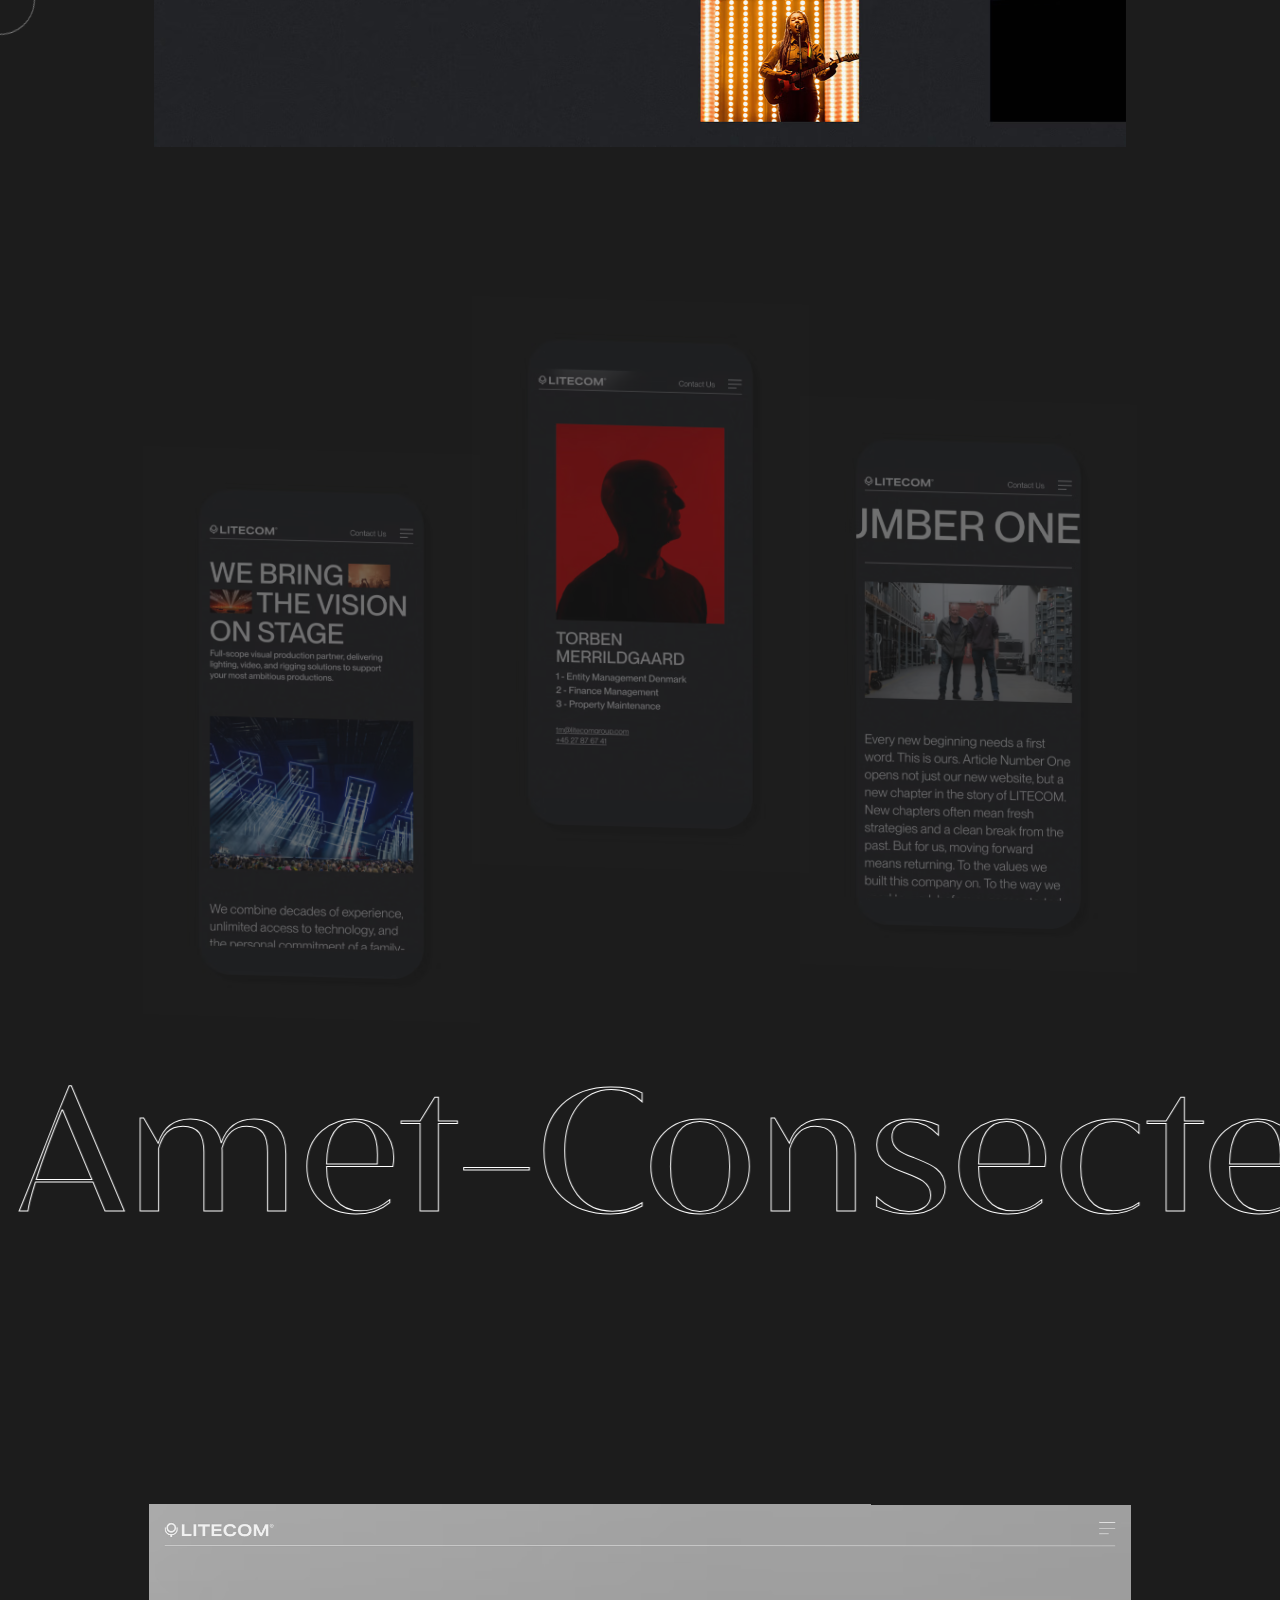
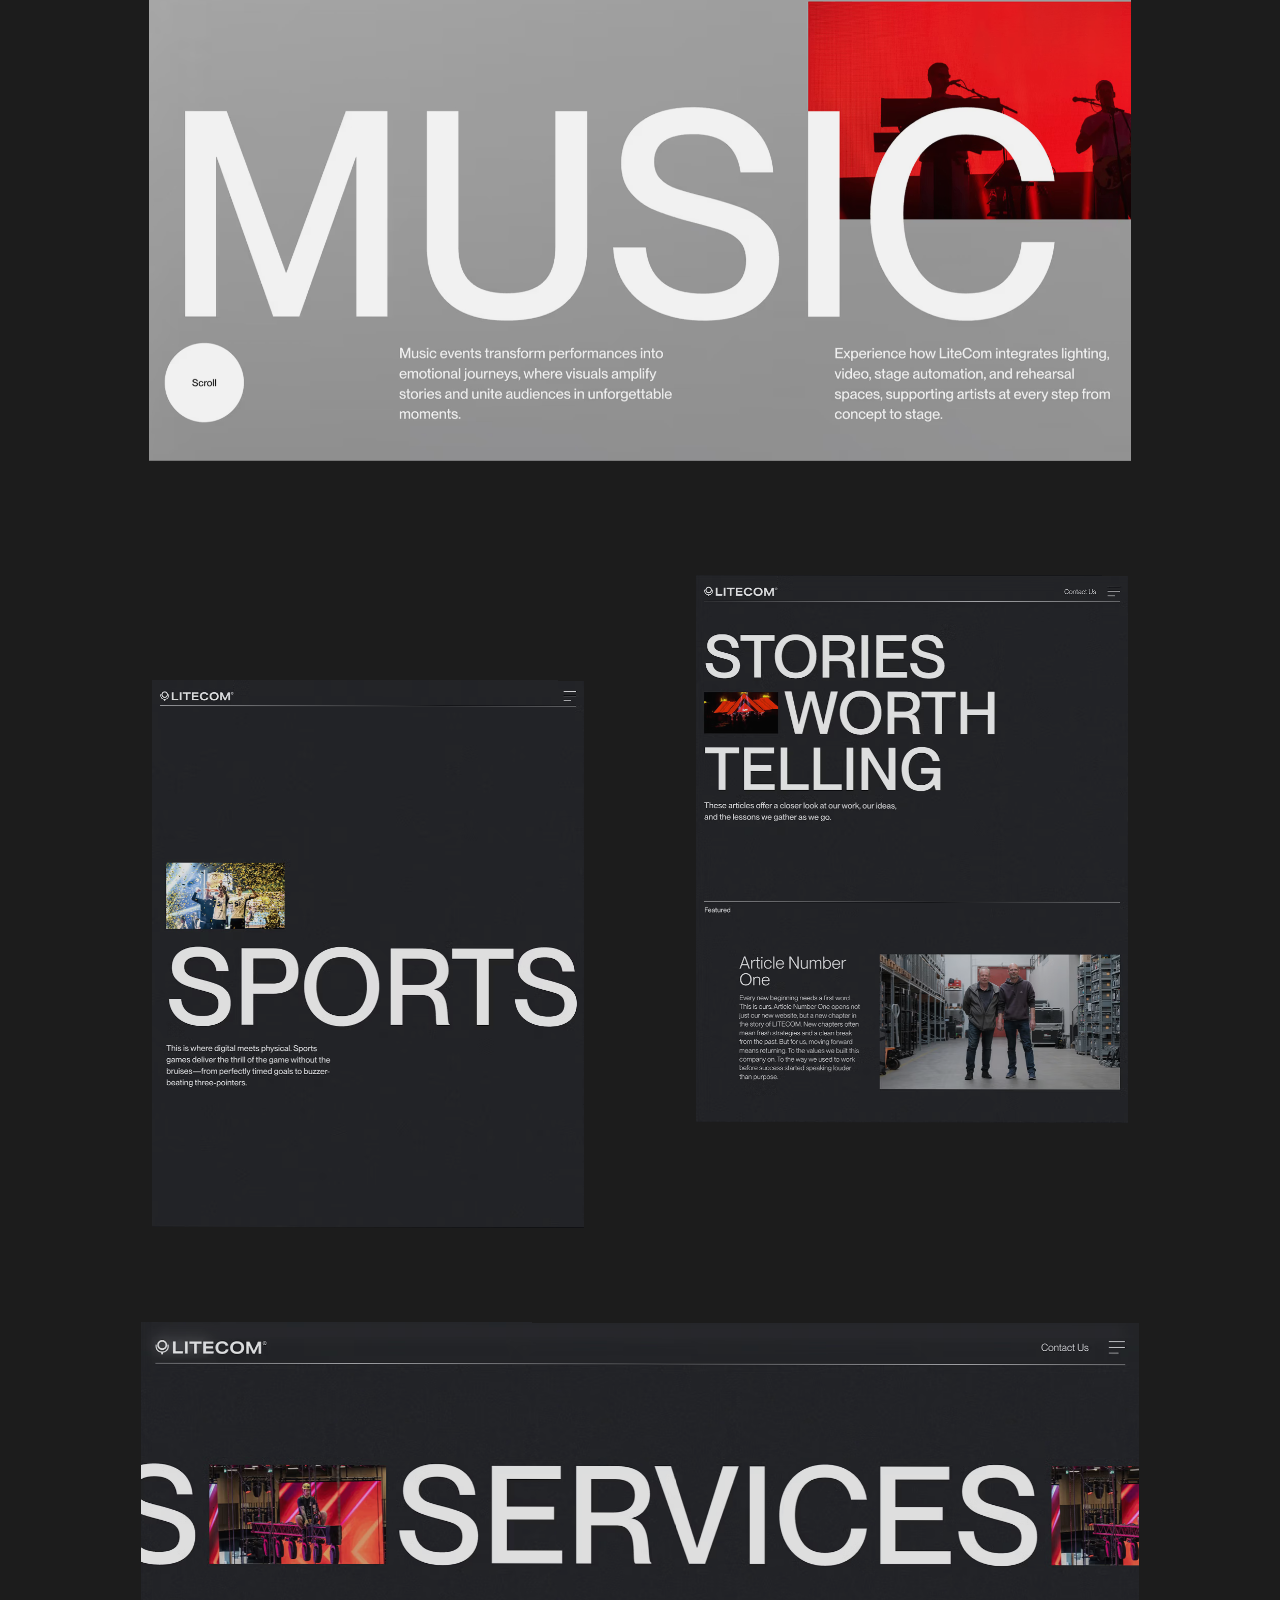
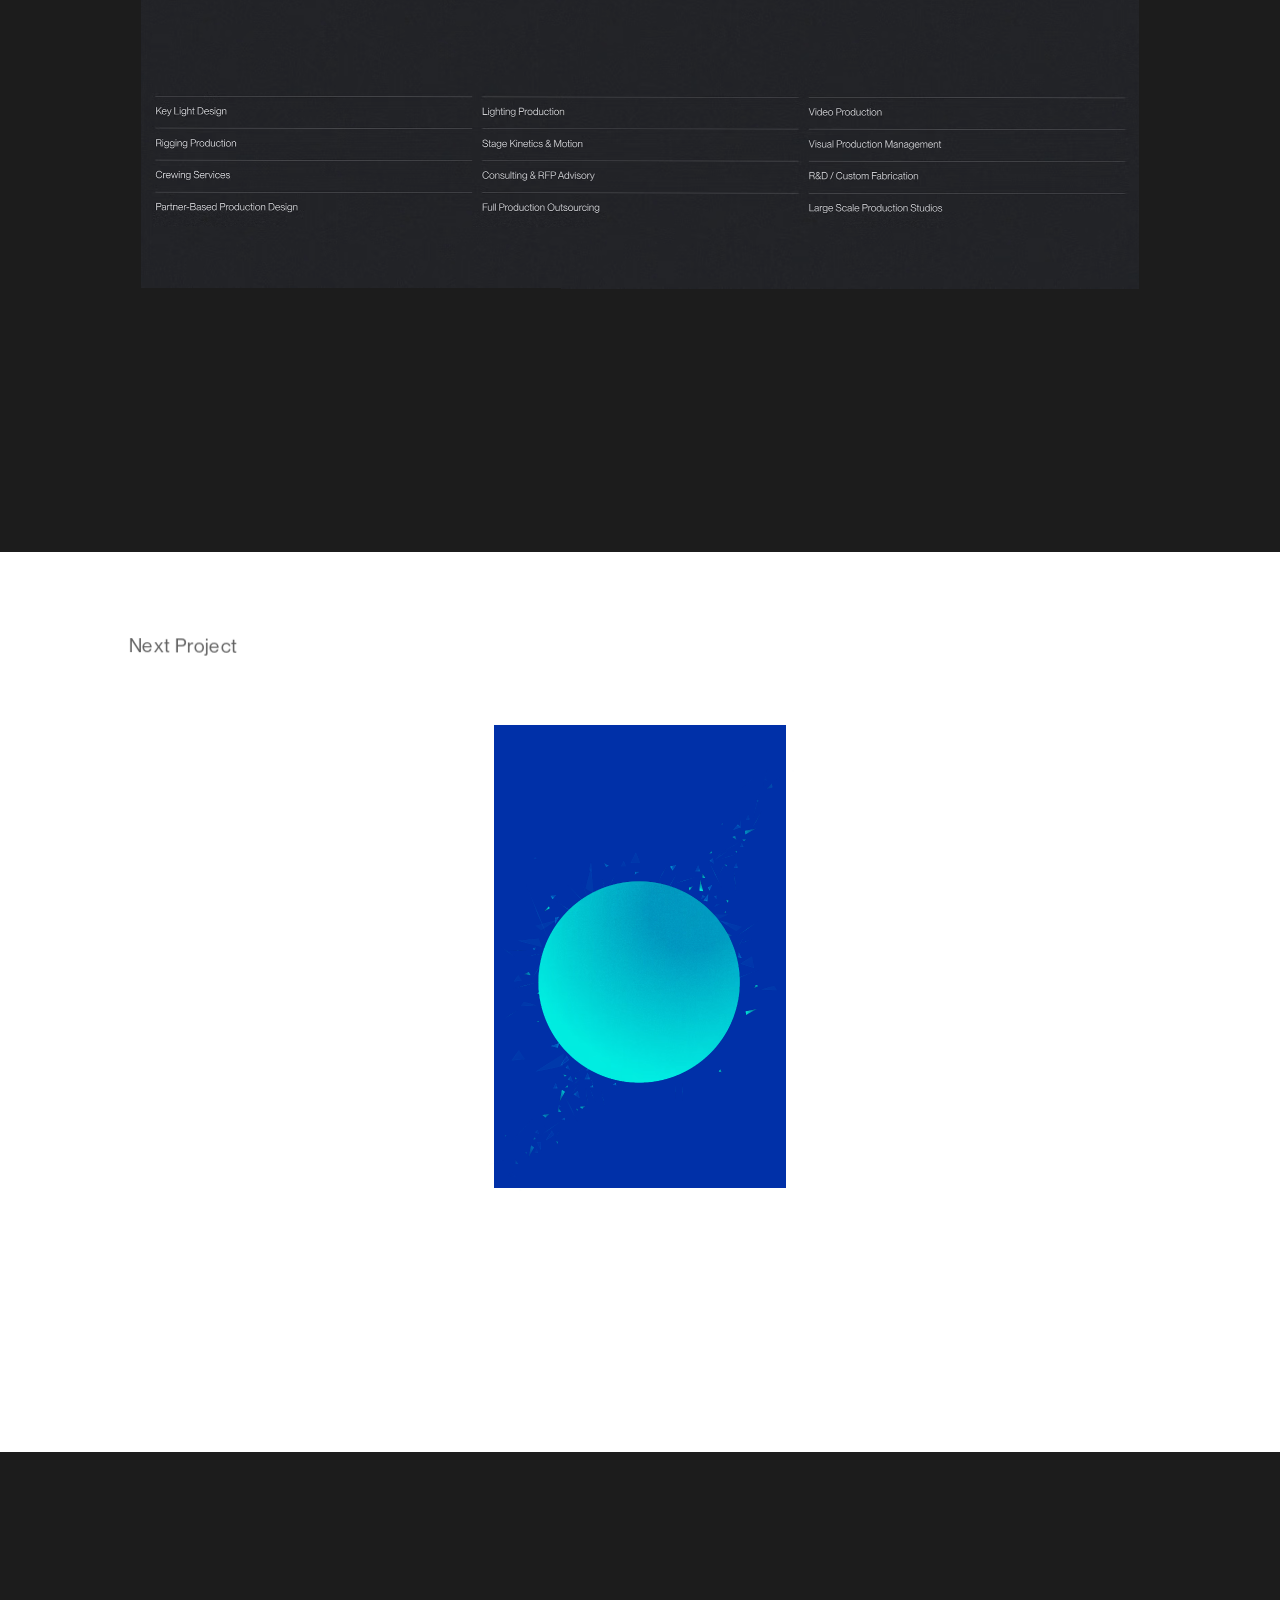
==== assets/overview/index.html @ cef0f2ff "Commit 1" ====
﻿<!DOCTYPE html>
<html><head><meta charset="utf-8">
<!-- Website Downloader 3.0 Â· modo arquivo: https://www.sa-design.co/projects/litecom -->
<script type="application/json" id="wd3-index">{"entry":{"url":"https://www.sa-design.co/projects/litecom","path":"/projects/litecom","search":""},"doc":"doc","volatileParams":["v","_rsc","dpl","_","t","ts","timestamp","cb","cachebust","cacheBust","nocache","rnd","rand","random","_t"],"blocked":["^https?://([^/?#]+\\.)?(google\\-analytics\\.com|analytics\\.google\\.com|googletagmanager\\.com|googleadservices\\.com|doubleclick\\.net|googlesyndication\\.com|googleoptimize\\.com|connect\\.facebook\\.net|bat\\.bing\\.com|snap\\.licdn\\.com|px\\.ads\\.linkedin\\.com|analytics\\.tiktok\\.com|ct\\.pinterest\\.com|static\\.ads\\-twitter\\.com|analytics\\.twitter\\.com|tr\\.snapchat\\.com|sc\\-static\\.net|mc\\.yandex\\.ru|hotjar\\.com|hotjar\\.io|clarity\\.ms|cdn\\.segment\\.com|api\\.segment\\.io|cdn\\.mxpnl\\.com|api\\-js\\.mixpanel\\.com|api\\.mixpanel\\.com|api\\.amplitude\\.com|api2\\.amplitude\\.com|api\\-secure\\.amplitude\\.com|api\\-sr\\.amplitude\\.com|sr\\-client\\-cfg\\.amplitude\\.com|plausible\\.io|cloud\\.umami\\.is|analytics\\.umami\\.is|static\\.cloudflareinsights\\.com|cloudflareinsights\\.com|vitals\\.vercel\\-insights\\.com|browser\\-intake\\-datadoghq\\.com|browser\\-intake\\-datadoghq\\.eu|js\\-agent\\.newrelic\\.com|bam\\.nr\\-data\\.net|bam\\-cell\\.nr\\-data\\.net|fullstory\\.com|script\\.crazyegg\\.com|mouseflow\\.com|smartlook\\.com|heapanalytics\\.com|i\\.posthog\\.com|stats\\.wp\\.com|pixel\\.wp\\.com|promotekit\\.com|ingest\\.sentry\\.io|ingest\\.us\\.sentry\\.io|ingest\\.de\\.sentry\\.io|widget\\.intercom\\.io|js\\.intercomcdn\\.com|api\\-iam\\.intercom\\.io|js\\.hs\\-scripts\\.com|js\\.hs\\-analytics\\.net|js\\.hs\\-banner\\.com|js\\.hscollectedforms\\.net|js\\.usemessages\\.com|track\\.hubspot\\.com|client\\.crisp\\.chat|embed\\.tawk\\.to|js\\.driftt\\.com|static\\.zdassets\\.com|ekr\\.zdassets\\.com|cdn\\.cookielaw\\.org|geolocation\\.onetrust\\.com|consent\\.cookiebot\\.com|consentcdn\\.cookiebot\\.com|app\\.usercentrics\\.eu|api\\.usercentrics\\.eu|cdn\\.iubenda\\.com|cmp\\.osano\\.com|cdn\\.termly\\.io)(:\\d+)?([/?#]|$)","/rpc/increment_shared_code_views","^https?://(umami|analytics|stats|plausible)\\.[^/]+/(api/send|api/collect|api/event|script\\.js)","/g/c(ollect)?\\?v=2&","sentry\\.io/api/\\d+/(envelope|store)","/api/meta-capi","^https?://(leadtracker|tracking|track|events?|collect)\\.[^/]+/","^https?://a\\.vturb\\.com/","facebook\\.com/tr[/?]","/_vercel/(speed-)?insights/","/cdn-cgi/rum","/cdn-cgi/challenge-platform/","google\\.com/(pagead|ads)/"],"videos":{"posters":{},"onlineHosts":[]},"entries":[{"url":"https://www.sa-design.co/projects/litecom","method":"GET","status":200,"contentType":"text/html; charset=utf-8","headers":{"content-type":"text/html; charset=utf-8","link":"<https://cdn.prod.website-files.com>; rel=preconnect; crossorigin, <https://cdn.prod.website-files.com/5f46be79ccba856d1a52df5a/css/sa-design.shared.f2af7490e.css>; rel=preload; as=style; crossorigin; integrity=\"sha384-8q90kOYzdBHJaqA2An+UI4pTkvDaN1Me3H1kB8eO8de0WgW1qsDN1cQIv5TeCKt3\"","surrogate-control":"max-age=432000","surrogate-key":"www.sa-design.co 5f46be79ccba856d1a52df5a pageId:5f46be79ccba8535e052df5b 5f46be79ccba8528d552df62","x-lambda-id":"874e487e-2eb1-45e6-8fa0-5f794be47c4c","x-wf-region":"us-east-1"},"size":29294,"b":"doc"},{"url":"https://cdn.prod.website-files.com/5f46be79ccba856d1a52df5a/5f46be79ccba850f6a52df67_Menu_icon.svg","method":"GET","status":200,"contentType":"image/svg+xml","headers":{"access-control-allow-origin":"*","content-type":"image/svg+xml","priority":"u=2,i","x-amz-id-2":"dlGmTnv+7qyn0txGwfH/CSA/i/EUw0jjz7wE2qwvsU39Z0Cp/FcUMZ4kGN3IZU2VB6/MHJgrVSAP2VPQTtuq7hbvlCfg55fg","x-amz-request-id":"KPFQ72PJC9KTAEEE","x-amz-version-id":"4TweloUVFHKwQKAK7TTMvkJt7fiTH7ls"},"size":587,"b":"0"},{"url":"https://cdn.prod.website-files.com/5f46be79ccba856d1a52df5a/5f7611f72d0f2c930062303f_Email_icon.svg","method":"GET","status":200,"contentType":"image/svg+xml","headers":{"access-control-allow-origin":"*","content-type":"image/svg+xml","priority":"u=2,i","x-amz-id-2":"YkfUcgV7FCD45yVnc0dm3W3qmhDHgk5ysu4WXO/p2nsVIffTMYh26ME4qSHeaRtINnXSX1Oozrc=","x-amz-request-id":"23Q1K3DEHC2FQAHJ","x-amz-version-id":"dZMsACzp9K.F0EPDRyS9TBnlEK2GRzIN"},"size":583,"b":"1"},{"url":"https://d3e54v103j8qbb.cloudfront.net/js/jquery-3.5.1.min.dc5e7f18c8.js?site=5f46be79ccba856d1a52df5a","method":"GET","status":200,"contentType":"application/javascript","headers":{"access-control-allow-origin":"*","content-type":"application/javascript"},"size":89476,"b":"2"},{"url":"https://cdn.prod.website-files.com/5f46be79ccba856d1a52df5a/css/sa-design.shared.f2af7490e.css","method":"GET","status":200,"contentType":"text/css","headers":{"access-control-allow-methods":"GET, HEAD","access-control-allow-origin":"*","access-control-max-age":"3000","content-type":"text/css","priority":"u=0,i=?0","x-amz-id-2":"9170sPMh4TZZIeJqFDTUWAf8uW9nd63tsn08HMyhX0JxxrDjtMmCiCziAk5fD/27uLfi3fEG2DM=","x-amz-request-id":"5EPBPWGTR9WWXR3M","x-amz-server-side-encryption":"AES256","x-amz-version-id":"UyOC5t0G9ZxevnZV2MmOTcK75_eLvM7K"},"size":126779,"b":"3"},{"url":"https://cdn.prod.website-files.com/5f46be79ccba856d1a52df5a/js/sa-design.schunk.36b8fb49256177c8.js","method":"GET","status":200,"contentType":"text/javascript","headers":{"access-control-allow-methods":"GET, HEAD","access-control-allow-origin":"*","access-control-max-age":"3000","content-type":"text/javascript","priority":"u=2,i=?0","x-amz-id-2":"wuBmQJwTU4+cxtfKcLdcZGPzDloUkc3SpaEesv+YST2oVjWkZMHHr3p3FinWXA3zhS9k7l+Witg=","x-amz-request-id":"7EZ7J02P9MJK2M86","x-amz-server-side-encryption":"AES256","x-amz-version-id":"VY.KIjBJrcnypyTDB4N90kt7Q16Z_rPe"},"size":41429,"b":"4"},{"url":"https://cdn.prod.website-files.com/5f46be79ccba856d1a52df5a/js/sa-design.cc72c606.70e9ba566aaccc06.js","method":"GET","status":200,"contentType":"text/javascript","headers":{"access-control-allow-methods":"GET, HEAD","access-control-allow-origin":"*","access-control-max-age":"3000","content-type":"text/javascript","priority":"u=2,i=?0","x-amz-id-2":"TL1bdnDzxZrUfn+xbsYXygz8O4rdoxVrsIOUUi1mfVbEE0WjD6arTA4yFbN1hTIq4aHsZ59etd4=","x-amz-request-id":"TG8W0B1AFG0X12VV","x-amz-server-side-encryption":"AES256","x-amz-version-id":"FY5CwZ52Zi6Bhgr._dmsnLfylir7Z3st"},"size":1845,"b":"5"},{"url":"https://cdn.prod.website-files.com/5f46be79ccba856d1a52df5a/js/sa-design.schunk.06ff3c3c7a04b066.js","method":"GET","status":200,"contentType":"text/javascript","headers":{"access-control-allow-methods":"GET, HEAD","access-control-allow-origin":"*","access-control-max-age":"3000","content-type":"text/javascript","priority":"u=2,i=?0","x-amz-id-2":"/u6xOWwqJfYt1bynbRPXDzaPtLi8JouI3c0abos4Bf6v/YVzZK3FalLTLdGHH3H28XC/+nyh8Tw=","x-amz-request-id":"AFK6R4CN95037DFM","x-amz-server-side-encryption":"AES256","x-amz-version-id":"QIFFjMsM9l_G4rjp2otJpJ.8vzNPN1pl"},"size":645267,"b":"6"},{"url":"https://use.typekit.net/ehd6nrm.js","method":"GET","status":200,"contentType":"text/javascript;charset=utf-8","headers":{"access-control-allow-origin":"*","akamai-grn":"0.21dbda17.1792617384.4e26abc","content-type":"text/javascript;charset=utf-8","timing-allow-origin":"*"},"size":17697,"f":"assets/use.typekit.net/ehd6nrm.js"},{"url":"https://use.typekit.net/af/2807c7/00000000000000007735bb48/30/l?primer=7cdcb44be4a7db8877ffa5c0007b8dd865b3bbc383831fe2ea177f62257a9191&fvd=n4&v=3","method":"GET","status":200,"contentType":"application/font-woff2","headers":{"access-control-allow-origin":"*","akamai-grn":"0.2bdbda17.1792617385.19d335c1","content-type":"application/font-woff2","timing-allow-origin":"*"},"size":24788,"b":"7"},{"url":"https://use.typekit.net/af/153042/00000000000000007735bb62/30/l?primer=7cdcb44be4a7db8877ffa5c0007b8dd865b3bbc383831fe2ea177f62257a9191&fvd=n6&v=3","method":"GET","status":200,"contentType":"application/font-woff2","headers":{"access-control-allow-origin":"*","akamai-grn":"0.2bdbda17.1792617385.19d335ca","content-type":"application/font-woff2","timing-allow-origin":"*"},"size":24420,"b":"8"},{"url":"https://use.typekit.net/af/1ba16c/00000000000000007735bb5a/30/l?primer=7cdcb44be4a7db8877ffa5c0007b8dd865b3bbc383831fe2ea177f62257a9191&fvd=n5&v=3","method":"GET","status":200,"contentType":"application/font-woff2","headers":{"access-control-allow-origin":"*","akamai-grn":"0.2bdbda17.1792617385.19d335c9","content-type":"application/font-woff2","timing-allow-origin":"*"},"size":23224,"b":"9"},{"url":"https://cdn.prod.website-files.com/5f46be79ccba858e2c52df60/68be22e95854339f2e9049fa_Litecom-Project-cover-v2.avif","method":"GET","status":200,"contentType":"image/avif","headers":{"access-control-allow-origin":"*","content-type":"image/avif","priority":"u=3,i","x-amz-id-2":"reh2mFOlhs2Q2gk8c/6al+7lVCkylDaps91EOuldLaKolIsZn6nAiK+C1YT0qOkq/WBiqoXVJ9I=","x-amz-request-id":"23Q08XF6JBRKWXYA","x-amz-server-side-encryption":"AES256","x-amz-storage-class":"INTELLIGENT_TIERING","x-amz-version-id":"NK7C0LGxniu0Zd7DIc9cX8XYa1TeTPJs"},"size":502282,"f":"assets/cdn.prod.website-files.com/5f46be79ccba858e2c52df60/68be22e95854339f2e9049fa_Litecom-Project-cover-v2.avif"},{"url":"https://use.typekit.net/af/99b799/00000000000000007735bb38/30/l?primer=7cdcb44be4a7db8877ffa5c0007b8dd865b3bbc383831fe2ea177f62257a9191&fvd=n2&v=3","method":"GET","status":200,"contentType":"application/font-woff2","headers":{"access-control-allow-origin":"*","akamai-grn":"0.2bdbda17.1792617385.19d335c8","content-type":"application/font-woff2","timing-allow-origin":"*"},"size":23924,"b":"10"},{"url":"https://cdn.prod.website-files.com/5f46be79ccba856d1a52df5a/5f58dfdc6ca842524177bb94_menu.jpg","method":"GET","status":200,"contentType":"image/jpeg","headers":{"access-control-allow-origin":"*","content-type":"image/jpeg","priority":"u=1,i","x-amz-id-2":"v8CqVelaFsArif9Od8ih9VcNWaaF9n995qoNzoa6Wz42A9/Fd+6ZUEeXNziLnL3pI+b0rRJ/mT4=","x-amz-request-id":"B1JW0KGTVMDREDW1","x-amz-version-id":"96Bsf87EdsCWRQjuZKLuSLBSABRqjB0y"},"size":55888,"f":"assets/cdn.prod.website-files.com/5f46be79ccba856d1a52df5a/5f58dfdc6ca842524177bb94_menu.jpg"},{"url":"https://cdn.prod.website-files.com/5f46be79ccba856d1a52df5a/5f46be79ccba85789852df65_Aguila-Medium.otf","method":"GET","status":200,"contentType":"application/x-font-otf","headers":{"access-control-allow-methods":"GET, HEAD","access-control-allow-origin":"*","access-control-max-age":"3000","content-type":"application/x-font-otf","priority":"u=0,i=?0","x-amz-id-2":"9vSCd5AzUZWilk1p5dQsoVHpyIEWH9n+hlGZno/cdl0alLPnp9NAwu8tfOnRmAlXyQ2fbv9eSOI=","x-amz-request-id":"HQ6F8AAN8EQTMKR3","x-amz-version-id":"7YtiZRBziwlG7JaDqvn8ZC6I1wn7BPka"},"size":64184,"b":"11"},{"url":"https://cdn.prod.website-files.com/5f46be79ccba856d1a52df5a/5f563fd9e36f1bd27b2703d7_arrow.svg","method":"GET","status":200,"contentType":"image/svg+xml","headers":{"access-control-allow-origin":"*","content-type":"image/svg+xml","priority":"u=3,i","x-amz-id-2":"SFFvtFqa/lxGh215ffpFt3G8dgOBgntUg1W8R+Peuj/G/2BSPV4XOwNK6izlvo/p8GIIvWx86q9m7iCY6oSolPNJc1ayS65X","x-amz-request-id":"MA9QWBRN9J9DC15G","x-amz-version-id":"CWdKVZdLyzoEiqdDAg.1syBfXjLy3.LA"},"size":300,"b":"12"},{"url":"https://cdn.prod.website-files.com/5f46be79ccba856d1a52df5a/5f58d3de1da0e410ff33345c_Menu_black.svg","method":"GET","status":200,"contentType":"image/svg+xml","headers":{"access-control-allow-origin":"*","content-type":"image/svg+xml","priority":"u=3,i","x-amz-id-2":"eCLMv7oByBdDG8cYJyzw2htm3zkXcL69TQp/7k21YFb4igzf7tvYVgUeWM7DGqE90tr94Ak2Lek=","x-amz-request-id":"4HDFGV57JA15C7A8","x-amz-version-id":"k558SRURwsblVASVt.fJLVdUJ9ZoaWo1"},"size":590,"b":"13"},{"url":"https://cdn.prod.website-files.com/5f46be79ccba858e2c52df60/68b8cb9e06a963a954a184d5_landscape%201%20copy.avif","method":"GET","status":200,"contentType":"image/avif","headers":{"access-control-allow-origin":"*","content-type":"image/avif","priority":"u=3,i","x-amz-id-2":"9zr9Ja7Kn6FG4XctJh+eTw4d0mpcClbz+ox0d8zkWjMfZVBIUCSInPhC5lSjnLDF4Lbi1x1IHSDL8zIMDJThDSPAoyolVRij2efQrJPxo+E=","x-amz-request-id":"54006X9N3SNSXEEP","x-amz-server-side-encryption":"AES256","x-amz-version-id":"of3plkSfHW_Hkm5bQol_LOJGpIH6_6sX"},"size":87820,"f":"assets/cdn.prod.website-files.com/5f46be79ccba858e2c52df60/68b8cb9e06a963a954a184d5_landscape 1 copy.avif"},{"url":"https://cdn.prod.website-files.com/5b367b755b093e453cec2141/5dd1db1f1e22cbce54af3a88_hover-effect.umd.txt","method":"GET","status":200,"contentType":"text/plain","headers":{"access-control-allow-origin":"*","content-type":"text/plain","priority":"u=2,i=?0","x-amz-id-2":"nZf/Xb2eyYEqxWJGZf1pxiQAa+Bby6JGwhV/onzXXQGhZ5uHbS6x0FWXNd9HWTDF1xx1Iv8v8H0=","x-amz-request-id":"16EHZ2NFA5ASBWS3","x-amz-version-id":"w35utjpSea2g6ZxXXrCuK8Xpps1BNb5z"},"size":4600,"b":"14"},{"url":"https://min30327.github.io/luxy.js/dist/js/luxy.js","method":"GET","status":200,"contentType":"application/javascript; charset=utf-8","headers":{"access-control-allow-origin":"*","content-type":"application/javascript; charset=utf-8","x-cache-hits":"1","x-fastly-request-id":"4bb4a8647e95c979de12cd613651bea68950c4fa","x-github-edge-region":"iad","x-github-request-id":"318C:27C4C5:364227:3AB94E:6AD624D6","x-proxy-cache":"HIT"},"size":6087,"f":"assets/min30327.github.io/luxy.js/dist/js/luxy.js"},{"url":"https://www.sa-design.co/haqt6iy0yx2eNWY0NmJlNzljY2JhODU2ZDFhNTJkZjVh/kWONTfJreNcEkr_r4ze0kuStiXc","method":"GET","status":200,"contentType":"application/javascript; charset=UTF-8","headers":{"access-control-allow-headers":"Cache-Control","content-type":"application/javascript; charset=UTF-8"},"size":530628,"f":"assets/www.sa-design.co/haqt6iy0yx2eNWY0NmJlNzljY2JhODU2ZDFhNTJkZjVh/kWONTfJreNcEkr_r4ze0kuStiXc.js"},{"url":"https://cdnjs.cloudflare.com/ajax/libs/gsap/2.1.3/TweenMax.min.js","method":"GET","status":200,"contentType":"application/javascript; charset=utf-8","headers":{"access-control-allow-origin":"*","cf-cdnjs-via":"cfworker/r2","content-type":"application/javascript; charset=utf-8","priority":"u=2,i=?0","timing-allow-origin":"*","x-cdnjs-cache":"HIT"},"size":116228,"f":"assets/cdnjs.cloudflare.com/ajax/libs/gsap/2.1.3/TweenMax.min.js"},{"url":"https://cdnjs.cloudflare.com/ajax/libs/three.js/109/three.min.js","method":"GET","status":200,"contentType":"application/javascript; charset=utf-8","headers":{"access-control-allow-origin":"*","cf-cdnjs-via":"cfworker/r2","content-type":"application/javascript; charset=utf-8","priority":"u=2,i=?0","timing-allow-origin":"*","x-cdnjs-cache":"HIT"},"size":592594,"f":"assets/cdnjs.cloudflare.com/ajax/libs/three.js/109/three.min.js"},{"url":"https://cdn.prod.website-files.com/5f46be79ccba858e2c52df60/68b8d0cb7f1a84a6094b5ad2_Sigmatioc-hero%20copy.avif","method":"GET","status":200,"contentType":"image/avif","headers":{"access-control-allow-methods":"GET, HEAD","access-control-allow-origin":"*","access-control-max-age":"3000","content-type":"image/avif","priority":"u=3,i","x-amz-id-2":"9K2wUspvWcP0OkvnkHPktmLUfINs5XzRFy82ccqzUKvwmX+6OtxL7ynK832Uj6/k3C+8s0JI17T9WTkG71IUswgBIw7S6MDw4u0hhXNaRrA=","x-amz-request-id":"FW6891QQHE3RZW1X","x-amz-server-side-encryption":"AES256","x-amz-version-id":"d7hDhCtv824c4a8LuDbqr9Yuu2dWEULf"},"size":96440,"b":"15"},{"url":"https://cdn.prod.website-files.com/5f3ed6327fb82e6222eaa69c/5f3ed632ecbce80cdb517062_heightMap.png","method":"GET","status":200,"contentType":"image/png","headers":{"access-control-allow-methods":"GET, HEAD","access-control-allow-origin":"*","access-control-max-age":"3000","content-type":"image/png","priority":"u=3,i","x-amz-id-2":"LwNBbS3ArlFHF7n2dP2W0LFelPtNnppSkzs+ArcrjjFreB4SoPNSTiKv0zS0EOyHHG9TK6Zqwk0=","x-amz-request-id":"BJBNZ4X0HWWA0MB7","x-amz-version-id":"SkGS_NbXMgnWxjiVWvCGRQltrMrYd63j"},"size":26269,"b":"16"},{"url":"https://p.typekit.net/p.gif?s=1&k=ehd6nrm&ht=tk&h=www.sa-design.co&f=39490.39494.39496.39498&a=1608317&js=1.21.0&app=typekit&e=js&_=1792617385528","method":"GET","status":200,"contentType":"image/gif","headers":{"access-control-allow-origin":"*","content-type":"image/gif"},"size":35,"f":"assets/p.typekit.net/p__qf383b0d2.gif"},{"url":"https://cdn.prod.website-files.com/5f46be79ccba856d1a52df5a/5f99841fb5f63966d08876f8_Favico_32x32.jpg","method":"GET","status":200,"contentType":"image/jpeg","headers":{"access-control-allow-origin":"*","content-type":"image/jpeg","priority":"u=1,i","x-amz-id-2":"AVvt8gSkrHi/vaqV6xh4DEnzbSNPBAhyPGp7W1XtZ9MiGxCENpQ+kNKmMAH7Hb2+nvun5rJLwcus/yQMvEJvey165TbqRBAU","x-amz-request-id":"2R2XJ7X4WFJM26VW","x-amz-server-side-encryption":"AES256","x-amz-version-id":"alfKZuhiQwLAK0aWa.5fvNl4F3VJDuhj"},"size":604,"f":"assets/cdn.prod.website-files.com/5f46be79ccba856d1a52df5a/5f99841fb5f63966d08876f8_Favico_32x32.jpg"},{"url":"https://cdn.prod.website-files.com/5f46be79ccba858e2c52df60/68b8c5846b582551e0194fc0_tablet2%20copy.avif","method":"GET","status":200,"contentType":"image/avif","headers":{"access-control-allow-origin":"*","content-type":"image/avif","priority":"u=3,i","x-amz-id-2":"0Io3nb2Lex7rv+vf1qAK1OqkgHro4r7e7wIxfjmrgK1EnO6Q0FpgIzdZ+8VScM9sg9940frx2Pw=","x-amz-request-id":"WYAA4APHN14BB6GP","x-amz-server-side-encryption":"AES256","x-amz-version-id":"_Mul9YpNzbFcGzZrNCaiynNvCdPio9k."},"size":71336,"f":"assets/cdn.prod.website-files.com/5f46be79ccba858e2c52df60/68b8c5846b582551e0194fc0_tablet2 copy.avif"},{"url":"https://cdn.prod.website-files.com/5f46be79ccba858e2c52df60/68b8c57e67e0fab6b6eaf846_tablet%201%20copy.avif","method":"GET","status":200,"contentType":"image/avif","headers":{"access-control-allow-origin":"*","content-type":"image/avif","priority":"u=3,i","x-amz-id-2":"ZbECbdwZIdaJ9v17MTaZGuygk1m3JHbfhn3f0Zeb4htpMJ4TB6MgQtI1noOdI7Oun/dvK+rVqJE=","x-amz-request-id":"MA9X1KRG48C62WMK","x-amz-server-side-encryption":"AES256","x-amz-storage-class":"INTELLIGENT_TIERING","x-amz-version-id":"VJ8THLArQZmstxWmAVcZrIm8nOqgQE48"},"size":135006,"f":"assets/cdn.prod.website-files.com/5f46be79ccba858e2c52df60/68b8c57e67e0fab6b6eaf846_tablet 1 copy.avif"},{"url":"https://cdn.prod.website-files.com/5f46be79ccba858e2c52df60/68b8c587eb50c03063e12951_landscape%202%20copy.avif","method":"GET","status":200,"contentType":"image/avif","headers":{"access-control-allow-origin":"*","content-type":"image/avif","priority":"u=3,i","x-amz-id-2":"7fHTUf37cW4LrEtYKanOd84Dsr2ojYxOvpGDV6DACtWASo44nHcua7OaBS7q8BdMWOOQB17yM3M=","x-amz-request-id":"WYA8HEYMTQ14MMDG","x-amz-server-side-encryption":"AES256","x-amz-version-id":"541TFLk4d5fPcKg4xu8yv3YIGrEOpJPA"},"size":128110,"f":"assets/cdn.prod.website-files.com/5f46be79ccba858e2c52df60/68b8c587eb50c03063e12951_landscape 2 copy.avif"},{"url":"https://cdn.prod.website-files.com/5f46be79ccba858e2c52df60/68b8c58e37d89c2ce611b7f3_collage%20copy.avif","method":"GET","status":200,"contentType":"image/avif","headers":{"access-control-allow-origin":"*","content-type":"image/avif","priority":"u=3,i","x-amz-id-2":"j0VPVb2yuaqEDaRFsYtAQsbo2G4qrdWxCH0BAMR2DC5v+IbBGUXCubc2zxs09z6jzYVjVz7lsVKXcqfXzKZJaWqbrme1nmW6","x-amz-request-id":"X8YCPFDEWP7QA74J","x-amz-server-side-encryption":"AES256","x-amz-storage-class":"INTELLIGENT_TIERING","x-amz-version-id":"a37k0KdqfmHkMYa8XAzLtT8oBLPUBkxm"},"size":317565,"f":"assets/cdn.prod.website-files.com/5f46be79ccba858e2c52df60/68b8c58e37d89c2ce611b7f3_collage copy.avif"},{"url":"https://cdn.prod.website-files.com/5f46be79ccba858e2c52df60/68b8c596e868bedcbcd35b8f_land%203%20copy.avif","method":"GET","status":200,"contentType":"image/avif","headers":{"access-control-allow-origin":"*","content-type":"image/avif","priority":"u=3,i","x-amz-id-2":"5ZkERLmhN4/vhUFJMR6a3G1InZEurcEj7ULMSIk68cgvNUwogVV0eoplueN5BvACJu7XlQBNHp0=","x-amz-request-id":"HB3MWXVFE0TYJ4XE","x-amz-server-side-encryption":"AES256","x-amz-storage-class":"INTELLIGENT_TIERING","x-amz-version-id":"fFBN5LkSJS3hPipiv8hMo7O1MPsnJh6r"},"size":432093,"f":"assets/cdn.prod.website-files.com/5f46be79ccba858e2c52df60/68b8c596e868bedcbcd35b8f_land 3 copy.avif"},{"url":"https://cdn.prod.website-files.com/5f46be79ccba858e2c52df60/68b8c5afed1e64f013969183_Phone%204%20copy.avif","method":"GET","status":200,"contentType":"image/avif","headers":{"access-control-allow-origin":"*","content-type":"image/avif","priority":"u=3,i","x-amz-id-2":"PwqCouXJhSEAiLncwZOUwmBZM3wGF3Oy09McZO0pgYWnqn+wSdeo9kSW4wYHa1e4lPL0oXKVLdg=","x-amz-request-id":"KS6ZEJGVTM8BFNR6","x-amz-server-side-encryption":"AES256","x-amz-version-id":"2mxPZnree.HmTpLbcJRnLeEAdrMqA.GP"},"size":66293,"f":"assets/cdn.prod.website-files.com/5f46be79ccba858e2c52df60/68b8c5afed1e64f013969183_Phone 4 copy.avif"},{"url":"https://cdn.prod.website-files.com/5f46be79ccba858e2c52df60/68b8c5aa477652e91d427369_Phone%203%20copy.avif","method":"GET","status":200,"contentType":"image/avif","headers":{"access-control-allow-origin":"*","content-type":"image/avif","priority":"u=3,i","x-amz-id-2":"4MOwRIvDi8Qfr9oyRoRsSGZ1WjMJOMi+84ZkKLUaBXwks+LXAoq4hv8lNAyvf4hSzxb7CyDwyyA=","x-amz-request-id":"KS6TBV1Z1M9CJP3Y","x-amz-server-side-encryption":"AES256","x-amz-version-id":"rvmdiD9mlLz7FKJ5mr1qPowvDRHeNBw_"},"size":37622,"f":"assets/cdn.prod.website-files.com/5f46be79ccba858e2c52df60/68b8c5aa477652e91d427369_Phone 3 copy.avif"},{"url":"https://cdn.prod.website-files.com/5f46be79ccba858e2c52df60/68b8c5a6461ae47c37c832bc_Phone%201%20copy.avif","method":"GET","status":200,"contentType":"image/avif","headers":{"access-control-allow-origin":"*","content-type":"image/avif","priority":"u=3,i","x-amz-id-2":"wSnLWaHFB63sZObWRBiRa8b5wTecDt+rNV4IM63LbY6Z5SPZJpKZPc7XYY4FRvobAErIJ70tPGk=","x-amz-request-id":"DRT0X9PFCWYXDGVG","x-amz-server-side-encryption":"AES256","x-amz-version-id":"GPjFjaFiz1gUHxLH6JGWgnjupZ1cGqWP"},"size":74027,"f":"assets/cdn.prod.website-files.com/5f46be79ccba858e2c52df60/68b8c5a6461ae47c37c832bc_Phone 1 copy.avif"},{"url":"https://cdn.prod.website-files.com/5f46be79ccba858e2c52df60/68b8c59ed3714b344fd2f42a_land%204%20copy.avif","method":"GET","status":200,"contentType":"image/avif","headers":{"access-control-allow-origin":"*","content-type":"image/avif","priority":"u=3,i","x-amz-id-2":"lFwGgazYV1nbVOjX1RK6L37cg++rosNl+SPnDd4JTtKtrOM11oCS8bAUKLp95A4/HeCWy4sMAHPiPMyKp5WH7iULZliW9LcJ","x-amz-request-id":"DRT7VXZ3ZTGENX9Y","x-amz-server-side-encryption":"AES256","x-amz-storage-class":"INTELLIGENT_TIERING","x-amz-version-id":"9mHt_iCCIyIQWXbSMXgW5bicEYJ4LYwA"},"size":144495,"f":"assets/cdn.prod.website-files.com/5f46be79ccba858e2c52df60/68b8c59ed3714b344fd2f42a_land 4 copy.avif"},{"url":"https://cdn.prod.website-files.com/5f46be79ccba858e2c52df60/68b8c5bf7f83a82de576c1e2_land%205%20copy.avif","method":"GET","status":200,"contentType":"image/avif","headers":{"access-control-allow-origin":"*","content-type":"image/avif","priority":"u=3,i","x-amz-id-2":"rTIpkHjn7C/EJDddW2WZhxl6siO9ZzxyVgkr8lSfZoY6/vt5h2HDZ1UoC6IQkmtbjkuW2fMW9UY=","x-amz-request-id":"CBXNF4QJVRX5JP4G","x-amz-server-side-encryption":"AES256","x-amz-version-id":"zeiiicQ3jVSU26I2UjJaAxHfP5U4Cd8W"},"size":106302,"f":"assets/cdn.prod.website-files.com/5f46be79ccba858e2c52df60/68b8c5bf7f83a82de576c1e2_land 5 copy.avif"},{"url":"https://cdn.prod.website-files.com/5f46be79ccba858e2c52df60/68b8c5bc25a448ab4e4c6839_tablet%204%20copy.avif","method":"GET","status":200,"contentType":"image/avif","headers":{"access-control-allow-origin":"*","content-type":"image/avif","priority":"u=3,i","x-amz-id-2":"O3IyBoIhw7c+bPd+jIOahiRUXGAq0pLzwAJkXQ3eIrBLaa2DWWxbLqv0Bm8eY1KImyk0OCFqtGI=","x-amz-request-id":"3D2VDXRPM6V9RSV7","x-amz-server-side-encryption":"AES256","x-amz-version-id":"nEBmH91iLNDcdaQmg4y2O78OuhvBEpyJ"},"size":85124,"f":"assets/cdn.prod.website-files.com/5f46be79ccba858e2c52df60/68b8c5bc25a448ab4e4c6839_tablet 4 copy.avif"},{"url":"https://cdn.prod.website-files.com/5f46be79ccba858e2c52df60/68b8c5b776b8096ac09c7ac7_tablet%203%20copy.avif","method":"GET","status":200,"contentType":"image/avif","headers":{"access-control-allow-origin":"*","content-type":"image/avif","priority":"u=3,i","x-amz-id-2":"m4tY0Mh73lMerM4fIFoC+NGPHdVdfuvCk+ujnFdVhnzfPcN66nAhdQ0T0sdSCSdcRp6Xj9L4GNlozp19IxoOVfmfxV19gMc8","x-amz-request-id":"ZE7VQ5EQFD22HX6W","x-amz-server-side-encryption":"AES256","x-amz-version-id":"Q4SwJq82PUTN_YRYcuoXZ2NMaf3_RuMP"},"size":60446,"f":"assets/cdn.prod.website-files.com/5f46be79ccba858e2c52df60/68b8c5b776b8096ac09c7ac7_tablet 3 copy.avif"},{"url":"https://cdn.prod.website-files.com/5f46be79ccba858e2c52df60/68b8c5c7ef46aab9bf89328d_land%206%20copy.avif","method":"GET","status":200,"contentType":"image/avif","headers":{"access-control-allow-origin":"*","content-type":"image/avif","priority":"u=3,i","x-amz-id-2":"ZV1ybf/SQ/UpSerXpZJp2qsy83aKY18c0VW/3V+hc1dS8b2X1MY3oYBpvXfJaHebQDoTVFaZmWo=","x-amz-request-id":"ZMGTFWGH8JE3DD2S","x-amz-server-side-encryption":"AES256","x-amz-version-id":"i6zZKYuUksQ5_E_5vwl0v_qDLfQb0Zep"},"size":91738,"f":"assets/cdn.prod.website-files.com/5f46be79ccba858e2c52df60/68b8c5c7ef46aab9bf89328d_land 6 copy.avif"},{"url":"https://cdn.prod.website-files.com/5f46be79ccba856d1a52df5a/63f95862291455cb67a63735_webflow.svg","method":"GET","status":200,"contentType":"image/svg+xml","headers":{"access-control-allow-origin":"*","content-type":"image/svg+xml","priority":"u=3,i","x-amz-id-2":"cc1KZoWijtHNipQp5Acs0Cx19OoSZ8nEXFWAPyju2fcSBLDTmmj8krSILhoEc5ujtRIy24uPol0=","x-amz-request-id":"A4NNVDVWHPZX5CKN","x-amz-server-side-encryption":"AES256","x-amz-version-id":"BMguLPehOI3vQFTM3vN6GLhowjO2B8gH"},"size":1199,"b":"17"},{"url":"https://cdn.prod.website-files.com/5f46be79ccba856d1a52df5a/5f7611f7124a778b3e3b384c_Awwwards_icon.svg","method":"GET","status":200,"contentType":"image/svg+xml","headers":{"access-control-allow-origin":"*","content-type":"image/svg+xml","priority":"u=3,i","x-amz-id-2":"7VUPno/17WKLNgRf2a/aCkVTLF34TFLmUwjY7JpprCAJk7ZgyVREEhnL8v7bbCXhPZKfllYlh7c=","x-amz-request-id":"ZRNFXP3VK49W6RDZ","x-amz-version-id":"DTh2HZ.SJ47O3RwYBKwwVTH2diqQNuX6"},"size":940,"b":"18"},{"url":"https://cdn.prod.website-files.com/5f46be79ccba856d1a52df5a/5f7f4405a05b038f5a80e311_Linkedin.svg","method":"GET","status":200,"contentType":"image/svg+xml","headers":{"access-control-allow-origin":"*","content-type":"image/svg+xml","priority":"u=3,i","x-amz-id-2":"+2uiFMUR38P+7i+2qAaurDd4/MHNP9YIM3iSkA4cWIfCeB33uYcDF5Jrdw9pGRbqNgcvDrG2GLk=","x-amz-request-id":"NAQTMZ5S3MQJF4N2","x-amz-server-side-encryption":"AES256","x-amz-version-id":"JiakzP8qb7jrRWTe_fE_mskri663ZOpJ"},"size":396,"b":"19"},{"url":"https://cdn.prod.website-files.com/5f46be79ccba856d1a52df5a/5f99842b8fe24d0ca5f6e0ba_Favico.jpg","method":"GET","status":200,"contentType":"image/jpeg","headers":{"content-type":"image/jpeg","x-amz-id-2":"HxG8zdy7/hef+g/5Vj/f6v6kNxV1tv5sx/nNHwFALr9NSNAi8z9nWtooqIQc88MHFkI4RglfSW0=","x-amz-request-id":"2ZGVMYSN7PYKN75D","x-amz-server-side-encryption":"AES256","x-amz-version-id":"pAdJMrhzq9FeUnv5S7FqJxSpabrMDsPI","access-control-allow-origin":"*"},"size":5658,"b":"20"}]}</script>
<script type="application/octet-stream" data-wd3-b="doc">[base64]/[base64]/[base64]</script>
<script type="application/octet-stream" data-wd3-b="0">[base64]</script>
<script type="application/octet-stream" data-wd3-b="1">[base64]</script>
<script type="application/octet-stream" data-wd3-b="2">[base64]/[base64]/[base64]/[base64]/[base64]/[base64]/[base64]/OlxcKCIrTSsiKihldmVufG9kZHwoKFsrLV18KShcXGQqKW58KSIrTSsiKig/[base64]/XFxkKikiK00rIipcXCl8KSg/PVteLV18JCkiLCJpIil9LFk9L0hUTUwkL2ksUT0vXig/OmlucHV0fHNlbGVjdHx0ZXh0YXJlYXxidXR0b24pJC9pLEo9L15oXGQkL2ksSz0vXltee10rXHtccypcW25hdGl2ZSBcdy8sWj0vXig/[base64]/U3RyaW5nLmZyb21DaGFyQ29kZShuKzY1NTM2KTpTdHJpbmcuZnJvbUNoYXJDb2RlKG4+PjEwfDU1Mjk2LDEwMjMmbnw1NjMyMCkpfSxyZT0vKFtcMC1ceDFmXHg3Zl18Xi0/[base64]/[base64]/ZS5wYXJlbnROb2RlJiYhMT09PWUuZGlzYWJsZWQ/ImxhYmVsImluIGU/[base64]/[base64]/[base64]/[base64]/[base64]/[base64]/[base64]/[base64]/[base64]/UCh1LGUpLVAodSx0KTowOjQmbj8tMToxKX06ZnVuY3Rpb24oZSx0KXtpZihlPT09dClyZXR1cm4gbD0hMCwwO3ZhciBuLHI9MCxpPWUucGFyZW50Tm9kZSxvPXQucGFyZW50Tm9kZSxhPVtlXSxzPVt0XTtpZighaXx8IW8pcmV0dXJuIGU9PUM/LTE6dD09Qz8xOmk/LTE6bz8xOnU/UCh1LGUpLVAodSx0KTowO2lmKGk9PT1vKXJldHVybiBwZShlLHQpO249ZTt3aGlsZShuPW4ucGFyZW50Tm9kZSlhLnVuc2hpZnQobik7bj10O3doaWxlKG49bi5wYXJlbnROb2RlKXMudW5zaGlmdChuKTt3aGlsZShhW3JdPT09c1tyXSlyKys7cmV0dXJuIHI/cGUoYVtyXSxzW3JdKTphW3JdPT1wPy0xOnNbcl09PXA/[base64]/[base64]/[base64]/dD09PWk6IiE9Ij09PXI/dCE9PWk6Il49Ij09PXI/aSYmMD09PXQuaW5kZXhPZihpKToiKj0iPT09cj9pJiYtMTx0LmluZGV4T2YoaSk6IiQ9Ij09PXI/[base64]/[base64]/[base64]/YShvKToxPGEubGVuZ3RoPyh0PVtlLGUsIiIsb10sYi5zZXRGaWx0ZXJzLmhhc093blByb3BlcnR5KGUudG9Mb3dlckNhc2UoKSk/[base64]/[base64]/[base64]/[base64]/[base64]/[base64]/[base64]/[base64]/[base64]/[base64]/[base64]/KHRoaXNbMF09ZSx0aGlzLmxlbmd0aD0xLHRoaXMpOm0oZSk/dm9pZCAwIT09bi5yZWFkeT9uLnJlYWR5KGUpOmUoUyk6Uy5tYWtlQXJyYXkoZSx0aGlzKX0pLnByb3RvdHlwZT1TLmZuLGo9UyhFKTt2YXIgTD0vXig/OnBhcmVudHN8cHJldig/[base64]/Uy51bmlxdWVTb3J0KG8pOm8pfSxpbmRleDpmdW5jdGlvbihlKXtyZXR1cm4gZT8ic3RyaW5nIj09dHlwZW9mIGU/aS5jYWxsKFMoZSksdGhpc1swXSk6aS5jYWxsKHRoaXMsZS5qcXVlcnk/ZVswXTplKTp0aGlzWzBdJiZ0aGlzWzBdLnBhcmVudE5vZGU/[base64]/[base64]/aS5jYWxsKGUsdCxuKTp0LmFwcGx5KHZvaWQgMCxbZV0uc2xpY2UocikpfWNhdGNoKGUpe24uYXBwbHkodm9pZCAwLFtlXSl9fVMuQ2FsbGJhY2tzPWZ1bmN0aW9uKHIpe3ZhciBlLG47cj0ic3RyaW5nIj09dHlwZW9mIHI/[base64]/[base64]/cjpSLGUubm90aWZ5V2l0aCkpLG9bMV1bM10uYWRkKGwoMCxlLG0odCk/[base64]/[base64]/dC5jYWxsKGUpOnU/[base64]/[base64]/dGhpcy5nZXQoZSx0KToodGhpcy5zZXQoZSx0LG4pLHZvaWQgMCE9PW4/[base64]/[base64]/[base64]/dGhpcy5lYWNoKGZ1bmN0aW9uKCl7US5zZXQodGhpcyxuKX0pOiQodGhpcyxmdW5jdGlvbihlKXt2YXIgdDtpZihvJiZ2b2lkIDA9PT1lKXJldHVybiB2b2lkIDAhPT0odD1RLmdldChvLG4pKT90OnZvaWQgMCE9PSh0PVoobyxuKSk/[base64]/Uy5xdWV1ZSh0aGlzWzBdLHQpOnZvaWQgMD09PW4/[base64]/[base64]/[base64]/[base64]/[base64]/[base64]/[base64]/[base64]/[base64]/[base64]/[base64]/ZS5jaGFyQ29kZTplLmtleUNvZGU6IWUud2hpY2gmJnZvaWQgMCE9PXQmJndlLnRlc3QoZS50eXBlKT8xJnQ/MToyJnQ/Mzo0JnQ/[base64]/[base64]/[base64]/[base64]/[base64]/[base64]/[base64]/[base64]/[base64]/[base64]/[base64]/[base64]/[base64]/[base64]/[base64]/[base64]/[base64]/[base64]/[base64]/[base64]/[base64]/Uy5wcm9wKGUsdCxuKTooMT09PW8mJlMuaXNYTUxEb2MoZSl8fChpPVMuYXR0ckhvb2tzW3QudG9Mb3dlckNhc2UoKV18fChTLmV4cHIubWF0Y2guYm9vbC50ZXN0KHQpP3B0OnZvaWQgMCkpLHZvaWQgMCE9PW4/bnVsbD09PW4/dm9pZCBTLnJlbW92ZUF0dHIoZSx0KTppJiYic2V0ImluIGkmJnZvaWQgMCE9PShyPWkuc2V0KGUsbix0KSk/[base64]/[base64]/[base64]/[base64]/[base64]/[base64]/[base64]/[base64]/Im9uIjplLnZhbHVlfSl9KSx5LmZvY3VzaW49Im9uZm9jdXNpbiJpbiBDO3ZhciBidD0vXig/[base64]/[base64]/XG4vZyxBdD0vXig/[base64]/[base64]/Jl0pXz1bXiZdKi8sSHQ9L14oLio/KTpbIFx0XSooW15cclxuXSopJC9nbSxPdD0vXig/[base64]/[base64]/[base64]/ImFqYXhTdWNjZXNzIjoiYWpheEVycm9yIixbVCx2LGk/[base64]/[base64]/KD89JnwkKXxcP1w/[base64]/[base64]/ZS5qc29ucENhbGxiYWNrKCk6ZS5qc29ucENhbGxiYWNrLGE/[base64]/[base64]/[base64]/[base64]/dGhpczp0aGlzLmVhY2goZnVuY3Rpb24oZSl7Uy5vZmZzZXQuc2V0T2Zmc2V0KHRoaXMsdCxlKX0pO3ZhciBlLG4scj10aGlzWzBdO3JldHVybiByP3IuZ2V0Q2xpZW50UmVjdHMoKS5sZW5ndGg/[base64]/[base64]/[base64]/MD09PW8uaW5kZXhPZigib3V0ZXIiKT9lWyJpbm5lciIrYV06ZS5kb2N1bWVudC5kb2N1bWVudEVsZW1lbnRbImNsaWVudCIrYV06OT09PWUubm9kZVR5cGU/KHI9ZS5kb2N1bWVudEVsZW1lbnQsTWF0aC5tYXgoZS5ib2R5WyJzY3JvbGwiK2FdLHJbInNjcm9sbCIrYV0sZS5ib2R5WyJvZmZzZXQiK2FdLHJbIm9mZnNldCIrYV0sclsiY2xpZW50IithXSkpOnZvaWQgMD09PW4/[base64]/[base64]/[base64]/[base64]</script>
<script type="application/octet-stream" data-wd3-b="3">[base64]</script>
<script type="application/octet-stream" data-wd3-b="4">[base64]/[base64]/[base64]/[base64]/[base64]/[base64]/[base64]/[base64]/ZS50b1N0cmluZ1RhZzp2b2lkIDA7dC5leHBvcnRzPWZ1bmN0aW9uKHQpe3JldHVybiBudWxsPT10P3ZvaWQgMD09PXQ/[base64]/bDpjKHQpLGo9Xz9sOmMobik7Zz1nPT1wP3Y6ZyxqPWo9PXA/[base64]/[base64]/PVxcXCgpfCBmb3IgLis/KD89XFxcXSkvZywiJDEuKj8iKSsiJCIpO3QuZXhwb3J0cz1mdW5jdGlvbih0KXtyZXR1cm4hKCFpKHQpfHxvKHQpKSYmKGUodCk/[base64]/aToib2JqZWN0Ij09dHlwZW9mIHQ/[base64]/[base64]/[base64]/[base64]/ZS5wcm90b3R5cGU6dm9pZCAwLGE9Zj9mLnRvU3RyaW5nOnZvaWQgMDt0LmV4cG9ydHM9ZnVuY3Rpb24gdChuKXtpZigic3RyaW5nIj09dHlwZW9mIG4pcmV0dXJuIG47aWYoaShuKSlyZXR1cm4gbyhuLHQpKyIiO2lmKHUobikpcmV0dXJuIGE/[base64]/dDpvKHQsbik/[base64]/[base64]/[base64]/bzpyOysrbzxyOyl7dmFyIGw9dShzPW5bb10pLHY9IndyYXBwZXIiPT1sP2kocyk6dm9pZCAwO3A9diYmZih2WzBdKSYmNDI0PT12WzFdJiYhdls0XS5sZW5ndGgmJjE9PXZbOV0/[base64]/bmV3IGU6dm9pZCAwO2ZvcihmLnNldCh0LG4pLGYuc2V0KG4sdCk7KytoPHM7KXt2YXIgYj10W2hdLHg9bltoXTtpZih1KXZhciBfPWE/[base64]/[base64]/[base64]/clsic3RyaW5nIj09dHlwZW9mIG4/[base64]/[base64]/ZS50b1N0cmluZ1RhZzp2b2lkIDA7dC5leHBvcnRzPWZ1bmN0aW9uKHQpe3ZhciBuPWkuY2FsbCh0LGMpLHI9dFtjXTt0cnl7dFtjXT12b2lkIDA7dmFyIGU9ITB9Y2F0Y2godCl7fXZhciBvPXUuY2FsbCh0KTtyZXR1cm4gZSYmKG4/[base64]/[base64]/[base64]/[base64]/[base64]/[base64]/[base64]/KXwoWyInXSkoKD86KD8hXDIpW15cXF18XFwuKSo/KVwyKVxdfCg/PSg/OlwufFxbXF0pKD86XC58XFtcXXwkKSkvZyxpPS9cXChcXCk/[base64]/[base64]/Olx1ZDgzY1tcdWRkZTYtXHVkZGZmXSl7Mn0iLHU9IltcdWQ4MDAtXHVkYmZmXVtcdWRjMDAtXHVkZmZmXSIsYz0iKD86IityKyJ8IitlKyIpPyIsZj0iW1xcdWZlMGVcXHVmZTBmXT8iLGE9Iig/OlxcdTIwMGQoPzoiK1tvLGksdV0uam9pbigifCIpKyIpIitmK2MrIikqIixzPVJlZ0V4cChlKyIoPz0iK2UrIil8IisoIig/[base64]/[base64]/[base64]/[base64]/[base64]/[base64]/[base64]/[base64]/[base64]/[base64]/Im51bGwiOnR5cGVvZiB0KSsnLiBEaWQgeW91IHdyaXRlICJpbXBvcnQgQWN0aW9uQ3JlYXRvcnMgZnJvbSIgaW5zdGVhZCBvZiAiaW1wb3J0ICogYXMgQWN0aW9uQ3JlYXRvcnMgZnJvbSI/[base64]/[base64]/dC5zbGljZSgwLHQubGVuZ3RoLTEpOnR9ZnVuY3Rpb24gdih0KXtyZXR1cm4gdC5sZW5ndGg/dC5zbGljZSgxKTp0fWZ1bmN0aW9uIGgodCxuLHIpe3JldHVybiB0LnNsaWNlKDAsbikuY29uY2F0KEFycmF5LmlzQXJyYXkocik/cjpbcl0pLmNvbmNhdCh0LnNsaWNlKG4pKX1mdW5jdGlvbiB5KHQsbil7cmV0dXJuIG4+PXQubGVuZ3RofHxuPDA/[base64]/[base64]/[base64]/[base64]/[base64]/[base64]</script>
<script type="application/octet-stream" data-wd3-b="5">[base64]</script>
<script type="application/octet-stream" data-wd3-b="6">[base64]/[base64]/bj1wYXJzZUludChlLDEwKTpaLnRlc3QoZSkmJihuPTFlMypwYXJzZUZsb2F0KGUpKSwwPm4mJihuPTApLG49PW4/[base64]/[base64]/[base64]/[base64]/YSt0OihlLz1uLzIpPDE/[base64]/[base64]/KGE9e30pW2VdPTE6YT0ib2JqZWN0Ij09dHlwZW9mIGUmJm51bGwhPWU/[base64]/[base64]/[base64]/[base64]/[base64]/bjpmJiZlLm1hcD09PWY/[base64]/[base64]/[base64]/bys9IicrXG4oKF9fdD0oIit0KyIpKT09bnVsbD8nJzpfLmVzY2FwZShfX3QpKStcbiciOm4/[base64]/[base64]/[base64]/dCYmIWE6InNsdWciPT09ZT90JiZ3aW5kb3cuX193Zl9zbHVnOiJlZGl0b3IiPT09ZT93aW5kb3cuV2ViZmxvd0VkaXRvcjoidGVzdCI9PT1lP3dpbmRvdy5fX3dmX3Rlc3Q6ImZyYW1lIj09PWU/[base64]/[base64]/[base64]/[base64]/[base64]/[base64]/[base64]/[base64]/ZShhKS5nZXQoMCk6YSk/[base64]/[base64]/[base64]/[base64]/[base64]/ZTp7ZGVmYXVsdDplfX1mdW5jdGlvbiBnKGUpe2lmKCJmdW5jdGlvbiIhPXR5cGVvZiBXZWFrTWFwKXJldHVybiBudWxsO3ZhciBhPW5ldyBXZWFrTWFwLHQ9bmV3IFdlYWtNYXA7cmV0dXJuKGc9ZnVuY3Rpb24oZSl7cmV0dXJuIGU/[base64]/[base64]/[base64]/MD09PShvLmNvbmZpZz8udGFyZ2V0Py5zZWxlY3Rvckd1aWRzfHxbXSkubGVuZ3RoOkgocikpP3oocik/[base64]/[base64]/[base64]/LnVzZUV2ZW50VGFyZ2V0PT09ITAmJmk/LnRhcmdldD8ub2JqZWN0SWQ9PW51bGw/e3RhcmdldDpjLnRhcmdldCx0YXJnZXRzOmMudGFyZ2V0c306aSxldmVudDpjLGVsZW1lbnRBcGk6VH0pLG89SChkKTtsLmZvckVhY2goaT0+e2xldCBsPW8/[base64]/ZzpudWxsLGVsZW1lbnRBcGk6VH0pLmZvckVhY2goKHIsdSk9PntsZXQgRT1wP3ooZik/[base64]/[base64]/[base64]/[base64]/Sy5oYW5kbGVyKGUsYSk6YSkpfSksZXU9KGU9ITApPT4oey4uLlosaGFuZGxlcjpqKGU/[base64]/[base64]/[base64]/[base64]/[base64]/[base64]/[base64]/P3t9LHU9KGUsYSk9PntpZigoYS5jb25maWc/LnRhcmdldD8uc2VsZWN0b3JHdWlkc3x8W10pLmxlbmd0aD4wKXJldHVybiBlO2xldCB0PWE/[base64]/Lm9mZigibG9hZCIsYSl9O2U/Lm9uKCJsb2FkIixhKX1mdW5jdGlvbiB0KCl7bGV0IHQ9ZS5zdGF0ZU1hY2hpbmVJbnB1dHMocyk7aWYobnVsbCE9dCl7aWYoZS5pc1BsYXlpbmd8fGUucGxheShzLCExKSxpIGluIHJ8fGQgaW4gcil7bGV0IGE9ZS5sYXlvdXQsdD1yW2ldPz9hLmZpdCxuPXJbZF0/[base64]/[base64]/[base64]/[base64]/[base64]/[base64]/[base64]/T2JqZWN0LmdldE93blByb3BlcnR5RGVzY3JpcHRvcihlLGQpOm51bGw7bCYmKGwuZ2V0fHxsLnNldCk/[base64]/bjp7ZGVmYXVsdDpufSxvPSJ1bmRlZmluZWQiIT10eXBlb2Ygd2luZG93LGM9KGUsYSk9Pm8/[base64]/T2JqZWN0LmdldE93blByb3BlcnR5RGVzY3JpcHRvcihlLGQpOm51bGw7bCYmKGwuZ2V0fHxsLnNldCk/[base64]/aTowfWZ1bmN0aW9uIHIoZSl7cmV0dXJuKDAsby5kZWZhdWx0KSguLi5lKX1mdW5jdGlvbiBmKGUsYSx0KXtyZXR1cm4gMD09PWE/MDoxPT09YT8xOnQ/cyhhPjA/[base64]/LjUqTWF0aC5wb3coZSwyKTotLjUqKChlLT0yKSplLTIpfWZ1bmN0aW9uIEUoZSl7cmV0dXJuIE1hdGgucG93KGUsMyl9ZnVuY3Rpb24gSShlKXtyZXR1cm4gTWF0aC5wb3coZS0xLDMpKzF9ZnVuY3Rpb24gVChlKXtyZXR1cm4oZS89LjUpPDE/[base64]/[base64]/[base64]/[base64]/[base64]/[base64]/[base64]/Mi0oNy41NjI1KihlLT0xLjUvMi43NSkqZSsuNzUpOmU8Mi41LzIuNzU/[base64]/ZWYuZ2V0KE8pOmVmLnNldChPLHt9KS5nZXQoTyldO2lmKHY9PT1zLkV2ZW50QXBwbGllc1RvLlBBR0Upe2xldCBlPXIobSk7cmV0dXJuIGU/W2VdOltdfWxldCBfPShhPy5hY3Rpb24/LmNvbmZpZz8uYWZmZWN0ZWRFbGVtZW50cz8/e30pW218fFJdfHx7fSxTPSEhKF8uaWR8fF8uc2VsZWN0b3IpLE49YSYmZihlbShhLnRhcmdldCkpO2lmKFM/[base64]/[base64]/ZS52YWx1ZTowfWNhc2UgZWE6e2xldCBlPSgwLG8uZGVmYXVsdCkodC5mb250VmFyaWF0aW9ucywoe3R5cGU6ZX0pPT5lPT09YSk7cmV0dXJuIGU/[base64]/[base64]/[base64]/[base64]</script>
<script type="application/octet-stream" data-wd3-b="7">d09GMk9UVE8AAGDUAA0AAAAAsrAAAGB2AAEAAAAAAAAAAAAAAAAAAAAAAAAAAAAADYGkTT9EWU5BgVI/R0RZToFlG4GKThybbgZgAIMOATYCJAOJNAQGBYZgByAbwbF1B5TtSu3dwygK+nBGYj4Aqqp1YnBTNSD89Mtvf/z1z3//DBzXY533MZwVEuu78mY9U2WTScOVQBZIZV/U7PyIbCvWZXp2p3VVxsG7XWdGRQx4YkDziRgSQZCsmCGfJ54KmEDMZEPEiKKYURAlxCUvEgz5TOlONJ81fK3vQ7jpvyMlTXM0SBpkHaUCFcJcDKZOZSLuR3/Y3/G8bf6zLnsXT/Qm2ZO76u47e7UHNSISfdjBCgqCDaWLUqpSlLUBm2BDxAIaQcUGYqXWpQjLsghiAxVbiRBNiHlz958l/+9xs14Sor/L3SIrypmGOnurWKkBFXXwFTE7Mf90Qhv4h9bq31uzWw/qQS/w/6zIhTb0UQVQbTYuQiYKUCJM4NNEjBnTZkwH+kObCYxp0x/[base64]/bhXe3T+ZSLPTdFtzOqC96Xbd4mQdHQeosay7Mkzu3eYBxWMIH6kdspCMfIIwhhvO3U853ac0Q5sffSs6UYf1LvPZKd8YQ9auRla2YlXdm6EVhqy0tKVzluz/Ub08o28NZPWrFj93eq9/Z0R2uqYTXdGCHX/84z+d4svI1uv3RwtJAijAG2MtkW7oN3RPqgHGoQmotmIoxUoRwY10dHodHQhuhrdih5FL6MP0HfoX+zjLTDDPfAoPBunuMAtfAw+GZ+NL8JX4pvwXfgh/CR+Cb+NP8bf4X8IJpuQnckBZAAZS+aQhBhyFDmTXEHuJE+SN8kX5E9K6BZ0e7o37UWH08l0Ic1oSY+ip9GL6A30XvoUfY1+Qn+i/9P1wbbBkGBesGRmlUtXKtG9+4juItGOxzEoV0rqRo8pjeaaDLxmeAO+8RAuHdjEwsRlnkpoSY1xQiaKKYkAA1ZYHjNC1VhSuixNl6XLxIcUOSqGREhpf2b8PWfWLjJQ1ZgXoBJuM16WT66zBOuEVolu6lu+FUuey6yz4AaUhNSxuBG1DFbdYXhcB6fB/0gXDYBXA19HrRRSQq7NByTTtS3JClWTGAKgS7SU3HyDWIX/hHVgZOyMiXnRDnW4C5QVreBjyDVl4i4zsKipLm1RU9EA1YrWxwg0Ik1wMKyEJastwMSgnPXJqszBcKeNIwEJcMoE2MGAwM6adnA8AOAF0449EhDEOwHAngrs2D+rTkDpXKjFLAUiDbAwCyzSdhBmAJG2Y2EWRJgBC/NuLJXo2b37AK+uwpYFGOFwQAIOAeAI7PgQBDkEwIewY/vnFiqFOBC+wxEAfAgC+yKwAwgAENgxCIKAABiEHU56Y6+Ro0bpop1Rk9mNrGf3Hj3YQR+b2pNNFkq7dgFslDZF9UDWbDarUt6mGuu8ykZIyUxfGJYZsGAakFTZ7ExYlmrlmNWpa3IDLOdtxh2yDmAGCqOTMobkQJbrRKTi2/[base64]/gZ/A/xyfbkQGLIEeRIcjX5mqyhe9Ez6R30AW93b47HvfO9C7y7vRf9ff2Jft2Xfu6f4l/u3+4/6v8abB0sC7qC44Lzg4+CdSEJtwj7hLPDheHSkIf1sAwPDU8MzwpvC78Mf4x2jrpHo6LJ0ZyIRx1RPSqizuiS6Mbotuj26O7okejZ6KXojejN6MPo60pY2aKyTWWPSvdK38rwyjh7iDZYG6Zdqd2sTdKmaQ9pM7QXtUXaGm2z9pb2sfaJ9oX2jfazFrQ/ORXXjvuVs+cmch6cPzePW8Elcoe5M1wRV8Xd4l5wL7lv3E/K0s60K5VpHzqQjqCOdAKdSCdRV+pDA2gYjaJraDzdSlPofppOj9Asep5eoNm0kFbTmllpp1YUGI7u37Ztt1yQwCZu2JS4yRCVsm7/WT1cYIGZXIQM/jrduc8mqZ7c316c89bwd374ZHk96xey2XadhNrY/suwo56mBG+L2R2vaUgjG3ZsOH5FD/ksMFNK0RL5adP7rpfqyb1dRbkvDQ+vhk6WN7J+4Rtt4iXUrrNbjjo9FWAgtLsFo2Vl7TRzNIu/jPNBip0nGeEXSYmeZl7L4shv42GQRLFL5vSTz/QPm8pB9eWWX+99UiOBjnFjnqODAW36OyHBzu8C4Ze/ZBiwuHl5b73dWN+eEt1fkt6SrE8lyelT98+WXuETpoXACCWdcSX98Tazdlb08GR9Ikle+WRdkTQcHjDTiAM+YOLmxIxM1ieS5JVPY8ukwXCbcSZUgI7374B2n+xBRq739nYwoNbnA7SH9hUfgf5dFuR4QDaR/1Y7mpAY0G5YoYj2T1EL/WVK+98OeC/tLRVm+By79ap5/4t9cunOst3nD2vs2UnuY5GRqAkekWe3TC9vF4SOlfCnSVGz36ZU9x/lFewXJiVSoYXUtTCppG4qc4MM/BovUhrnG+OQrE8kyTEv4sok7KqsYiYS7GpezcT6xwxL1ieS5JUvYysk7KREM1MIFZpIxU0mlZRPYq6TkWkcdXCb7uA0J+eBBD/dzCrW5ob7J3rw6pH6ZH0qSc5wORAofcCjDBXQDUWwAV/wBRF6gRu4gYi90Bd9UUQbdJPDLGEhDIUhEAEROBQccCEuxKHogBEYAUNxCCyUdULdc3cCg4YJdc/dCaVvrOuVkPdl/V+T3INHy6WsCrJ1ecomw+8Lwx3lgU7+d1kKVcKTuuonL9xKpwRFrlsVLSeRo6BlYGoxLiEh+CdTTo6mZx24bCi5GOHlFRHi67f4ZNFm2YtM2F4b8NhAnThF/b6sPzi4ocNY/[base64]/eZeh+WrmU1m55mauZxeuWh28dUNyylYpidA4DggzitAVXMFaoaaRCbxcuaLZAP1egRbsb6wyhRXJ9S2RJzxdmNxA78zpBuw3qFCcfMT1whzZfSrzBYgQfWl9YZkeOtR9AE15Xkz4aQl15i6C76KjF/6UIQPKmYyQPXNm6bGDez9kJQqNuWJ+yZnLmZqq7NqzD/QtfsbfR3rOHiAZSUPKufNlhoIzkQGe86J9wuSZwa4LEgZoqOcWuYQcT92Xnm6gcK4Iw8iegpLTlzM1Vdm1Zx/oW/yMv4/0nG0vGUlDyrlzZYaCM0tne82L8gmXZwa7zk8YoKE0fQWzbe++tEOGEwc3RUdFxYUtW7F9d7S8dilDk2Ce4P/XqZxLWadKy7IiQ4IjI2fJVMg5vycjU76Sfaj+uf756pqAbOnQisV7gwwj3GeMlR1TatwfGwouHDmbKaeSRO/1C6KWa1atTRo2h5nCziv1QrnlQd86Lu0/eapA3+yTN36Yv69jklRBylJPXTQarp5dtnDRkmWzZdpqyneDo74s+uJuxht8WLTNF1JZsAF3JhVnEkrppgVlow1oMWsIdnA84JUXJC8/cSG2wJBUKPgsyjFS1I9qgQ6b5GkE5V3veoCHgQr5WReMaXIAiUqMX7vKQIVHN/OelP+RM/eAnMpS4WF9/f0HHnXjAsJi/lghJ5DXKWfq7xiunPwzfJtcRWqmiBU5OVWlOUG+PiEhs2TdG+t6JQRGmENMymlXXtZi7IL/xccRLBUOV64hftFHG2UIYstXZwXtk1LZ3L2HTpXrYS7bmJFRLh2sWEWGBgT3kXE2O2/1Cr8kiX/mw/LXKxIPrpinxwVs3+LAF5JOmBpu+vT1Qn1L0wXX3rZ/uE+VkwKEz7WPoQutyYiGqEqFvZYcQwWw+/IYeLBD9gLKWTIVYEgzWIAmVXYldgnek3oZhvuU37uXn12QI/OtdxuyClKAaNxJUp+YyAkzNLMW+izop+e/97o3BqykdW2CEM2hzU4R+hm3xFi9qYeRJt6Cb3UQIcocIpgI/6htvhurW8EN56iQn3WhIk0OIFGJ8bGrDFQAa9PD77KSN818kR04N9Bx0Jw80EqZ05ey2OeeM1hJFL2hqhgeFm4X4ZubCF3dHtr1c/0du2KX2lGfZR3sj7MVaV+R0FGibhcHeTW8BV9Cp8ZVQGAJOJdRAVKqMIVQVXOzutm6uW3+NELH1SvpM/AeS1PLBVT5tUIHEGrffAHLenvkUXAfgoyss3sw65O0u1Rw9jxx81XDvtd75NId5bvPH9IMZid5jkWVBDGwV/i6p+zhV8Pn4jG2qbJOWds2n3EndNKlpvn/GkB9q+XzUdmdTF21IGCUATm/N6BJkBUrkvJt2eMZZZrT4fMP+hpGzghyC5VpFqk+vzRgVkSkt0fE+ZoE2YfQLFJ9fukc/4hIb4+I87UJsg+hjutK55Uo00rpoHWlq6OVZaVUZTSpjdYmJd2NUFoTXAUDK0OqabSSHkNpS7THOQcD8tOm910v15N7u4pyXxoeXg2dLG9k/cI32sRLqF1ntxx1ejobp5dB93JlSHl8DG1LHCxSKhgJLeOmA2FGEWp18YZy/AZvQctXhov0VGFQvoHSjd6hK2cmaWiMqtykLrdeJ9JyHC2YYHMq8cytWPzQAN0egyU4gNPgD9hplGfQjFA5kVoVm+BEPW/Bl1BmPKHQO7Z2eTTU10J1DS2CG0WqHCM41KhPUeCZUUQHhmSTItxIjqHDk0y+rw3UBAHk3zfgg1eZWwSXwROYDe7M7wT3YCpDV4m6n5AmEv4d7FFG1JpXs7qM02KICO0sTS/diK6NHSxS1Ylr1CzGcuiiFKrRxbpEzEgWaSJbFzHz0u8G7NivLzrR3CAeYvzkgIWZT9F9ZP0JVus8xyrTD+X8ob+fgwG6TxwdoKENZ8MtM/n2IqXKXJH2cVajZOMZ1voMxxrRESs2jN4TKy3zhzofoTJA6VX+JRukZzu0QaGW58MOtpF9OK19oFomm3aSbGGzuC1smsJmndRm8ZK+IWsUqXmubV8kJNZ7lPJ47/bDW10ZPI3XypzMNgToBSaPd9KToccvLLsuM9PdKmcZLsiQf7FJdMTBkX72+ECXA+zgweEBy/ozrP4pyhLa7GX17ltWHmSe4zLkyawXLXa7/cO4vRG1u248QJXz/J5r+gx+V2X9Rb5KpkgtFy+G8lyUQRVWITusVWjMuL/TNI6XFFbhhMZlT2PcMa0CL9H9rMaBL/vIxpOs/nGONaTasmX+UOsLkwJU8/hZrqOhakepcv/oxjPbA3GVdnMy60vKjpOTzMXRQ+TVGY6lUrL9PFt8nqOaEjwR8h2nhUceC1U7Spd1c1JKp/YaMdY/WZCU8u7ypuez29TipbAv+IL1fUH23+X2U+2CcoIPxWWX0zfiKat/[base64]/tJFTJYZ9fl0ZXR1dGN0C3RbdBt0u3TXeJiuRLcrAhEFIiYHhHW59Jv41P5/HwJvh0/il8XSSLPRz4Q6gsthFFCUFgnHBUuCreFd8IP4V9U9ai2Ub2jtopWMV4sLjYSm4szxQ3ic/GjyKhAnTSF1qLt6SAapE/oG4NssBuSDWUMjQ1NDX0MwwwTDfcN3wy/o73R46JnRS+J3hp9OvqvZJaqSw2k9lJAGilNlu5KD6TvRsEYZ6xq7GAcY5xj/[base64]/ZGzU84PzlrOt3EF4g7FheP+d0W6olzUVcc1yfUy3h0/KP5FQlxC74TVCbcSxcSCiTUTaydOSpyduCHxROLDxJ9JatKApEVJm5MeJmlup7uau7W7n3uiO8O91r3bfdJ9w/3A/dn92yN4HB6PJ6/nTHLt5A8pBVLGpqxJRerg1G1plrSRaVu9Bbybvfe8D7yPvK+9b73vvX+8IZVT9Wqk6lYLqaXVRmp7tbfqV8eoq9Ud6m51r7pfPaOeU2+qt9W76h+f6LP68vhK+2r6Gvs6+qb65vsWlpHCpaUwgi+yhYDl6t0KV/c6X7Byyg5+PrusZ0OqaEMi5WeTwkMVv6gdC01h3cmeMzfzUK36qpIo1EKEB4GuGCHUQoQH0cVmRENgJThWqs4rm9Q/rI3kNAQy0ItEYiBTSU5BIPOR7Kpk+pBMcGQ+k12VTG9yCgIYbxKJAQz2IlkQwPiQSAxgepON3sxnshwdmd5kozfzhZgqhUxwZKAXWYGOjC46pUJ5XWGV0RBWD30KYfC1jRzsGS4UPicgbH/7AFg9dLW7gJ1OSLCHfbDROG/3WE09Wfdt2k3suEdTPdeTxU5bRkzuoUfuUSjwSyW8yPKtPfbMaNj8SeNKdiB31w4GxmuU7pb8o17H55++qb9VVfJmu1Rofi1AFgvq5YVLR+mHT/F32CLpYHlscVw0NBRFFsHpYqszteBZDXzNVZG/GA+u0DZc5CPjN1wR+aPxhT/lYZwuJa4yOrqtR4XVucbjJhhvKq7mLfgySIwTnjVlVxbI/JI6R+Yu6QMCc6b64PUbek+S5LN+1uqF6AALf7l9panglf7fKWVjhzu7jfE7GHjFWzq8guHLBvlN8EG1HunHSUAkPjtVmS5EnWYW5607k6uvzMkuLc0O9/QIC5mwUEoxWwl82RA346NXdQU3rsgwFVczfPasEN/FUw0680QlESKsrtbyFnzFVSVRqIUID6LDAuTazKrbN9UQgtwfHMp5ofst9VEm/Oa9uG1+jAoGFanBUnEXWj4097t40uXNp+y1ub3DGNDMQQ3bJ3tt0Kcwl0GMbi6UG1WwvkoN678LVeALzkZ0Bm8v9EZnH3AmOvPQ5BeqK/fUVw5yur2imf9LANbRHPrFcgfhi/[base64]/eh88tF9UNPyWksr9RnXil6oAcy5DqyKI8ehFZJ0jXyrurmx0f1c0Y6+s4aIM3xLSb89x8m30H2Mzx79ZpcC+22ys4Ee6R8Hw6iQReUEQ0TjarMRtjVoIZW6waY+J+xhxLoQ/CxeS7jDrdZ3GUU0ljYAd+YVPxBdC6xtXD6VmI1TK2xUgY38RZ8AWyPFaDbm39BAjvbh6ieMj8mLFhOJDkQx0BRDf5D+PszzBaMifAFuVmFZ+8b3ja59LBxn2jb19/4PF52IahN+2cUCAbdH7FG+GSE+VWqnGvwvkENV2IFEN58AeskGboM+hetRrkETlokJRKYmVQLnUFvuF/sN3mH3Eg+xk9/iO0N+PtQ7IcLsGdmn5YZcujlkqgbhkSj0HfKjW9fbt5sfdc4xdbWZfwAWTc0I7qNrVEpfZvV0MX6BsmAY6CBGOgGv2qqzN4zlc6JLNqghARTVuJGjW5JbCVUV0CK0epcc/g1yLv2RyNvwX+FU7ECWAHTDPJr9+ZxmXIay7c2nLhcflP/ecRd7ITc4Ik2k3J9G5ZJCSz/1XHpTM/+ehRBOwWspEpLtHQxvXrd0ADtQN3kOthhuitayHxrArQJA/2N129WGN+8qfCZNMXbZ7Csi4itgvlG+GRUXWyA1gY17I4VGiszci/L1xpOfoEueugT9WVSjXQ+KCBjugG7DrBF6xQZu7z9DaweN+W25EqpJAk7xwyZ5a/5MzJorb9hlG/pvc3ydILtdj6eCO0NadAk/OZ8/cuXpjvvW69P7tl7yqS+si5PtE7mYKllNJcnHuSUjpbRnCOolH6q0nK1MhNU+0NyLVLaB+MkKVLog7GSFqmJp/MlDlLWGzbV/69e1CjYihthEyfY1ptsmf+ZC7b1JluGXQAiwVIkjNGKG0DECTzMl3RITTzMl7hKoY+OkyRJaR8dK2HnJb8WnjXJcgxfHjnoYEQHNsP94An2nI75cvHqg1ZVbWlD2R+KgQVP6fd0xnJqRi2SVAamP6Xp3oDyRcOGhQt9g30CeHunbT6UUeCvidSee/TajmGhakItjKrZUgNvakBVJytsgtF6OFENDo1pBD/XCMsmcD13z+bo+V0Vku2uTnuXKWkk/QZGgzfshbkwGtbCShg7lgbzWKuhIzztF3nuLGhOU+XCLcla5pflkkNMeeymWyuVVPKzJbXi8XMNNdcvGGi7nV+To0phcJ3G/+StQIMSGMP/wBISqRNg6kYD6BY6jV7i8XMN1YAVtYL9KvxCEwZ7Obvw1qcgqX73/mnu2tlU4jNtAs+uIrI04V9shnsmIfzRirBVya2Q1wxpLTJDhzCkM6ATm2HBIIc2Bn992Hy5sIDPzcusalZ8WtM8+7LqqBQL97MLanoVDTvLQ6+rcoM2ZK5U0lqmY3AsB3mQKMVff2/bMN0vPnT7dj46asuedUqaCB85SIM9Uiw81/rMme++8WeezUWi/[base64]/C7hcpdYMK9cg05djAXDbShpERk6BLNOsUHeAQbwY2Byz30Y2bKrIiyXLw7YcGm+kuYyHfQLByWwWTrQuNHK2nMdteBZmBWn2xZrnKmLIrhCMK+MQmD/HnhYCHYfKE/tJ0bYuK7lrR8E+fSslKiD/TQeSrwTcqdyBZU/dUu6Ooq/AFJACB0BNtSX+lA5taEhKlxBQ0BObcCnU5d5s0bF5iCRoUNAUxB7Ob6pCAnfdWIz/BHa410I7hlH8MflhD19MdY4TieCjA4xZMg7jONgv85U5QIHGDYabULs1eS7nrFGX7UsTXiJzXAknJM/YOC00VeynKGrTJckuGCP7/[base64]/Xtsw3wTK8/EneV4L0L2hHypgUHCY9rqM0Lag68yod4EEfEUl3jZrLofavYhrDhxLz7cevw/osILIX9q6S4fxxil1yssL0QUaMebujFjfIfCVx3ZthfCZ2hNYrVIH/TVFeImlrbkofGyEY0KY/A1lgirHWWsqYf41CjQaZY8T9AAt8MKXpIaU1EWrkenjEv7ukf6sqDFqjov3p4Jv1gaOhuq5SaNa2CWPr38ts2i1yDXUNUSYw+dv1NJ6W9e+CGUD6JwTWPnaWsva3SjTDn1aOVbyC44omzlA1HawjrnUM0kc32Nlu/mjC4962zFPaaojmK1rwDzOP+WtJkTTkV7qXDNliOUbG+Bl05bax+jDCLzmnoZRZeAbh/dpL0dvD6/LlKylr+SO2oTS8VA/9Ye7O5iE9h6LwAjg5x74PhwDW/[base64]/QqwVOyuJ09PbTiDCJKFTwnwL27RWRXe2DH81p0Ve66nQFZVk+ioZzAToqcSBYymtaeZK7zKNdKRNdCbvOvzbKCethU76vrRzrkctqbxe1HeTcm/PCePbHK3QmpGdE8jszYHpWxTekRHLD8IF/P3EjJOHdBeS4zIe4qjwsSLmVpspWsaQG7ijQDUy7WJiLO9B8COlWIuICUmHmujWTzLQNswXPCVsuvau11CbUyWHkGYTP8dBLCfVZkkbB9LcHdYYGFXkq/yIh5BPcdQKuI/pUMAnR9OmyGn09C+LMVoQeEKGvCriI1twZyZbC7qK8Im+HuSQh/sCL4BVUI+51QKRIJ7h3i3+SnCJwS2BbTX8xl9GcdKW42Ms2i/C443yiGXh9UVvjkRPvVirpRZVU5Xce6LFYwFGnsplCVktrOgJGwHJa8Ah7mwdCHjtPO83cYGBUz6QWdoqQ+9FtqTcNpEEjoJFil4VevXkhOEAfkgVwhSGbowGa4BxoiCR33C/FArhAkM/BlCoz7ZwNbNKpoQFRY28P3RZbEA5W+Ehk6njYWpgRFENo0+ILTciqsCa1GzcB4kdOFF5DEQscLNxJjy4AXmVJkyZL0r2T7dBkdZ+JN/thPoccm+1JrwpaoOP5naDC8OYMaDGkEe9QLVsYjbLMb6uHV5FEfQ+iXwSOcgcGh9c4In6l3QQzriy4DE0WwAP9EEhAN6rlpSF56GTg54jE8a0AL2cwrJyIsUM540pL4ouuu58rvAu4Mgh+6sBnuExZh5jPI0hdD8GPnQZ81yBflvDKis9L16cAK759/ISOCeAwWRiEePy+mnanwv9TeivLUTuViDr4wAmwgROcOhNARJXPZvxkqUsLhHMQKqXE6bz3cbIZTLT46WX6XEJZkxS4DUxzX/6C4q4rHsVOECL1pMtwURM0mEZwS+BbT5olSvPW+96JySyVdR0c6My+Pyy43N5XOnM6eATzY83gr2L8DHmzBom8eHXJcRX+V4jI6dNJcOlTF/nYxFpbdhuIWV1gvM1AycEXUG+QdsAz8nl3cg1HNuypLihyEMrgXFA7SDtN2DvdDMWwmakqnS9E5ZJr7EdRHEhjy75CxRFbKTyc59NEcLQObEP3BeMKSRCP9K1FTx2tdn+5NhxgCI4j74KexhM3Ka4oIMst7veBs3sD8Dp04oOi7J8NaXUZnhu6H/2zncAbCJnthtTVh/YkBsDtZgvDe0QTXTCJ5Ql0pXZcac7pFPNpc5z8stlho/Mkmh/frEurS0PUzSNOcRnCJZgnC2zWjv2WfRHCpGQwRWhwIztOEBRZlIRSerdTsAPInn1+lodu6Pt0ZigDVojim1slq4dWviPUnJbl/5aahx0V9Rfm2s1o2AWmTagX9PMTmI4pidAt0tW/FU4N3Avep/eazKj6Fwfl+BJeHEaz2JbPqSEmd4KjdR2BFoxjUV5XjD4hOdt7/DUSjhplYTHhEzUGZwLu6XkZsvOK1gmMdWNxPpi9+Qfi7LRHBAqGFA76u3LvALdt51GGmKmD9VSclHTedSuk0Ou09HQqWYPkWLGAu2K0AiyXd/PPrcfmTgnZc2H5OnTFqHoP7r2+/HpMTTb/1GQkiUxNHLVz+gOEwvKUfpGDROo1+R4e7/EilPOtB2gA7ImoPNcfIXuJBzhB41i6G6AVox2DkaMR6kI5/9hF41i4GlTUqG/QdjVgP8serfUSv69PVtYthSiLZPBg6GrF5BKLVgSTt0TGyl+SRT4ADyfFHXD3zBLBkPsPmkc//iBr04h3CxwvkxOAaTi9kODNsHgH5K9nB1kP6g6216KBRmorwx+ZBb04vZDgz+G0zDElF7K/E/gAZqEuok2n1J86go/o0gh9otPINBJeaPXGWwtnnDgS3acICi7yUfpF5BCLZYoW2DfAaskf4K3PmfwmBegHaNjhvDGLDUcc/2xGMs0YFg1PkrO7VJdTJsg0lZ1AJdXMv+2YhnWB0IPhF3kv0HUDhKBZQh6uzjZmueg3OssNuDmGhLV4L/jWQW4r6Qgdd7WJIi+c+3al7lsvPvtWx8S8lmN/r/PMC78os3+nnaaukQ93eg0VSH6/u75jeVVoVy75eOdVhw5xQ/mmIY/1UJZ0wa4wSepk0gdea0yFr/0jUE2n6A4aAqMmSDr8VZa0lFfGwHU5xA7/VPxlQDlTMnXCUZ6ft00bHXooVUA2k1JFtow/rtxqWO8p5SNrH4UzAL3uA/7rWMCebT5HiBR1ZedoHin67+6OpdNFSKlKZSvRCobS3qvZxd4XHkkW+a+eptngUMDjz70bHCRNc10xP4vfsSjm6m09isM9GKT5/8GxO0mkl651DwEUtohMVsZrQ3QzItiQiWfGanWe90CfAOwlsTfgJnRP+TClBuvGgBch1cNtPiPVCn/9Zu/nBGh0f9IGcY6jW39D16Si6qdfCGKP0VzRvMITDtZ2dBwfHeRNcazN4Koi1i6JiM7IpIbuUT8ZjF6imZhCQvxLBCF2fbgLKNhZZE3YFWk0qIWyAPmABYhcK/VklBFLC5sgLoE3odyA4MpswBYWtNEobSCJhj6GFdUQEFxrFEOODbtdKNjJLlp7/NLo9NgcMewTDH4lL5ckINv7cqiJ8hkbbJDMh6bWss3txOXG5XLxPMVeAcP1BYRwXi+bR0WcJHe1KTHOFnFd/qkWld8WlQg5391V4GnMQsaa5xqGvFAopEbIT0D5pYMIedaKKpVVCzqvOW8lqWendltK2usKgHe45iOCH6VzXqzBbWtGqLWjpWh4l/BDKlafmXG9RvF8684btVckmRk9MQIlswHsFFR4m9xiGXyewAYb/hr6feBMMP4LobBh+CIHzbc2eCLRU4olY6YKbYPg6BAuWrUPsQthZL0oWDolhp7lwqN50iGGFeWj9xVgi/gI7OWNJ/WAJfXw5wFYIE+VDuBgmwFaupbq6pcWzxtXFw8PVtcZTx7OZKI463Tb+dlt21XDqDuy+c+Ls+IHrLZRRJw5/hCGGlpeFe65HXuXx13sXS6u6FH/9pKVD9aqJjeuvtipq84oedlf5LTyuamcG9jncp0OV1GzZKpvAjIisKB5/dIz19lukmPrcHb5bogKJY23MGsX6oLAl1hvrnh1QrWDw2wlHH9nASOUHuMIFX/G77JttQYfd9bh2R1F9Pa85XXVje1FsRbQFSJ10YQ4Kvx2bHHep2BUXY41jW0WQqrvfKoZUuc449v7g2FajL41jXLz3hkXw4eG7/NwVVNTuCFh1i2GzkGC1lrlj3iTwaxkWNLvz/qmD/9cO5IlKygDpBf8ysTAVvuN0FRdu3uCvXTtXmlJq4cqs2LfJw0453a3774Gap/3tJUHrT/GtzPM4p5ZJSiqfP4kqqfL5FPiWTxoznXjCoZuwLrc3v+emKKfwn3IYUv57oRgWgokrBzMtk3t2d9gRPiU8JTr1kEVZCrPvWHLWwcKkWwlno1ItjkhvnTxz+bqiLOyap4oippwO5XrbpTcydsfE7N0Tzu+lsRy1sH0DLAx/XvidaYvnM+hwytraUAs+zBxGfv0LRgM/doCOpCPHjqc8/Knm6wQYybM6wf42rC4WwfeVMLoM3MrEYBDsuTLYncIkn1l/OlBVQXlJBVMBvCS9+ExdsiKF7i6DouXMYrpLcphZDLskDgxdRYu4Sjj8oZju3vKBYa1hYi201ojqWiGjVawFc67roST6RsneGmVN8ZnsG/w9+7y8xY8kWXnp5TWKqoTymDzVvUfBuUsXSbLDN5/1UHr47YkO55c9CA65t1ASExLv66XwSPfNClYtsZNAbA03y7vz1cvKuy9fViybNdNn+SyevRrXBGGVPZWwrVH0ohP+1YnhUxwH5PXfMDmNd2GoNMHNdqySmjm/gBG7eAiopCHM4dPJ6RmK08npR9JVEFJJAxkYkdnyBsTKd7Xrp53j2xj4fufsHoqUVPUTFdHZ23kHbz1zOD45PkERlxx/JEHl7N3B0LlZn8aBQsnOSagXltWLrrTBpEoYoRODZhZX+YABcWrng9MwxMKFSVzo6WaXaCEsk3buLw/IWGrRyuz9vLR1QqpFm/dKKVXG21FzOl5BJzyi5qCMV9WbT0z3/ghiBYgrP/6ZrmI3a25vjS2rhW11UNQgu9t+VAe/6rEZzhQYDddWnJVfzAdVSKK2huzYrMRznTaXLVaG796fEMUfTpFUF+do7yuyDmQduKyC8XUMzqQ/M7tr1VXVipf1Tb/33vOmKEWlZ2B80k8P6VAlHW03Y+z6c16ZPjze47jxOXMyKnVbpMLWb+MqX1WBm+TCtbzLxUqc+STb/b2SDU2GLd6VDyplsK8Nm+EC2CdvY3AkzATHSur4ABwr6XwpRIBJsoyha+gTSRJDXeCJZBEDEdQkofO9wXERdfQGR4YdAzurN1UJQ6tkhW2QdLsPaM67FnZyL0uKC3L4lIMM3ulzNGt7pfJ8+rGjaXz5IWnSvsSk/codv6Rf40Ej/bKy1JKau7jMTFQ1M4bU4rxuZUd+xGp+n9QnIvHnRNVYzaztYxS44r93fV6oTlVzGzwvtD7Qnn5yki89XnEyJ8NiodTFy8FSxU6G2FphWLXomh5q9WLYB9c4y43Pvn6te/HHH7X/HTvWfbYl724OI54MgAIU8wboCDpy3niqoIon48+xJoQi+gu07yFzCTsb7ScwI3mMkA42HiIQOk6osDSCD2uEV/IGBodpFhOTPyzkbguTvRi8RrND3dL/g9TT9CfXyuBlmvE02dYmV0FXFaw/ROBmA9hQ9lPoFjbI5xP6BNqNix+Y2M1KVkudrHK7+02ZVaV+/KlcrQb7skS1rGwHAuKVggLPgSM0cb1tZY+DEQ69tYjg0N4oXwaHntusY3rxBOecE7bSpm0Eu51bfDu3V86ZjtAxXA2BnYmVu2NhbTmMKod1hwi07EC7kM9dxccV3WCQ3ain69KLixAuvduu9PgWV/HxU2Ah5BqCEWWw9hCB86PttrMLrbWlz/LBQEeCSzdZuY6XVxQfP0/457wm75auNS/UQ4WLj/sEhbiqcOkmO8LCrWvIUHWh7F1o78uaYILNzMxwsZMGo6XrNKiUhmswWuqkwWixkwYXiG7XBEncOCaQpXn+iFavNMNEsZNmI/oODqKLM119vgyGVb2ulkFGMzhVIZxwHJb8TELsUPOPX2FSfjDa5R/[base64]/vAQ1WHDdLxYy1O4zJ9g2mGwZsPsse/thveFZvUjgm8QCDzzXBAdN/3GDtwy7CtHfBN8SmFEqKqyB8TVisBEOcZu23qqsuJZbVn41xMd7W6gvv9m8s76+o8OtYbnD+vUODg1uHTx7BYkMHYL8rtgg/xGxASQNQUnz1WVyKQjvHENwhRoFVMtRChozwhLdrK771dYKIQuQ7eA2zl0PGIL6+kEDZ412DfrciWCulvzKprBj3JZoI/zDuADUyJ0LwjiqnRv/hHZHOG4MwdrJPe59Klx7spZzWTOCdiyjYgMq9qi7pDAZjglf5qF1psdelRK8U7hWo0a2qQTGNxxGiWglwf1+iH2SSmDIm/UNhxHMKluSO1cS3O2HhHVjjqFGejL4Awwx1zO4+42zlO21Igi2lYwCnq8k+LMfEtxMgVyr0XcVw/[base64]/c3zAQ9mcOH0Mc6h8bg47h5njIC6tXvhcv6FedtEQpAfLKrChuz8D5EH6PK7qNQPy4x+fgoUCRk3OpbJsFe6AM9IniY1eafMs9AzO03xddp9+d8qi2WuNlH5/YObi0Qr6zfNA+CFSRUukuGz0KWfD/r8sVjIn6DfdP4K1xkKYYI7zxl3yufFA8eB27YfjqirTFw5uSsE8uirSVjFzqduMAyq2Pq4FYqp7q0HdLHrTKXxrEIMQx8G4d2AG1qf4lQwdlrB+Jh2ipBKH1/CfXTxsq6bbmcPpyelnFOnJGUfSYc64vZpGMkAyDe/AQvmxft3kc3w7AyPU/31Cv1PS8ZOphNpF80s97zBJ8clx8Yq9yfEp8SpHzy6GLsr+Qs2AV7JqTXNEbEUd7K4HbZOsq+NYKxxtx2Y4U+A0XHtJdkEZH1AliYwIjtmkxHMdN1UsVIbt3pcQySelSGpLcxq7FVkHr+zPUoFlPYMz6Wxmlza2plbxpkn3x8uHnvS7lKlYnU1OsnxMv70+TZw/[base64]/d0Zz6lTugRLDuzpvu57Tw+w8ZCRTsdPkBHTV6P6KrYW6SsiotDrRPL8RrjUvuM5b8N/hXKzAf4UerX+D9dsF1wadHnPUWeu1E/klj0+M2t9Eir1HDMBfbrf/RvIppfbmV8OzhrlDRnrP6icHeJcQ/itYXvOx6+vmiRZoMd4E7FZ5GuG/Y98UaOcANgbdmoxocK1UYmJUmU2Q0aSG/1k3gStYVqKlEuNFsNW8lHGDFyxmVAppLBxRLJlUM0t0C2LrIO9eYi3MrLU62QxvrvNdmpf7gVgBer7/CL1gUPfHqJ08OyosSE4klyGJgfpabCP8IzdzZ6aB8CVXTpWce2R4f30atkOV67jutt5Vb+JnxMR02/8ZPirqh8e42Cr4fzWE1qhymkFpUkN5rADi2/+gW5IMvw78hPphzgudFkiJBOYl1YEV9DA8KvUft1NuIt/ipzxCKwNOGIQDMRz7nrC54SoHXylbcduQWCX0mnAbLH7cvfP5Q9PEHt2nO/aTdVMzott61aqOK6Fq0FvfIhlwATrABugJsqbaHOqh9Exk0Q5tkcN9KzFNo9scWw03jbCvyup8S3gTVDWFX+ct+K+QGytAV2h/HXq/c7k5OlNOY/nW5qyrxjv67w4P0Bo72TuhxfgrXk1/SQks/3V05Az3vnq0gQ4T4Rep2hK1Uxvf/dPcBCxoW6YPGDh1OhKZb01QNIKdb/WtO5VV71srvcZPnOn5m6xbF1sDYVXws1p1qQmwSQ1HYoXrVcfy8uSWxlM/4Fc9DFj+w6lOyg6cnTHZgKJdDzSkyKj/py/on13Pu5knpZIk7Bpl7++rWfxn4BpfwzDv8oeb5CkEyc4XTtDJsA0eCn2m3QSLHy13P3+6Mwnb9Zgwvpesg+WHROBrror8wQpwVboOF3m/[base64]/Fd/[base64]/qKeq56nnqQPUmdZb6hWV7SyvLEMtQy3RGw2iZgYwz482EMrHMUcbI3GKeM28JQ7oRd+JLYoiR3CXv2d/YsawfO5ddwC5kV7H5bAFbyFazzex99gP7VSNobDUDNEM0bpoFmkjNUs1yzRpNomanpljzVMtqddqO2k7azlpR20PbV+uq9dIGaOdpF2oXa7dqE7SJ2l3afdqD2lPa09pK7U3tPe0j7SvtW+0PTsVxHM/9wg3iRnBjOFfOl/Pj5nILuUVcCLeGS+ASuR3cXu48V841c0+5t9xH7gdlqECtaXdqR/tTBzqGTqQu1JPOonPpYrqGbqKpNI1uo4foYXqCnqHZ9DItp3W0kd6gd+k9ep8+EUBzu/nLMdmdTI6ZN3eYATmvN6BJkBWJgG2KJ4g42oA29qjBgTjwOWpgoIyTwCR83Vv58Lvhv+IxtmkyFVDTd2Os+wAaYOua+hl3HoJ+lr1A1lqwB/shoMV+2G9QFwHuH4Kpef+V3P6O6e0Pp5M2x+S+x2en1+qLc3L+vl8YNm2nZCJv1nmasKOhx3ifYX2eLvu+XP5v+bmVnnr3eYHDRrpnv9gguZI+O244gWSgYxLYqvBZ2WMM2N52IP6Ovz3vAd0eFJ+ryZHTRpFBfp7Yzskjsy5ecieOu2/OBN6wFbYKqPJ7ARxY1T35AoxxOOqwk+9IZGUK/4sT3tw9U1UqXy3KurHthqYbvlkioSP2hwCZqv/DcUJzXua7bBnClRbGhSDFF8zqgKjJQzUWWHFjVbGnE7x4vkCAef/quYzvysjVQYblsdvSNsgJ3mTLwfSE4wb6F9fD7F/7ketchfWDaZnusm4hTyGKgWvkCUYxtwieaJvPjCP9zFOFT3CUoc1wC5aQb1fDsNMOeQfqti09GK+5tY3E7Y47vQXYLaBebhx/QpPGPj6ZU/NSD3T8HRQkvEWa8a0A52EDCxaX/YcM8fW3kand/VnvpcrR3ZU2quFIXHeOZnPQBGsJDMcm5g5BR7jLvDlR3vxZX7u6IOKClBvie9zRgPmkGT8IkAt/sN+N/gMHB/gikSl2moQER6HjEOgGk2D8U+gBrqB67NX9mHSdgO1fqLqHfQz4J3bAYRhKhcf9LWjt/VhiL0o0hJP5+/32A1UGcr8fpWiXDmacytObvK+MdZq5yDkwI/LSGimRpVR5N0CkcNi6BRoI7Ff6kZ1zLcWPuZbAx1Ui7DX3Yei+wgM3fk4g+cCk/fMk6GY+jIpv2/[base64]/XThPVmRlGpPtc2iykz65b3yUCktWHj91+six06ePRC2JXLliiRxuWZybU1QUlBMQEBQ8Z05ucLFM94B9M1g9uKcpwnOzYWkS6zR+AnbbhDYanfIqjgOeGUXonUV/SzMNhYaxq48Kxw6n7TgkVySwWzes2hpriFi975JMTVBE6rOKL5+Rzh3P23Vps6aeTdm6JWWjYaJPoPsfciKhU8XRlRY+40pLWy1fYG0yT4BzSpcacxfYo8wHvTooeK8TPlYU552W0+IJhevxPUWKLI6TMdFDgGQCoV/ABsIg7Dfoi6Ey7qQtWeJ3Jv2P0a+sWT4k10JmNRyrVd1pUcZcV0PPWgEyYX01rodj4MrCuBYc48s46fHRJM+bRNcJr9lxFG2bMKBNY7yDCCvaLdjWv4K9dCM64TB5UZzzSYYFbMHB4xUpEv+ukuU/+6SsPV6gh9nsx4DLQ6VVvgdJ2bEoZxnnsf6HInPjpQQ2KH51pL8eg1jnqJX+0hqiE5asPH761JHjp08fWRG5ZOWKJXLEIU75mcomX5l0fpYEj8ybmBtt810IdUTbaLBfJlqVmyDTtJErx9GCCeakkogTl+IKDI/yc0qz5VTCl4wzKelueI/lHzm4TR86bm7OAwl+urG6nxaJbHLYtVCjhI+VJGYCVaRKvJFGoF5xYPLNKh/ITmCx0tyfoRnRbfNjaG9ORwUQgGHusigAw0xh341hEln70QwVntRVPXnhVjolKHLdqmg5iRwFLQNTi3EJCcE/mXJyND3r4GVDycVwL++IYF+/xVmFm2UvMmF77ZzHBh2l+dyocdy80HAPmX4sLr58Rk7dROixZBOcq4E9tVS4ztr/zaSy7x4x11kUkGGcWDp63TKR4hJlQD4ciVFlFoOtUQ1/[base64]/bACXr0qEGbh6iTdHPiyhXnckopherkt5Oi2zo/SI6hQghH6+Jr2gbF0GbYTqALWMFFs475m+AN5Xcoh3xmKDFbmzszSudprG6TCN8a1LTC+H5X5cIamszp+nE6AX65caPmkpxG6C6Rv7IdOkOj0EFQW7gda6O2o3NKqeJtMndu6zGN0JmcikaK/1Ahf+fJDmlmSjZKVdealX7ZHHxV+uHXEXSnjCZzPzBNI1Soe+5O+HL4FZRZwVvwj+hJ6xSRqqqaFUOzmi4XdZf2HziySzrPLti09E8P/ZTk7EIeCGqKEUBxMATT2cYfN7AdYaL3XowjVAAZsi4ns1+ZXtdLHfivE2Zx9L9VIh3XxlapwApS1GDVxga8hwOVX58m8NKrFB6FkPbGVw4GqTbdQej9gYOU2gfsK5/Qc9l/PqUfsNJgiaZHscrQ1JthE94dun69MSD0iMG60FoancGjTiMJtCeX7Nx5t993I2P2TmeLx4zxTxmErsmzQhmOwRu+Jo49p47hDVqvcAmHLuH/Lqhw79uTPzwrHEXzB44OO9t4kZRUK6Am4RZWuwX0ctimxW+GImjMhyMYZZic3jYH//Ay9aEkaC8jdGmDFz++gvdcQ0c3ePHdK/jQNYSmHB/txQVHkDRs5yTv43to7PmgN9R2Hkk9x14IJZ9DD5nv8ec0+nPctU7mKjop3EN43bgLuWdx9RmcfDb/HLqPA8xYfJeuYsZId2mk2v8wNPmuGlCncFm16V7VHYRQiJ59E8dfunEVL72GUEmwoS6nH/KGWi+ge9TtXqhu4OKByItPHiRwjysU7oG0p+Zu2XypX8J7/0SdU1tT2geqP0QIaS+1OiABgPg5yP0S74JRfrlsRtIB4gRsmE9eQGV/vnUDTUiBbzfDV7ReP1EYFZbmy11dPywg9SPOdst/yliWiZC0Hm5LIL5bLgcp4oNI8M4m+K4BaIZ/+QJAZ8rK8iY3MX1XNVHV0tpM1HSUVxJN9bXlD49srZVNRIunuYNo7ahqIVxlYy6XPpLYKCba46lwMW1fiqqT/Q35tuTafJupMd9kasuvyqirTAukmZz+ghR/[base64]/[base64]/zUQw7zPDmGXMA+Zn5k+WZN9kM9gl7Cp2A3uI/ZATuAGcg2vjVnFXuN/5LH4Rf4Q/xV/gr/F3+Ef8h/zn/LfAgApoUAMNWvkvCAMNXUCDLP8FBPSRfwU19JQlUMkfghoE0MgSaOX/obcsQR/[base64]/[base64]/[base64]/xelmVToeI1wANlR/CPfJX5JJar21t29dmOnktkIS4IkClLfQEX60ZLYwps/NYIClxRWrUBkfVJ2gxU8cHyV09pMp+BV6AjahncjygjUVJ1+v4LV3gr/oEHQ9GNIz6OZagGzpJ7HnEg+T2fIlwSg3asMiKU4KZTPlA2wTtsNKuqv6pUQd6jGLl6AtwLeNMZ7Qq2sKsIqr6mTsaUYwhmgmj2aDoG7qbOmhfVoey/p0eaxHqQXY0SQNyErLGyBq/rmzIRhFfVvfkaoIXVK7kSvijSHRT+5ke6jtNGOWbFihHvw49KS/EE57mJGe2GMw20ewQzS7R7NGYRz7JHDCaQzlzRDDHeG1xZje7JMUInujhFUkCTuzmkqSYwBNP5cljzIRsDd8U5I9cUAowo0L8u5w5WV54QnlgKc2XaxckXbYr+1pyyeDX6QW2DSqpXn+OY2OYIjtsa4J/r8+34z6ZUr0+nXgmgqmOXGcmpWnimSnXm4lnItydhLye+W4Sz0uL3MhvhWgmcjKsw79Pkh8nkiSykI33hBZM/r1Ov06kJsak/pFhi+z3m7jA+cz6XGLU5J23R3tW7/zG6Y/0KX1EAoWxwpMIWbGy0Ykn/OZJsaS1782VT3/[base64]/Xf0KV0bKkZ76Psfg+NGMyX5foPngZ0xlipzBh8ImiVfAcP+Ib1yb6U9LDtrAf6AfYLJaoH9nsOHLsw22LkYFCg6fW73429jfJ1jAFv1+6iExb+pGY0/Cc9J7oxfR+0It0ZLSOjCxN6lF3F+qqseWXPEIYxwZf/zCyxRR6mc7kRrB18kOxp6veqOlFvsYjb9AOSzff8RjQALZNIHw55IUJo+Vl/[base64]/ZEXNSguyzRkyz+ZO0pWxLbnwxda36/1gnZ+ys1/LfUwNYOsyPoqCOKuJc284j2OSD/P2pH2oiCCxzU3EvBmenn6uaZCuj6MIwjosfXjWyPqedy4SXp3mcf5BUp5PbHIckS7ofOkaneuIc9I0ur9IFYt1/00yxshJ0o3H+UQ9c4b5Y6jJPEdijmf9L964ehatnoSzkfLeFGfBFbVcHL4IL7sORjdTp/ZUT02wbdzGvtTN78sZWM9Jb8WRxiAjcdbxHY+nsBoHjbd3z/LfjdWUEMZ9pjqHMoZiyr147oxTcCSw3icraP6CejfFOpoQRhMRV4iUZqwx6LFRX+q3GvRN5cvkzmjW0vuWrdtI9HR1AFtMB5b/G9B/RGQF5OkDm0RdxH+Q0IbRfjMPnpSJ1Bg1MWV6xwenxw6j8ldPWTKlpdB9xSgv+z8myAqoo87iWmftlyDPUIu3YrRnO8zJ/IjE9HweZMXW6BYST1KR9K3i5nHmNBVZiqxnlpPnUEuFrWNxBHw4yEcatMtItjuUqulE9iXhlqmFwOQWyomYczoWl9fm4FYrlkoeYcZz2FumTmxOR+UoR4V1U7+c0AZ7pFQjPaFaVmvYunFLF8yzVlL/XGWZM927TUam1HyDmdyy/w2pMO1Y0H74jXLVV6mZeiFBvex4gxuaR7qN5hy8LnH46bI+TeWZpGVX907KEenYL4N92OOz2hZwdGT9ft4t6FjS2aNUK8r+aLAb0CpIWLcA5sCN4wiUIpy5LWynkQHvRBXdoS1BGv9Mmr4lHqovl3Q7amY850N+XUvDjClTRmbU/IipHFMbCDHFLC53xzc6vttb1Hua/tnlejFbz8u8bvqcnKTjLuf1gKxLsd41zpb2oleGLu8WhRzuxRTWPODI1p0z5urlEu1wHvY/2V55BxpxE+RscU79Y6rMtkuPjizLKaStzIK+zqvoXtUJD9OVPkNPWTPmaye7YthERJeg95oy/aLW08B6OVj7cdOrBU6nlwoqIxH3Wr/m3lQSvFTsN2vl9KfcfLzUReaRUph9zryLsjlxPWOvFwJNG45ZjjsXZ7Ul9dIwvAavQr9v9v0vYi2raakvpaxrew++xqJz3ChxJjrcgjJdjkibvVLk/xTiRbYU8lHbzovO60/K1ql4KbKuMlb3ZH9k2POl4h1cp3FALR2rzFfNw4No30KNSXh5cwamuYU4vKIU1SJtFb1uuOpjndPfqKn1nVOf9sEWHG6lZoEMQ62jRzLNmEZy0DRY2mEo+UrRXn0zHaGQug5tu7Av6BmZamy2EwM7iUHpVOUTJ/SRM9n+c5etO15F0nfYQjOtpbgXbdQystXZWynDXSzDomJfOO8SlNYomQrlRL8gNTz/q7R812IYH8+O4rccHZnznkhbRXUMOusrkGE4Jq/VXwnRzkzRoyMbEMdcomeN9ifZPyT9MrFMzlZh3jsqDwX5je1rl8pH0PNsnVMm+H554sfYtFU/DBbxHbSpm4hek5d2ETMaa54mWbv0b12JdRMGWlb+WA4t0r0HcnvSHNdx7T4cUYm+oKICnNTI3TjVO2ezgCcRPxcPwkvzxbxlFYlKz+3oRhBPdDZOYDPW2JcnPSzZ8Qf5kP5UtrTpjqIXn/H72GZkpJzQ0aRx4/UWQLwXTxmozzDyoDI7KpPSTtfp+P/kyWZxM/N2HzO/YmV1o4SNo/VA8a1ZMm6BrUsal0ONejw94optqGhM6eYi7iV9g2fEwXe/CYFG1bL/VY7Il/hjLHGClxl0j6DUPlh3a2UjNpgzUT6OuiNAvjNJINRp7SRdp7dxw+Hi92D0rJqM0pnS9jIT48QMcbsVY3S0v7DNiNMJI81vbXvV8zrrhK2TA43mRtcZ72qgrJCpOHbExYx/V+Am69WxX+qLiU4GUG1FkQeiTM4S5F9uNevYmCa8J94+rPfBDv6MPqsTfU6f1+P6gr6ut+lNvan36u/6u96nfyjr/fqPsfqwjJ7VvWI3va6buqU798vtop2fpT3t60CHOtKxTnSP7hUPBxNCKGGE/yebflxO8lGAwlShJrWZyzrWk8UeDnOUY992dDbf+cFPfvGbP/zlH/8FEVGiiS4mcZAc4iTO4iKu4ibud8LfDA0NsAnlWxhUfnNhxOBLPImEkEJhwkinHsk0pj12utKbmvRlFA0Yw2TaMZWpdGMay+jOGtYwgnXsYiRZZDGN/exnOje4wQxu84qZ/BadlQiaKMoB86tNlMMXlw/OxE4x7IQQifd011DccSUIy326p1F40p+pI9GjDY8YSxxC/JYEEkni5KcUYLvZXOSGu+bBIC/5KPjkAjX78vlJoxBFSacEGZShKDUpTVHKfPm6ZUnDn0pUpgpVCacaEVSnRm9LOH60icNFgvPZTgY8ZnKDl/f4+dN0Cj2BQIJflMHFgaOm40EaVb3q8kwNof3bEV0IoAIVt5SnJKXCYnAu+J37wBahdJMJT0+hwMQlsLg6hkIUh0qfXzcKH2xYMeNGMIE444WiMyVaT0y/RAQOIgZH9pR+Ng/OIGJxEZG4Cg/[base64]/WBKibFO1Gmvi5Ng9Hiiys45wfX7ueCJPzZiSCI3aRSjFOWeswKFoAEMMktej/D1XPEigHBiSSYPBSlOacp/Yzdt823d8MZCCBHEkUJeCpFOGSqchU9l+bbu+BBIKJHEk0o+ClOCslR8AP/[base64]/+2q6/vl0p3ADL4QBLYoxsxRoicBuSENikGplXIrnaAK1IIG0AzacCeLObMG0qtPb2Ys46ztGYUmDR01dNLQRdltz22hhWHZh6nkG4/lItk9q4f06t2rpVe/Xv17DejVsxevXzuEIpSiAkMYwxTmsIQ1bCGLw5zmMtk84hWf+CVKnMRTLGKTOMkpaZIuNaQBpjGdLjE5nkhKv1/aT5KkknSRKbJFLso75aSiVDFVR3VRY9QitUOdVvfUB01pnppNS9GKjOcMLcTvx/i5/XS/it/M7+VP8Ff4B/07/Gwbskb8aTrP0Bvgd/KH+NP8FfGquHvojx7JMOMHyWn/NAcjxcgwahntjEHGNGPVcC18/EhgDXOzXB4ehDLOv5iGs3H51Z5FFH9k3Bdbg7Ox6T+vCfXMTsYE7ChEnbG8cCucjA6OW4V5phxGBWwZRJ0xvFAcOYwUx3Ehnu5oeGJdEA1iv67+AUf9m+MPw5/qoGdjryLqxHxuFg76QcdZQ8836SuwixB1Yl0/CpM+wfGoYecaeg+40zx3YlxbB0NvJFxnSKrrdmwGok7oq1PQ9byOU/pbTbdhgxB1Ql7phKabHTv1vbHS/mk/kDYIdTftBUp7p724p6LdFMfxaaTzDsd7/VRaZChvw+iuvq8/D6Wt01bo+49C02Zps7QpenUXdG3I62i/9to6GFobRpu11xfDpFXCw4b2dr8ROGi5aZjU7t+Eo+ZLA3N7sNQzcqhvNPzQHvBRnNRVqs+3UVFZKi9ammhwXzRhuV2IWiA80ho7SymkUYp6tNo3y+WJBRvn0Dgjnlzwz+3F2bm9ubhKfwSdK8OJbTv5fKh+L2Ve7i69qihlsuGTt3iIp3iJt/iIr/[base64]/G46JNRjMCOA4NDoKkdzptGIwQxjKMIYzglFxNr6p1k0TNNw+F9INJZHSNfdZrsjGfhjUJ0DuUEspUu24xluDG5p8lEloTI1RtepBiL8zaYC35EwoZ11XL7Al3qwD5FeubIWKFMP6wKTe/TeBNoXr1pNN4onLP3WmtoG6TAdZx1LvuQ9+jy59oJZE1VH1T2dnAP+lqvRSd6ze1gBriNVmjbKmWdeF2R6Y7KVSax2VukiqhGvvZfW3BnEFGFb1/yGj/z+cwsiDZf7VDnvQ54Hv/QX7oVDeaPaxNOVS/SBNsC0oRiPWcYSjHOIY+9jDSvZznO3cZC0HWEU219YFN3aWc4u9ZLGak5xgB2c5x3nW05gmNKUZzWlBS1rRhra0oz0d6EgnOtOaLnSlG93pQU+u04u+9KM/AxhIH+YymCEMpRyII/W6OYaxjGM8E5jIJCYzmqlMYzozmMksbjCb+SxgIYtYzDyW0Js5DGIFG9jIJjazhd2EE0VuSlCNWtRBoLFLX1tW/93QvdBXR217mOBM2o9f/sk+Vr/CbTl3pdvh2WSdtx0V9udPxTrP7QBP2V3prvRsylH/i1e65VfEi7giXuUICdCpKeq1k6BVR60eiuFcOqWalVJNQMZo1yoGuYYOOYpGf7FPw6tH0yJHU6/zMeojolEiCjE1tMhXhLURo3U0cQs97zH5hdS4fHJ6B+Qn4laBFj2Z+VriEL2RJr2gEbcJ6prwMk16OdPhRQ6XdwjpsRyiEWqtRsTLWe5jmnQVaOL0bSesa/DrqQzpHuZbZRbrOqx2ME83EhPDhun2yVmtl8tYLGe6/8uvnC2/ENYqbPmGqAaIyr8ycQleXcaK/2KQWxngRN1v5V1s7mDQ8lIjvxNTH9G4F7oGiIuNLU/hlxg++YGEPM9cfY6F8hHz5TXmyWNUiyHCy6yVRIecRXP+4/TX9x637mVRnsx9HZYZnqD7U76M5kX3E6n+Kz/qIbXacxBNuppDLmkAPiD99eKyVuE8KfWZ4Ym4H+aL+LVI/3YHLvVIapV1PFH5BDufIX/SBAAq7sYr93p+5aW+HYUL5FdOj2hruYOyutKfaOdSOqSiXWJ0gD/Rzj8M0Vout/8VrC/JiaGJa8p3olpcaubBhWh10a5e4noq9fI5Pt1DSH4gpmEatI5F8jot8gE1gkx/M9Wynxj3uSv1ferVbRqxDLVWE/VWsKnYQa21Rr8FY4Wplrh6WeN/MqtiVH7BloNo0RM4RD4jLBXf4dWz0bnKjTTl/3jZRmNaIO2QB8IyCeUZyjIPjZQpf9qFvLjcNEVQjyOkXTRoC8s0T4tsxmiUWm0hqgkiGiSmfbTIv4R1hHq1aV7+XXJmWvqfJkmBiOwkJhMYOYaIlKiVqbBBBq1lb6uYcUF+SmzmV9sNeHl2rZY5WmdBa7ax8AI1k/KO7g4WhgMdPMQ4E/bg5MvoMJcQNyWWMsDD279azwIdeTw/SwfBlrEOylK5ooPFIXJbpidchzlE5OsOc+lSPaClTGnPeZ+O7TNrSycb+mBYOZ0ujs8UzcqZ7EmeTvqZgQrXF81cIZsu5IYGUulEbmBgaDg5mEzmCvnhxHAumx9MDJ046INiW37WGS/[base64]/j5hyjiEGSJEmQe4bMzpcp60mSYZV8wx/I7XSHFnyDKIOsW2aVIfxFD7YDEl6SJBi3XTJm6dI68am30EajRXKOIx8c0cL44N08+STJkeJDHl6yFJiml4gBapD7zdEk/zKw1PRRz8Z1WZo/8/HgblXkOIKAAA=</script>
<script type="application/octet-stream" data-wd3-b="8">d09GMk9UVE8AAF9kAA0AAAAAtsgAAF8FAAEAAAAAAAAAAAAAAAAAAAAAAAAAAAAADYGnTj9EWU5BgVI/R0RZToFBG4GRFBycSgZgAIEqATYCJAOJMAQGBYZhByAb2bV1Q5SFjQMAQPU+jKKgD2ck5gOgqlonBjdVA8JPv/z2x1///PfPwHE91nkfe9cnEru6UrOcqXIw2aUvgRyQtYr+iZlu3X+e/M1/rpc59zKjozIOyL3MDEWkWxpGwYaFYsMaFQUUwQZiAxSssSGCrWDBAlIVRAVbiQ0rlh4TjTUk9qzhbfK/3z9u9vcFz0DYEsSChXbF7JsqrKj5pCdf/Of5OStBfuibncxu3nwWCC8hSNrSevC2tI7WxELrIa2TiimiSRUqFqgqFbHzmcvuvPx0Jf83+ZHR41Vg8wKH6LQn3rl3aNeJ2YkoIiYp/HKFfz6b5b/ybi30Qg9o0CTNjBFl0tnUgNGcccjZns02sz8QmJQoMSlRoqSTTjrRh0466Q/1oZJK6kMlFVx4Hr7T/twQFafUpJKSEsnuA4wvUPBEtOm/md0jBBKidnWDWC11T9X8qytVp6L8vU2z/U8r30nHCqE9N4RFF8IuRZOmk9//[base64]/3Ed1NULfE3XID1F1HupZ2XfD3thvQCzYI/h799zk7BPf+NSjcEaEt7tp4R4TQwH+uyfds9g1rq203RUsJwihBG6PN0VZoe8TQAWgYmozmI44MOhgdi85BV6N70DPoHfQ1+htvgHfA++LBeAKejzk2+GB8DD4bX4lvww/h5/A7+Ev8G8FkY7Ij2Zf0JkPJKDKFzCOc9JAWOYIcR84il5DryB3kCfIa+Zj8SP6nG9Md6L50OJ1JV9GSduiR9Hh6Gj2PXkqvobfSe+mj9Bn6Kn2PfkZ/pH9Em0SDo7nR4kqrPn3G9qm06tNn7ISJlTXZ6ixbna1W2epsdd4Ba1JXlWCVsZmpbOqqUq6qGnAMp1psLDRAyz6ganV/DK30jmrH/[base64]/qnAHCC2JvtUrlORRmf9kw1dm2nNK1nIIMMdLkObdbeLqhrnEebJ4howQv26mmBV76wbIOCV4WM67SEtYFLwsX17FcSwGLFBUtTcwQKUBahpgNAbDFhpvZKq369ekzdLwp2/[base64]/ALDEWRhft8p5xTWbL+pNbn1n570Ak+BUTcdaLTPnMIRXqdHdnzQnrU1Qrsx5m82xhg0ayGaCVFXhNOVOqitXOjKZKWcZW/AcnXtD/GPLvoijS9GveAA+AZ+I38JdMpocQV4gv9ED6DQ6nQI9jV5Dn6cf0W/pdwEJ9gj2DE4NbgpuDm4PvgrHhpPCIjwmPCX8KOodTY9mRPOi06OLovujR6Ivo268Y7wwXhO34qPj4+ML4xvi2+J742fj5+KX48/i7+M/4m6yY7JHsl8yNJma+KRKDk2OTC5MrktuTZ5OPkz+Tv7pFbWH2Il27ewG2420G2832S7Jbr7dErtldqvsMu3W2uXbXbC7b/fJ7l/ewDfkZd7Ct+ND+TB+PD+Nn8kv5jP4tfx+voCv5G/wD/in/Gu+lv+b/8brfL1gEGyFxoKL4Cq4Ce2EXkJ/YZgQKUwV5gmLhCwhW9gk7BAKhCPCOeGG8Fj4XXgr1ApfhO/C/zc0N2zUsCnKF/[base64]/Y/loS/zk2YMGxuRdXqKSPSPDht+C4W0VXPeO2vGr5cyZkicPLsYHb1ChMbRY5P6UOlqpPZl6kSt5w24ymiVqMMy8Pb+PJTRsRk+P0aV/LFbJjQlGTHaAhb3WJW7L2c0PMy1ZLHNrjy0j1Vf1EgcrQ3RdFEfurC39y80fkOyXacmAr2hz36RfV4PwP45cWBARl95/brtMSwbLnPdx/lW1FcCRFxOE4RmmY9Mi94dbyaG1N/lTa9i2BbtxOK+0UMseyvrExXXrn7i/eJFKVua57Y9BcLFm4LbcZ+yZV38cP3/nRUV4j+6T+nfUhH6xY8IjkkquqLhHVvpoItvqXmD3KvJPHFSzmRDYqzMZqXG3f9ESbrdgC+u7c6P65qhwY3CZ3eIfCrH6dk8cEaH16BvjToKFbEpbXw5Vwy6/jIWN9fdbBS9OaVlMMF6gQPkZ+1Z+BOywhn76Xo4UFkxpXFrk/LBMSxr7vpF2Qu2OtK+f7gxqvYErCNo0ZbolZs704eoYJsD1CI8K2LE3lVFB67R13bK67vzFDG09m7l5zePFn5e8mlweusucbXq3/3D1SwuE1s9IVek5gwfZyWjHHpdFRwyJHR+oUSsmyOcqj5w7G3V0xIiomJEjKsef007YzkjNzcvblZuXtyt5xozU5BmaeMEB7jrHTq94mKlmscwDA/dOVLGyXuPgUhdF7vUCG7WmZ6aawTKTrs4+rNIS3Z0jTybQvLfymKk7T5w8uL0mRyvdULZh3zZzd9Oo6DFBqiBccNDz0Ki+GYbjFQR6hQ56U4j1e5mA5Q7wQAHDEj2cIz/mSpO45OikwXn0N6czL885ppINJnHUjmFJfTgnbCnfeS/TksUydwRvmahW03iOIphwxXJnxK++XgOGeqm17MS+vLKSnJTEMaPn9YtUR8ZHR64KNAtJUw6Oto6aMCFIu8d2ZW/ass0qyNSexVBT7gcTBfS1jU/dfSB/1+5Dh3alJE1PTYnXRLmyYlN+nrZnz5bCKxa9kJzr95oiE5YPW6X6mFbkFmXstwoCxeDaM9jXFMCm22P7PNhA+i7ZSM8RjWvyh9uXfv8j5FT3qKT5s1O0VezqmrxDR61SbeGW9LS12jcmPb+5YOTRAGtEzNwpidqk8Wk/rw41k3i1M+zU5c/kuOn7y8ry88vL9ifFxc+YEa+J4NgaqL/CePeu+Qld6IiRq0xh4f1clpNmFoTc/orwJhNN0Q926IYmhhvwwHl4GlfjklxNl/oqdCKcYSKdktEPP8GOfkK3nQrF49qLzw9+fnT0hT0yYJPGIwLX5H9uXHr9YuiFrpr0OHbGovlpWgbbeotDyAtaw6SqCTSL+8i2bd65Md96cO/sCfHJM+PiZ24vWKZ5sq7r7459ZxVv5YbyQsxq5RlE1x/2z+EM/zGKVLu5UGHS83LTEkXfRM5Mqn1mG6LkO+j9YKB92QybUcXBUO/sggUrTbSDznICWsKDWjJBLmZQ71WghQYn0+ncfdeyVen9J5P0eUBW8r4zFsgmtAg+Qqo61TWfXTyQHq6Rn2ngrhlH0tSVpvHpqUkDLdTaFDZ9wVA1iYnyh5sXf/8j7HRQTNL82XO0Vax6zYGyKmvR1rTUtVotu7lg1NEAa0R06pREbXJs+sjVoWYSr3SGnbrsoRyblH/4cF5+xeH9SbETZ0yfqInYzd7c2V95Tnt4/fAXmC2Ip8ZoRUNVKhYEOEOsVGQEvPoXTtkaySxo1ajIntaB48quXi3fd6xIk2qvVh4rgJ2FRNY7cXGPIWr0lJETvCzSd+LftIG/OlR/Jgcror7CQd9EznTKJFASalIV1MioeUGhbHfe8T3lB8wVBQeL2iticl1UiiDDq+YdRE3fTB71m0z9kyYNHjzlwD31Gjn0NpHLH/3gpQqPvt57/dB+11BFspG+YLAAZ+NGHv77+XLWhSf/UtO5Axsur1S/m8h+m08UNbXE9DEJNFxv+QhOMGSm2Oc9RYMvaTymokb+8vLyo8FY3oIlKdTgsSw9hgHNudXkxKQqasBE+QeLQVOO2jNRhr2paw2XZXpWw6GZiVqQE0fNTcLXNp/2Q4z67guDcNEBHnVR5MGEyDlnau7vOXPi+N6RwcFzRkVqAvrom2Ryqt8EZ1QyATVyV0WAs75pJi/ojxxg0JvQebJFjxVMEOAs2Qhy5JxTNff3nDpxfO+o4OA5YyI14aSiK/CSbIS+Cz/2SdZDawVhG79OkXLOIRqv5K/3HqHRHIUaPej+RdMH0lf5671HaKQJNxbCrCNFyC+dctIqTqXgr19hQNFHPxgEavBYhgHNudXkRA2YKIOx5zDWwAPhFkQEwy/wu0pmdp9MZ0ml4RYKGUYufUlQReHctKLobWqWScidywv0RK+u6Q1fe3DfJBspGlwqL+XOUKTo3m9N4u1zB06eG7FrxC9alkmoD4CzHiAUgsl9Yn/952P5zYevikO9/WMGddEEGVY4hLJTZcVFm9QTppBFfca0sQjrFOmoDcypvHTcZoYizbHp/daUWl8t/8kEgQZTCtcGESZh8YjomUMyzEKvfeHHxqj9+3CwYIP86fjtl4cKFszeo9I4mskt3r+8qNQiJPAohccRHrdRSrfhURdFHlRCpSghDybYVy7jJRsBjYMftmjZozuJwqjNJak3rMLc9G94/VV4gWUvDMW1qIekB5bJ1EXjBNXVlM/GtZOJjOK2MnGGq9i/5nu25+1fm/ds3Y1KgaaawkGzbuD7X4eMzSX5Q/7NNujPfr/+GC350XO1EmTeq68Js6FxxmI2DF6yfyAr7DC+40LfSI6v4SIzyspyDqhQH/FQGqWxuUijKUFjN3v/8fex04GnuGy3vI+dD+lqKyajJyvUXeZhFDADjotNbd0dVZvazJCDa3HKxj6HYvbn19klZvNEy2x+PcAT2WVOtCtk1gkcG7538/0oa2aRWXjI8fIP332Vh6/CA3gWW/lDdtG4nFHzOhmXbgm28TwL24xLz8nlzHpPjAN5YpcxiB10uDGLCUc4fNQ34Q5HHg6T+XVSARoqs86hp7iCCvXeTGJv02PZokb1TSWhzm1neg7Xv58gs/N32vj8xDztGDdJo3+sZv0HxtE8ze7JXuNH9hCx/wb7KcEeO1k2BKmO/LSDvpEV3xiOcAuOqiCu1vCob/IJlu6rUPvxj0TET9m5zKUrHNv958YvFyXpGA8/Kiax4LIMC39DOZ7GMr/LPupw6LMcP7OTzosTbLOcoH+sPbmQK3GhWMBFFjJK9OTQuCfr2MXVuYD+kq9er0i+ZbdLGwn7l0zGGR8ScXY5Zy1kVjV/MH8g3zKjQunbKtR1yyjHvQ8Itj20sI1GBs7Z+WFxE1sNOxnvcJATeTGTY/S4uPpjwa9yyDKTLo3L8V520z+DAxwn863lW2eTKZvl6Q9ZyZklc1yebXyQAsWL2PXvIruiQp1Hvl4yCQg7vgNcNdEKaKKJrsBnEr4FvgLGAd8AHYEZQE/gB2AoRDdgMtAOGA+MAiYB04HWwDDgT+APoDMwBOgLNAPGACOBiUBLYA4wU2AeMBuYC/[base64]/UVj0VYqJdWWXpA+lHpLc6XV0lppj3TZUt3ynmW6NWX91LrFVs32ne2+/RP7T/Zm9in2ZfZrjqedklN1dnMOcs5zLnMed1533nf+4ypw1XM951rq2uI6IJP8h9xa7iePkKfKx+VLlKZy1JjepB/pb5pGq2kXXXPXdT/r/t3dwt3HPcG9yX3EfdNj9/g8OU8Pz0DPWaWe8pryuTJUmaOc9jb2tvR28g7yjvFO9s713vc+KmEr8XtBoKBHwY2CYt9C3wY1qPZWx6vL1ZX+V/yv+bv75/sX+lf7d/v3BiwBWyARSAW+COQCq4Mi2CzYPjg8uCC4I3gz5AmVCX0QWh/aFzoXuhP2hlPhquGnwq3DbcMTw4vD2yKlIy9F1kQeRl1RLVol+my0fXRQ9FDs9djHsR9i+di82NG4I/58fEZ8RXxn/FT8iebU4loF7TvtQiKcKJWonXgh8VOia2JBYkfietKRLEp+kPwxOTu5JlUttSR1InU/9V9aSUfSRem66dfT36S7pWenV6V3pndn3sqMy8zNzM8szPyvR/SYrulJPa2X0avpNfQ39C/11npnvbc+QZ+hL9ZX65v1rfp2fad+WD+qH9dP6pf0O/q9rJLNZBtmn8++lf0x+3e2Y7Z3dmh2QnZRoaPwk8IHRQNKekt+7Q/nucBzlecWz/2eTz3/z8vXa5DXLK9VXlu8Dngd9DrrdcvrhdffXj+8/vPmvC3erby7eQ/w/uozz9fVd7HvXV/4hfhd8Lfxn+T/pFXjVptbs9bBrfuK9YEivc2Eh34rxXAeLY0fMFG+ycrxmUM7cqN2poz683KwIlKcHos1hiMQrkEwYqYeW8hTKK0p5MXVuckI/wH+hyFPLzNe1X3lWjaXeM6XzXXlag/zsDnM/8V2/OB82U7wXC3b8YPzKefJppz3ZejhKsOGzSWeIxsm7lkI2zbJe5L1Whjtj0D7fOUjnKgxXCQbaSxKfeQrvzO4rf/6EBYL3KhBBcl5akZG5uoMDT1N0q4zi8umrB9qhhNbAvtOD8iyxXxl0GATuSz17EuyhdzBTYE4XV21Oiszy0pDTN02xB1actc8k5eC1pD1XVcELDZLO/ETRsvDImdELFMRbLo573DKzxbahUdyZXnB9XUqBZj67py6+7hFRMYOvnYbv06RDi3CSJyXp/H6MLorf733BI00afeiDYoUtah+YJki7V709j9OHq5IhxbVD8NdebgiVqfD1gctqWmy/jcM9rvQYiwcYQt5ORpJNtJ2bEqX793Ye/icJnUpi+Skn9CFSaOIQ8vD1Xsfr3vmRI3YitjF4+fH+6Fxc2nz44ozla8tfwfeJBsy9gxuFbFrwpFRqrS9VWRYuIeFbJ93QFt1LWzlodFl56tyK66WaXCk7lzS1Nj0aKu0eb4+RC7dt6+4MG/OpMkLpkVOVxMK5hQVW8R6qx6LNYYjEIxH9NhCXqRV5Pg/O8MtuBkxnRwn8rSKHP9nZ4ACN+NWcpyo0BB9fwompBgQ8NgIi26Vb9fe9rlaFfLux8GkOy0mceC7EW9yP5jUFzaT+rXmxNko+mRA+jfjQRTJGEVR3xCF0Z9oNKLcKYpGMbGez4SH4RBaGstWKeJKpZ7PhIfhEFoaDzkEKyL1DVIMW/Xmxq0OsGEoqYviyIaJFWkw66kwGwrhhiNwM+JOmoy+sIELEpFENlCpD/UijjSaTokwkguCtdUwyx7RtfBAy2N/ffl81Ic8yHO8n4cmUmRusj7zjQFhUIwIc4BS15cENr99j2kBK81t0dokjsuErT4VZsMhNMMEuBrzHPRFsKU7bG/ltcpzpeaXF19fhWwBH/CZvCmgqxe1UdGM/Zl15PQd69XS6PD2/mM69tOCBv7UdTk5msWZ6TAg4StCv9lvhwPZwAHToFLDNbz0FeXpMlxhdwduH0de7JCrZZmk2tt7TlU9toC1riF3at+pDVmXq3BgNdnlZ55Yr5TFD48YOyVMi21xlElfXx6dENpn3Pju/vGXXizXyIGRT9Zbb/Sxitm5yfCGAbsQZNiHBhgPJyPeO8AJ3t9gcNf7kcqout6VI0/cMdF42MqIRg6XRbtoPBPnp4NhErg+4L6Ds9fbwjWNx9F0GT4wfYI7vMj4lhpp0uP+o+fNSNAyWB68OFwDV+/FQut5Do5Mqtq7u2L3Weu9C+O69Bo9NKj30OJbCzWyMHLaCmNX+FnFrPR/kYsGaPrNUARPbIeDEbfTZbjD9h+4oiUZ/yGp67jEmHgtg6HRyYefrhROi9mkwpF9mffTQ1KsrQYljorSBvad5b2aGplpYNYf1BE/W5f/K3cbduHx01OXXj64MDio59AhPTVxQG6yfgN2BtjCywhbB3ixTcgCwxg0RlMzbOvTyQ7vM0zuLmShCUtorVlcm44GmP0RYV/[base64]/hBe3iy5OghLYut6p0+NGmyOWHW1AXR1oFTS48s0qg5a7H9RXe4W1fgLzlg1IUnDy5eevrk8rCgwEEjgzTxgHIYN5B7V/0Q22BFPKBUrFJW6Z3kYEV8qo8vUp7KMJukc5TwgpuyZcDOTEuWKfPa7pKtKhJ+58BM9a2oJ0dmk7iH12P/ro9lVGmrx26gH3DQTMrVW6EnB7OpXhGyjISfuJKF1+ZmWjJMmQNSpixQKaETJw6/y5lMgsl+J+RStKzmqNcRL3c9hmOiDJHVFGx6eEk9VnK24h8L+LZvyZ8COriQ00oVMnuy+vSJB9arVXEDB06cFT1NGxgVnUh2Fun7QpqYoL8JwDUyPIRtre9D7PkL/GP7Q39+hQN6wBYuv61TpJeLdO2JfOV4wZlCLZtJZxeN2H16Ro0VQs1nBGA5DYJMkyiJ4qgVFdBidKM2WPSgZnvRNW36TW728IHzQ60UQw1gRThmoRUcMBAD4ehDY8jy84ixExYXnFmvlSKfo6ZsaX8ugx1PnXggwkoNA1tSC016uYiE6m5f1YO18qg5VZeel964dmZ/dESnuAH9NbGHYp9dp0k20mNfXnrfThGrM9EQkf+iG3j7C/BADtzIHp6SjfT9ggOes0fXcw8d0Y4eyj1+y/J6+M3AvWq2SdJv7a06cd9yce6x2INqSdzgXd2sdJ/Bo16TEcCk7zdPT+oXERPbR6OuDFds0Q0dTJJefXjaiKHRCf01cZliWM0bddv0Vrz4LBNN9Tg0SeBxHp45Sl+FwaP+lazH7VR68Qm8sY0iZuUm4xSaoAcaJ/BHeJxCNZpQNXroRjSu38hEuKVP5nfxUvooRTrlrYgVCkpSZikivQ5SDBdz+GGK2H0B7HSkGHbAAX1zeKxZMEARXwQpCfwRHlvZ/QeYR684dGN0Ru+JEhzmKITRASrnUE4eJnFKJhrpb1MS+EhexMxMBJBbsn4BbTNT7C/ASQ+BVbKRIi84wElvxaRpvy57k6lmscycgO0jVTSs78JBY2isd+G2n815mWnJYpnL2kZY6lvBWhdFE0wtiThpx8y2qS0yLRksM+XrzDdqSxBH0Uz8EKQYLsAdx+Bu9FdEeKRB0NeU8W6KWJWbjC3gMQn2hgvwwS545yjwwZa9yrGYAfs6W+kWgw/Zy/Bj945ODAmbENNdIx8mwjUNgr4GgmE1rzvBy1jXKEZ+8Lz7be70jQN//G3BFHJEe4qneGpeqqA5tUP83Ws7i86oFHZXJscwGOEG9xswwhGO18hI7oMXDZ8TrYVd6dn1egS3YNb0ZVOt4uXMTCWBx35fRTydtkYxHEMLFOXwG/gWShIv7spN1t9AXM6LMYrhFDywJ4f34MW8IMWQpf/PiBUOaM6wrC6KI09GTevbcfPHzuuXaclgmfNuzT+hkr3ejiM/JuJxkGJY+z/VQxEvBCmGDXWCcYMDujB4YRuXxdCStnEIYrRYFxCH9xy1Y9SckrkMRs2RzFEAwxT6wIllQYoBy3P4toq4RbHP129SP/SQbKTff1GkOz/zIsWR44+6jj8M1XA0VpNjLk99gxTDVr25EccdYMOopC6KIxsmUhw5HlbIcSdPHnoPVBAP3n6DHizZSLkb9B4y/MLHpOj3COKymJT7hoI4NGHUDhUcmZhIQRT4u2Gl3sO4kgJlvcfv9T2YqD+Aq+ELphgRpz/ox/dZWMVj7FReSnVVpKpuvJQaw0tV5PybNy/+wmNwin0lnDEX6lYev6XLkF9/Rxd0aA0jyb2jpkRP11Zix0xeSv8vCo4m6VR1lmlM4Zlp96wJYHL3yCsfPhbf+eNReaifV2xEH01cyhsyeCMOpnvy4i88BqfYZ/CYC+etfBYvpYfAsS6KnGnHAl6TTlGX126Q1WmKOJKfwku6iyLS9tUKxqYYXsLZuK1QKWc7FHGCskuRng/npVo9kRxN0nNPRazgMTjFULmMNyKkLkom5/+i4IxK1p6PSRoep65k4gz+E0RDJZyNlQ4/K89sQ5TNyieIhko4Gw9RUGdlQ122HKKMnaRgZoqhEtbxvO5C1v+iYEVP0+WrnFhvE6QYjsPZOI8XsTw3WW/1tQXs7CvhjO5wRnc4N3Peylc6wBln2O2yygunCxIiVHoIZ5wx3T5Yeel0QUKE2V3ztwm2A++STdjwyUMnqRns/[base64]/3dDkzvHiI/u1LEbcMTl4/Pna2oK7v78o6dmqVVREsCZuVOwrP19Hrg7hpQIIJmlrIi+W8IZ8CBiNJkasTXdXRNq66jMevTH8DifjNr2rXEPnmc/9GTfPF2Vlqp9MmbNXzUtI3lquYv/rN+3RgZyoQ2+TOJS3r4AVg8coUmqYIlV5KVLqIJPYcpJiyNLTjAhxgANDP30TN5MPoF1c+uilUzItGSzzl5L0U+pP2MWRysQ5vP2aujknFLRyQGN2F2u5zUe2nsy0ZLHMLWM2j1dv01oOTRj89U0cNWfSnTBawi2KWThcDLXg/KJjaggWZzGzcFrMLYpZNMySLCw+qg7AkvuJlYlDJimGDXqOcYMDvBmM6MZlsY/UjUMnRuHIQ3ss5ciVdSRPLoO1gSdHrRm60jJOzFYMWfpiH0XM4+3z0fkT2kk20udeikhx5LieJ8fe/F7+f3admSEoM6VQF2SjDfnDz774DX5+c0IpHtpXfsMKsjdvyrVKScXn4i9Z7x+89HG11pYlZSxZMssqlU0eWzbEGj46kgyrNLHKH9EHwUOYXyRJXqCErE/ek6wfPIkL9/bKAzhu5bHaU77yB0OjzQ9fbPxiJkf2S2TS9NglZtw1HVy8L3FDfC37p8d5n/vcJ26L+fagfiZyXdCebKmFRUolt1dkC7d0tQ32yC+LLl/ZrtJd04DtiVdeWsQF82HvlXwEBni9QjyM9lVo2Q9WdByjSDuLcEyW0n5na9Kz0+ZZ+sdEDo9X77pzuwuLcyus0s4nJZG11qu/[base64]//OnmLW5BfuGyg9Z3tkOmVt66VVx16WLhuJCQhKihmpiXicjBl69ftsdyOEk2UtJt5Mjo1Z96DUYvJpWRK5xMUhJc0esy9bqOXpfJx4RJug1HfsyFxnGpcXPGZFoyWOack6llKtlgHEdtGOLrbTjyZOJeXnfuzMBsf9Mbd2biKur+b533F/t9cOoFKzqiRTs4Pgn+hROXqbsM+3eX0eD25CPxezXp/r09FUfvW2BsWUbGSrV1WfTWMkvhvtyz54qmj12nojH79kuve+RsJaH9UJ8he6aVJ2nS+66zJ4wabPGuiYTTcPVbzMmFkZbJUxNHDYo5VL1SpeZMekxc1kt/tLeu0NfL0p81iddmR1mSZs+MXawmbJ20Y84ms2dV4tZDlvwdew9vUqXHexeXLChZYBb1J2CGB9sUI07rT37iMWveqc/vsPv9+9OGil//Aaf7duSzP8vXqnJKSrXCgt1Hs6vMZMMmLE+c8rN1wISLjx+V/nrrxIHpces12LC3i/veogZWcgzwIQdy+MMPzTTRD8l/4OxrQyGaoAuaGPEGi2SI69ji9ct3l1owz/R98FVypuYD+gSuUMHY4TX791ywntybMm1qwi89Fmsu84Omelva3h31pqbsQPEeNYtlp6xNXr/ETHaP5NiknYfLC3Zc2aoVri9Yn7vF3M8UHTchVBXJ47LuZjhfoujNLw9RxpLTEEUMRM0nA/79ZjyIGhn3qOc35NV3ZeJKZQBWlqHH6V8vPCg35FW+v/P09vNKI3ZipQzL96/QoLl9JQtZ3FqQRtr3FrBoZbZk2/kVeNj99gq24F50IDvif+pAnObxVL7zvpTt37podpaWPXN1wvoV5ttr2eK1awqXFS/ft2T7rPXmLFPBpu17CiwnY/JHqdSE3RkmH2P7Ny9OTV24eJYWzcQshRbpna6jzXVD8X143jOir95Jfnbz6tOnode7Bob0Dwy8NfCpdt123PTSY8cOHKqqKoiPjk6cPE4TZ2d+QuInA9K/GQ+iRsYoCviGAIz+RKMR4E4BNIrVd7It5sMVSsS1gQqu+fD6A7gaEI4pRt21bnwnPpifn5tcJz43IP/NnTdG5OODTB/e1Il3/hPf1EVRpSl09Lwpk7X4ySljhlrI9n5PNFLFlfxRxYDtL4yYRcPkKcqV09xg1rt3IJ/JT1b6YuZHVHw07IOMBMhGbMdMGW4fv8ECq983ciN3P3eykuWjO9y1j7bBcZdfviy7cq+mbFBAQNzg3ppIHpd1N8PlEuWyPjaCPw6nCF7E3Ex06P5I912qYM5TNPgi2Uib0Oyo5DFlExMWWZCyRvMl/0XJX5g0/OVlk7TpUTvygpqkkUmKtCVWwcLMF1j2Ap2WKthRiwZfJRvpPryCP+G+fTq5Da5mqHlB/djuvBO7y9vEncUltbE/Ex26P4J3k3fCLyn2e4YqcGrSyrlOkU54VfLSiZXxinQ8xG+rAMnBTDrhtY8dzZ03OWHunNjItAMVq7QWrOPqsxEwW+fQtSDHH/MazW+JemCeFy874cX98zrz2TnROVYJIZfFCrmEKj2UX9HUvhYKz0nt6Z7UF0TYGVihU0e+AWxcsL7Ai4d+r0Tz6HOMh3vkr5bRSl8UwEuPOijSX+N33j06odnDqbz0myT/3OWw6As68BRFrAMv9lBOnPhwwh7zzr45K9lIj3x56V07RXr5lz7LTylQ7PVu8E7j1zjAk0n6GfhxmN2E/5/CT988i//vJ1MtNZUfM0mnlzTYJL47qhyGnW9ynQ3EkwpGv5BspN/wkobJU5Sjh16vuX7g+DGnsbz0T48lg37uZKWG3b+jJdyuowGavzwfGbxVQwsG53T379TbSvHUnDrRJIqCRN4IS9OGRATy0m+ZfC++HE0TeGMbBTPLIxQjQ++IgI5cYJEv5V68wIq9Z0JGtPC/NgqulnfgpX/HEL0OyntWST71vvIIxTCA6d6y2c5G+5Z78WKB7ePQbBI8Jk3lpffDFDQol6U/[base64]/X4Uz1oTr1oL3rZv2uJxrO6HFGNPpdRgACEUCBd29SF3RHF3Tvc5MCKJACENgnFF2oO3Wh7pwYzq9IycB8i3mpqubp6KOc9LgnL8YUtVzrPq+RddtDVrQX5gZC/tFG8vVIA1CTihXVGOj4yAyY2uijjH8PY/xndsUKmX8vdvjJjgP7e9t3T94xxqrZzw/GKp8jRdF2K8LBMAw6qNPUiAwS/lz2d7XeGePwoRioKVzCaZoty9wYJmn7rrPus+60Kj6P0fRrXWrBTiNuCORq0K8QfLMNJXYZfp8fIOL5gDsRe/Ctd3gj1bmd2UWlAfCKuk6+FFY/jv5tqNyOQGWr5npebumZ/cO6txs4JtXA41XjYw5KvJftTW53C6nbDqi+zrioOrRts23+tp2Ltuu1Y1kJTKFspmJPYNtRdKn4K4r3OA1dCQUo82vN8vF+bCv8hrpYKv5eIfgkm0nwIls8G539Ga26R3i+6s1lzH/QxsP5qgHCp9mVhrE2G0T9kYxPNQl+JJ7xqf0ZP7JXa1zlyvxYNpblHH13dBjbfOLVifRAbLNsJbZZRSWv/sdU2cqEmmIvG8bQGzKmLWM8d6bgh7qw5E6TB/c38LHdGc/tfOjKiFd6nmZTKH1nt1JDb6ozbYpTFPyOtCrNodYtYvC95AkOU1euN/+Mv9bcKV/9vT4xS+3tg8Z00scMuvTxs7OsvDhneJ/Vxukm4Tk19h7566luVZegkBdDNUJmXuyeSVdWDNMIxiuDRHfUSTCLoj6OR/GVTkHXk+JhqbU0km4rAjpuEMnLGK8IEvz3EVhi2Xj2BCaswXFtu5jwjWIK+kfJVV9Apze9uhhySbpZUHVDYHeouIq/tQ48u3q5s6tsKnuIXUVUN2ud8QPPPl6Gb8Rz3XwBf/YZ8BGhykt5e3cYXNlD9g3c1sd/kZQzqu/2bnoKq00eVItqQU0MFqQ8RCBqoFYnaJqXG5/smVxsGmHdOnnT5I3+FCPxR/nj8sdmj/TZW5krR/e+8uXLkctPHh9Nqlq1V2KMUTtdHOvHDiGwcwla3uyCwBWC37J1EbzIZsE/IM1TVT34HWvgHJ8mimFCSpyzpzIjgZlFEVFRJYqvdAq6Emqo2GrVPtaPLWJpLpaGubiGdybG359Tpl3Mcbdakm4R67NB9HYG3z90fzym2GLZpNvwv/HlJvzUGAqzJ4belmGGP5klLPCCGX5klqgFnZUz2dQZPxKtSoPvuqliOuvL+JQJgh+eLbQd2ROYdIXQo11PwWckC368muAz2mooTLmdwDqyJzDpCuFELXt6VDsW9/7qPIhsUe7X+tikkQ03iGgJU+EImZrIj/ZQ7kcwmljqHufFzXYksFQcVbSWPw38qtgWxQ4LeKB9mhq5k+CJxzPkbawf5m38Fgr8vw+Wh/Qi4/Ux8MbrSCOOi2bULhUvIKlvbRDhAvMqfGOZ0n86/gjFf5FEJRQfjD+OCby+mRbCBUyXz53ckXfIyK39lOUTWeU8DR/TX5PTv+v2NnrqQKa7kMvIXWBaoYNhRZc/E0gOXC3In1eLx/U4aCDScFfPUT0mttJr8WPGD8jv4PVdPV9Aj2mtqlkKZ8hPrmSdPGzscrkoEPwe3Xu91UgB0qAZoyZ20cf3Pf4g3aj4SF1Yg5ThXfoZTvVJyIomoK9Su8TBXmH84XUMw1V7wmkqvnh22WE3jlNIOlR/6thbPcF/wkMZf39sJ+VmP/bFxY4KuJWb0YyPixA8b4BAN1RRZygLPdHtCFNqGkW/VBR5fuFmolKfLzwzlS6jRaO3pfJs5pmpdGzEtNQ5X5RB74lp9onUg9hooaXOrkSrHh0bMd7L+XYZujsZ2mcekpGpzkWmJ1ogWb5bVnb3XmpZ4/jU1PjGZan3jFr4ZqBxm//6k/fvcUqeb3NR6aAwubnA8tWpaunqaSVcfQoxnhhzegEzgvPfac4r/RcIm8ifDg2qnS87j/qQ1JcQgoPw89yieMtHpcX2jHR7wOyM2Q6boVe7UxJFHYDKjHA9LK9/odoqI/lJcfbB7eP1jbqf+DDFiBbnKUVavDZj3bqA1RlrHKsNSDlPLaWPm4+57+uvFfRpttaIQAn6WZaPVFtPNYNITdHjjF0k7XMl8Tu8LqrhfR9/3UCzm564oiTKN5C0RDpFSd5u6TSSvJdQ0k1kkkrqTi28F0k90MKbVBLlpsjlNPI+RpZfpPmSdq8DUdwiarUV2qaiHcNSB/k0tWF/E/7WchX/vJrR6F4wiT/O10yJFYGVa+Rugn9GFu8SKx3iwy+1Zx8EddqKCkPlGnkp07Zl7URjESdobkWVvaKr0FJflHZiKDWzBoya2XcJeyq759V9fPHDR3uKi4/t7dYgbnyPHkYt3d+eK3x/KKFR0njR4rVGS+Mypghf3CinBGnbnvrX2zw0xt5G2MMZdc7YJnwHMhpqv//zRq+bxx7osPT7dIb29jaMBtp3MXtLQXO3W3Fxr/CdJqivvROzmxkNSl8u0puwtmy4SBE0BqVtBErDWTvRWMSJ2F9BZNklyCIvneRcQeHyFKLwKeYNWGLI0kaQRYYofJtTXA6LLDxAFh5Dll2MLDJIMg9RuCx3IEsnUC1zMxSxXFBEE7ZGPPodXl2G4c+GZfa7va2Iv/niTvV3gbd0FGMEL1zYg7n/N0x+eafgqZE7g4YK7mxXk3FnUMV1S5wLK3nhwilei017xPurPiZu/VX/Mzw+W375S5aTS68DLRl39qvPuNPWZ+rYIX0CeOHyxld6/[base64]/l36CDKsKMUZxGzJTqtQaz+4pb39gRO9KQXS1lbPEcQg2WEVw2tDwPX416WPgC1FNmcQsyU7rcJfW4y2nMQ31HCf89Ya/EH03eZjArrf6xmOr2W8cibjx2/iP7WZNsWdrsa9uoB6CTqMI6Wk6pzTUiwHV+9Dgec+LJdRAE4Fkhabb87C5o6byeZFTJyVLmYlCXq93apcQZj6DII9z/jOErTY/E8VNSGaamZeM1PMLDjETOSsXGRmF83bGQ0xFwjzlvU1VzJzCyLiBYUpq9PUuNftIXFmQc6PPq+sbo+7m0BXlfVpN+EAPDiaMSDrW1s0Bz6KA9LitO1pOieCf7k/QZDukewfPrbAZZbdbyVUXfnzAQIDUI2888l4wIAEDc85mZ4/bGUHHwgpHb6WuyTW+fAtV9okaShsbmgL8g+gMHgNR+AoA3XXNFgxKGfOXR8yScvI+D4ajdJ9EI8Bcoce49rOMyBFc2nqobROAfwy7cdT+UjRgUsrDNRQ03zr8G1HA7Sl08FQ133ZjVgw9RWYcRiBnpsVWS6WFtszbPaAWRmzHbMN3duclajRQXgFo54ecW/hgdqrjBNYtH1g6wb66K5nvqQZ0cZNnaXF6zLWrQ9YnbHWsdqAzm5qK33dUnzxif5mYe/4dUYESTDNrPeFIvRkIU/ypvixxo6Sds0M+IZZnfBC/VcYB43uKMJbwYhGMHEV35KJszKfzod/sjVp2XPnWUJjfh4yUb3nyuUWl+QetUo7nx8c/dl6/WrBoaNaGBpwc2bGzZ5glbpGzCnqYZ06Y/GS2VpGNne6rOj0r5aNqzav2qiiyRsm7aTWbG5ZatkRy/UjRx/UnJ3guVqFK8v4MOPymKPmo2NCd3a3UvdWrUgcs33ijslaJBMPZWLiwKs3r+qNU+yROUaRUm/ggIywUAobiDAmVZEXnE1SKrwQdpXCbiLsKrU1YZLemKN2zINiudTY2SMyLRksc/bZlAq1BWI56sQQV9+YI38m3kiDoK+BYCiEF87Dy4gXaTIGwhYeSMU8soUbDaAw4smd5lIqzOSBcG01BNll3Ff4wq/q87/fKz3Il/yjW7pqIoXnJusZ79AkxYAhcDdiiAPc62KoCUtv3T2x40pza7QziUmZMOtLwBsOojkS0dK430FfDzO9YPuO3zx54aD59eV312C1oHHAN2pH3QJaUoCK5ux9VuW5+9YbpWNDWnuPattb6xLesfNyUsziqgWwRfIPDIGNfQ4sZIQFyXAne3hKNtJXnFogwwtCDbz/GXGxzR4tyyTV1uw9e+K5BYLfffKmLu39yXW5Cgt7kF1x7oX12uGJQwdFxvfTxrtWMunr6yMT+vYaF9XVO+7862UaWRi1yfrgjf5WMS83GW1hq49MMewHhwQoRsABCtr+C1sXfSS5MXpS354jL/xmogSYZEzFAS6LiiiBiRvSwGMW7IJhhi3s7PVuaJnG41yajDYwf4c32pDhHcma9Dh09LykaVoGy0cbDvdhV9+J9a23cHBmUtW+3RW5F6xPzozt2G3M4C49hpTcW6CRykjbChaA9lYxLw1GlILBAQZDEfxQAKsRz9NkeMPuGzzhR+av1DxgdMK4OC2DQTr/5Nv1wmlRm1Q4sx9zA5+Qp9UnLGHkWC08eKbHarI308isNxSIGOtyGOXOQ359/uLMlTdPLg3o0i1iYJAmxuYm6+/Q0AA7+Bth5wB/thlb0RBxaAYHM0z166ghkGEiA9mSCyUuoRyzWJQGhkV/Y8i/9vloSWaomA+VTDi9vLidJqMThBfwfDXqVmABoWLx1YLyE7em1tDnFrWmVi36UaO+ZZHXh+KgaSND2vfTAvaB6GSByR1GVt29f/7kq9enxvTqNywyYJiJV7Y9YiouXjpa9vDB0bghQ2Mm9Bys5qfBBgpsUYQGhn2w4jBaGHEenTpTj9EaqVjhCoGGkP95UMmban8VEuWBou/p9fNXLp5u2tKcVFlESmuK20d5xRUuXNE5zJsPNo29+r4Y6PWdeGkMzN5x7tS2XZcu7kx5992EtHeG/4En/mw9ZW8QW0+OOiW+OtneqJv5L7sxxkc/d1O9j69+7Ca12/GPH/vqCzfNYvq5m7a/7j3CRz92kzNRPBnho3XO17aOdfz5r0j+F6thvylt/zn+/Uck/kfUT36lAjPhze9M+N3NTXT/+2+3bo5vDI5rRm9g1oOxEoDgI1APGsCPYCY4DJzQDGNhHvwdLoXH4R2ph9RTypKypVrpO+l36Yx0XXomPZf+l7vLdfLP8nR5ibxUwzRjNOWa1UhBRtQfBaH3UCRKQcNRPWpAq9BV5MQGPAS/haOwFdtwKe7CK/AGvAUfwmfxOYUresVLCVHilHilUflG+VX5S5mqzFMWKzuVfcpZ5ZJyR3moPCWYdCPuxI+YyEAyjASTd0giySEl5CvyE5lN5pDlZAPZTi6QF5RQN9qbDqRD6XvUQiNpFI2mWXQktdFcWkrraDPtoJ30c/oHnUYX0k30IL1IH1IXQ6wb82Y+bDALYWb2AQtjsSyJJbPhrJDVslbWxT5lX7Ff2V9sIpvmsH1unD3211//9rvwjVL+1Zd/z/PUQ4gzoWH4HWpDvqGBbVduV05nF+6ptl4unhUXG7u000KNWFrrOOIsAirSZbSHATz84U8G8NSecBFlgvAcB+lwCtLJKdnK4apAN0cMT/GrCyXg5UIZ4R/+hL+mzyWP+hRTz+jhrX3izj5Qzczmmqh1bQcMUIU+TVknipe+PlA+qdQGKDKU31/BsFHDpcb4fyYenTo8vhACO3WJy2Inh3DgmS8YN4aXx0zdcfLkwZz+6UXdxAdo5TtTPjL1OzuAX5ia3TCmnhBmm9lJ8uPgy2gtpd6t5cOO0SpZOLgtb1+F5e7Ao+09hw7tvlL9xIqztu2vsBZvnzcjMSUtLo62O/a+YH/k0vlWsVtoKtypNcZqggBvoz7fAYGM+uE496bw7N1PlupZpyccUY/FED/m+i8KPigAz4jHTRlEkD2nhvWfMOmuEYSSnNyCg5Zbg4/4+w+MCo3fPf1Qmrpq1epVmRbhbuXJK5eKY4epdBvOeG2Cbe9nrn0EGelXOrYk/GrU/ebJGI+Ob66AjiXjaTx1gk65xmunbKkPOUHFAAzAeo8+6N0/qTSABlCwt9b9foVh5DpV+dfSk7e1YJa6YtnCVKsg4BnjO/DiuQMbqvEadsevuGMFGo+rTy7eg8NTQ+4XSGhgRFhdvOwfMrhTx5s/P6rM37Z3t7aaha5ISoqxJqTlbF+uubPQrZeiX1kvVO4qKdAOHtl2ZtVNM8Qhv1EjdU2gXJY/PS5uxvSJcTMOlB3KLzikiTlzuDWbN2dvt+7ZtTg1OWlxwqwZ6zamaHOncoJ8a/Pdk28t4MlKDjdNo+OmTlusCh4Phn1/XVZ4OE/NYoIgX6zYWVKglZRt+bXa8mju+diD6v7p47ePtfr1HdKx081hzyoO5OTu1lazsJUzE6KtUvrUeTt2LtO8mXQqfPOlca+sqzBBHj/zQHlZfkHF4fzEiROTkiZoYmhP7tSQ7gXtrBRPFmpPU7wOdDgbpvUM4OCG1zLcbzWk3VaXqpLji1W6RB+41CNLTp23YDStk4dG7S6dquE83nE7JmwcM9LSypZLyM9EIwyHgA4QhXFkdC20gqnlZ71Nin0lmpjR5eW0ols2W7I1Z2mB9cKR/BMlFN6xpwbBUd9EvdEPLT1/rcbHnEmUi38ksaHTt1draG26mpo3PkfNNh3Zviv/qgV+phsHtl5U839MZaQGT6AWGjmYRiXPGrBSlT57mqT31zJyZ/1soeYmanFvPFRVlL/fPP60Kql8XI6WZRJkdITdc3igFTU8SJ7FmiD/YMPgylF7Jsooq6UyJibDD0bcgXNmiuBxb/j310dKD+erAjzS8CRaGEGGzcPnsIfU4xnZuAR1IXuyf9wFNpogyLW3Lr1+MfBsj5cf2JOc2+7DUxQ7vmNSFThzN/V1YE7MxBlJPRJzijv4mlEvXHuBNc8N+/GI++IYjYjDtf78C9tRs6uePd9bdfrkvrFdu8yOGq2Jcbg5bqQRbZ8lSl1UpSKTvelZby7D1LU3R81MaAEnDs1NAoL1TTI59nxPyGawqT7x55I3l5SNnl98icJ9sOqPt+33ImHeoKSvGClgLwXLj27urDimlR/ce+qeRUB4e9jTT8KY9O9o9gENvgt6I30Sh0b1pdRIN6w01VvqkzmhfPLQ3AAr+YQEtl2hoRE7taZob7X1UsHtBuJNPB4Ng/HvU/svX4yNRX1ZXRTXlgnUkok5ij4HjehP/W0v8NiTVflX11w3vyzmhoXr8XL1XW7asQtzr1nvVG24O6t6wgntyq3YsoEhXEnU0N3hyPNCawLMxMDbC9mz187asNgsGHV7B/[base64]/yLpoIeIN+dqgjwz01GP7zKTBE+DkjWe9ZOnhok5vMnJOubUoTjDtm8INlIVYL8z53C46e0sTzZhWXhjEuvM6bE2YsSMlRhpenY9HElwVZq1oYS9oQJ6XJjxpwJybr/N3fwwtNkueYpF8mH245XXfVq7p+9e5WXrfv8OK9uE3jAA3FESDyuDTOC77245zKEN4eifSwb77huFKXO66Kv47ooFVrnUcyNwqgEH0U/KlePItFTUd9RTUjVKVonE1+3E4TlheJrCE0QvidtofD8/ehHPDcGvcChQodUP6xtmb6gc5WXdqoYwEVXm/HohnnrZr+Ax6Lwfjm6hnHRWw8453+zaWJYuOjZlrmg4ggXl1ojGf+3jnGufmDcs3r8cT/+XCx7KBY/12Vi1nX8hfB9zrnoK/Nn5oJsPhV+Unx5UjfhX8aNYskrqi7pJfxfm1V/rNXNEAMcfYXcSz7kfv0ZsTmEhL0jhpe4L36u+r80q8+xP1bKxbv379yHWx158lbxysidOrU34YLsvSDvVXsaL/ATwv3w3mNw6jPR47EsRvJSn4d/Cp/T9L2AYv0LLua1Pet7R3ipbMzAe5w7i//B+xoO/5ejC2gUXPyscsy54+uHzq+x1tR2Vzy9w0UPOF948UL2qw/ngsMf2P95ccvLHM8QFjQMV6kWxHGlGodu4ZkiDvExkxocQwXjY31EX86PioCjXKSJ3TOlBeANrIhxjeMbQZ3fYK3oqwccSAAA+N9xXgFwMLC8dhXdIFDdD0wIMIFHB0YB8FEFMz+g0biSnru+dm18HJG3/29I3gLADfqGAMCuxh1RAwCX3sgF1NptZXXQbqvNh3kVleWwoMZmh2XFhTZYVmkvgxX15TWwsiavAtbWDdfWBgQe2IJIsKs+t5ZUfeznxzaVWKNiC61RoaXW0PCcZltJYkhySXBysNWSabFERhSHhRUGRIWG2JPMSRZrVJI5rDTZkhDfHOzvX+Pvn+s/+J3otJwa/[base64]/[base64]/mvLaImgsq+NH5Qm5lfnz5oigLa2TtEnWgKwtFtomaOfVll1Z7RG1T9aTeB2rfJUnc/DDdUie14W5jWBuJ5o7ZM2dRHMXWTfoWbJe0H2w2FrjPa3TaYOgTXoN6LXFXNt02qHtC1wWp7EKvUar8Q5Do4/xZtjWEcEc0JtDenPE3NxGZ26n7RdciVOps1MWZF0gvSudNkYH2xW7eM7sjqwJna6k1l4j6Lqs/kQvo5GsLuk0uS1YUzaStsnd6L6sbgasufsJXldIeuM14U8knesVe9JiLZfTNdZDSdC6Tqtn9S5IzxfETdkCvEvba987bIHhyN/As2OrXehLS/TEPnkaVXRI0iS7och78x2TojZJteHWerHk+1Yh/2mcztLpggqtMdd6C1qWz/[base64]/IXKLr9E9WqjUhbTnNSoNZTXSXPVJqXXI5sHrNZyO8TqhpUZT10n6mKhLOvum8k9bgaU+0Fh7yztNoOoKQYsDukoZKpMoJfolOrnCcVVOaDFzOV2GFtssnmtEW6aSw1qFDQTowAkdcrnkgs7iiffJQl94jXB0HPpKx/jDCmo36Nta11etsUKQIBNXRitphteYeSuuCe9N3pshzoxAtESQIBPnpIWczWtD67LaoJIPpnHeTroqxlR8ZCMxMUNZM6IyB3aVpgmduVPWpu15QqM/4XWe2pCgdIMbJt2iCT2V4XraeZ6gDFDek4bSyxO0IULQKU/[base64]/F62/U+ju1HD/TP+j0T2r9i6R/s5Jn5d8Noz+wPFpvEFphld6cr/fXpKYywZJxyhzh8MUrxnkzxPvv2AO8OST6cdELa47u+xe8YX1er8yMfDlr3+vloF5v2BDvx6TAo3kOcibJG9bnZ6hs1pEa6/nEETP7GrqDqJfJ3rA+7yfacRwZT5DkDRviAUVdYHc0IO+Tns5vhpnNlCCtt/aW1K7DGzbG24kzt7Tka8RRSnYqyRvW5wXFXBN1w+N/mUEv5PgbT3Y60UsSmaRSVpZAxJNl/ZFSpg/FnqM0LdmUXG6GpG0NKhY0BBImr7QaEOjw39bq6Em0zFX6KSl/5+YeEMcUV2NBHTyLiorVaoquvDKSJRIhLSW6+tqZBjQqNaDmAKIAeCz5zn+jJWJnEq/o7L17HHWtezJdTXVMsGxJBrpWPIsFc5bcIapsLVXgSNT88pqaniWfqmCVpPh+6o4aR8DREjnaTekT26us5F8V99GzekroP29ltaDnbctjs+IiYeje2S1g3ezld12yYpYKVHmEHs9FPDJBY1GDOwfYA7X+xRTMafl1/alAJ4VjFyn3EqbM+LWMSzy6tpvs87hUSboqtg7TsIuyRlziM7RkUn2bbY8SfSuxE520HChrJN+S9XRfU3HKn0OMVsn5P5QIKsTSaDLjMpHoUyJdXdVSbzE/sMP+2/CFm3FPGeWN/H71sa07/Gq/ug+JlTVtNVAH0V9WhNvImjtnsBtA93/o14QsLOlIkua1Jfau44Xq0cGO52jTaW62/oo5ktnf8IrEwbDAO41n4SqvWigt3PhxG719/9ypcCzqO/g4mrKhxenqefEOAVdzUsykP9WnLPiZOFeY56Q0HmzKzuUoHrNwdyKHK0t1dtwev37y3VPi0deBLdO29c6GRvrw6AGV9Gt3nbcX7/tnGmC38Hp7Enmfncz11lmxLrF7FjM+ZbbuJVvL78nl0eQcMMZgKrtHK+XRgvhnR1cpTeR6lNmMVkVdnnUcv9hGiZrkVefXAy1g1+23mikWonu9JupfBGqFx7CZShX34eieeGSy/[base64]/G16bGdHpq2FmroNXPiIi/2lxqO5l/CjBkf1Dh7xWtbPmDOnA/iqvyHTAH/FqU2r/hhruGJJR8QYqwQpJTh3hylelzJ0h95fCnLsiLYHHbWax03A+o7ayrwcIlHVKwBdUWnpTQV4ElXF8ZabN7SVmBzT+MHSTejnOQ9jbRGfkoS3RSgH856z/T1ZdZwhL8pcnUNUpUoan6Nnx4PsUo9XfBrfk1abpWfgTSPsLWhyWa9ipqOimk9u+gRIHbjJb8masFnLkjUTF+k4QbbVQPrLpwcIvGapg57gCZsqRyZ4vURzm6ThrORv2cmetL1kns4iZUCpdU65hez/4jY+nyOSnaU7FNSnYPauhPY+EBKOxO7/mCoUROgmMsuZCcZzO3OJfkx5PiVF9pS3onqkSpWh/gfXyS0gNLSxogYJd1OPmhm3CpgTnrdyeZiLwcP71Rxx4SnePui6gy8XX5lkqzj/czoPIXS81S7nHnXOPi1II4xUtiYwj8grFDj7vrs3TqW6ORaQha5gJG2TYnNJDRBNV1L0H6rtf78DMvlnclvHyDOT/T0m/ZonDNYC9WOONqfdpuFzoxzoTFj5dcifVyciYI4Mio8hlkelAZf5mIOYeddlMgnWSK0SrODTquobRnI5pPd3d0a4WfKmTjSxuxe3FoC9kcYP+UXlsfkyp/F82TQX3j1RizyXNvZA6zDqD227M1Wt11OGa5GLbWxcOqllR8rPDoRtAlzsec88mrYLr3/GSs+uJPEj9zALd2aG8NP1BkNz7XlUjDRXkGwnejReF/UiELb52p9WRcCmznSD7q2Qlrc2Oirs5VG4nuOntyorqp82uCjsSwvQDuCorRKiFQnT2hXRc0RzAcgFaV2bQfs/0fddPSUZcWat6YDxD5TSoA6UhLoscI78KmudGSVXnSsHc/GfKqssGOBN4ivNJcASYGbIyu16iOmEZKS0tJKYsED4fG3tmp9dkvTHSloTD1N1yEWl37Kp9qbxEcn4LwF91vrFF24+/48hwWf8kH8EWbb2WtTWwW686hyZ3QE9/LO5X5LSg1IfYN1erTe1CIfDz1Kl6rziqK+BWlWbdUhDut6nabm9orxtoXZDvp7AFLo+sUo/NXYLnV8pMaQM86Sj1bWaaT5w5gTrc8ipIr70OYdry/bMpN4hOV/VQ0PqHiD+01nKzdmWWmv6wm1vGi1LkxjIvEMjDTtLVK+20vrOaewSyTPw1QVq5KlriBxaqwmRgALnEfq118s2i3t/s9r9LoOdKgj3abbdYfu1F26W/foXt2n+/WAHtRDeliP6FE9psc11hN6Uk/paX1FX9XX9HV9Q9/Ut/RtfUff1ff0ff1AP9SPlA9P4VRO43TO4EzO4mzO5TzO5wIu5CIu5lEe5x+xil0c4hSXuCVIgiVEQiVMwiVCIiVKoiVGYiVO4kWRBEmUJEmWFEmVNEmXDMlEaESHHiNmrNhx4SaIYEIIJYxwIogkihjiiCeBJNIoQKWEMqqooZ8RxvAyxwJLbLLNDvtwCJfwCq/yBV/yFV/zDd/yHd/zAz9KjMRKnMSLIgmSKEmSLCmSKmmSLhloiEaLFjBiRrDiRkcwMVhJoIpQaqhBpZ5JPHjx0s0KK/Swxhq9bLJJH/uwD/0cwAEMcAhnM8i5XMQ6l3ALu9zGIxzBozzG6TzO45zJkzzPWbzIi1zIS7zMRbzO21zCP/zDlaITJ1eJIgq3SaJkcDuCVtLoAgAMdBEKPNNEJx3Uvd8bRwrw1QnE48JBDFFYCab6WcM2M2nAJSKv+hX3JP9//bAF/DIAU/xvbB+glEq5A+PfU0YFVdTSQCNNtFHLKK3U0kYb7VQQTh/9DDBIEkMkM8wIlS/XZ+/VQPP1RwZhQcuREaQts0zSXxmCbMm4Dw0Rr7YIcCTvkUGUQdZA1StDUCvch4ao89UOQjZMBeSZNLQW1X3lPfS+vrQb6KAZ08nGFjsxz1Lbmi6Ha9Kpor4W9FK/KREFN05iicZGCF9dlE5wnkLG3nMLySKZoP+j5JcUUE81zdRSTintNNLKE9YyI/dEAlZ3jLeH2se1uvUv1WMggTSMpGMiEcjBTOZ54yg6ccvda2Nw0EknSVuvjCUWNyVYX1ETPFfBQzhF2gEX2zffaRxtrYgHvGBzt4euo5OyHGruxAOn6XDfJsBNm4Biok5zB53CfWiIkmergETwda7D3Vpkm1D34YORkBZrnSm9RyXms6N3T14wZWK/1bqv3UANLdRRQRkdvUJeRWqreKdF0O+VS3SaCnZsY1kEiZTlUoinammmU1oRVMI0HGovD4/4JXaCiSSJDPIoooI6Wv4zOf8fhwyjn+cghCjiSCaTfIqppJ7WI5a4ULbRNzkJJZp4UsiigJI+4a42eghlHv04F2HEoJBKNiqlVNNI+6Yg+labhxPbtk+Vg4cyamiioxckAVXynQ1+Wf7rLA1gWLJd5V/QBEEExEEyZJp88VapphhQCfXQCt1mUPpVqhkH7A/nw/3wvvlLOFaqjQIokArZoJpS2VmpthrQCO2mV5xWqh0GTIIPlmHTBKRtpdr9AYfC0XAinG7OFcaVai8GXAnXw61wt3lQVleqfRzwLLwMb8L7vQ8uUrWfwTfwE/yx/N8ZOt1FHp0FXBAGMZBo0gWBpbpcQCGUQy00L3UubUM/jMI0zMOqbPckOxuNfkP7c2EbF60UgOcaMGLCLD1lbMOOo++bazwiZ/dattnI/+LfO+umfkP6jeo3vN+IfiP7DeonWOLO1n9dN4dzPKdzPpdzPbdzP4/zPK/zPh/xFT/xl2jEIkESJYmSKaqUS70MSz00BM92p0j1Ek+lvtuvnSF1pbvMkB3ykvwgZ9WnVbWFlusM3aAP6Gv6lf6n542aZFPR1DfN9nOrybcH1YPGQVnQMxgVzAu2BI8FHwT/yNFzyADxxXTeaocgmBasCHYFj8VPhD3bHtyXk4ggl9P+XTFOfae109+Z5CxzdjlP+GuSz8Y3A9g/2uXVuajz3XsZ/M5Pn9k3iNLjos8mzlP4nRe0PMV1bJ+zBdk6RDl7efdx+JwpWsbxHCvW6YqsPaKcPbxbTWKd+lpqchztdZKRxSEqDP2J9jxee0XLef8jY+xfyH5BlBPy7W8RYz/Q8pbvPR77GLIHEOWEemodHrtFyzq/uxw7BzKtzp0Q28px7DCScp/c2o7IWiPK4R7Xx9qglvrumbEVkeUiyuF8zIexiVp8rs9Uc8dcQ0zI9RpzHDVnzfFnLuYPcrR8Bda9j+J37NRaPGRc8FzmG66Xfg9qnjGPqWtfhzH7zD6zQxkzsGbFZ+YiM6Ecx0xA5igzqQUe0x2ZHc05KxNjGiOzrjm3B69JR0aiuUx6lFi9gszz5rw/wae/wPudKRd9S2kPHE08zxW2THgD0fvIDfUpaWK1KKYtgxg3NsuXTDYVWYzhe8Lcsa94gEUrHiS686MIVtSfSYj0LOHarJAuv4tMSNUju8ka/xPmAAc5xGGOcJRjqMzm1zfDcJ9A5Sd8XOQSES5zhatc4zo3uInKG/j4nfnMYCZ/8Cd/8Tf/8C8q/6BMYAEqf5G/PFGcS9n/+FkTaYaFJ82r4DwLT5yBwdkWIw+RPxZDyp2/7HjuyLr2rxja0ZHf7CVd+AlVfn66OvJLuAsqfZtyy1zPY8SIFUc8so3zSqz4sDt5BBW/xOlrewgft8SKnysgcbXmlAewrtKr1i0kn8OLyCZ3h9wZIRG7DHLSwVeb4QWVcMprWM89qhxFwx/CZuQblbaubIF0PD3WKq+QKLUknu9rSb1dYmcEpWb94ljD21GmqJKokLRsN+F713EuoJRUNyZ8D/[base64]/WAeUhiXNjpH1HRr/8O53HpYv03T21ZaHdZ9uj5JOZiYZYQlV4yT/9xU90sN9+t6FZ1i91nKlQMeyQVGy4PSE+eniluppsrFBGWInog+kF0SrTj7WPhF8PPhZ8JPxl+LLwrXPn/58e1DfjAPLVciao0phW96U9568xWdvpCq/FDE0ove815qIavi6/dsjd7aMxTY6N97ly375iHzl/SOPpZNA/duQ72j2ifaB/7TsyrS22JwBN3xx2CsoQa2oNsHUO6aUOKbiOFL6kh5bSScuJkB64WUYm/qCy9qHgr9H3E6zzyZR05WolsDZGgvcjUMuK1JwWaTIr2IUP7kEWYat+1JEIdbUghZi2bZLOayroTo9sI6TNk6gObMhHQc9x/5OiTuAkRCtWSpA8R0nrwm7pQnkP0AJm6GPAvbCzECjJ0JMm6nQY6ATW7cHQtXp2N1RnkyBJapLsUrXXlfbzyePS2RBijPlI0SG1N3NwY7qIv6UhA68doFWoT/h4Z/V0rovgwdU0Z+k2hzUjREhSXkCNDrcsR4qQzAS2gupxC9QRWM/DKmYIfSUPPLH6iRdVTuOXv13iYtSJHIaATsHyWtRuZEqGjqUd1uUC+vE9QhUrUjCaTLRGmy6h68cks5JU5pEiE17UStbWMnDpa2AizxU+6+smU9ykxTcgyJWSZYaRrPIllX993xHyDrY+iiSLCItELcMMZ/WPS3/oUUhd1Qi+kkR3rI4UQ8fMJaWVql3195DfjgLf9cGk04egvUA6i4pKW1BGtizpJL6ISHauA6sD6wHpDe4LNI9M8T0q6whJh1DGRYI4zii9xvzcrW4uHUll/Wl3SCM5PCZFoH51Dsj5OgU4koFXxay0CpuNGut6MPESWbCVbFpMqK2/ZhpEuq8mQFaT5V/tJrzuJd9XlZG6zZWTsG/sM61ZCZTgfphNZph9ZZhXpZhEZZjt5piFZ6t8a9I1tYpeJpEhfcssK2xHtP6R+QlvSviuXkHWcqcG2J5WbX+dj3raQpOXk6Sy8up182Y+rTcjSbiTqBAS1/3Gw+wKtQapOJYfGZ5oe5MrkWL07Urs6kc96tPSSeYLKPEp+91Ji6d/L4DK8lyWb5Thq0u6G7iH9zImoCRDk3fOC38aqyjlcol5CYxnfSwnIvb0MLeTpdMvXyyFTTvXyUFvNeQWYpPWWhTu6kdtl6lpkHw8dJg8fO37KWLfDlJFrwG34wmHl+yvm8GDDUcEmjUYUjSkMjSkcEwyNGVHYJDQ6VIgH71xpvq+oZF2xj4vhhV3/ytamUpCbry7guRXLgcC2vzwvb3FrM+DP9c5v+Zase53yFvase/15+R95Sko8RT5fsUoDW2wPifOtsMQyARSuQ0EdkrSHB4UutthkiwD7sc0CCm1s4GWJFTZZcmt6kzlyUahjnXWVtEfud7n5BfwssMteFpgnl+5N2UOBVi7hGX5a2I0FebOv0cgKfrZR6PXDdOjz9F9gXNg9rONlFy/FqMxTTBEefJSxSCklNr44hHJD91F6yYkvDKhwWGeUko/PnQ+nSfezksPHm0IBueSj0p0ubSBFPCdeTBXmMXuAbfyUk0cei/vDfLvRGi/zbOFjgVzm2GKDPGAOuH/A14hPKFE8pPiAuRUv5Bz2/xdehKIfAAAA</script>
<script type="application/octet-stream" data-wd3-b="9">d09GMk9UVE8AAFq4AA0AAAAAq9QAAFpcAAEAAAAAAAAAAAAAAAAAAAAAAAAAAAAADYGdHj9EWU5BgVI/R0RZToFFG4GFWBycSgZgAIEqATYCJAOJMAQGBYZXByAb56qXCNg4AABU24dGpCb1AKiq6iUh3FQ18P/hp19+++Ovf/zrP//7R+jwOe8fc74KLHUAoBG5wJAOMFPl5+Tt25IryYE/hhsA3oDgBAAnoJaPaLr0dvezeHrI3fe2jluKFHGvmKeKWAqhQT1BRIO4Tv6n/n+06d+FMpHXcH6WH6oLX7RuAlEnqWq8JkIqrm84EwjoveqrM+pwER6lb0F8+HleN58Y3g1e6/ttrg/bhJsHuHHhBHENxlJhi+CYuHCBAyWgVTCiOCq6cW2QsRQFB2urYNjiQMTWas/j39gekW3RLsvM7E7r3B3jwLnjzpgIRkwBT7IemIlmTBETQVnv0Uz0MBNUTPnkzISQFhAE4yF4plDj197/T3a9bw77k0xAHzfwAdgLT9gTv7pUKZr0LBqyEzzf62M0+72pbO/mZE/2i7f3XfrFvLgeov4ds0WsiC1SQpok2CIlZJFFBllkkEEGKcmD53na1p/73gwqZTTWyLqIjRGFqxtZ/sjydxUbVQIPvF35/[base64]/makKzfcxt++zbJ+jnre+s2rjtc7EvIjrD9voSQEc+G6e/s9E/WTq/vSE5khJItyPZkZ7Ib2ZsocgyZQOaSBtHEkbPIVeRm8hB5lrxLviC/k/V0G7oPPZKOpbNog2rq6Fn0SnoTfYA+Tl+m79Mv6K/0X0bZ9mxfdiQbysazKWweW8E0G2A9dj67mt3I7maPsifZm+wj9j37g23m2/N9+JF8Il/MT+MVH+QX8Gv4tfxWfg9/mD/Gn+Ov8Xf5h/wr/hP/g/8vd5Bj5GLZqC0OGzZ9WG1x2LDps2bX3uXNPG/mTcybebMYBO/[base64]//fiqu8NgMQPfA/+1IAMgTyQK0aiwJKF16xtHt7g4C2VSAokJC5otD+F+xuYLpDBF8UyGyjq36uscL9DOo6anRVzfAVa9g0uqpc+A716geoUtBYm1AgcoJYh1AMYfDVBj/[base64]/[base64]/LzpzyEXkG/IXnUFr+jx9gX5Gf2eCLWeB3cBuZJ+zX9lvnPLd+WF8Cm/y8/ml/H7+THJYMj6ZmcxKlieQ5ElIzk/eT35L1oshYguxg9hR7CT2EZNFQ5wojEBRi0Fxo7hJ3CUeFy+I18Q74lPxndxK7i4PlqPkOHm6RFnJKHvybHmlvEreKh+ST8qX5FvyA/mp/[base64]/QHpAHpbadz9Q7tqBhI8bmBGYIlOMbR2E1hcOjVBmagfNdUKAt6rej2Cg8LZ3XPlbuXLZ+/n11rN9y7blJl9j9LfZR0a9hT9ShCk5zoFa4APfwFzENlVY9JzdAtfslqJqutSbou+gTusEklcvPybFLUgk5MlB6SVr9kZqTalCWIgN/fuIX8DZrfCyilXnc0tOKdfO2O/d3hfZZpD0l39MHXkB3Fav0G9EWpbdxP+LEx/i9KcOUCXNnt+syZN2bDK0DQbboYV/wVjlsSpVBfnwLaiwVnUnnnHET2qvoMvwNECBn3oLLgyNTey0TTwi4JHa6gdVUg44v22e6UqSUkKLl/ZdN1V7gVekpgQCHSWpPGuMtKW1qcp8ixUiKUq9l2LT2cEdqR9rgHSljekqfUt319H1aC7gltSGcy6NHmu13TpleLxUH5h9evsHEDHTIBAM6aXy2zstDfyTQQ58yT6c/0kTHO44e1DFw6p5rGjg64f/U8/qAP3f3bzu6Syvh75d5wCmYQD7ZZnsvFIuwSmlEeRr7XEbSFqdvygaa8yfmaOB6VkpfbNx98aUC/7R7iLU0fEneBMgQSn7vndKm07hx9QXOJXzv8g0bDig3hu3r1GzEyE5G7To5UrJx23HVujlm1qyw2PGC6530j5fUfkfuQ5gEu8k9DJO+EFz53xTJn6zEgbL+c0sd5/Kra2dfvup/qtvM0LTEeGEkFT8lGHoeM4j+/jSMlq4S/QFz+YbyXeqhnSGjxgbNHTd+3toDuaInMSy4Ov61Wk1+8DGAYIcm8oOPAaQad71W22F6WtkVyhxV71VWhThH64eVJYTbVi0/[base64]/gGrQyB5/ac5hce5y6Mbhg6Td00as7atis8ZYDRv1rhi0c4IY0l+ChXvlcTPNW8IFLIZNknne4mmTFSQjWqKLhp1hqgzkzFtwObInMWSDhotws5S4Pct6UKk2IvT8g0ebz54+tWVIQOewYcMFl+3kCeil+oTzho/Gf3l1xLp3i1ZMuNyu/h4yNSU+JkubRQ8t3LXllsJ5w/[base64]/7zExRxtRePfWyqnalZadbmgfnuggh1W82W7HPmwiHzFqwoKV00usO6VdKK7l048Pc2NTmr5hdzslpnb0wxD0KkpnXIalFFGm4blkpx3xO25u7c+KnNj+7iu3YdEN0hwKnt0uSkqqDRpx++bj9uHGnS5x3E5zE33bSBLDWG9/6mesHIpD+t/uOQj/tXjJir0y4iNyYgoU7PP+GrORi38rNwu8s5QFx+9wwV36P2VM/[base64]/6jtf2/ez8v7GoX89DI/v6QzPZr8PjRwHSWov11c3ivLF5Lsd6GonyCKPzHVxX0PkYuPXucVd4ivaIf4HzOd057dNnNdCjPYFGfYYNvKl4jUxCyX7HI3yU3my/YXRHRJX/6o910ue4L/e2AD8aYob/tz3Pks1zvb6QJdP7Dm0HZnpiBp9zzkMtd332LXXarmuSH9r9I5z315/BYtC/EK2dI32NJakIt3HdTYes3MVqJj+poBBi0L8Qpp+JpaWgvislkufnmdSGHhwFPxb/[base64]/hezxXqxX5wXf5UUShYlm1JUqaUsUA6E/NCI0N5wEB4e3hEpGtkaORe5HxXRJNHS0Rmx+rGBsZ8yJE3pyDyyvKwu68kWsoPsLQ/Jq/Kh/KM2VzuofdSZ6lL1nlZG66uN0CZqi7Qd2iHtufZH1/XUehe9n75E36Af1+/pv4yQkczIZOQ1xhoLjLXGD7Oa2dzsbq41j5g/rJhV2qpiNbAaWi2sTtYx66T1JK5u3Pv4xvFb4g8ldE3ol3A+sXZik8Q+if3swE5q17P72aPsMfYce559yb5iv7HfOdmdks4wZ6fruCncHG4Jt7o70t3rfnH/95p6nb2B3jhvvrfG2+kd9R57T/0EP51fwK/kt/FH+Pv9c/5D/0sQCZIG2YOGwcXgbvAq+Jok0x/Cby6/bf8tXfWzqp/KRuWkuqfKUzWqe6iHqW+q69VdZnKzvmYTzNzNNptFmiWY5Zjpzf6jP9O5dClt0szRLNJs1OzVnNIkap5o3mv+FYk4TvQRl4rrxRDxq7mDebj5dfOb5p0WQyzGWIyzmGrhaDHfwtMi0GKFRZiF1uK6RbbFU4tii5cWHRZfLQwW/1piy58sectfLS0th1oOt7SxnG7pZbnY8oDlRcvblqmWTy3rLNssP1tK/eb0S+zft//p/h8G9B8waYDfgLABxwYUD/h7YL+BzgPXDNQOPDbwxsD7A4sGvh74buD3gT8GcYN6DxIHjRo0eZDDoKWD3g/eM/jVkEFDnIZctupj5WJ1e6hqqPPQimE+w64Nu+nOGwbwrE7XJRnClBWdI94SI1LRAdOFDHQRSjnYPpptV5Dm/YYdfpSdkWIgWJZaW1IrB0cpRqiF4OmIiSxYqIXg6Yg/nxAK/tUwolp2SzolL5ImCX+hrWwENxBpZ3J/XcJgdgl3oRPV3CB0EUZwX9CJam7gBczMLuCBCMbMFMAMbWUjOGaG+PMHyh3KpZLTlNyDM+NdMQll8YrrlKRtxOTebgxHwvM3h8Lz/[base64]/[base64]/qDio1n4y2ZGdvE1ncyc5gsHqwRWO+5IIcZMPsFyKA39HrBjNkMNtuDGTFe5FlwQqi0/6kMXJrk4GLa1D3bCe0eOHOtTYyJB1gp+P26N1JWpSy7DR61ym+ZShveGDA6/6rjaW2KCfQoaE+HX1XAj2pj4mzn0EVBmsWLt3iMUbWhyvikazc0167cP5Otfvd8vo2t56pRPiL7aQ4THPYwZxP+eHgl3CyBqFJlSgPkN7i2EiPyDdLDBRD/eQl93y4uGHpFPKQgUunFrIzXKug1sIIRNtR6FFMf0DSgjhfFXQ1lgdNmeAWaaxY7pSHyDRQlC8daOQQMY9ysAugRLdoiZn0Ieo2HoWr+SEIoTCqTXdXDvgY5/GXaAJOAK2OctNARsfcGL24avFKwfZUC7IUqLpbVsn2I3xteCydad9bC4JdKyb5Fi+F6uACWf7+HgTCMyVsZ7+gTumKZGIMyYAkHL14aZIi8nmow5vSIZKTcyLlZq26vcu8/yMVxiJV7brNWtEWMHPl7HFiq+YTwcnhTAY5VsvQGeFcnh5JwAfp8/Q59DoigPDD4b6ZUT3Bd7RYkxiCYdCgbjEClrs/0cjoiNqIurf07RtVshjWzYKuZxeXhNY7i8pS8LS/VMeXC0BllnZ/LSz6/LXewsnJyHC3yAQmh0j8vZfBTuxx+Mm1Hp+AKaGAjmMP/TCoMm6dJ6hgFG8F+Zr+wmHC2x4S/HF4JyaWwpVJ5p8WnAR40+DURI/IVssMFUIJpHlh/cC2cckk8pCCdxVdSHlWpoMfgCqZkysGzmWxWmm/xZk20gnydssnZa7CKjQQzD1BqKo1ZD8fHb9tLnoIR9CjxGDXGydtcJJ3R8F0Y45laWZmX2taWt3j2bM/FY0Q+IbwKHCvgTbksuQ4+NsghMVwoyTt/P0Usz7/+BUQVDN/0eXK+5uYynwQHNRMHWLA+B0WmPPhnP1CqG4pu56WLsWj/gJ1TlgSZrAtZEe6jHumT9/J3cTxivY98mghq9T6oFUbPLOvsLCvteP/S0crKyaG/yOu6YFGXLKtTngVPhc4uK2QYaNzZZYV4XRcs6pJldcqz9+IDkqkf9ZcuhckeFculhZ1CrYJ9AgsuVgGfQORqFIahbDpnq+B14F0M8mLZE8lf/kTihEOU7TE+RHl/6VKYTLIolud2CtJQmM41KgxDYTo3XQGfmAUXo2CfmMjxHrouKbdaebahvXPcKzBuIUakEwJguvAKHfzr4pXGCpOsBxlZDapvU1qYBZs4x5yZRWsa0F+Hsiu+qtuyPJydlq0NWiZOddjge4D1MCHftGy6H4UaywL4X6FnMRQUgVCkvFMFgh52l4FNRRgljVppcL2Q/+R21i0xFpHH2sWnk9YVqoHPB2MYDlHME35mviyYrWIj2DUWAZPYSNhXU3nqWoG4JY/bOt999xw1W8N6gQjzYAdMADNwBwewHMIWM9Fznnfgjut5R8W7cIubjPa4cTEoOXTJLTc1Mxk9hI0QSaOWGZdM/q4hTdpjhcKc9c+qvyY1t9Xe9ZtqvshmhMjbU+Uf3SbEiLz+w/Q9eg3rOUhCr9h67jNiZ7uDuIHoLHMRyIdRmG/S6SHuFWyrU5a1w8d213fEiEhlplCNyLfXhVfSksU7985n5ak+uTy3O685pCBS1cX0h/WqnB0p629qUpfOvzBNzZ6i9h+8AHGwQUG+tRYFjV4dsSEsVNyyecVuXzXbCnoBtkGwgkhvshbPme6zaKzIR1BZ8nu51GtXf8zDz7p6Ka/OA/NzqQ6Ppvy5hFBofwWb63U4nkI7NLxiDbBZEusN2xG/hiqT30tL24kRCV9AyUMrzF+l8CxsM+VZsxOeT3mXXbXd/cJkF99CVLscwnc5Yr7JCevwYsz/rmvs/ilMhwMpD5cSQqVmILIyvXS1RV5mqpeaY5HunNeplRrwNezjKhD4Svu4k3fPP9WpYg3NLd1BrCdiOwzvuBjEwqV3HFMgfhXdh0lAmWkTImvnYHJ2DuW9sCz5vXTyvdyc8mn7sQ5D+9t4Ck+iKMtB7ZMF8EKXMeIhJLw+MLS7X906SrZ127kLmc+HveKqypK/QE8VBFNs2zUkY/40l+Wfvv5Iw2bfF2i3/4I1dN0ED2/RumbhvOp53O61K/cuVfN/YB2Gf4dS/hyWPWmSjN7KLSn/KCG0++d6GZxsl1/s/lmAqB8/t3f/DFH1hiLEL8OyvHbJuF3eD/MvdK2Ood1BYco/pE/[base64]/S7JYDd85QYj5sgecDGIzYYHXD8EO9hfHF/lhGVwsV1uQ/kL9Dgmf87GPDvLcEX31lLZ6yb5a4bPYDbWCcvOSMZyeGLahFhidxBng3h2luEbmOGT2LzbvEh2QpopPyFNE5oRmMIWLhaBwLZwzYhNgmRuGOLZMGZXIIuRrOUxzE6QrAsM1oh3lzqAyECEoXLYKHW4Ux88H5NtFpRkzKBk22pMMoZhPvIoBrcwZZ4enjcSI/IQcsMFMG/8DnYwbfQX1neaT7D3MjEGrtghEv4jSK8gD8tjFfNSczZVqn8vF1gPr1YwuYqzxjAT1jNg3GCRX+JPZVcb5QMov/coBrewYxgKllPyEI6FC2cpCQ/H5CGza7MAC82h8gWYd8eyq41Q2io3xzw7v5OCqlL2QS8/gauW4no0hs5S8EH0GIac5ZToAzHplHbZKYh+AOY3UnALk+XpIV4vB7PuIMHuR5AeqtAIjPhNGPCXpfSz8UrKBpVJH8MAf5Hl6eVn2aAJNKn7kLCSztqEYX2YLE+/CvPsPycse66XR2AedkfTiDBlnh426WGTvo8Z3fmx5Jnq4SXSVz4venJ/ubOGMT28VOjzn5c9TrN6B/2n+MfpxUgX1+C5wZoYlL/V77aL2slzpd8aMQaRh7V2Cn4jjQjbT0mGC4YqRF6PwIiPKq8y0NIot8B8LI1IWsuvjDKdecxOuIjBvFlRa9ea1YGIvsZOAXsNywTWK/AdGIuk8yp+OIaZaIie9fQfN1gT3S3caIRnyynplMY+7r4eEX33VDsF6ZwTo8hZ6XNzmpophw5i00BqbjWvzSKlvL+x0ZHC4IAW6AkmWW2fgcuxYT+xnkHjWC+RP0GVecspSXTBkIxIxVpKEusUpGIJ5ieEl0sji2UZb+Bgg7w/5dmR6EqpT6mssyp/P71k/6AZ2SGlly8eOnxeUxmtiI7avn+nOnhb/H0R3n4pHQQ2dsxmmoL3oMrHeji8nJJtLpRkWFFEts1S8IN1b+ZGY2WstJAYkRBwNm1H4Cad4mwQkzE9RxLDA7c561QxSLetKDxTYw76FTSEKg93BxMjkrgBk4qBlJ+/CcuOSBHyI6bvEFjBpj25suFsE9eBWCDcgSkQyY1GrA+by7f/H8zlhm8wjR2oSktlsdL2gZg/T5V3/yZGpHk2hVs7iBmeheNxt2H2Pus5SEecRdlEuAImM14q75eARwkW/+4ELsAVofDqo9JY0QltPKAN36reEXH05EaRhMRv2XRivZokeq0OnBUjliAScvXg8dMX1GdP7Qm/K5LEyEuXIy+recMAntVJu7qUFZ0j3hIjklDDiHAakyf7pb5+dMmx0IuhUmJYQtgxDGZPweQNMSLnIWa88LQaATpeVXkCTEwmor0zly6cE2UiWSmK9iQvOeFq0oB2/DWrnBkdNyFrCz1cFMxspy1TMFHFzBuZAszCNcwMLglfM5vaT2sMgxWjzixs/KrioyJqF4WmFYJ/MZyrVJa3htXD5gZiRHY+gFyhER3dfGTTJpVdwNL5izXZjtz567cuJ6vJubr73u/URY+uJqaKC15wG9ev3rpETSbOXZoyU7165++R68WYWC77we30StWF6Av7z2vgl2JEzrF+aGf29ows1euc7NY3hYuYSaymAYFNjGUpM1EzcfQEZuxzOvBskEjOuCF+KlgVwvVCWXY9bK+Xwz5YJcxY/KKuLjW/pibFffLkJXNniMxxpFBSym259WB3pjrzwclLt8QSx7QUhwru0p2TqemqtIjULXc1peWLUpwduUtrl55eqA5YFr5lrehcumhJqT23eXXEkiBVUPziy6s1jvYcH6uDIK/cilwl/N5EjEhIAVwRwGEOc/ACB0QS2ZAmBQmBIeCQyxwqwCGXTVLAGmDcKMTmsEouBrE5UMkNR7COMY7ZIT4eS9azUbFxpWQ+G/EXmVt1985q5XX9niZY06RdTslbyGVuAvkAXGV+6/0dt0NuiKSmIiEj66Xq25DHzKRQM/iJx40nqtQ7tytfJS2bEadpRGC816GaKdUMTXMfveL0uisbRPLBYevCoNmqEdUB0MteA73sC9d6qRYFr3W2Dkxt3KexReQtMzn0xg5Edax0SwDs+Hizm2pJ2FL3HZrFt/2uB1wzYbKilVfyVElXE5+c0tze/GBr+mYT3l1i17HErCnE7XjwrRhaiv98IEvOBOM6yXsMPvRNyE87d+OWeOvGubSDKSbTkdfvyxc7qu18yjs7Mmra8hOD/Y+Lr5Be61xioWa/ThzEfmW/tQyFX0R+Imx74VkAX58rk/UQWqnFsBqShYDAUy8KMk7X/SE+iEs9cTHeZI7CZ5njMA2oTglk2+KjF0Ly1OdOHT50XHwarTiwb++BfeqQ3y/cEmG1Aoxm3bdivd3mjN+nqUVFcffv1KiLb2/y9V8Zab9XZArt2I0WKpIxrjqo9XXqvaRrGp6ZAbcVSxi4ediPKeZhXgetxTJpZKm8CFoF+JPNL4WjhtGI303XQPQ9cH1QnfrqnvJqyt857/K9H71LCaPkXy2chWgB+v7zF5iDaP6V9WV9zfszkZn/MwD6iveMGbJthZ+gV2MbIECNY1gv9pPtWIbEEQ1CztdUdPvMjpCD4sGQQ+uPRps8PITID23U4dhr++9H34o4temoyUHFnWOnL99Qpa6+GaBhGOUsFp6i66fCQ0N3hW8QPRC/g7J90oIsGJYlu5sH5nlyGCMtECrz8srLPfNmz/HwtLd/6lkhZhkv3nA7Pe36ndS0a8GLgkLWLBJ5na4YDhXLQFcqfwJl1BXJYYKD5EAcqjTwxocoz1bCszUYngmDMW+H3aVrEteKv49XJGDeHmsTQrt/qZPBudqKWjmcg+8C+17b/UvFj19qu4PYCYWL/87gNeKa4G1BPiqmqJgDv2l4HXVnHmn5bTK4UCKHbZ74xUPOA82aNZ4GYF/YXATfC2X338DNN3I4BpsFMGv4B36FXyf8w8yYma05+5X92mgOZmKR8YiFr758yXz94UPGlEGDAqeOEHlmBtxWDJHAOWPmPskZ87BBB0M882Dme5gdSiHkOQyoCKPESQu/rMNkvnY5Jge0/l2KMEO7UI3IPq03LfwRJFQgskb7sSTPCS7YKyZgiNa9gNwXMCOUQko5DK4lRuQV/LIOk/fLMXnl36VYY2gXqhEp96azfgQJgzEPSTpI/F4NfLbhfV3epjCwy40KUyatpyA+x6PSFWdhPmTPxCT4zjBKgvWbPBEJPmvnOFoIJlfP7mHZQjXypjk/cNqT99kvmwczP0CZuQO2p8+ht/KPbpPhtENa4mYnNXls6dTC73yLndKKfvGS7RTc79cM/M2deOnT93RwlVaPpeTVSEw++WF7WtKhhMV1LXXEiDSGJ12S7ddwa2pPc+59uaeEPckfk4kRaQpJvlTWW1ogDMfnqEyyb5f/v093kC+GIVvMn8rEpDqpuU6W/B6OlsjhiydOu193uPhqRvpvOY/uvjlYZTIaWUY5j2RqNRtiBRhmwqQ2IDAKuCq30WfFtlN428BPbKKarWZKZsNWsGXQm1nB3N3ivHnj6VyaBL11eDSFqCQ3PJcmQW8dHk0hLMmWzqWp33V4NAWS2o/OpRkdOvykrqVuNIX8DGvKmp3wc+g9n55PcsOs2WLLY0m2NLnw+3w6MrUfTynpUO6ti2mPKcLYhwrT9tvBqeRbW4Y1nY5XVc1YlDXVRNIHTWGU+E8rM21CJHjaHExOP5lDwZAxlhKfaSOtvhL8sBe+CL3XUfLanBJpY/dst1la4bGl069+512Mdjv2g0dzYztNfg+9Iing98SI1JlT8qm422UsJQ3VvIEXvjEr+T1QFQbqjzR6/k17V1pTHfSUxsuqpbFy6Ak9BbABW7BhthlpzBbswBbsAtOYDZvAbGBC4CKwZXbMltlxvBdu7Sa+2hmGp+JlZaS0HU9tY3ecm7W0wmNLZxR+512Mdh/vB96Sju6iupa6ojkprTvemlYVOW+llTguedvS5IRQmH6bMmUyLFaWtUP7Bdfd7ywzbYfpUZQtQ0QPZJSCdMJ9tli4/BjxLOLna8s8ni4JlUwKYUfJBXx05xtv9SLXOTimFUDT1AZm310Lpl4UYxUksOpK4qMa1VebcnOmnDbDQmNI0Uv3FZXJD19XpwY6z/Txn65Z53oNkXN/5s21YshuvnmCGIPIZEcFORd95kLMaTXvg6uADKEnpTR36oOrgAyhR6W0yZT3wS+/[base64]/WnCkcTKVe0uhgvIR5pOUnJpVJw8tkVxvBqUQOcZ44PRF6nKio+APQbxPRxL1+C2zUrMf8dkCAnr2DHnUPF82OFxsQ9NhuV8l4NRsxlPHMivVrZT3BQivOmzeeuuNyIO2uT7a0VW6ON8Kv7tTdWlrzmpMp746rv78Uo2DWj6Y2dxzDKXUtdTezNYb/wo1dAvTUF4H8sjgJzd7ut3Kaut/8N99+F8l/Un8EU23hJzaSDRrSk+YdqSH/Mqv3jIfRmn3SFoH89+GJS/84kRUj8u/H+MfVn9RpMMSabsJ/AllKE2GZMBi9ZoQrR7w9NF8rLZI6hHL0Ggg3GHn9WC0spvwm/O27870OkbqENyilgItFD9y4BjT9OzcSHf7h6y8VcIcyok6rjziCxL/BzxLr2zSVmfVx6iYfyn74+y4RtatcGlIGilpdc0Jr2Zb/xOlhiNQlnA4Cq8y0wPt+l+f/lrbS95aTmg0ZxTCzYlafGA8jYORH6A22MN4FTGbWizWXwtOHrtt6fuvZ0FO/DUSk8+aWW5tvhJgYmoxZj/ntgADltYIRGD8fzzim8BjJeoj8RhoR9vd2mqePjKSR+jBKUrQuGKoQqdGOwIjUGoEXDBtLSZF2JCa1Rn44yp/WHTahL0WIlOJOo+yl4PBk2tBmFYrPfZlGygA/bFC1ncauRdJreb2ajxaYfCqS0g9prxvlT5s7ZFcbM7TMwI8oVXpuTXXfutqL27tkEN7Zp/kJZAmHKNizI6TqdSDa0rA/4ONdE6kH/RNI45aEux5K4eeXDZY63L1c5xEJmPeg377LxHipqx/1oLU70mP9sbqWuoPLKdnuQkmmL2l7CsmZJDFrqk2CtWJX/NT9x2TKx9JNPPmNx5UbLhAZ9g+X7f7lLuLfyzmbcIqKvDZdQwZ9+PADMUztvmZNpePh9c6dlsKudT1stHEU1DFPk+Thwpv8qxmpIgn1kLY3GkQ4DJ9fsc8QKpF6wzoFWe+oeBzkdnOKms1lIilyE5GkpXhpYusFNnQcEXIpkayHSa3zg7VqbfOaEqdhbxQkbYK1/[base64]/dPcJkdabbtuthhmDN/XbXTPYj7Iy4I5S8AVuF/798fgIuFC8BeeE14BPbkUuLKiWvXkLH+rkF6WfhOfoQIROG6GK0GkPajXzvIoRm3IdZENAUIPm/VcQ48TJyDLC39laPcSpApRhIgTkssXowAndiXhVvO7EwXgNLM5lAQj+dz7/1Wd1w8MFNmc6x/4x6L1zXCP7Rc00AyzYhBDRGfH10vRymJolA/4p0BxweSyHcmm6kAMbYpEufsEfwZoUpuGeoBTQcCfux2foVLFsw2N4YIdc2HruAHKF9dxExO4HCO1sz1PY057FtIgP20mhT6VzpfKDHiYsp0R/AlcZfPSSD0wgVT5wNkFBOmsUqedP5hyL0x2I1wTT8Tvp5y/[base64]/l0Knq3UrcGmgzHPvKKegWUe9M5V3ltPiRH5Cu5RMzH5NoyS/2/yROSrHQ3BPJuui8GmFYhs+1iS5wRNlQTmG+WNo/CIRS7CkXLfhFD4C6aYboa7MT1qO46aSUnnOEq+2mLSOQ663aIW0Si85MwcSgBuhfZd5hLY2JWYjVWXzISLlFkJczKzWoOZlTAfOhsjDpONEVFmFRPQcU1gY7wxG6NmsrGLQBuLVoQJ2Y0yK0FdSjZmO2ZjVAk2ZhFlYwbh9/tvwRzjhzUmfKfAjahnIaEwH7cRYHoohWfraRglqXHQ9mzJjBMtW+PEhK0jJ8d5084fq2ZikpowjJLUCtxvPjXOjpLkuBDMw9U4CPSKbJ+vBexkI2mRqHfRuKXjAnesXuWpkg9/bOPSJs2Bp8K81dcyRZIal3X35vMXd9YFaEhyXNCq9fM1oT5JDE1xNPvZqdzahu9wrgGUGBkZkWQXrTBSPbUimrpWK4xUF60wkl20Ys6mEu0OAbaiEp/ObGejca+ILZ6qw1ATR7NfxOdW54c8r85XQkINzM7b5ZpdAG6Q3Yl82t0CcbizC8RcsqZgNyrm7YIXvOV2Im+5XcBbbidyvb6WSr14cSgXol/sCVPeJxBMha21FSm4uu0uSzYXwDj2LDYztaCoota6W0E/iIItbCocfyXvKlS+ew0P1G3kTINJ8yjZPS0mDjNnWj023kdab840zyNt2JfeHPJYYjKVBFXPJj8eTHlfWgVkBbbE5OFUSsKDMHnoqJ1vgWTkQTqpTQ5+WC+/gzayjbK2L5VOTVjntcSuqa4g9J1AUo1AJrVTJt5by5eS21TrscRkKgli4faT0yblW1NfupLSCZe8ltg11RXEQpiPtRlrKRjCJt5KrjpRLzVfwTTAvLZ79RBq2MQ4TAybKHmYB3x/zC/xCp2mO49hkOsFA+h8Nlzcd575QlKzLAlS5EmQJEBKM0tBvDtkXhLsNHNi5sTMt+6x+wDd7YBZXUKoZKD2GxU1ppI2z2HHx3T3j5o2ZqHN9iB2yC/Ow+zsmDuL6hiecHbMDTzm5HfpIJ0l0duizAxGb8UShtEETGbrgUjdmew1hZUBnt3paNdoafR/rjh/pFwqPU2JHs5MdsUsXkE6r9ONmOh347rw1xD4tPoZLH0pa3oH0CS/JJkJBSgmQhcRodqt08ZGaNw8yhCbfQPQAFCpoX/nPzDgiGiDWI8IP6dh6v5zqqBvmAjLn7I16EC87sRJVbwu/mC8BtY8Y8sR9DlfXP+XuiVnwejTYiuCPjtHNbG+atbfgvVg0zaIDoj/Y3fdwtCMElhSBjdrlKXvQhtgVwsxIjvvQ5nQgo5tOrJxo2q8/xL3IM2jOdyFm7evpKrJOX2SR4e69PH1pHTRt5ALWbdqyyI1mei6JG2qetWOvZHrxJhY7lHKncwa1YXohP0XNNC3DJFzzArtfLQt66HqzZOcd40lgax3rKYFwZQY1qOC9VazASPGsZ5ee2jyvJT5Mp88heYuxMBKn/z6fIWEWcGfL3gVH14Ofwkwww1n+MAMmr+PQ14wfDgMgRn5OKMeZuSjGwOrFUI50uiOjVQUjZOgkepPwzozodCF5lqNzcrLR+q7HQrToYEGowCe78EWwuGPniDjBJyAFtgLjRj+EW3BQ45tFpCfDhR4wdRi0AAPPxcjjV44dRZaIC9zuDg1VEkpgp5hapjaroGp1u0/lnjQ23s7rx4epZ0BQxnuWMxTpc6kvtcJJR2a89bK7qfm7vSplveFj+5qgSnvfAAGPXQb1IG2rpNDFsyXFi7cPNNR30mbjqVduiJdPH8zJVP8t3j68JE+ywf5yWjlhnqPneij5a4bG+DvGoiutbr7HOpeeHXwKv4rFBgFsAXLZujRubDc7rwcz/BKzZmMh4/18EvvOuyOQwcOxl7R0nP6fUnF5+fVCyb85jsfNdJCz/s0/xW6VM0bYus5zwFZ11Jg9skjaBwdDz8Ph2Eidyk1FNzqlA1h6nNPIeGlBv7P+iW4AVuHrLLBncbv5hXUeGhnMKFBgAPwhIrD55hAcynGZjj1alszDG6xUma/imThb6MADqD+FwbBMNS+Qt7Td8uyJXIU/RDWUFDfYv6F5h85mQXqGc3fv3sl+8oj8bVpas/eXpNt7abl/RMpD6OxewKoh4GDyN031kOHCaY3qu++hI/PNdBsFED6DBagj5bBJtoe1CiKI71XTJkvR9HgFp8JGugptqX7TkqQX9BfIt1fYx8RvfqjHW5G+3P9mjzlJXeLtrSIUfWC3cTqT5/qqj51Vnna2nlPdpS5TamhP35uUYPVGw1YWb+hk+Av6AXbwA66aU3m/U7KwCgGR6I1CngoAuO0XKaxAbJqIaLB6vor3xeQ8cLnFa/iP0OJUQAb6FEAo996lY8/Kx9g+LdV5+9mN+iB6VOHNvhrXzekXe77V22S9jH853EbJ/v01eMo6D0TfpUaLJGZlNP5uqoQKGDKZw5y9PZDS5l/u1+xFBx97ppM+Xc6OvIXubr6BDnK3ANjI0w3QXuD1Z3nTu3Q+aJT1v+ozTAK1YUnb92R60qvfAVbPYzY8GlsqXR1sV+qh8h/Rfs+aIH6WBltYj+iGnqIzyqvFzyQ4+h9vbaND5qvXRu8zOgr8m8H+Oc375GH0miV8HEM9BT5r3vhpTDYo+bTx4qK929avOxsJ3miSuYgYY8BukYZwgx8cg5Mg5fCb6wyHT8nsPzVnF0sH5BjXpdqMNujSfBZV9ws88k5jy8X5uddmT5B4gNyxq+fOUvir+Yo0/[base64]/aJVdLRO0PXQDdKN043Xueu8dL66ubqtuu26SN1B3QndHV2Vrl73Qtepe82qWIHtzw5jR7NOrDPrx65m17Bb2HB2O5vAHmSPspfZm+xd9h6bzeaz5Ww128w+YV+yX4iaUKQb6UV6k35kCHEiLmQqmU2WkXUkhISSHSQWLm0XQNdaBhranLO0TYpkkg3PDDu+HiD3yUD/QcChoxNbbbksAxb5Q5AeBVeZTBQb65Z4emfCjgu39HCHgZ8m3B7DCuOcdqs0E9oi4cceg6BrDbjISvhQczCD3KQApJD1zAZOUoKHmsMZdAHWE4ZIRHhlOp+RKd+5+ARcB7+iIyyUye9RTMbKuZecRexiNwhHYr+OnqBvuH0l45Yc50oP9Q8aON7vdMEuyZkedrjJD/TiXjgqDAhsAAosM5regkW6B1KoXjYGiUw00BUnCmV/n/5+R4aNSj41kkYWG6mIoK0z+21tHl4Ycff9m4NGajgNC8zRYYHU7LAtf6wSN2z7MyFS3udG7zx9KuqKSIS/rx05dVZ+cPNk5XN9x+aSOVellE1rDy8TR3hNGzu6bEbrg6unLp6RY+noOTuXh4dot24P2xksBoWcu3zt/WKb96Gsec/EKFggBKy6kZV+82ZmRtrK2YHLVwXKHGQX4Rr62I2syzdPawtuFF9p1tf7FIxynBXgIFXTxZeupt+9uGFhwLwtviukWcumzN3nqCUEu3jaoz3a2oIO3MCpGQRwBqpq1sBTUicNPbfYtuM4EUOQ4FhcjutAxEEw//[base64]/n+exGqnAPWzlkuRZHlG6/6ifM2rZy1Vy6mT8QeOpYokn80ymnrTzS6Qyn19lxR40d97taH625I95bPPOcsYuN/C9shB4JoDIJ2AdbR/2YsHDF0bpCdjCtpknj7ZHGMPo6OOTEtcYnUhrsp/IMm5IFG6b9NgMUwAobBoHEyomkxLsYRLz0Ch8FiOW3MvdEAvcAXfMEAvcEbvMGAvdEXfdGAvdBbJugC6fnQPzMkLDUMRpxt8SSkREIApDe1iGratcjG596kRO6pInKdlEhvueqdPs9yzsazN2+eP5ORfmHLihUbNs+VOeFb2VOwge5ebX1tJ4/F7mhTPvqLHFsseK0v63h9qayi7LKX4+DgqV4yR9K0TXJikNDDlQkG4QHKHRYyaFsgQB9woeLQDW1pDv0gnYqAjV6+SA+wqau2gKtNam7hH6ggubHBqO8/AjI5CI4m+Km5QVuEWVNhczTj7DkBbXajg5a8KW+GLuMB7xd2qZzwRiatL5bdcBpN5c4Yf3WA2Ad0eIeLI7K95LHDqdfQIXT6XG2NxRuD7kpmG/NQak3mtop6PRzFh4LzjHN3gmTFRhlCXZ2d7O2ux8H8bz+JIyDGtMDeJtjdrG5uV+QOzZ/QIJiwYZoB61xpGI11AuyFJU24BHbvNThFGEBfuyeMYAXThm/hX1drGE0jFoFgNuFtWU54Wnu3LT/4hu9xefDvR09NBB0QesokgzeTte3y0mNSPJN2LOVylh4mMabUU9lScuVW2t53KRIZXZmFW0MDoyT+42SG78yNSgpdqEdPBkneog8Sd9layWk1B8TTiqdSSNWaj05U7PczZmfzQ4ooT+MeFV/2O7NSglbzXqrjx8LRNFmOtqEweKnhlh8Q57XW7nrf4laYGUdvTr0SeU+su3st8y85juYz3LcYsI7hW8cOof87luEEGF/zHXrEy2Np2/1zPfuKw+fll1ekXbmXJvNvm6ouZsWChXYiHW0bsmmMp3be0gXzxur5r70fjYRe0rofutkGAaSaVqBl5cpQ8zlm6KLlbqOX3AJeOjhsB4PjWj1AkEhq6I+FYUQAAzDUCwYNwFBOTKcTFcUMnkAR6KEkCuPMia1EyH9Kg/XBDyboogfR/jpan5dgD9O888GSw5O1rbTxu1cl6o9o83x8Gey2Z4QnWuqR71gFP22QiFBDBwYbNmyvhqklMK6cEKGFGdxCxTGdzVQLgwZkqBEM2clCcgOvIjGsIndoqqynGej2/34WlLwAA0EfoeTuxfRc36Tleyt3ONhgbFGeN5MikKgzj+KEKZIFbzJ7R+mKUGVNCRH+s6Dx+H8LqVcdAt4xCbheWffEzMMBeN6EzyFUYWhzqfUXfIdhNHfh/pp0kYPvMSCgKlT58SkmjAgOszs5SpmR74VcmvPwGJlgkdKeMQd+sQKunlfxQcCtY/[base64]/Sr4/cq38pckWQW6S+RnlaRnOGECggdIYJjM9/v+DAyfop/QIqKTIkttzng0gSkK7uBS6RWgiCQOG3SfPH75EghnkTkh3ioiep+1kygeXMoherRk/ltAY9rQlPt8dBrToTDJlg0BAB7LZJauf6IvUZlhMeP6P8i1rWvhHhX4qUfBf8PLBCJryK/0gO9q1AztJXSwQQqYaJjSRkytFiZDwbxWSs9rnpKmI3B3t0ljdDVx/6hdpVzGEnNAm1ebdbEySMYAanBl0q13OF1rFodDqf5H0SqiyqJlZnn4+fXi85Z7V1EwqOpt026T/1d3jA+GwJD9klEWJV9VQRn/IqkppgIKFKYhiBDkNhq4sddSrlVfx+iCBEXdVOaqC9Cp5XWp19Gzyap0wnxJJWOLbMQK6SVn0EIUJe3PUTZXpykpWJsXpNqBJUQ6zOPyFWl79CE2h4FXmdeo4lp3no8U3C/W+HxoUf3upGPhaTbuFJxNE70O8w/B2szKdGU2QqfksaVIVcE+6iKv3XhJ6quTm/t/L3Wr+DGo2vddzp+XYLTzpF/ByOqQPEKdRRhX6nEPd83jwLPyW1fZT76JnqrRmYyvcHhDeogyQgxO/P76LXb/cvntNvx1Vy8S7Z/wgTwbkPRPgN48+ITHr06hGfnMA3eyvXEJnxgn8EAw8AEMC4KFoBikGO4ziOe/c/[base64]/KYuXnjqjwWw8wWyOHXJik0bJJG4yYZyHJZNKH50BNPORErv9H1dCvdjx7yikcde/jJ3eimp9Kz6YX08sC1NZwtNEcsTMFBq43oyPf8FLyGVig9awiyaEAbxKwPUC5/98/DldiGPXgV34hJYra4Q7wnPhL/pFpTE1IbU2emPkgjPTA9JD0tvVf66vSD6Q/Sf2Y6Msszx2QezDyV+TBjs5lsa3ZEdmH23KyfjbK/[base64]/GXBzSQaQgT3zkChQY45KPYRVHEmD7vRj8HAGllvBQxNth9jAgxzM0qAD0g36Ms+A1JmZQ5OmQkpiHxkxTiSg3gKrIJFBx/lyShRoxXAqNGgg2kl9Bu4/RRQoJrqoa6CniObr2H2FfpbGIhVmJJcgsTfN/UTXPaNajLAY2hosaBZpvBJk9hNqdv8SOUaQkDorF6DABBsYo1TTqOGM0ngnDRpCipLz6IMZTDxc635uuBu3Y2+DImPMoLKy2Js7FFpaA8skFxihCFfr6oYiSjHWpdDNpIioVfN9uC0LbX3wGrBTV4kxuonVVO030e7DRhU9GCKwoTdDiPDuMubw/AjxF9C0URVDaPRhTMRwhmIkNVKYw6qM7Bk12WIErvXMPAb7Fzxnxxm0tSBymDwNcxgGjJ90UiPtvaJoM4hqvYc/647vMMTQe1lP7cvCORPxgEkYu1MHA4f0VoQBDyZ3U83RJSAQBdDNuFsMLR3DaNBESJxDH0HLByLy0oImApF/+Fk0t7NsB0N0wo0QQJYk+igxLJML1Cm64LYBXiqycQr+3FZi3ZNuWaMRn1PhSxp8VXoq+viaGt+Urm8h8R1NT4jCpsC7mKK/[base64]/[base64]/Ka4I6yg4U2uLq2NEnwFvg+aK2wi0ShJmHU1wXauSOVOe1BZYCpDCQmnwIi2CPKORDdHz16PCAn1tkFor9WFPa5tZy1ZX37FnHKSKPN6j1wf3yTesWdOUJ/EVY1Kyju2ijX8V61hgb92PlqyuSx3/ReQMSgtm1heBTfPsnr0fGmeTPpS++/gqBjX7scRkfVqxs53HXx/6JF1qPsKA24CR6cYUQdlbwvgZ3wDgTe+3GRiBBbJWmdZAtLykKvqwCk8ne8tn0dfGqTdKzJ1s/u918v77tOTbdctzWKafnWQYFgy2Ds5yTbXy3bR8ts+M1/gsk/e5NVbr9GkJpZ4WZIP36UxrZDDi/kU0kGv3u9wn8zyPar9p3tr/nfXopoHEtlA911QfC8zYQH5OWJwttGOJgMkHoPQKktZbPhEkHILk3aN+vtWzbEmM6fON3k/IDCF8h7Ff1GV5zVCW5zdhNBGvM6GxeYGJBszfQe4nWqbKQp4lkAwyZMxDZJ9CUnIBMSaQa5Q4E0+y6VOux0fBcqZlyCMvhDxz9jnW3RLnq309frtTcmVsZJKT6LBdy/ZhC2eveD4Q0IHbMqjf3tJiXRrpbXm/PubTZETtDQ5YkRWj/xWYbGOOeveMrwTmOuzj+x+kEt3CNHlm5X7RmEH2HHVI3JDr0ZgjxFGQpsc5EJNF4WUBbWHMqPs5VxlruH75Gm9jwN1YoavRlY8aPT4Ljz4LGoQW/YSsvREb8OailO5HAG6bK/ETnPdRqPzcfUpPVzFp9yZR779D9R66H1nbSgOTM0S57dcZBlhQwor5aWsPUI39rb18US1bLiJTi/sWThbMZ1glzLLfuqQM2ZSjHBkss0Y8+zLEmpajT5+12VDoDzW/T1yOPqvcNndFJBy9ZcPrqLiNz3I31YcevKdYos6QDClahfRXmBngbzEiiIMhe/ab3Wcc/SmYPD/O2qb3psxsdBDK+ZAwg3yOMncMMQ5jBRHuacGoAHVhxHyDYQ2zNoHajIflCTiZLmuRCSNbUzLRF5vl0uyxPuNO+rxt1haXEQbsI5ibUa/7bkre1j9WF/BZKt7NmNsY0mfMKmuSoMSynqawSuyJ8BzcA+qJqrxDE8olfxjqUM0kKGlpvPuUsoLX2wFbk3KK0VSMj+XFbsp9+Fg/oOQ8tpxSlw75CHq0A24JyYR8Z2ZYp2P5qpfz7m+gx5DeZXGXJneg3/qtc6WxjMurmOScc+0YPqyf4TMY3V2W1lFmcRaI7hceq8GoTOvjuMOzBunyfh03lidRuMcOQoaXjRLpA8VqwtOkT9XHjaU41E6L67TIXjuTehFLVrfhdxK6kaO6exBlnrSjf6xxmif5ABlRvXYzHDmSbS8du5ehlT3QN2wOyPImbMcyKD0d2kSYntx/[base64]/NVpnt9tgmb4BmprTi30qoYzLD8daBbXOXvLw8kLho6gRoP+5IElvHI/otHMaJyhUC0JXNTOnNvBY7Y48zRLoD57f66/uTgfsdVVGE6fzk620znlajrOByxz63DY2mtUiwTd0DiUl9kFyU16KFPfGYu6azPPGzSDXnY/AtlGytrJMjksMQ37it+AjOntoVf1uM6xco/ANCj8Lv+kYFc6vh8bCHYcQ0uWrnuwzbQNY6+483XclH09PH+S7Ukv66bH2OYYHt5Wd69atHH+6bBGGFD8ilI3pLNqQeY+MiAXkvnzNnGfIePiWXg0eGqsLqNOTXLsmgsbJRNQIrcOQ475R4Glw3pI+2GfcXu74YU9HfmPXl3tkeWvDucWRcV6G1jmnJOo+b40vT/73K4F90IXBGIKhGIbhGIGRGIXRGIOxGIfxmICJmITJmIKpmIYipmMGZmIWLsRFuBiX4FJchstxBa7EVbga1+BaXIfrcQNuxE3Yhu3YgZ3YhT24GbfgVtyG23EHXsPr+F80iRbRKno4WmIkVuIkXhIkUZIkWVIkVTySJumSIZmSJZZki1dGSI6MFJ/kil/[base64]/xG7dwnOPcKYZEc5dYYvGYeCWPxxG05BKEvWkjmKdKRdBLD030kH7/bUEWGd0uPKT8/F4L9VIWDZGMZHlFFQWC5RiAKPrJcb043/hglmPmHa32p8n57p5XUUMdjbTQShtdNDKRThrp+vXAu6khiQFGM4axZDMOL+OZQK0LxZw5+Pw0AO25W0/UuzuOnszIveHHpxjkl8gNh/wPvutleOMVQCxVRgt1ksHdKIAMtVfpY2GMpwamnxbX1KbVHEW/evM+oId2n+a3ulgTsliJW4XV2MFHHc1ZgeSMaJFJDG7SSMVBPPmqzU+MHfYtXkkePsqu8mhK6KSWVrqpppd26mmkmciZBnBnFpGfWro2Y/qQuq6uPytJwsAiF5MybGQDBfMW8NTt6sNNlOhKwUnfW4zYVA8S3FQRRWkwXDoZlJJJOVll6a5HhLxjWne52F04yZWfKEMSEgdM0vBdt/CmbUAFyZPc7j5BOGSoPqlnQGTdr6bG7ZqwQ8R/qrFoiybVpx0BUvY1+nIIC/hMOGRWr3vXRR1t9FBDkA4aaKKFkXNbvL5gnj6pjLrKO4kjBS9+iqm4Jzu6GDXjBW2gs+iF+kPnA0ZzEU8qI8ijhErqc6notyPc82CM7iYBD5nkkE+AKhp8qg/Ygvkx7ms0iaSRxUgKKKWaRtrpZTRg3oy7F0MS6Vj4KKSMGproILhwCLPWqDaZDLLJpYhyammmkz7GMm6iE7FTR/e7jq6toDbJudUpC1UcTaGZNIfma4FpUiKqCrSBttEeOqBNmEUloqaBnk3vom/Rv7Sjk6xEtAfUoj5aSMu0mjlYIroJtIMGtTHTskT0JNAZdB5dQldpp87aEtFng15IL6fX0iHtjkldIvo+0EfoU/QF+pr2zpwvEf0R6Bf0O/oL/YuENirTG+l2upcedg17DWOjcsNOY2gSTadezT+hTMQoBq2gdbSFdkmjpEE6jk6hs+gCukwMUmKDTUNzE5sXA3k8rKGfVJtSI5VqV6pTCTfd/bRm54QKSbrizCHDvg82VjQ3obme5iY3N6W5qc2Na078OzaTJroY4GKuZoi7eIineIm3+Iiv+Im/WMtW9nJUlNglTjzilXwpkzppk0kyqyZqFfHHeEQCZqs7WYpljJwsQ/KS/CA7lV35VIuapk5WV6sH1GvqK/Wf2q2VjtNeHdBN7kzTmXq3313hbnOPcy9wn+m+3v2Y+wP3P2JjHeJDYK8/pxmz4B50X+y+xf1Y4Ilz1zHWHpoZA3c68/sdRZgBs8OcYq4wLzRvMZ84LgvxGSXgg/5HvmxMR5nfnZfGYf60N75BlEwNXTYxn8JhvrCKp2wdu928HsaViLK4cu5LsJurVrHEzrFFmQMwehBlceHc8okyA6vIt3HMSDMOhhNRytmXaOwm0ji4it3Hjx5h/AXjF0RZzjz7W0QYH6ziraMdNuMxGA8gynLW4iuxGdev4spjbaZxOsRgmlvOWDgN05gjxLQjpmEEYXQgymI7HsAwqlYRMDe04YWRjiiLzS472ohZhd10aaWH9WFkU2z10ptReqfe/DZF/yEsq/gKbCUfBd7RY25htshzhW+YXvI9KP2Mfkxd85VofYe+Qw+p+MkY+uJ94bnbwmmYehkKF2yLW7DpMSgMbmfPIUJXoLB4O6eNSJ2EgpjtUqmNRKmDKNy9nfsn2NUvCH23GaLeUvoDd5PIMCXXL3wDUfcJH7SnZorpRR1dzGAJbXZzcXjwch6a7xFhWL/RGs7daC3h5TciGKKOs1nGAufb2rOQL9/d+mEpZcPOf/xPiDWsZR3r2cBGNqGED3Uum9nCVm7DBwRKfsLOXvaxnwMc5BCHOcJRjqHkDez8zlmczCn8wZ/8xd/8w78o+QfFMs5GyV9kPrcdcFP6d/FNZB6LiOVqAKdFxPBggN8Sz0Dkj6fESzZxkkA6Zd37VzTdBPlN39jPTyj153dDkF9i/Sgp29Tj2808RoQYYopNlvmREiV29JBHUOIQ53pND2HnuBjisBUWZ6p55QFIq3xf2pK4s0Uicq25R4anyn69Ammrh6/2xAsa56mvYSf3aHIXTX4Ie5JvNPK6ej3k++nTreQVYqRAXHyfStqJGDs9KPLTF2iNUHBeOjVGgdA9ZvT7hs3sgZn2fFj4PfDfuWyvm1c2drBL9la0MQYhkxoCSugw3fC5oN3UNoNZPC1jOee8zU/4lCskfnBbdOtI+WgRtPEAD/IQD/MIj16p4Qoev2Q75bRxhQ04tkY2cAixRS3coYkqJH/z2Gs4l/PF8P0JsxKCAMpRuGNeeHKoGcR1dk83WpmyH/OXcbWa8jvQp38pmUWClHUrh2moXVGDJ7DFqN6B0S9thWxqZ9i2vb6F9Zbr5k4ZVl+343Unv4JokiBE32BwG/BKIBSP5HzCMl7OVP9YCVaqlWl5LZ9VZz2T7Q3ZZryMWzwg4+zsEG+lWOm0VuIJhNeEPwivCgdPbAq9GHou9EzoydBjoVtCOf8/T9dmsIMwDT8CHxW0M4EpTMud5dqOnzzYPzu64UCkroc6+brucD/Kra5b9NTC8EA43Viqb6m/ZDr6S6hvCaeDcVF4IDxgLL3yFlIo+8n9N7uNTskjX7WTpZZVE6OLSFF95HIf+RKgWwIkySCFKkAlb1IoU/DpG28kRq24x9PwqkKyVC1xqgqPyiNZdVKoREnVQ7bqxM/7lHzGJEyZW355T6vkMLF6kGx1JXZ1Ke3qU/zqmUVdJUjb/I341RvoxXo6ZQ9J9hrzaddN6qtocuJX06XrW9TJuNl5JKkhqtVy7Boju9US3OoM7GoVmeKn399+VJspn+KQO8LDsp9rZJgU5aNaRfh/pkcl4qXER5LKmqViqIZUPSu8XrZg+0+p0x44tpTKxaP82N5PhkxeZfIfSVJOkoqkQr5Fqf8w5BA22YKS3/GKnxRC9Puh/Spy4h+vPTkXKbKeOFWG3V4Vqgsqq8UXNihd6CCe0kGcijutnygrC1DFF1aIvjTEZ6VzKBcuZeIL12U2EdmWGi7jkSn8o1z8pY0bt6hkoyptUJUxVEpRG/fpPjuVM+Slh9vhiPGSNPjg/f9u0U95kdS0cEQv6WW4kkM7aQMgcTqDxHcicZ9WeJQRKIqUYg5X/v+E+griSxrIaeEoFngJyfbpYQMA0g30KSleOigzUf0VE19w7okU5S0Wp+n0uWfRv5yPBhmjC9/wLys//X+sNCmT69BkNWXiwSI988pr0p2qxGZqxCaqRQtlYjG1wqDSLLoU9TimjZx29WA3JrcwKA7vhjIYVRmAqqyiUklSqSxdrifFS7X4TMUn5okV01FFC+3iCvIRlh9yOaF3yN9mByr00VP4P+V4g/LlKZRrKZc9qZKjKJEb6CwMqmVvVDmRYjmGSjmACjmHzrJcJho0yLl0KpPCRMotdbzyo6OAqyVafi8+QVsNvb4DN1CfDuDe6vPRlEI564Fq0neiKY0yjgL3WbtcL7SkZKq2pbyXTYJuwm6S5ImtTQr9xeH8FHtNqVSIZ01pdBE/zy2PFtn2eRnnBLQx7kMafiaMaNVjCSemjXDMh2PM/IkK5df3HCtghX12JBKwQj6fN2iFLNtven3haA9TN7zB8AMXfkZMtRcuSriO5uvm9T/[base64]/kl66uhAiBha78YpIsoicePETdgxD7UI2OhYuBTTdMXFrxAEIgFpF5WexZuIwQBtpD6N0gh+P/volUAA==</script>
<script type="application/octet-stream" data-wd3-b="10">d09GMk9UVE8AAF10AA0AAAAArygAAF0XAAEAAAAAAAAAAAAAAAAAAAAAAAAAAAAADYGfKj9EWU5BgVI/R0RZToFFG4GKDhycSgZgAIEqATYCJAOJMAQGBYZlByAbN65lQ5TNSm0PoyjowxGpST0AqmqZEG+vGhC//PbHX//894/Q4XPef75LE3jtAwBNP5PUgRKhIj+vdZElV5IXcoBELR9Ptvmcx77d22dOvXPR3Lq7Fpq1ROyAgoUmgg1REVABS8UKWKI0jUaxRkGuA4KKvUXQYMXa0R5nyZz/+/Bs8/9cHMjAuUAMdAwW9aPLl9Huda7jZfV1//r/z5Nt5jjsX/M1I+c4RCF/19LAgoh2RGwdLGAHW6U0EaIbpC/2NFApsrO7s6DLKZaWkNIBayHJ3dnAkvr+3NtN/P/HaXm/QXL0g4aETcPgyXa9PQ5gPRDyaBYdB8iOQ1QCcpxsmRfQBVJhSQUXVHBBclY7+/z/dP+/fd7z+UCeiOPeU4l2eMei++tXiH0Ru4gFSZMmTZA0aYKkmSbIIIMMMs00l7U2RMTP+bN7L8GkFDw83AKtBzxoVaBQcaBfxPhuVqFimitTtb39Jyy8I14pElSCs9L0DrF0UbrpgL0HIPzxGUAl4qn0pBJeERA1NqAAMDjlVAn/pAKpCChFUE6xjLHyuJVcNM61K7cuXZZW6RCT/99anxZeOowqZ5UJTZROhPtzX1X3mXpd08l2qBdQbSYM1dUwsEyWSCWSWRggYSJFlJgJzg+Qi3BROsuYSlbBSnFHrhB8CbBlzKoL7I3/3YoaQhrB0e/HVP/ZJx3gCmOrF0xSlhSjgCCM8Z4zJ3PuJlnjwfWMnzfbmr5dA+Zn3qt72Nqd0NoCry22Q2vXkLWWrnXBhr23o5dvF2yYumH1+tPX96nsj9AuK3fcHyHU9iWOLXb5kLXrYzujJQRhtBXaEe2K9kD7Iob6oqFoEpqHODLoEHQKuhjdhB5GL6OP0U9oA94O74db8CA8Hs/DHBt8CD4ZX4RvwPfiJ/Gr+GP8A/6XYLIj2Z+0kHYyhIwkk8lcwkkPaZAjyankQnI1uZXcT54n75KvyB9kC92R7kdb6DA6g66kBe2lR9HT6Ln0UnoNvZneQx+hz9CX6Tv0U/ot/YP+H+4UDgjnhItKLTs6xnSUWnZ0jBk/obQmXZWmq9JVMl2VrlK9YE3sygKsNDY1pY1dWcxNZA2O42RjGgI10HNHkNXMH0dLHVHuTf85JKBNLjX3xhoNTof39RCn95mFmeYozg1/YgF/4jT9iV2ln1igP7Ga/ozUZQ5WeR3QxAA13pWaGI3GC2hiNDXeVTJeoMarqVGlTpGH2mNH7QWqPSvVXo3aA6i9mmrPKmkPUO3RNc6NufIyMZ4LAdrzOYxXLa/Bd0suSm8ipBVlnipoQImXKvGMSiRYcNIpzUpdncLHCUikUknuV9hrzZpFBjoWvACdcJepDfKq1pTgvDQ6MfVwIxtC8dxl0oJb0ApSPzFbNtdn3G7LRQ/4AO5P/Lo/ULmgJqmWUinITXyvY3ywPTmpq4qCF0ISoxS3Njzd0ASdB6sQUiJ40Sw1rXDXC+s6IHhRzbhJa1gVvKhc3MZ6dQFWKWpam4gQzw5pHSIa/GCrDa1mpZZdHR1Dxpmima9IdiPr6ujsZH0357eLTZfa+GYBbJyxRdzG6vV6rNxNYmHymI1RisVeHY5ZcGBrkMRsfiYdS432zJnU17kFlvMmU0mybmAWCmuSUkDSxnKTyFTaXvYS6YQyDhJmLPOWa5eCtZCwuvSZKT3zGTBoFBacY3UrvQfNeFFYU+OKmTS/[base64]/waaho5FT+GtcReehS2+Cb9E9iSzyBnkTHIWOZvcSB4mL5M3yX90bzqBTqRADS3ppfQqege9k75PvwpGBc3g6OCy4J7gxeDb4Nfgn2BdZfvKpIqonFg5o3JN5dbKD5WfQxJuG7aEfcMB4cBwfNgdnh/eHD4WPh/+F5Fo62i3aP+oT9QSdUZjomrko0Z0cHR4dFZ0YXRNdHN0W3RfdH/0cPR4P4T9m73NfmWB/[base64]/6lQAXyfQV1oCS27AI++6NMZKfpiy+dYF3wUizvSrh/ACzyf1gAF+qQ1eqFXt5ZIFQpR0AQ6QCJMxibQEaMwCk3YESfjZDBhe4hS9vIQAe7QCobAYGCxNYZjGLLYCgcrVIC6c1u/xnYijsX62BaTcSY0QB8Y+eJm8amjysGjlivr/uGmEfRY3BndsJ2IQ5pDMxgNUV/BB8JAedzNd7tC1YsexQTttbG7JLT/jGWKyVtYzcAzgn5qoJBDoL2rFYOVhI6T0iW4PFUyJjfljeUdJOOcyawxOY03lvtK1KFuScEa0tO/n2fX6IMvZFWb7CJsuwtDv787ffS4Xc4lVGi9NDikmYh6v4/QAjzvvwf98+txbfIVB/ma2vsCMiL6dkceW2LLx1gXfEG4Uf1js0Ixr0AICnQ8enstH9w2K6/yyjebd3LIsa39BiAnUwH+JEAOjkLdWmUtipvm5C3nStaQ9A1Ldq4C06pvSRd+28HlsK/yD1x+YwJ972vYWMa96/haf3f4gwD/d6hni2HhaFRwNaFaddAaKYngIFcSk0UwRE1ikgjEutbPH8n8ljR78Thx/uI1azOUrOlkVd7m1fniZWf+uzKFFmnfw0MBNhAIx4dMCcHh8IwB961nK3+YLs8/nFgkl8RH7QgQsWAdX+vvDukE+KrQ5l7hw1BUcBGhlFJBHWJzTf0Zq86xu0bAfdXX5vIlFN2Wtk+WrkZ/+Hrt5HmznEsoNowIbr9ccZAXG87s/[base64]/tTIkLHJQT5jz9QuWoD32vNucgX4oOLh2+fTimJ3qLksNSh7SRRwbXqZyxTQtTfa2MZSoXDu0uOHJ5cEhMzeUrM2N1TDisF7lPmmkuKC8wlJQWzpk6ZO2uKQpvxxpqOkvG7D08xGs5aYKYZflkprZGAzTl05b54ujhl9EbFTi5mjD/YX2wXMgB/9d8cXjZJmWEuXXRQvHnl1JO74Wd7DYuJH71YydqYuX6TaWNv4dzB01V/Hx0f5B89KTx49NHLsl7IisgYOTOZm71gxtIE0VgTmug4kb6BD9p4fFK1WL57i61Qce7eerradDPtfFdp/7XrJ8ovVBwbFSLrBRt5APWZOEKFh+eqgAAfWtmrZ8gg5JBcCHykmN2DY2gWTBXC4pxHjpQ7z5/flxQzNi45XKFCq3VX/aGJCLrbZ1+8Cd2NhgKFRi+PmTIjgsv8PoGHanLjzL2Hm+Qda3dk78jk9JpjTqj0k+jvktrYl6fq2wESdU2qbc1M3szXts4hasLP1kwx0UPdbBtct0GFXXPHqS4q1t7J4fHtgOk3iROvC3Ad8myYBxUwl4X+L9ADx+G41lgf+yt6QQ3LIq6pP1swyarZ5krLZdWkWk/G7prHUuFIScmRw1NKxsZMnhIzdveUw0qB+9Q55pKSXYXFJbtmT5kyZ9YURa9qMoTmEkVdv3cgQ5vHj0AD/M3W2EyhCTNmRK9WLIRiHzhrUbXm5TycFb6ceQQG8Bh2r23roX4ooOFcj89KjkXoPq4KGGCP/3Ov+lggEiTjB/ZQ9AGSXgAT/MLsZdEEdZl4FhhvZDwZykYmpqNxiUzNrPFNluQ8U8RdKr1gv71IMlb788Y3gycNnZTZjtP3kPS7s+1wf71EqfCo4sCds1P2RG5Vcliak74we5kYlJDcX2k3YOZNV5pDTYPurjSHmgbudNAy6y4eKh1atamHQ92SgjXEL6Bfi25RB5/LqjblZ187zM9hY80HZ1aI704fPW5TcokemS9MDgvMZ2YPiyasy0xiqRl+mg3Wkmk2mGg3uhmr4TiNyLDMNatzrFT4cuYhGMBj2P22rYf2RAEN5377rOSYhe7jroM7sMf/uVd9bCCyyIwP7KHoCw3mOMnoZvwKnjRx9aJFc0VqcMTxRjfjVwii9sU2GGdf6qDImDrTc7DaqrbaQ9XBauOOPIUZZmAtGrMdZtm1UEaFQc1DUUF/[base64]/ZcYcGJvC3ZWXkyhVvZJ9TaE/R3SW3r1FJMJ+uunKIWdb6Vho9JCFCMNVkwVQiLcx45Uu48f34fRTdh/[base64]/IGeimXXsqRd9FrufRcjsx+W315layyEH2bD1hpSLaGNPY1380a1GSZgAjoDIR/guHA97FkEtCaQyegPbAS6AiMA/[base64]/ATyA0glT9aDbADZCLLJTg7ayQWQN8mKn/pYICAFX6OA/EKWc+9xX3J/cs25AFfMrec2cnu5y5Y3LXUtZWHxYXXDCvlUviF/WmghDBamCZlCtXDR+rb1jvWZ2EscLgbEBWK1uFs8JJ4Sb4hPRBb+TvjX4b+ETw5/HB6SHNLb0odSI6mDtETKlIqlfdJlqVaOkz+Uf5J/lQPyXHm1nCOXyHvky/I9OWRTbHG2nraRtsm2PFsoIjoiNaJtROeIQMSeiP/sol21t7P3tFfY/7X/[base64]/O95bvU19dX3ffZN9C3zrfwdifYq/GvtBlXdc/0H/[base64]/Si9Pv/5Gxzcev1nvzYbN7SHFHgqfdogcK7Q8D7ZU6byubJ51JivhVwlzGFE7/VYi2NnR4HzaglTnXS2MpVbaQu3BWuQJ9lF0cDb1Z5GCYDfLgeA/6iuhJ/PzCcLE3vwroQsbPF0qooN5+onQhdkX/5UwI5s3hRzq518LM7N4BqGAduN7CV1ZN559KhRKsafQzTBeoM4+Kv1E6MX8vu8n7FMD2bVadsyKvKn59Lcs2iRfgXKRVtROVfvUFVj0lA9/StSMY+1pfB+dnbcqD5lnzo+nx1OL2EOYzaLOv0/fGSd+knXFSl0ZD09TXqPKx8UsIVOnG6zPJuxrvjBdzBNGUO6XvSx6tkibhOaqqR/+w7gpOj1lpUafnd2SNOViKJXeVq8d30W56TqrtjJ1daOia5qdfj4mk+7OHJlJdy+OvZ9L++YqUK5QvUwKxYTwQ+zOZ8837DiwXArKLKheeuyMjFO2UMl/6IsvlvW3rlzJkZQtLzZsP3BgXf0EXbmS2Lrer7p9wZic2sQcUlywuYB2yr+Rb6FS8KDqz267wa8vHPp2/S8bBpjgYfyDX6nlxpHqg+v082l8qZBCowp2LD2ScdzTXZjy5wh/v2asHh3jvrp5V80V7ebfG77/qIH/W51Gh9arKd/svf3izMYLG+JoS5bB/9H2z3Zfed8OrlP3V9Uc2lPNQxODgibEdYmWF+xiEg9P33fCpHf5q3kQozlQLOnxON40qrhRooWxtb9PltAtEzxLtPmdJPAYq46Cjb9718mqPV7LCMvnglv8wJY7l1z/fMN755bAD+C2Z3kBahIY0M9APaufAxV2DWQ7tKehQoARGOuAWBhhxxEQk4IxOILoXb2zKzX7y7SFuZL+d97VK7tSc6BMe79ysYTDC/htUK2FNxulJIKHfsYyRURvy7DVyjbNviLVv0gL5RkCdHgFMiTBLF9ohL7Y0hdFnIZJr1GGDorNHcWeYITRMO4J1ING0Ogx1scYHNMLDdhE0WOWusumgRCnFiJrA4S0ZjGzfVZx09kDOQ/W245yrnvO2gBWH59tr21kMzhLFjrhf/m8sVpNsgvGN65WZAMYay5+Os19P19zFBqaQNv7CQqysRp/7dYWjYqTgHvO1QfAi1CnMtgT3f3ivYYrxjfoPgyZgauxJ6cOJfp5GQ54aIODNkNB0TInoHNVPm/8CinwRbhE/r0b4dO072Csiw163wCyTEkiaFj3tiO0EKHJm2qo9zriUtd8JZc11tzYeeDMLRNou1Qhj80C2qH7KtlJ3q09/xD04peb4a17h4X5KqFEvxTCbJrC3VDh1KreHhAGbjZ0U2dMY/GLaxqTAp8wjM2qNQg5rp5YkUv04zMcahM7JNs0ZqdqLNKqQbX9BbxDgvA/xkEOWE/tfycCX9UTGdT79UUtGqNvPluqJBPv9bc7QXMRjO9eggy/dn6JDXtEJccnKqdhDwMniX5Zhk1tbIOlNsM+p1qvKK04X7oONQIk5t4BBiTRqL65PKLrBqWIfMkYUImMiB07oYCp6Glrd3m4krjv5PwrovE70A8voCkYOrxAAcmA/r7zldX5mXsKTTvRJHy9/gZ+Ac3dvuiO9br18UH33+4AJ+vDa71sGvAugbzdWgjy2AybPkMSDILBnN0VNV3tnMWiPw5ujvPSMIfTr86wwTsr7LYaiov+cMLboj/yeeNXsGYIIH2qhnpvB1e1yVdyWWPN7YKjZ2+Z3vtdRz3y3Qe27H9o+J05ciZr/NpmztAhrUyo/9wbmso2dxT8rn/+cu8aGEG4N8jLx88fGyjGmtUqIzQffOn+/auXvn2vCPHrGRTaQtGnZ9hgqU1tbDOUFqUWqY2c+ZI6GV4IWei+wG/8cG70lJHzgkVjTbvAU8/SlSTimfdoMDDirUuWM+XKkUs7X4HGBD2mfQg6JZfEjtkaJhq/I+fTFZuj8U0nMAC5ffPTDmVNam5cimk+KIL3wLZYH+v0uQtaaPD01kdoUNWlmax3dcmuhHWVmiNl2seqICQElxFc554QXEb0rm7ZlbCuUnO4TGvLlc6oSYulKDConOa4Q6sOhY57JGjPOPdK2IfR/8WrneyuTgT7uqud7K5ORB8FBpXTqJ0c2tNgEFQT9GGKWJcJ+jDJLLiwPbqwPaMflF1ZS20GsxO8yqbawT+fN9bAUggQ3u8qrrogXzh6pqzG9KVXNfLoO9AbtZmyk3xde/kB1BVrqkI6dhuROCZO6T14dkJTk/FmMdZZLMG1llZob1loVqkZulsMZXbo74QyC6TY83jj43S1+WPhnwuHr9gU48n0iMzi2Crx29V/wRcycCjUw0ichBOwDe7ExdAB28GyRzfyC48rGYXM3DGD5vcWcR42BU9IhmwYBl4wBoZCd2RwJooj2nYOnb2/coNSCqXMDLK0LZNFLqWO2u8vIuvnhb6K8XG615nfvslZFqFT/O1HYLz44dvDI6EdUAj29FH08ZLmT/WJ1lPSX8q2wxMbHLcbKpzqb8WZxUY3o6oeUYuFi3MPJThke8LIraEiOn/GwmFi/P7PuZ279yh7SvKPXjK9nYfm/RB8zCTzO7bTX9zzx+k4UZH/gDaF12cH+kfvWLVpm2nbpiUZcwLwY/iJwD0fsBKZ/3pjce8RcyIHF5qxkkiFVKitEfW3+Uc9mfSn1aH3cWZThsc8NvjF0hiWTcUWfWIwk/YBOqDeAfc1hY93eOK8sS5AbnB4DETaSYXaGv61XdTbwf1eVPqdi/btTPL4WvXYxVQatMspVLrgR5dYOYdK31bSBpfIr+uxm+kOqzM73bTFxjMJiqx1OrkoNGj8lUvk//KrJuDWgw3F3mCXHruMoNs7nAd5vzmlDzes+ITqwcVEOkxLKX/6Idvq7V9EZrB0Kuxi4hwmlcMDBzQ7sykfWi3CDXigQNDtKyBfS7y83GV2rF9WMisAS7yxLnhAAH1gOwF6LbJHj6jZyMyYSCRLJUtuLeSCRbn2Q0XtZ2YQhhyt6vXYcLvx/O8g+QOHmgx+8ZhaIEzJSHk81bB1xcKM2QGHKPSHSJgHTOtkfVb1mzTHLLlZNuWTq8UW+DmQSf+2EJZfHbzH5GeVkB5O5bs9qfxsI5VO6BOcAjiqRfjWT58Ah5yek9vgkHeCUbr7vmMZlc5azwof8Gvi6Q/ZJgKV3ljDcQLH9FjDZoKHvKGGIiIVMOET/bHIh+uxQVRyVtJP+AXxEz83gd3wwlBMIBtfGNwED/K2kA+/HmOYivcMRQRT4d4xBrn4xiA5KynYXCOY5KInaL0+cRaT8ALSI/S+S4S2IYr+FYgO7OH1QA+HUcL5lfQw3BXhO79qguf0WMNmIuEFpEco9HSJ1SFKPPTQPdgjHkTvV0YJx+hTbMJHoIvwX75AqSY4DMpVhsOw3FBDoDfkGYqJhBE4WhUKeUexEEcrvKPq6UikMP4cfAXoCz4izNXXRtPeTEo+wOj/97t+GvgWk1GuKzEt++gTfCskYnHwJnMRNG8lkOqdq2CH8OfQB3rdewUU2jwaiaHYPaIvErP0Cctj4kIqpRxgeYwrmgjFhyNpDJ3GJDxfzsShTIqnbgq6VsHWMbk1lMl/zGVyawGVZvE8u/CFBjdc4k96bC6F12Q2JZJnoP5O0yKqL8mknm442K5/0iQ0amLjcAoLM2lQJa3XRD7EbyvjmQcpLDBCmz8Mkiewkn6piT/rsUkUknme/RiF0xrUaSLvA6+V5samlvsX4kJNHlHjxPg0+ofAoVHLI+NNBaQha8mp8ICQpUsXbzMX/m8lhdfk3pWbLXcuxYWaPKJmlGbwvBSX/IYmPuYloVRaSwVV4wPnUeljBmeKyRjtanTLPvo/zG24ZBDXNcRTsJ2mZfNYVMHuQo7xniMKvjX+JfSA0ObHDMv03wnCPhgYFoJvmSEaZyqaPm4rdi4kTzZPOB8agG/1HIyTcch/UICuz65ebnaZeX3vSw7wLO0YFUHjpUr6nuSilN1TWK/3VZ5uf4/Kz8ohdDKT7/[base64]/Oh2MCjoAEwzoCMzDPIHXDsQ5hP58QJP46q5oJmlvkgXzXfCpp9IlLfKILCm4yrshMWlZkyo/fRy4WlSat8MdEY1DdusemQ44cMmOb/b4Zko3nd9o2fGyq+bhUPecPW4z3nWqD6aBjNxm5an2QWTrOkCpO3bONSBqFbi7xpL5JOUganE66YdfOpOX+mGwM25Yww5QTf4g8rqttNUOi8Vyp7WKxaZ8jn/DQ2JxF5kMmmMrWTCztIS8nevwNym1lNk2ZDdbatTAMbgmptvwlTvGIveTM2g38pMzUudPEWYs2/TVT2TF97rapYsy0KcNXKTayd81fu+yiZcfihWZF7zLqXTp1a5WmqlhbBR5W6btQWpVI9FEZVnWeRWNxwnCzVg2FAUJa+5CwVis5dR774PeKiTs7cQ6S+mHA+RZ/cJWzglls/rsfcuhlQu8HqINmK+V+5tss1F1XeWfzF87V+YkATavfAlknu+axSNb1qQHFpJ+z3Ga2wBor3LIarhWV22HvVMl4ogRuCU/JpqQNU6aYjP/rOjE0OEreMYtx7inefkDcZ12cZlOMJ5banEsPixf2Fe7ZoywoYKYmTZozVpyUsmnzdMX4v03Tk7fEiTPm/542V8nKYQ4d2nXipql4eXGGU4auVuxL5lxMPXLCVHOlEtzfPozCRmtlB4FmqztUIRFR7Nej2fAdY3cNV/oSfRdoZYWPZs1hB1x0atVQ8BQCbjHW3VsPnTAdX3x4xm75+q3UHYEDGEfy+L9GiSPHL0hJVgbeTE2t6sfMmLIkZpRp5JZx1slyYP8dqVU3mRTn/gUnxOP7/3IUKVUDGPwMc4T3F+6+e3e+d+s24X3atAmrfifrF0C49Y1FAzlOrZoMyQKOeAMjLDiEwAL4apFwOr5ksggmw8tdEszHrwwOngmR7TByBkRiuBPCYQTRl0jwn2BXm04jP13udrXDNKLPxABb7WmbwVa0oyi9CEqLphWVOo1uxg/qFggRngYdRMN1GetW+Ttvmq4c3fdcNr5/dmZ0tz+VIvJpedDlZmLTYVF+cdun2WcqA+aNGx9o6nh/HDTqKxv/BcWvbN4Q0+Co+J5tB514v1xOIi3WVwcAL36uOP5gb7p1qkMxfriaf2T/DRNOhAEC6ILOJwSYwidOGpIqT89PKBhaymGLB6OKq0xnS/be/[base64]/tuxFFfJCND/VbKDnJ3/bHSJ+LD8rj+Shobl7jMM002lrdO7zHPy9T78tinz8/uP2WWc4hxzmzWmDxp+/Ry2ViOcwuEsBDLzQfnt7/LU25t3LshfxvXmu0RNMRH1mNvaATFmtP5wOZroRoaCXvYsVIm/iLsYcdK+rnww65ROzm1ajj4CJDuEqbBD4xj9b/zsyA7Hybmfyl4km+wmKGuBRrvnmYBbWEeb/yZDlsgWwCP759BBqn5F/RAj+ZeKKH83Rs8lHx35Nu/BgM0eP0GeKCv22EDNLRvj1QZAhMF4//Sq0jZrvQJuUruxDWL/ljFmdcQ48/0lWuzNq86mFmcsWPan1wOW7Jha0GR6dBUyxgZNbjJQiDD/S7ZU5CalDQ/daLSh+iXS7hMnVgIw8yaMjsE2rTQXp0oXD12orJi9Mmg4OjowcEnR1Yqhe7RCftOnSrbe/JkaVx0VGJctKKfk22DU3YmCfeAhGeEkxAImRHWuqtdbK4uRD+I78v3elaxJYBmWgnBkn6M1K62v0MDa4ruiPTCGrWh4GpYVNv/zs/+ztpYHMhGjFuSkqSkTF8wYbQJ3a6GQj1Zv5GPKpM0DwC3LazxGBDQll+RnblauXiG0eMN9b8/JLicIQ2DuRa1l1njdMD/HVpYBXMFaHzvX2gMjXt9x8bY2K/5lna/GTTujbEXNug9cMBdhQEssJUwgEMuGApYpfZvY7sEjYZL2CR+uKSHPj/M6rxCDTS0Q6oDBtu0tYxHDJ9SG9tLWu26LyyVXEMjMyQYk22Gn2aILTSE7lVW0lD3GH7UjvEws8b/sqS2Rfhh8cP+vwhYC98rQyiP4EFhTIL9f9lgnA1m2WAoEIcfAve8FB9RWa/XY/yWU49zNJP/qp9EeTxMCWO78nG3SlOROXTjtRLGByv9UzdNjjRFLl2wLsi/971waA/9rrypYt/976fP3RdPme81VNX+5S+/2finUnttHZFIs+re8GerqLSWnQIfVwfoxrdHs8bQsTxzIm8OpCGfZjMIt7YZTuNhL/aUX1dkTySTHw6AufWsZPLDFLqWfdEowMYMJvZiL/n3tsnweCW8VSlAgg0MVcnV3WCeNJtx0eqEzfafDjKBR1WLPFGfuIJC51p22qmHOYTaGvivRq+dsAIderq8lPtiH4gpMs+ZO5DmWgvzzZfO3Tr4g+v0ha5nL/Z78UsxBX5U2VSEQ3EUd0wNZq7RJ/X8kQw/xGlLP+hYThvWANv5tkAaw75ozKbw9sVxfKt+dy7Fz0YGU4AEbqcJcVTy+Or54LOYxuv50czjq98vX0z36q8CqcdX/6hR2KO5XW6tc0K1flfZOl0j0LVxe/GnL1C2HKDSTHaYfprNGjRoZ6VPNjHZDC79Z0UeF7nkDaAAK5dyC4Vr6KdsJXKzt3+RcQZLYzKHK3E0zXtgGl3lJ0WpYvXfwjSaTsGnnFyc1lH9QSBNp6eyWW0NjLGCPJwKDzTDV3uBf6AZ/iHNRt95W5QeTEqnZxtrJHJ1BoPVNSJ8W+5AiLfCf/WugZ68jXAbdJGH8H0KhuIIDIUR6ekQisNxCA4vT4chMAyG4LDycjX2cAiF4QaJeDUfRSU7hfI4iu7VPeysFvvBSzigByX4jPTvypdRKIKegdSltpxG4YtqYBkMAqpFOIj+kNcLelDJiXImUGxGaTwwmn0Ecx3wiCQm/dePLQnUBXNhFYHge9+Bf2P6+XUuc82a6NIJAbiVwOZtCrx9fSka0Wf2QuxmxpXwiEgReXZOVKhWO9VrUOcqcVUwiOLvKp+SP65HoIBk2kQ0vpdWvG+HuSiR5B+xFZYEgPLwAQT8MetmSLm52Ch7mirqPr/p/2Lq9e7Yfv54FEyeWo2fMLae//7V/+qjRoUtnDvcFEek3qxIX0jIVafyexOYtIJBSEVPK0iDC7AD0siFdH2vT9rMVrCHdpvdwpxWekT7iMqbI7pR+XjEYCZvjdhglDdH7HJKTz+2Qx+iyJcjIpl8vH4AlS/Xr2Ty8YgUuoIBbbCwWxnsqySEdItw0SJkWpzgAic4ISJbn76DrWDnTmCbhT0M+Nga4wiZ9cLleuG9eiGz3nq5fh4v8c/CmdSfSvNr2Rk7T7PnMSjUHmT3mc5f1fR9hO2hd4F51pyz2+jyeRA//PHWx6+6SvTo8mMunxZNY+h18M1jvItLhPTpDKZ6VnZjUgyFkAqf8e36gkEUDPh0ttKGYdA2g71emi7SF88Q3/F0XhDPQKu+dhGdpq9V1pI76GtwEPdOEvlzxUHuAbfGpo+riNyrL1DWVdNvR3SbWSrPAL1LQ6c9rgpXhatzgtxGflOjL1a2zHCR3xs2jeWKGJSVLZ4SF5ESibulUQsZjOVNCgR9Xr/wwjR1eNemtRNPhQVgj1AECIFPb8NeENQM7WEYjJ8E7cbdMf+3ZndFv/UJtvjylCNd44iW5krW4rHboi7wFd5X0DQZReyKncdC29ue6U0QQAblQR/saiJ6zR9ls3rNaaX2TUw+SfsupHyhBUoV+f+RTP50AJX/WsnkCymUIJYXHJLyWiQbFzLInM7WeOO7M2ktfrVCBjW4Vbt5/nSOfJjNVO22lV5vENOaR7FZB138lQTTliqAGPOhneSWDwj19ugOS50C7/4ABicYvhegoLaGQjpMVNbNriV4yGfdrFpCpMuuEzkESt8fQyeRs0FcpXeItprwu+ArXHJBo/aIEQrEu1bpw2jefvqgCk/5gxz3u+Rp+QjGhoGNGezqLE/KTOCqtwvEkKPBNN00gfEEujm5h4S7rsY872LS0tD15kK4Z/XOwUgp6WqDAP4ZLIjF6Ht3MH7gfef2jkLGGc5OtTV8fwWV0/[base64]/4EnpD7xut0B7a3wzCXth7Qj9sb+ZP4JjiMRJQDt74CQwBfzaEIztklpz6R40CLNHOus5oI1gk32GjC/jvR5k+QZHfRDI5YQCV36xkckIKXQa5DsHKC0TI9eEFDk8BkfhiyHUIr/U68TXkKnqdw1tHJM8ofrpJOO0WX+gzlA1U8ozS320SLrpFF6+bQiW8zU83Cafd37vFF/oMZQN96beBSnhHf7dJuOj+3i26eN0U+jJ1CpWwYU+T8LX7B7dY13sKfZU6hUr4I+TDKMENI0VoD/nKObf7/IX17hXL161bvrx2/XmzhP+yNgpn3EDcQNydE+43KuunuwkENSrrp7sJBG2XSFgPpERpERbA2Azq9tU5RJSLn8M779NUet7igH3qcxUOOYSfqvlwTayECqWB4OSKl73BLwDMj6AtdD1k3krQsHtGb+wUgGTEcwjJMMMuFbNJ0eGi0qP+pdbSPaUmyFbRQmDI0Yet0CEAhO/GBR8xawTaZoT/jFIAdgnshpPSzDMSfyCFWdasLP+M4qziTNMsIt3k46th06nkqk7QVYW+NkiqktvIl/hcvlIpIn3goGEDnrRBISnOL1nzUdINnNxFJfLD6zDZ8JGjtM7qX4xFVXByA/HIeFKRL0HpqypMTX6NpUapL9+lwjh7qr3TEw1GbGLyXcjSVyhLmIo+Rvlcq3Erle/mM2kWxWHlDKZq4lD2sjKJanyXCp2aUlUqn4AsfYWyhKnoY5TLWo1bqXwin8FZDE9hRG7Sl2TSar5LhXEqlS/x8L0MfVrJVio/zGd24xJmbIWUJBrFllLcCF+q69lIKkUwTNYnq0KLJrbAD1F0GB1KMTzXxkV1N82NZfgjfL2f+Q2hEiZYlzO/hQxjc20wqwqGxTFID6Ny6wSKMX/ZcqjfcgpdfHYyCTfm2tYz3nEBxZhcGySq0CGXwerpFJN5R1Vo0cQWvzSKUXmH2SqWt5jJrRFU/m00lVvnMYzOtUEHFZKqNjKIGc+iGN7g9A3SUidnKcX898DBsgAHSxLcFIPeZ6EYtJxhkLL0wsEy5y5A3HEwSJnzcbDcEDIwSmiiCh1y2VewMWS44PFLoxiFwYfZKobBi8uCMd0f7dx4doLjf7yw/owVXATpuXkpqoIVNFMVF1azj6jssUAIPcTNmNU2T1YYlbHNBArJeYdZ+OMe38cUN9GfX6XkiFTk0bbZzGPwVV4VzKu6Zvvu2Gtqqubl+5j89xroO5rJXtskyjcQUXdkVhWV/14UQeW/10Rnblg331/22sY1xT02VflMXOL+xiz/vebbiydu3Li4Ya5J9tqilq6bZJL/XjSPwbndTF/99hgwGxjVTg4nJDlh6ZLsP/vh1EjK69QwllxF5X/iIqj8z/7RtuJ5DH5AwfiPbfVVUGvrpNGLBWDBQ83oC/Xwg2Izyl7fIqZ9UUM3CtqtfPSVY3j3z1g9a60cW5d4YBiLRRPEcZZwTe30SoPb0/n5y7zFDDVrzyS2laeFMU+xJzCKJrBtTH7G3+E+3al8N4TJzxKZ+9z3pbicj4imCew6+G5j8h+weTr7Df8cqxpASIX80S02UIeZKz6WNkqmas/7lvTyb1tk/n2LTGIj76zI/7dEMvmBZQCV0bLSU0751EAbkumVDPbtJiYDTL03G32Lzu5Ufh3CZMggfQ6tn0zvck01ogV28yvhDPphancqw54i0ZLIoPOYz47QkNAppLJWbiNvXwx7MnR5+2bR+WM+O/p0qndSNZgVYtkXUizGG1kULdDkFNyQI7qhSYEcJ+YQaRk02e9L0GSxb9JkhybOnsxUi1Nv31DCuFsJSt00OcoUuYQMb9Dn3ljyq/jtk2ZSJ/5Y9e8x/[base64]/7CQJM9VhpwsF2CAAZNTzwVEe+x/NR6ASQgvWs3WmtFq2GnM9MJQy0wOp83PoADtZuFmaEEG2Z2CfQyoeZ6HHhOl7G6x1Zz03r/ai656f2O0NHWyfLCoXHOhxvAOjTsWoye1gQn2K8r/x6zqSXnFFbtQDCEjnblCd5dItrx8+AGZDWbcS7Zu0EbeGtlcsnhZh6FI8ru+Mp0O2yzvrfATrvmWZE60KndBSVCJcFh+V+agixCi0fgDk3+VJIJcsuDPVEQsV6XGuiZqkC2FXPJ3b/+tuxtJJdkO/j99eQTGJsyl/u0I07NPbX3s8eGB15TL9TisPlK8MwrJGtx1qJFpgXZi3MXyUOIPmOZzWqB7VZ4bjP8U7TfAcenSsYTUAX/F7AfmXt+7omTpo8Xb0Pdz49C8dc/ZAeBFqvb38V6IrYIbI+asMIRO0crvWY8J5un/BmfaDL+r8u44OBmA7FoX6m13M5ZE9qLFh8RLx6w7NmrpArb1AmzWsQlb9lkmzZ1a9a0eSuXzp7c0SPms7dMu1eUppeINHUj+oUQbX1n0UBOkVadDrMEjH4H0RYcRmC2yu2ScDL+13gbSIT/2pbWT7NcHIPDZkJ0G4yeAdEYXQTREE30p+fzmr1F6rhiLZzOEMDvLXjBbFjYHGTsgO2bYlNMxdnv0Qt6KnZ39OoGDSERkl5DfZBBfokNcCpO6YkG9FH0uEo9a9NASJEWImvjhHTvUTN8VnHT2aqK/D07Fdf/imrjWP3MbHttB7vBXrLAodYnkLRqNdXeFQt+67Txl8tfznE/Ln4lpixdz2f4a9Czhzc2fnAr5nOvPq1Pg+tBqEG268TmYX2xOiFDkAZkYl8yBpaTD+Q87Gqhcs6Vqc5QNcJlAppHEejWNGAAemCD7reAn5s3Wvepg4HPs8dQ/33Ilc4FrIoxam7lHzvzAKroXo0NsUU/H9SKufv7OdQTwb1qaMvOQcN9lGFE/weMlGIJPCBdbSNBa9Oqy5q53Fzp4v9wJLRpOhQf5HQyO8OutrPBQmIBr7kbu1HCVyTQxa/hD1ovHPwgguF6J5WoQece6I5C6K1XacKhxZ93O4L3tDy+vINmIHZ6j1LX8KQ4YTsPZ8hVWEdakqyme4tUmSsi/7dOzBEbgo+95nJohzyHb2n+t5Em0asLemMy/rqz/dFwZdjBiun3RJL1P7yFFvBr61fogWyfAc1nK5k7Mw+LxWwhgNvtd1Af3B/1Qh0auvZojvqeT0An6yfV+svMNsVQWJp4mMdWsIEOloA/DJRkMgQk7oeDsC6uSsPtnH6zbI42OLyltUUAReugZHzvj/fB+DHotk9lzG31rpPnqk0f/W6jgPW7+nv1Pj783mw5CzJ9Zg0e6J1l+NwTfFIRe1Z/+X7vNphAutevuXev3mgSc95IQM2gy48fXbsCdcC9YkiP7oHD0E3RrwM/ZOJtTENZ8ZJiVXl/eFRT4aeAjRZ0GBkqx02OmB8iGmtaDrn4Ml2ZSppvrO4PVLxZUXhsn3KucsdHEEzQM/ldwFm5eOKov0JE43es59UGm6P4qRMIQB5Uf9uh5C7IHT/HNB9EATX922B9dO9+F3gwvHj0DejD7qiT9dA9wwzXzavNcH2r9NoBM6dKxpNQ38NJ1EG1sUwKcZnQ5S+d//[base64]/IB4LExUpsezaSncia2XPsZfYJV5czck04b64j58eFcUu4ldxm7hL3gnvLfeRA56bT6DhdB11H3UBdqC5MN0uXqsvW5eg26bbrzDq7rkRXpjule6B7pvvJN+Ib8zLfju/B+/PB/GB+Ah/PT+cX8Ev49fxWfhfv5Ev5cv4Qf5g/zl/m/+av8Tf4av4B/47/yP+faqk7rUsbUhNtTbvSbrQn7Uv9aRAdQkfRyXQeXU7/oJtoIS2lZfQQPUEv05v0IX2mjlgpbNu8du16pXA1u3pFxqoMcc7ivD0KnGa/hJ1BFhtHBLdfITvJy/Xnyj+L74/GdlOWR0pUWBkpoWZph2Tpn6gPXytPnjfLuXNIwroZG9PkolyybMOyXYdMUM5+DjuPRKaCK5XF3j/8oSV4g3sV9JXV1CTXPBY7tArDhvhr+wvQQVbnsRS9rEG735le3L4ADYDeHYqaLXIRgbqLezxAbxGV9oHohszDWPCZoUDPlBuTUWtq0T0YPWQqJLLYsTWy2B3H+EArCIMhH6EzxMCvr/sjUyA7Cfw6y/MhthIxGXXYE8fjJNBhZ0iClk9fPy9Ucska7M1Y4AcWTycU9fnj7RdNFw4c+vzxyJj+ebKDPFk68grWE1E7dEQfv4uTocFcBYxz9qYEmvzDxnrKlL47Ora7gkPcW/X2R25QgOPRm2sFWfzLvP2bzfkcdWrV6bC5qUTnSm09md2k+hGTQ+70YEqJXsDBP1szWQQjalszSQQm/IxldhMIrm3D5BAY8rMNU0IgtjaWSSYY9rNN6HGH1LZhKBxnFtln83DBQZuq1uRF2CRkfph7Z/hRzjZ1/PYRom9wRM9k5cWyyGPNRePHjtL7I2O7KysjJeOPivw8oSrq8/sXB8DNInd0Xg2BOiLwl2683LmB7zY7alQ7EU3DvoGSpaQMFtCtTyCSQH/Ho7fX8rP413n7NpvzOdVroeAiBIT1158AI/6o6IPSeoWWrtm2Lf+wM/qUWGa1nFqjzCR042Jm3aZtf+wQd+9Im5U0fcnE6dPXb56tZCxkFlmKM3aLp8t3HS5L2TU6S1lB50pdmjPF5MZjJodc787sJtSsVX2WCBALnaAzJEACdoIuGIvjsRN2wQRMgE7YGcYrBe4YiZ7QCkbBaPCEVhAJw8ELW+FoHIVe2AqHK5QKmeTejCEXfEXUeXbG/tjheQto/Kbi2KMiJRd50jLCH40yVdvMYpeHJC8cmsXNZg/u3ViwVcGXLJ0jwSdyt/rmv9slh1Pyahk+OjpFziQUo8aoynUXoymSmitkDc8YNStpVOnul8RzceJWu9lxy+k7phtpF+zl126c2AejU8dwOFcIw3dBh8KJEpwTHlUcqD4zZW/k1rvLC7xvi8W533QxqnyAf2RcyARzShmfGGEid7MvkbofCUJypOSxY+OSwxX9Gsl1hx23ZG7MsoycNcvkGWzm+i2Zf4p/W+wVinqHpbQ2ULDgeHY8pjBWYtlWbD4r/rNn7NDgsbHD/KfsP7ZiAz9s3bHI52L1xTMP7kef8Rs7ZeHceUoWcUI7hp5IF56+Z0LP3Zv8WoQoaAIdIfFT0ouoCuXZ+9S/urVhLoT3Lm0vYhSasANO9nZ2PjlY6dKKgSebhC6BxWdGKaq/Ooc5HGr162TCMGSxNQ6W8Si8Fjil8zLk6fUpkSdkV4BrLhNzcdaDlyZK58e+PQQ+Eve6QgXwGcb/[base64]/b6tFscB08WofQP8IyeFjDdPK18kZ7GU7ttidh40VYwoH9Atdvig1bKNnF1bdPCaeK48aeS4fXyncaF9FRu5XHzs5pXShPCQUXPCEmW6b3NES1DGgTUWO3XqcIUWac/UxjbnqVC+c1PZQVNVYtCWlezk5TPnLJYpzoC/[base64]/[base64]/vQXar1hDgv9X6LHiPaMVpG1MJGnKa4tjuLZHqL7hzRqX2GDUbaVdkpnZVjUVAsVrqPuJLbAASYMjELPQNTJdnID2LPQFIaYIDgCmgYAI+tpATtxflpCrCmw9OqSdWzJn9ZdW2WKHbs9AsMKhVJhAnEFuboxarfkn7FOyGPBF5rBHVcLZg/BV+pvjD5m+slIkZ4zF5yQd1sTyaCElH5KS+zOUjoTAy3QwaJOttI/pZ+xVIBUB6YS/Uqe6DdIqx00mde76hXwOFi1a6GqNraXpHeQddDqEhi+fecK0TITlrMtve6hXrPu1eZ+R/nLtvdu2eYes/S2vxgHjf2/6SK8nWbVY5aMTedLeK/f8PJnbi9uS3ZlhXLPsugqrjS5Vqdfuba46S13fiT7sqzxy6kmbtz60m3joYyhZXj8g6mvezn3GF5jTH6Gl0hECpazx3Z4Xx54R/E1zj7Z82aVGR/inrdL3Hy18cEM+5yxZf2c8UGPsZUxt4Ry49AbvlRs/QY3gy88C0EvN9wvZQCud7mB93r5p4zxT/HqGxLn9m2BNxjVfzQsxlmj/TDnN+/eEXjyvRI3e00b96UE/lzY2H2cfe3z1t8b/9hscgH8d7EfvuCOyfWlZd/rhR3jpL385t1Zztlj2eJU1soN+xu+VzS+xzN792UYnzeWtw37NvtB8az1B0Wbhz/yzYF9++/u7/ZxvusCf8Pe3Yyz72f5zRG5iV+Ryj+99Gnnn7NGKGt0TjXxHg7qkmE7zI13rdwU7m9/0vtJW88dY6jTNnerz5wR73r/3L0v8XLzC6aUKQYzxfoM419+Q2bvUIYLkaB9R3jw2YfxAWwpFs9vP3de4Jx9+vPF9i9YufNT2Vft8BvCErj+M7QxwauzQvHsXsSeFPi27R2ScdS4yi/roeWwAGD/a+8qYMcQuUm/NmWQazcMHPDj37m7gNsCGPlgs9GV/9Nr6HviqISeT8g7+VEKjgxgL115YJgbeLrilcbyRHxmkSXiC6NsJDWbZGPz8QSbmRyPs5nZxAxLLSXn2ez8SIothNUWFk6f2eDOknPi0vACSX9oHO1ZnZI7e8blzpZpuaW1V27uSyauroe61hcivbOR1ta+tpaVeFvk0pWORFfkSlvX4ER/araz48LwqVNnTp1aPHVqtK0neu7U+YFI+/C43Na2crV9cCHeeSkZjba1dkfbIqfOj1/rubQmT1/okdd7JhOx9FTrzIVjw8lofDDWsyavXEiOJnum2lIX1gaS0dF47EKfvH6hr3/mwlR0cHwkcb2jZVYeXxmfaO9si8Zm1uShyPlkqzwtR5ZjM7Hh8XAYYAAkLDIBFr/f70f5THwxhUbYAIAIFgACGmGL3Gj342Br34Afp/uuRP24ZaCv1482mBIGEbZGFjgaWVHSyAbJzA6O0kR6IY2eLf4qP8TfwQ9veWJ6dD6FFL/Ir/Mv5V+d/cYarizsHDbCAgHlLsxZ7qEWuEs+Dsbhq7DDgUqw8PPAywetCN6IT+Ne6MzP5tkr2Z8ttZajluuWdcsnLTlL0Tpkfav1s9YvW79r/Yn1WdtxW5/tpbbP2n5iF+yH7Sn7pv3j9sfsv7VrglM4LqSEjwrPio1ih/[base64]/smPkIq81OOBV6ggAIfBBV+DkpQRSnEkrvUME4aKr/MnFSAi0zU0hM4mHw9mQhTDmlS8VNBj27mzlO0h3QEIIGnk1OJO4F0RxP1kNCUFPyQEKY8hknHT0mDA2K8AirUHguEiH4CadKwAikUAsulaXEiRml6rpfzQ7ArSJPSSIG0X+0MvgB+COtpyuOnbYt3ZZX1Y/rdsaTqowJ+TsgtYGBWAxupEOnnkOrnkz77/Up7QwG+CZqicQpecXIFNJECL6kIQAIM030YpwJSH/M0JKyQhp/CjXKsPTRnVZhLIHHsfp+oQR8FKaDUQdqrIjilsZ5Knm4xmOPL6gIVsFBMYIf8NkiEVksq43j9EKmQaKS6SOPZQC3l7jYaC5DKgkD5Uj1EOV4sLIUzS7RiCh/oIfo5mjkMdLwu07lZPUSKPCgltZKw10Okobm1lCfOwlowjVckyiJVsXRogJ7ANVKlsxgy5eqM1FI+ckau0gbISSxwfTCRBh7ZKq0jBQkOTojWECIFzaTybXiMTMhUoKG9DCI9rOzePfxhhFCBsOwoeUkf/Qmk6AmsgB8fOdOPCo51ZSewPP8hzixW0pJzglqFKslR7tMFqo6adlLvQz1GI3YRplfoH1CU+3SAE+SDGiWK7mNHSEM97KSgeiczfKFfbaAowSLJZIsl9AqPQNUbKRVQ6G1bSv1cS1O8DlJef54W22VFNeiUJHbzPZE/+o6y5jnm21jp58Y4nQYB66M4TSB7TYwc5AInMKtdfMspfJ0WAxjkL8XLiOVsjteHBbLAa+AVr4vA5Xr9h3w3tsYoFMbv4QKolKp1kHqltaxAydp9YYxZ2vcdRoS3xeRa7kXcC29mC9RUFv7pXkBPRO2gGlltixzLzZcpm/To04nI1U7oeyfrLPHTTabwPTV+YMCP9PiJDoYJfqbHLzT4FQq/0cHSRumCr6nX+MC7/fpt3hzAe3tpXaU8VpessBZrle3ljlql/S/aFSXUKdfVpxwdH6vPR5NFelmCQbLO5iylDeoi1PXllbO9qTydLtlFgUFty6Y0enJ5+p3WJyaVp9epVsJrImeUoePL0uvu0hbvSeUlt75iNlcgV1Z/x9pw5GNLpjivAO9wQF7Hl6fL3S0n0V5qU9bgFqPjy9LvlG7+jhtkNzFu/PSWDjyC+wC2f4VHNPS023o3IkTro3fT0dMDnb97PH4SMGXMDArdCbH06Y8T+npqqjO1nWxDTUfLio6BNQ0Nc+ZH34a5FmaMWdChm4Fm6fpQKmYb3FzpQ5VwhljJMTUFlzJhcmTsuoFpcE5gKQXVcseNoR/aG2V5r1vmv8maNWY3Mv4tKV2m1GIWTOF2z4J5/4bbsuXS/Wtqembtek7Kak7B7DOs+OUokRkWgDZ9YsM2Pdt0fMT4SFhv55zFWI9fQMxEcB+mrBlva17iFtb3B+8bTVG0qbdWXHbMRtKDeIL7uA8f8JOtjrWrLcYfsgB8o/06jWNDMQOd8CwYmLJhzC/OXZkyA+x+ffQv2cbMKIAeS9naEr8GXZt47I9Hs4JiRR/mwDE32acrII3L8eUc/svt/87BbSgnbrthb5MhmMFi+ylxtWqIW7LgjrXgNnOAH+v9lbZYwOrPDMxqwg1puK2l8klhtcVOK+ClcERnFXjM0b4jlb4rcPsHigDfHZBrE+3DuNzu+H9FtlEdHbNlgG/VhL1iGqbejQ+DXwwnk/XAuI38Uj7YrBZT7iQ3zzJsNQF9jRXQep2ldsxtBqbos+psRrxoD7BPPfVe3tvWdfp+hVseELPwe/GObh1N+zSyuD2ILcbcFyVBz1XiI5PGxqU6DSvqfnbb7W8mKdbiZBqhWU2+xGj5rHW111BDFXwgtdLEl3qVX/[base64]/S7uOMewHZtd9Zjl76h6sj2+jbDF4yFR3FXTRBR4auP3xkvEGmuBY2TFhqX/wHyGqHQtltJqbZLUfZjVYkZxaumhFvnR1c4Oy3SHYr1uW+qxhdhyEFOAtW0zxTkXL2XNpDXxgQTnrqAsBkZ4Ys2Bit/qxw6c0jnBlGdj+GJ0gTR3OSdmDqlolSBljw0xYMmpwSNHSqZVuh/[base64]/s0M8qGbcuf+iTziEz4Hlt9yFdv8QRPsGGLZ6HYhvr1/krWzFmw4XssmXMfE1aj9hJrN6ctJe1nqnWTX5vLmGIstSavp9Duck8WvdikGZcFlfjaLHMYee8tZbLfjQkmdgTfOp2/uQ36cWGsV3sWttb+vbYdEsU17Bt6gXkdPI+a7WbFXGvkUqRDxVChth5urKVP24hh6DVFWtuGK5v6eQnWYT0WZw3FPn5EM3C/8Vzh6LRasclrACf2G3kqCgqvrnEtm/IeB66MGq1kFPvW/Qn0Fgam94R+C6fZ9DbRP6KW38dehLESGbXl6mnGIMI+0VaWZXwrX9NKV9fngr+8s8KzucaQaMh9j9KfuRk/HwFugte0gvr2Bb5OwazEc0ROcvoIHmvg9V44KcsKq7hiJ2L4sYn0lxwX1WWXl+6HbzeoAqYHznEmryR9J+FWBkJfC7q1z/fccuWKpRT5hJQtbY/v63YribI8sCbGPgmGZ52an1ysqW19wygm4CbmZWWBROEpI+srGeg9fODel7FOsj3doZZuNfDYwORIuO2My1TJV1eZYGWjHPKItuslvTT1lOARuIMZ92GQ19RiOK3YN/[base64]/uOffGfTUnHpPUmX1MprfPm/[base64]/AAWfgBoy//1/leBxLGEZK1jFGtaxgU1s4XJcgStxFa7GNbgW1+F63IAbcRNuxi24FbfhdryEl/EKXsVreB1v4E3sxC7sxh7sxT7sxwEcxCEcxhEcxTEcx0mcwmmcwVmcw3l8ji/xv2yTS+UyiWRABmVIhmVERmVMxmVCJmVKpmVGZmVO5mVBFmVJlmVFVmVN1mVDNmULgnvRhW70oh/bcCkGMIghDGMEoxjDOCYwiSnMYBZzmMcilrGO2nz7vhm34k7cj0fwGJ7AU3gGz+EFbMeLuICv8Q1+xx/4Cw5/4x/8i//gcXkUOjDXD8NgEqAlE76r/2WmkE00eRTgophRpFBNLUXU00QpzbTgpo2ZVNFJJw0sYhGNLGEJTfCNOwcvF3ABzVzCDbRwC7cwjdu4i+ncw4PM4WGep4dX+Zg+PuFTLuMzPuMKvuA7ruQHfuAGfuQnbuQ3fmOAU5ziZrEkjFvElhweQDCSRTMA0HHSTHQ9ns9LE2NowkXG9+zun0wYISR+X/ruSEYxinfu9CcLOKYlE2aKbwBS9L4BW8w90zC3AgcHmRHvINCzThXDGfkd/ntUU0MDcPFk6mk1/P74jQwnlnY6GMd40phAOhOZxIgrDArm5QMZDdTyuY1ZD+q2jCNrnuWSPSkIfySnHuHf2LblcN1uIIKqzMPIrMD5QQr/bnknOx6yiQyHubl4rtYa88/cVtqmh7cATdRi+her5r9BJVftH/[base64]/DOmPpy7ATIJypZ/318hYavEynNFUM5Iq6snkiqMECo6zeSPKSaUU8vGCiSSWVLIppJzhjKWelvek0EiaTZfax84HvL8QhhBHGjkUUcEIPDTQOrVCpw/vTyhRxOMinVyKcTOSahppK4W3qrx+GENJIJkM8iihklGcbtuTWG3yetEkYpNJPqVUMbq2tiPhLSzvLYIYkkghiwLKGMYY6mjWgPx6HNmzRoemTpymkHMi+LL+Ho2kWHJROuWa4pfrpOoGGknV1EhtZuK7d1KdDnQ+3Ufv0X/mxKt5UhMPZFMm5VOpqXpzT2pGA9WS13S8zCc1k4FmUhctpOVm1bt+UnM+0KV0Nd1It5l7XgWUmoeAnqDn6BV6y3zwpqDUfAb0Df1Ef9B/k4PnlZottIsO0LGpM6dY1nllViCFUzQlUqrJfg1RahUCldNwGkv1Ey0TK2k8TaXZ1E2LZaUmWdkEaHRoY+HgcTGeFHSp8X9TBt4HtJQQQjX4d1oZEV1aaW0wbx5S2ysbkRqNajS+0ZhGYxuNazSykSFfr4vR1NPG5VzPbdzHYzzHa7zHZ3zHb/zHBnZwgBOiEiiREi+pkiulMlyqZbLMtkTzRLIpnkrxvk86RgqlQ/rkNnlNfpE9GqiZOlana59er4/oW/qdrtV9Rk2kSTXFZvR1bjau9SA7KA+qg/FBd3BuMBA8FXwSrJYtNmQa4gN43mzN9oBgZXB5cEfwVPyM29OtDetyhCNIVHF/Mz9HsaPWMdWx1HGp4w7HM+YhyVf8zTTsP/Xy8kTU8dP+DEGO39bZD4gI+aLjE8dzBDlekfKcrW0HOgaQXYsIx5d9LyTQsVzKQjvbCnC0IWtEhOPDvnIJcBRLybWxtb8jElkwIiLXR7X24W8dkbLPfEs/6z9kfyDCcbnne/hZn0h5z3Sh03oK2SOIcFzdfS1Oa0DKtWbzHdbZkJVl7ri4czoOay7JdJO5luVFVosIx3anGMtySynWz4yViiwREY7NZYEYK1xKoO691ZwxxxAV2Xqc2YaaPWbbNFfMP+RI+Q5KTn4Wf7DPtUXZmnyp/x3doz+AmhfMU+KZr8WYe8w95jbR6cMyl6/7L1R3TsdhFqO/W909FqfpQL9X7ZmOnylHf6Ha24m/iUZfuDom3UKAHkH/PrXvLwjUP5D8pDLR94R95GiSJN3JgTvfQfQhmsbzP4eDcIZTz0wW8mavF0k8qVyE4WcGObN/3nouPG8DPg9Lb0GwRM2lz6bLvtjWboX9ymOLCag6P48nOdYxyHo2sJFNbGYLW1Fp5cUWhwPYIRYBld8I5AAHOcRhjnCUYxznBCdRZ/IOgfzNefTRzz/8y3/8z2rWoLIaZTHno/Ifrp4PYrvKgYa0XHhbW1hE2wa2ubDw1piIeEmQJEQ+DSjaHwfBRJHIWUf/iaEBL3/t21v5DfX9Pole/tBaUTm3+U6pyTyFn1jiEKcMQ/0lQAKxN3kClSAJltf3GIGcEkuCbPkluNQEeQTLar+ZZQuR5/FH5EZ9q5zpIYf2vSA7rHy3G16Rced7C9t5QJajqPtj2I38IFPXfQPwHE9PtMobhEuehPBzKcmnc+ysoOSWL/Iaud5PM/SFCyQlXo//WdzGfvx8RidG/AysdSutFUfIhbvZO0Yr1XQguLgh5IQOPLTFq/RIRjOT2W1bhUu4YNK+4Evag9gvfrOGPSirzY9qHuFRHuNxnuDJkMRrePryAymjmmtsoNk7cmRbIe2VEAtNTUCR+u3OPfFCLmZnjk/8LEsk5BxZaM6z+BqqeglxHRqKkXWSf6+jmV6vU7Ob9x1kNlFSHtQgtXSFV/n9+T1fbdbS1NbuaA86dY/PqZsBfrC7aWQCqvo9NvazakXP3yyqZuG+aHGX6iI8FUtzMT6ZIOfqajvKjrNddqqdaQ+3X0hJHXR+Tqpu84iMt9N2iB1rJ/LDCCvhW+/7xLfc5z29dfDVwZcGXxh8dvCpwTsG09e9zNdWYIVpqj6NTMqpYSJTmV47zarvr1q3bE7YyMP+5joU5Pvhx47vV7lx/nNzfV5fuTlpBq5fHj76eTQDvnKwbJ/[base64]/hL7/gJ+/gkHdxiZNY3qYVI7PkYjLyv0D2hB2ZKj8QoREE2UtaU0iUX7jZZJAjP5Al5+PWEEYSUoSs5SKpIKNc6kQaSJCpxMkf/CbrqJCvSOJ88mUPl7GJBNlMsh+JfsSlO3CZZBJHf6bmfXnbYnMbweVhqXdD42nfAThh9W0cF9X7MVoWZSFKTtGsq0kZ44AILcQj/1CR9+WS1bQgYVnEkRMFvp1j+PW+bdyAlpGHytwWBuMmFlseceQCLe9O38Fh2WSYSzFemuyi75hYTLONbi4ml4tJZj25DJLMTnLYRbo8NahHcW+n/4zPq+OI1qWkyMdEyqUDuVxQD6nJk/MwhswlTtpQ01ySpZZYmY9LOkkyH8IuEsquwnZ3iU2V9VPTCXjycJ1knLiM4jITSDQNJJppuEwYCfIpsVusE7Rc+lWSnldYj+j5w32eSMAJ2jmBLSFDdki9xa0n3+pAs4jSHmI0DlsjCddpZEkxyRpAkiYQo9nH4tzFaw5ZcopYLSZFc8jQr0ic/HBpxdbc/uF8dUbb74h2gr5JjHjcXvFjanuDzZz2FolcglyTcj9UJ9FXTgS2PssfXhfyrQDR92wOju2FKlnUXgmVR9sbxsrL+7XstXcQK3vbO8lXvwsKZamW9ThzUJnduqKbk0+GpmWdCxYtX2A3LZ/XvcyK90nS/bXOnldVWdU1v6enu6Ksa16nu6e8wt01311Z2dld5u7umj+vy5JPisk9ff2LViy3SwqLS7sGm8LCVatW9g8vKpq/Yvmq/sLO7hVdveG8QUU9Zy3t7C8qXtVSWVlW0dVVVkUNK1jJEte2iAUsZBU2z2JTypLURRk2raxgOStYxXmspAebJpbRyQIWsZwFeomXM49CbDwsZamI8ZH160y/h3566ONseuimkLbBdxaxxlt4vn7B+kJBu+ZLqGUR/azEpsNMt5nIwhDZ+BuOZmexlE76mEcVq1TYxfwRfR9WQRldGNGJmx5mCm0gS2VWSSfdlOGmW1+dx+R4qf0sSqVuU0LhTbeD1hY3ZUKs9AJKqZCYzvBVrKSf4Te72Hz/MO2sMMwxV9BFD4WTvoJlFBGmgPUzfZVYY7yHlVFBF/qVUXUz58J8D1DKLwA=</script>
<script type="application/octet-stream" data-wd3-b="11">T1RUTwANAIAAAwBQQ0ZGIPDsWkoAABB4AABsr0RTSUcAAAABAAD6sAAAAAhHREVGHNEd6wAAfSgAAADgR1BPU0KR2UwAAH4IAABxtEdTVUIEf8g1AADvvAAACvJPUy8yaeKCSwAAB7gAAABgY21hcA/2SygAAAwgAAAENmhlYWQaD0ZGAAAA5AAAADZoaGVhCZAIzwAAB5QAAAAkaG10eDkeFyEAAAEcAAAGeG1heHABnlAAAAAA3AAAAAZuYW1l/1+B5gAACBgAAAQHcG9zdP+4ADIAABBYAAAAIAAAUAABngAAAAEAAAABAAB0YlajXw889QADA+gAAAAA2qOBawAAAADao4Fr/RL+ygifA8YAAAADAAIAAAAAAAACEgAyAO8AAAJlABECZQARAmUAEQJlABECZQARAmUAEQJlABECZQARAmUAEQJlABEDMP/2AzD/9gKIAFwCdAAxAnQAMQJ0ADECdAAxAnQAMQLqAFwC8QAaAuoAXALxABoCDQBcAg0AXAINAFwCDQBcAg0AXAINAFwCDQBcAg0AXAINAFwB7wBcAsQAMQLEADECxAAxAsQAMQL5AFwC+gAfASQAXALaAFwBJABcAST/3wEk//EBJABTASQABQEkAAQBJAA0AST/[base64]/ACwB/wAsAf8ALAH/ACwB/wAsAngALQJvACwCqAAtAngALQI3ACsCNwArAjcAKwI3ACsCNwArAjcAKwI3ACsCNwArAjcAKwFGABUCKQAxAikAMQIpADECKQAxAmsATgJrAAYBAwBAAQQATgEEAE4BBP/MAQT/2wEEAD0BBP/lAiUAQAEE//MBBAAhAQT/3gEA/48BAP+PAQD/jwIkAE4CJABOAiQATgEDAE4BAwBOATMATgEDAEEBaQBOAWQAHAPEAE4CbABOAmwATgKN/[base64]/+QL0ABsCsgAcAu0AKgDrADMA4QAtAQEAPgEYAEwCtQAzAPoAOgDwADYBywAbAccAIgD5ADoBcABTAaoAMQKoAB8BWAAgAVgAHwEcAC4BHAAVAUQADAFEABMBPgBVAT4ACwGtAB8CQwAfAuMAHwG+//[base64]/zsAAP7hAAD/DwAA/nwAAP9LAAD+ZAAA/mUAAP6lAAD/AwAA/mEAAP6oAAD/QwAA/wEAAP8JAAD+kAAA/SAAAP5JAAD9yQG8ADwBBQBAAS4ADwEuAEkBxwBDAcsAKwHLADABsABVATgAOgHvAD0BlAA8AWoAQAEUABsA+gBFAAD+nwAA/zsAAP7hAAD/DwAA/nwAAP5oAAD+ZQAA/qUAAP8DAAD+XQAA/qQAAP4/[base64]/[base64]/7Av//AAAAIAAwADoAoACuALQAtgC6AQoBFgEeASYBLgE2AVABXgFuAeoB/AIYAjcCxgLYAwADBgMKAyYDNR6AHp4e8h74IBMgGCAcICAgJiAwIDkgRCCsISIiEiJIImD4//sB//8AAADeAAAAAAAAAMUAAAAAAAAAAAAAAAAAAAAAAAAAAAAAAAAAAAAA/nf+tQAAAAAAAAAA/[base64]/[base64]/ANMA1oDpgOsA9ED5QQIBBAEIgQnBF8EjwSeBNAE2QT4BQMFMgU2BUQFXQWIBYwFmgWnBasFsAXNBdQF6gXvBfIGAQYIBhAGGAYcBioGOAY/BkoGTwZSBl8GZgZsBokGjgaUBpoGoAa8BsYGzgbTBtkG3QbmBuoG8Ab2BvsG/wcEBxwHJQcpBzMHOwdCB0YHSgddB2EHZwdvB3cHeweCB5gHnAenB64Htwe8B8EH1QfkB/cH/QgBCAUIDAgTCBgIHQgiCCYINghICEwIVAhZCF8Ibwh5CIAIigiPCJQIpAipCK0IvAjFCMkI0AjVCNsI4AjlCPMI9wj7CP8JAwkQCRUJIgkuCToJRglQCVgJXAlgCWgJbwl6CYUJiwmPCZgJoQmqCbMJvAnCCcgJzQnSCdgJ3gnjCewJ9An4fx1qHfceW9X7MB5b/H0VWWKn2PX3E6j3BZEf+xIHRm9WWEcbDhX3Yvcl9yb3ZPdj+yf3KPtg+2H7I/so+2P7Zfck+yX3YIcd+y489xT3aPdl2fcY9y/3LNz7Ffto+2g7+xT7LR8OFScdnAaLHSodxGgxpzMdFfc99vcM9yX3KyD3Bvs9+zsg+wb7K/sr9vsG9zuHHSJQ4Pc69zzG3vT1xzj7PPs6TzYhHw4Vg1Vj+zz7C/viCIYG+2f41AV/Bvtb/MkFhwb7Zvi1BfsABveh/U8Flwb3Y/jV92n81QWXBr/3JOL3e8L3O8b3MRkOFXxSY/sePftcCIcG+y74MwV/Bvsz/CkFhwb7KPgVBfsBBvdm/JwFlwb3Nfgt9y78LQWXBsP3EOX3ZZfBw/cZGQ5Qokmh0RrDsarKzb5rYLQewgecZkmdUhv7BkVRNijfbNdvH8h023I/GlFWakRPTajAUx5UBwsrCvcHyOPLlx+KB+D7MAUL9vfbBuD3Gez3JrvUCFkGdlNdL/sP+1cIhwb7T/frBfsGBvdk/AsFDvscNPsG+zP7LNsi9yAL+5L8hRUjYOz3FfcauubwyQsV17+dprwfnQdoVFV/Uhv7Oyj3Gvdg91ru9yP3Nd+6cGG0H70HnmdDmUgb+3r7I/sk+2f7bfcj+x33eB8Olm1okWQb+x47QihGsVfHbx8sJqQzBfe8BtGtdV9SQ1v7Eh/7DIxCrWS1CFkHc7rXevcAG/c35c3oCxXSyaCnrx+ZB3FpVHhUG/sFR+L3NPc/19v1yrFzYbUfvQefZlKVWxv7SPsFIvs0+zLwIPc5Hw4Vw7W3wsFht1NSYV9VVLVfxB+bBFtqr7q6rK67uqxnXVxqZ1wfCy0K8kcdCxUyBvgM+R8FmfyCYAegy+aT9xwb3Qb8DP0fBX34irYHdkotg/sZGw4mCg4Vk/sMByz7RpgdCx/7TwdOfWI9LhsOrqalsK5wqGhnCxWwqKmwrm6pZmdubWhmqG2vHwv3PgWT+wwHC9raBVDI4GntG/dj9yX3Jvdk7WrfU8kf/IP7iBX3Zdn3GPcu6s5ZMrAe/CT8IgV2wIHN2Br4ZRb7aDz7FPsuL0q53WYe+CP4IwWeV5RNQhoOFXkdH3dhcWpzbAixZAoVfLEK5MKHgNkftwdDgE6IMooI99KOB/cR2oN2yx+2/A8H+wr7Z/tE+8Mn+zkIwgahw6vNr9II9437VfgntgZ0RFeF+zEb/AD3VRULBvdcNh0L9+H3AAeZBvdE++EF+1P37xUg99L3Cgb3CoytSjAaKGFL+w0eDvcqser3CB/4aSYHjvyhBfsCYm0L9077oAX3AQb7UvekBTGSBuXb4OPKwAhQBnFnUTj7BSgIRAtDCvcH+04VC+FwP7s8ZQrH4c2ZH9v7MQWeCzYK+zoL/AH7URX3PMbe9M67akmmHvuz+7UFfrCFucEa9zj7jxVJXKzNcB/3tPe0BZdnkV1VGvs6TzYhHg6VaJ5tpnIIWbrRbOQb7r+rq7AfmwdvaV1pOBv7C0bACsHW7hvet0n7CR97inh5Ggt5CmemCvtMB09+ZToqGw74QPfyFSSXBvcg9yHd3tnoCFUGTTNELvsV+xoI+wH3z6Md9wD38vcFBvd0+/IF9wQGC8nEaKYK+08HC0EK+4MG9wD9LRX5H/cXB/c15PsP+1/7XjP7D/s2Hw731Qf3FUvM+wseC75uVKIyG1FGem1IH7Ids8m41xvooE44H4xDBftDivs3ZPseGjvHXuLr2tTvph4LByodC66npbCub6hoaFgdrh8LFfeW92oFmgf7lvdqBX4H9zr7Y/s6+2YFC/yy+4MVWWKn2PcC9xek9wOSH4qEi4WEGoKLgoyCHnqNe458HiluTlVJGw6gWx0LkR33SwVNBvsq+0uYHQtRT6TUHn0GLb1K3R4LFTQdCwHn9wALJPi5yAHgmfd/mQP3bfi5Fdu+zOkffQZCUHJRYR16Haodrh8LFZgH+zr3Zvc692MFmAf7lvtqBXwHC5n30pkLWR0OnftImfc/49iZ98WUjpkLcG5oZqZxC/cA+Tv7AAYLa0l2Zl9ZCAt2dR0LFfvDBuXpBYCqrYWxGws2Cvs5+xH7OvcRBXsGCxWwpwpocQsVYAe7mdeW7I4ICzYfmQYLTx0OH0d9z/x68gaJ+HoFC68d+CiaAwuDdswftgvy9/EH1qKyvtgb469YLh/73/L31Qf3EknP+wseDkuCCpcLih37RwULUUV6bUkL/wBpgAAL+0KK+zdk+x4aO8Ng4vHV0dOjHtj7JwWf99cGCx9XB3uvvYWxGw4V97Cc+7AGC/mOdwoLBqzSYwoLWAqpC1RryeTnrMbBC/B9HQu49wL3uwv3OvsRBQsS5/cAC/iIdwv404UKDvlDFfc6+xIFmwb7K3YKTgb7K/tMBZsGCxWNCvcq+0wFC2hiCgsf92QWrqemkx0L+Y4VyAZdHQsBigr3CgMLfIwdC/dGBQsVaB0fsh20y7jZG++XSTIfTwcLBrkKC2YdqbQeC3REV4X7JRsLAazs94TyAwsBch0L9wL33vcCCxV1Bjc4BclNM7AlG/tg+yP7KPtjHwsfmQQLr69wp2hncbMKpQtVHRMAE/AL+XgVk/[base64]/sA/TsL+4egdgvHt6gfewZEbE5gRRpip28LsoanGw689wcLFSz3RwX7DYIG9137PgUL2YoV8veh1QYLnR1wCzWLmfhtmAuYCvc6C3yb+TuZC3b4epkLAd/3AAv3qn8G+437rwWE91UHC3yvph1ZB7ELtvcCCwHZ8guqnLWbHoGQBXGAeXsLURVPCgv7ffeOe/uO+2R992QLJa01xU0eMTEFoQYLo6x/sBvUs7C5xFkL9/74lxUqT1M8cx8LMPsa+xVgKiMfDvtLoHb4Z7wL22YKC2OTCgsFE76jXAqwC8D7MBWUHQv42RWtpqeurnGmC4GRBXCAeXt3G3YLZH5pvh0LZ6AKCxMEAAABAAAACxMICAgAAAJQCxNAAAAoAAAAC4R+nR79UPEHC5D3h5n3L5kBCwGi+CkDCwGo+IoDC/lQxgEL+RKcAQstvkrcHgsBmvmPAwv3M6B2C/[base64]/AI4AMQCdADIAMwGrAa0BrAA0Aa4AwAGvAbEBsAA1AbIBswG0AbUANgDBAMIAwwDEAbYBuAG3AboBuQA3ADgBuwG8Ab0BvgA5ADoAxQG/[base64]/QBZAFoA4gH+AOMB/[base64]/AIAAhQCHAiwCKwItAi4CMQIvAjACMgIzAjQCNQI3AjYCOAI5AjsCOgI9AjwCPwI+AkACQQJCAkMCRQJEAZ4CAAEAUABTAGYAgACmAMgA6QEDARwBiwGrAdUB5wICAmwCeQKPAqMDIQM7A0oDTANrA20DdwOKA5oDvQPXA/IEEgQmBH8EsATBBPMFJwVEBWkFvAXFBeYF+wYNBkIGYQZ0BosGxgcBBxQHMQdBB1wHZwd7B7kH6AgSCEUIjgiXCKoIyAj1CVQJfQmGCZ8JsQnkCfsKDgohCoEKmwq9CuALcAuxDAAMRQxhDIgMsAz3DRQNOg1eDZoN2w5VDmUOlA6qDusPHQ8mDzoPTA+DD50Ptg/OEDwQVxCUEMYQ1hDrEQsRKxFAEYURjxGkEb8R4hH2EiISLBJIEloScRJ7EowS3RLtEwcTFhMpE78T4BRUFIQUvRUCFQ4VLBVBFagV0BXtFmgWtxbiFuwW/xcnFzoXXheHF6UXtxgeGFwYiBjWGSgZdRmIGasZxhnRGegaDhpFGnUaihrLGuQbSRuNG70b1hv/HBccThxjHG8ckRzeHQYdMB1cHbsdyR3eHjgeTB5mHpce3x7oHvwfDh9EH1cfdB+HH/UgIiBhIKEhJyFqIbwh5iHxIhEiIyJZImYifCKVIuYjIyOZI6kj3SQbJGUklySjJLckyyTlJPYlRSVZJccl4CYnJlcmYyZ3JosmtCbTJxsnKSc/J2YneieOJ8YnzyfhJ/[base64]/qGi675AtRorhK9s/fysxO4vfluFf1u+EL5bgf8AWgV98AG+yr7swV1YBX7Lfu4BRPY+NwH91r7uBX3LPe4BfzcB/tD940V9yr7swX7wAYO+7wOXwoSnPjfEwAToPiEFikKE2AlCl8K+Y6TqQr4cfo9Mh0TsPdv/ZMVKQoTcCUKXwr478gS90J0ChN498b5nhW9HUJPclFPHRO491L9nhUpChN4JQpfCvlSxqkK98X6ARVtCvsr+0wFmwYTsPf5/YQVKQoTcCUKXwr49tMd9yH3Ed73ERN491/5pVYKE7jg/aUVKQoTeCUKXwr5iJSpCvgN+Y2oHROw9xr9jRUpChNwJQpfCvkcnKkK+FD53GwKE7C//csVKQoTcCUK2ftooPdT90N9mRL4VMkTABPQnBa8BhOwjqKYw6XdCPfVBhPQzvs1Bd8GRG1OX0YaYahwt6yqnLSbHoGRBXGAeHoKkwb7vPlPBX8GU/scO/tdPftkSvsuGROw6vdDFavtuvcZzPcxCI8G9zf8GAUOXwr42pUKEvdklAoTfPfH+YkwChO891H+PhUpChN8JQpfCvjtogr3GVUdEwATfPdc+eoVzgoTbJoKE3yBHROs97z96hUpChNsJQrQChL4FPcAE+z4j5k5HRP0pQrQCveCkxL4FPcAE+75RvopMh2c/XE5HRP2pQr3BYuZ9+OTg5n3wZp0HfeX7Uv3AxO65xb3sAb3IuHO9wIfE9rzT877LJQejwcTvPcEm8DG3xrzOsL7JB77hAb3APvQFffB9wcH6b1bJiVGWUAf+wf78RX34/cXBxO6681U+wT7Bk5VJh8O6K0dAbz3CAP4OHwrHeitHfeCkwG89wgD+BL5jk4KUv5PKx3orR3PxgG89wgD+BN7HfdQ/lUrHej7epixdvdNm32Z+TuZErz3CPeXxxOu+D35PBXfunBhtB+9B55nQ5lIG/t6+yP7JPtnHxOe+173EPsZ9156HsQdeXFkZXOhq28eE+5mBxOuebkdn0OWH6a4BYqVlYuWG9e/naa8H50HaFRVf1Ib+zso9xr3YPda7vcj9zUfDuitHd/3GAG89wj3VvcXA/g9+Z6PCob9rSsd92edClEd+BH3BwPnFkYdMwr3Z50Kz8Z0HfgR9wcTABP498r5fxXIBl0dSP43FUYdMwpEClEdA/dsmSIKRAr3kZNRHQP4YPo4Mh1f/YAiCkQK3sZRHQP3z20dZv2AIgpECvdVxlEdA/ez+fwVcx2bBvsrdgpOBvsr+0wFmwbp/XEiCkQK8PcTdB0/cwrNCvdO+aAqChPo+0b9kiIKRAru9xh0HaH3FxMAE/z3s/meNR0T6ET9kCIKRAr3i5RRHQP3+/mIFS33RwX7DYIG9137PgX7Ff16IgpECvcfnFEdA/g++ddsCvtm/bgiCoH7aKD3U5n301UdUR33KMnRmwP4fvsoFXGBeHoKtgd0RFeF+zEbe7EK5cKHgNkftwdDgE2IMooI99KPB/cR2WQd/BD9O/gYB0VtTV9GGmGocLerq5y0mx4OY6B29+mZ98qZUR0D5/k7Ff079wD36QflwoeA2R+3B0OATYgyigj3yo8H9xHZZB0HDvdBrR0Bpx34GfID+C18KAoO90GtHdrIEqcd9xJ0CoryE/r4OvmZFRP8vR1CT3JRUU+k1B59BhP6Lb1K3R5+/agoCg73Qftp9xEtdvdQm/k7mRKnHfdJ9xHe8hN++C18KApm+7t1Cq6XmY6SlR4TfnZhcmlzbAgO90GtHd/3GAGnHfdT9xfO8gP4OPmeNR2A/a0oCg73dqB299eZUR33/vYD5xb3APfX9/771/b5OyD76vv+9+r7AAYO93egdvfXmfcymX33TBLo9wD3/fYT7Plw+JEVTAYT3Pc+IAcT7Ps++/0HE9z3PqQKE+z7Pk19yfyD9wD31/f9+9f2+IPKB/s++zIV+/33Mvf9Bg6kHVEdA+cWVh33V3yZoXZ0Hffk9hMAE3DnFlkdE7D36/1KPQpqpqxtax2kHfo5k1EdA/X5j3EKNh37Af5BSwqkHfn+xVEdA2r5gFQKcv44SwqkHfmh9xISfPcQevcAhPcREwAT6Lr5oRWupqWIHXGvH/dkFq6npZMdnR1xrh8T0Ps3/aFLCqQd+aD3FxLe9xf7DvcAEwAT4Pcp+aCOHRPQUv2gSwqkHfozlFEdA/di+YlnCuL+M0sKpB35yJtRHQOP+cgV97Cb+7AG4/3YSwr7h/tooPdodhK/[base64]/j7wEI4HVeLmVEdA/dgmYYKV4uZ+iqTUR0D99T6ODId3/2Ahgpxi5n4xfcGUR33HfcGA/gc+NMVlpiNkpQfeGJ2bHVuCKoGq88FoLqPk6QarXOjaWtzcWtronOrHvtQ/MWGCleVHdSZdB2j9xETYPdgmTsKE/[base64]/8UAWXBveF+DwFj/yE9wD5T38G+8D8ogWHBvvI+KIFf/wwBookgvsOhk0IDtAduwr44HcxHdAd+imTuwr33fl/Tgr3OP5FMR3QHfl/xhLqmvhvmhMAE/D33vl/FckGNQr4LP5LMR33M5Ud6XYB6pr3OfcQ906aA/jgdyYK90/94F4dnh2tmJmNkpQed2FxanRsCA73M/tImfdPdrsK+M75OxWQTZQijCQI+6mHB/xu+MsFf/xABookgiGGTQi4BobJgvSK8gj3rJAH+Gr8ygWHByVpX0VYaKaxaB5YB3utsn+7G+mkzekf+EEH8pX0kMkeDtAd+YiiCuqa4FUdt5oT3vhY+YgVzKNyCpAdE/5/ChPeyK4K9xz9nDEdUAp8HfghfCEdUAr3gpN8Hff5+Y5xCvc+BZP7DQdV/k8hHVAK90bGfB33bvl/hQqo/kYhHVAK4fcTAacd0vcR3vcSyPcKA/e++aAVSQr3ZBaup6Wwrm+oaGhvbmhmp3GuH/sB/a8hHVAK93yUfB34XPmInAr7DIIG9yH+QSEdUArA9058Hfet+X9pCvsd/kghHVAK9xCcfB33lPnGbB33If3mIR33mvtxofdMmZ4KAacd9yXJ95f3CgP4WoAV90Oj9wv3HvdQGvdj+yf3KPtg+2H7I/so+2P7Zfck+yX3YJeWi4yWHkluU2BJGmGocLestR12G3eAmqjDs8a2qB/7tvfyYAr3o3yZoHaeCsgKE7j5ivk6hh0TeLgdE7g3HfejfJmgdp4K94KTyAoTvPjT+jgyHfgTN4YdE3y4HRO8Nx1QCtiiCqcdxlUdyPcKE+/4c/mXFZoKE/+BHRPvzgo5/aYhHfiwfJmMmffTVR2MmRKKCvcM+wD3ABN2+ZKZFXuxCuXBh4DaH7cHQoBOiDKKCPfSjwf3ENpkHQcTdfwQBhOtPQfGTTatKRv7Yfsj+yj7Y/tl9yT7Jfdg7uCtxMgfE3U/+Ci2BxN2dERWhfswGxOu/AV8FfsuPPcU92j3Zdn3GPcv9yzc+xX7aPtoO/sU+y0fDuGgdveomfgLmVEd96n3BAPnFvcA96j3DQb3Qo3p0PcdGvcHM9v7Ix77ngb3APwZFfgL9wsH9xOqLzEiZjP7HB8O1Iv3LH2Z+AyZffcrdB33kfcDE2z34fiyFfsZBhOc9x2jHfcABxNs9x7sB/dEkObO9x0a9wkw2fsgHlb8GhU7+AzqBvcPriwvJGY1+xwfDlAKfB34LXwV91yR9x/3JPdgGvdj+yf3KPtg+2H7I/so+2P7Xvcb+yL3VYEe9zc28krafAjKB3OK+wCj+0naCPuJ9/ZgCvcDoHwKdB33ovYT3Pj4FhO8+zj31QU4ChPcOx33A6B8CveDk3Qd96L2E974h/oqMh33zf2AFRO++zj31QU4ChPeOx33A6B8CtHFi3d0Hfei9hMAE7v37/mBeB332/2BFfs499UFOAoT1zsd9wOVHel8CnQd0PcR1/YTABPd+FT31RU4ChPv9+H3AAeZBvdE++EF9wYG+8X37xUg99L3Cgb3CoytSjAaKGFL+w0eo/w4OB2GfJmeCtId94h8Ffcg9wTN9xv3BT+y+wK/HyQKDoZ8mZ4K94KT0h33hPmOTgow/k8V9yD3BM33G/cFP7L7Ar8fJAoOhnyZngrPxtId94V7Hfcu/lUV9yD3BM33G/cFP7L7Ar8fJAoOhtEdngoSvtT3TMfA1hO++IT3ThX3BT+y+wK/HiQKmgbEHXlxZWRzoatvHhP+ZgcTvowK9xKU6833ERoOhvto9xEtdvdPmZ4KEr7U1vcR7NYTfveIfBX3IPcEzfcb9wU/svsCvx8kCnn7unUKrZiZjpKVHhN+dmFyaXNsCA73H3yZoXb5NpoS3/cA9yrI9yziS54TvPgn+GkVE3re2Kz3CbcemwenT1CbORv7cC8u+z4f/D73APhrB/cPz9r3G4we08V+c8Af+yJfLUUhGhO8+0j3aY77JBpIXW1OW1+Vu1MeYAd3rs+CuBvt67n2H/dA+4Ol9xkaDq2gzwoB93v3AAOV+TtGCg67oHb39Zn3vZoB94L2A5y2Cvu9+xR99xT79fb39fcZmfsZ970H64jXgLt9CLYHDq2gzwrexgH3e/cAA/fIbR37gDhGCg6t+22Y93XPChL3e/cAgMcT8JW2Cv0sBxPouwbEHXqrCqtuHmYHeaOtf68b1bKwucRan0KWHxPwprkFufksBqAdDq2VHenPChL3cPcQ+wX3ABPolfk7RgoT8Pup/YQVaHGeHa2YmY2SlB93YXFqdGwIsGQKlx1jHff5fCEKlx36I5NjHffT+YAVmTodU/5BIQqXHfnnxWMd90j5cFQKpv43IQqXHfmK0x3f9wCQ9xHe9xLMmhMAE9z3mPmRFa6mpq+vcKdoZ6odr3odb7MKp3CuHxOk+wP9oCEKlx36HZNjHfg2+XqYCix+HfsNgwb3IP4zIQqXHflp905jHfeH+XA+HYkK+wAH+x/+OSEKlx35sZtjHfds+bgV97Cb+7AG9yH91yEK9zj7aqH3RaGvHfcAyfd+mgP42fk7FY9NlSKMJAj7DQf7UUAv+xr7J1ve9ywe+En7APwsB/tB2fsF91ednYyNmx5ObVtiTRphp3C4q6udtJoewh2BmqjCscS1qh/3Cam/7/c3GvcNB/KV9JDJHg6XHflvrQrf9wDTlAr3G5oD9//5di4dhf2VIQqXHfmBy5rGEt/3AIRVHcyaE9b4TfmIFcykueUffQZkfWpkHhPORljVRhsT7mYdqrQeE9bIuzzbGzf9lyEK1nf5TwGT+N4D98N3FZgGwvcc2/dd2vdky/cuGVsGhFlQ+2j7EfvBCIcG+4D4xwUgBg74WXf5YwGT+loD+jD5OyQd+Fn6KZMBk/paA/lL+ikyHfhBRyQd+Fn57cYBk/paA/if+e0V9zr7EW4K+yr7TJgd+MtWJB34WfmR9xMB9/v3Ed73EQP4OvmRFUkK92QWSQr3ujUkHfhZ+iOUAZP6WgP45/l5qB337E0kHbTTCpz4xgP41xb7kfgW1/cF5fcOr8UZVwZtR2VAMPsd+0z3rBj7CAb3ePvvPPsJ+wL7LmVOGcAGqM/A8fD3Kfdl+9MYDsCgdsoK94AWKB3AoHb6KZPKCvef+X9OCvsS/jEVKB3AoHb57cbKCvcU+XAVmwb3OvcRbQpg/igVKB3AoHb5kdMd9yb3EWj2lvcREwAT6Pdk+ZFWChPQ+0j9kRUoHcCgdvojlMoK+AP5eWcK0f4jFSgdwKB2+YiiCvcZmeT29w6ZE9z4GvmIFcyjcgqQHRP8fwoT3MiuCvsu/YgVKB2gnQrLHfeDmTAdoJ0K95KTyx34X/o5FZP7DAct+0YFmQZ3/YEwHaCdCt/Gyx33zfmPdwp//YEwHaCdCu/3GAH3cfcXA/ez+Z+PClv9kTAdQAqDHfeh+JcgHUAK93STgx34Svl3Mh2qVSAdQArLyBKs7IqZ93fyLZkT9veZ+NcVE/WIClJOo9UefQYT9s4dk0t/HRP6ah0T9vceW9X7MB4T+lv8fRVZYqfY9fcTqPcFkR/7EgdGb1ZYRxsOQAr3QMWDHfeZdx33QV0gHUAK2NMdrOxocwpR8s0K9zH45CoKE/krPiAdQAr3b5SDHffUnwpnWiAdQAr3AJyDHfgn+RRsCvsa+wAgHZX7fKH3V7T3ipn3a5kSrOz3Vch90goT/Phl+zwVcYB5e3cbdoCaqMS2ybemH40GE/r31wf3HlvV+zBoHR6yHbTLuNkb75dJMh9PB/tCivs3ZPseGjvDYOLx1dHTox7Y+ycFjAYT/EVtTl9HGmGnb7irqpy1mx77kvdbFVlip9gfE/r19xOo9wWRHvsSBxP8Rm9WWEcbDkAKuZUKEqzsrJQKlfITAAAT/4D3mvjFMAoT/oCS+3cgHUAKz8uaxxKs7GWZ95zyWpkT6wD3M/kqFRPqgMm7PNsbE/qAzKO55h8T6oB9BhP6gGN+apwdE+sASnFcYB20mKqzHvcC+yd/HRPtAGodE+sA9x5b1fswHhPtAFv8fRVZYqfY9fcTqPcFkR/7EgdGb1ZYRxsO9/t6tmKd94yZk5j3a5l+mcIKE2uA+eX3jzEKR0RzWlceE7eASB0Ta4BCHRO7gEwd9/t6tmKd94yZk5j3a5l+mfd0k8IKE2vA+RRnHZkG+C770jEKR0RzWlceE7fASB0Ta8BCHRO7wEwd60wK92F3tB33u/cCA/gD+JcVOD9bM3Af9+kk/XifB9j3KgVLmMs69weBCvscH2X8fxUnZ9XHfx/3VAflp8OuyhvwursdqgoBt/cCA/fKfC0dqgr3dZMBt/cCA/ez+M2YCvdc9z8Fk/sMB0P9jy0dqgrGxQG39wID96T40lMK91D9mS0dc/t9mLF291Cd+IaZErf3AvdTxxO89+T4iRXKsXNhtR+9B59mUpVbG/tI+wUi+zT7Lusi9zGFH2ZOcAp5cWVkc6Grbx4T/GYHE7yMCtHJoKevH5kHcWlUeFQb+wVH4vc09z/X2/UfDqoKy/cYAbf3Au73FwP30/jXFa+oqa+vbqlnZm5tZ2eobbAfgvzmLR3sTAr3YXeEHfID+Fb5ZBX75wc/Hfl4BvuP/UxDHeN9HfdgdwG39wL3y/cCA/gj+Q0V9wO4BZoH+xFZW6xSpUucGYaCw3i5cK9nGfsLWwV8B/cVv6too2GcWhmaZ2KUXRv7MiD7B/sq+yz2+wX3Mvcz9vcK9zP3M0r3FfsD3h8x/Q4VK1Dg9zr3O8bf6+zGN/s7+zpQNiofDvclTArq9xF8d653EnId8rr3ERPP+Sr5cxVocG9oHxPnaKVwrpeZjpKVHndhdGl0bAitbh0Tz7FwpWce+2j79hU/HQYT1/l4JAf7KP1MQx3sTArTmX33GRJyHfIT7Pkm+O0VIga+CvsAffcA+2IHPx348/QG+/j8x0MdRQpvCvif948gCkUK93WTbwr4fPl4Mh33f/[base64]/tmofdBWQqXCvcPyO/mA/if948xCvsV+x43+0b7K/D7CfdCo6CNjp4eUG5cYk4aYadwuKu1HXcbdoCaqMO0xraoH7CXpp6gnQibB29pXWk3G/sKRcAKwtbuG963SfsJH3uKeHkaDvtloK4d93GZAe7wA/e7+XMV+yVYLPsIH3M9fdn8evD4evcQmfsQ3Qf3ArSnwowesq5vaqofwgebZ2OPbRsOVx0Svub3kueCwRPt+A7oXB0T9j8KE+0sHdZYsiMf+wH4LBUT7mEKHxPtxApXHcvIEr7mhXQKh+eCwRPtoPeg+NcVvR1CT3JRUk6j1R59Bs4d9wL8elwdE/VAPwoT7qAsHR8T7aDWWLIjHhPuQPsB+CwVYQrst8reHw5XHc33Eet3Er7mzfcRyueCwRPvoPekwR1pfn2IhIEfoLWkraOpCGYGakQFc8MK9fx8XB0T98A/ChPvoCwd1liyIx/7AfgsFRPvwGEKHxPvoMQKVx3X9xgSvubF9xfM54LBE+9A95744xWvqKmwrm6pZ2ZubWhmqG2wH/cE/IZcHRP3gD8KE+9ALB3WWLIjH/sB+CwVE++AYQofE+9AxArfrAr3YXcB2X0Kuh336CT9ZGUd36wK05l99xkS2fL3m/IT7Lod92P3IZn7IQe+CkN90/zfZR37qE0d8fcXEsv3F/sJ0goT8H4KE+hX/NpXCg77p00diwrZFmgKDvunTR33mZOLCuf4z3EKNh37Af2BVwoO+6dNHfdlxYsKV/jHFZsG9zr3Evc5+xIFmwb7K3YKTgZ2/X9XCg77p00d9wbTHWb3EYHygfcSEwAT9KX45hVJCvdkFq6npbCub6hoaG9uaGanca4fE+j7MPzmVwoO+6dNHfcF9xcSyPcY+wfSChPw9xP45RWvqaiwr22oZ2dtbmdmqW6vHxPoWvzlVwoO+6dNHfeUlIsK90L4ymcK9P10VwoOmftImfdPWx3x9xcSy/cX+wny90H3GPsF7RMAE/p+Cve2FpkKE/X76vzaVwr3Yf08hwpbih5ma6esaR9UB3yuph37p00d9yWciwp++QUV97Gc+7EG5v0WVwoO+6f7aKD3aFsd9wX3FxKsyWr3F/sH0goT9PcT+OUVsKiosK9uqGZnbm5nZqhurx8T+Ir9pBV3gJunHxPyxbXIt6ce+Igk/IjjBxP4RG1NX0YaYahwt6yqnLSbHoCRBXGBeHp3Gw77p00d9Mqbx4h3EmmZ7fL1mRMAE+/3Z/jdFcykcgphfWxkHkxX100bE9dKcVxgHbaYqLQeE+/CuzzVGxPX+xn83VcKDvur+0iZ+S538fcXEsj3GPsF7RMAE/D3E/jaFZkK+x39jhUT6DwdWooeZ70KE/CxHfur+0iZ+S53AdvtA4H7SIcKWooeZ70KsR37q/tImfkud/eYkwHb7QPl+M1xCvc/BZP7DAf7V/40hwpaih5nvQqxHZifoh33hHcS2dIKE7ypHRN8PR34SiQGDpiVHeiiHfeEdxLZ8rL3EBMAE96pHRO/PR34SiQG9z3+il4dcGdopHGul5qNkpQed2FxanRsCA6Yn6IdEtnSChO4qR0TeD0d924kBg77qJ92+WV3iwqoCg77qJ92+WV395aTiwrm+ahxCvc+BZP7DQcg/lsV8vllJAYO+3ifdvj39xF8d653Etnyu/cRE5z3mPiVFawGrNIFo1wKsW+lZ2lwb2geE8xopXCtl5qOkpQeE5x3YXVpdGwI+0r8lhXyBhOs+WUkBw77qJUd6Hb5ZXcSzPcR+wTyE+ioChPwmf6KFbGnCnkdHndhcWpzbAgO+0KfdvfH9wf3v3e0Hbz3BQOoCvdk/DIVq6SjrKtypWtscnFraqRzqh8O+0efdvlldwH3F/ID9+f4gRUiPwX3wyT8DQckQQV6B/LVBfvb8vglB/TWBQ74QawKtB33kfH3kfED+V/4lxUrT1o1bx/cfFHBKBssUFY4cR869yEFd/yc8vfxBtahrb7bG+KpVy8f+9/x998HkouSipIez560wtkb4qhXLx/73/H31Qf3EFHR+woeDuCsCgHZ85YK+AH4lzQK4KwK93STAdnzlgr4g/l3Mh3RVTQK9wqsCvcH9xEBVfcRs30KkvmHFbwKrZeZjpKWH3ZhdGl1bAisBqzSBaK/kJSlGrFvpWce+Br7hBUqS1I7cx859yIFePyc8vfxBtajtb7WG+OtWC4f+9/yRx0O4KwKxcYB2fOWCvfx+NF3CtlRNArglR3plh0B2fPJ9xHX8gP4AfiXLx1Q/OA4HeD7SJv3TZYdAdnzlgr4AfiXLQoH+xZdaUpycpCabx57B32rooW4G/cUy9P3AB9HHQ7grArPy5rHEtnzaZn3r/JImRMAE9X3bPkqFci7PNsbE/nMpLnmHxPZfQYT9WN9amSTChPWSnFcYB0T1bSYqrQeE9r3KfsnNApxHaEK99F8Ix1xHfd0k6EK96z4zXEKNh1R/Y4jHXEd90DFoQr3HfjFVAqp/YwjHXEd2NMdsx2J9xHe9xKJ9wITABPs92r45BVJCvdkFq6npbCub6hoaG9uaGanca4fE/Ii/PMjHXEd92+UoQr3/vjIZwr3MP2BIx1xHb/3TqEK91T4yxWJCvsBB/cH+05DCvsT/ZQjHXEd9wCcoQr3Q/kDbB33Iv0jIx3w+2yh90eMHZcK5sj3RvcCA/gVgxX3Faba9fcRGvcrIPcG+z37OyD7Bvsr+yv2+wb3O5iXjIyXHk5tWmJMGmKnb7irqp20mx7CHYCbp8Kxw7WqH/t895YV9zzG3vT1xzj7PPs6TzYhIlDg9zoeDvZ8mU0doZkSuoUdEwATrPie+EsVxscFdgYTXGoKE5yOChOs13DNW7oeE5xBHfZ8mU0doZn3dJMSuoUdE574hvl3FZP7DAct+0YFmQYTrvd0+xYVxscFdgYTXmoKE56OChOu13DNW7oeE55BHXEdz8uaxxKzHYdVHX/3As0K+Cn42xUT1sykueYffQYT9mN+ar4dE9ZLcVxgHbSXqrQeE/bIvDzaGxPZM/zqIx34bHyZfVkKEpsd96/nE776V/ePMQo8OWxKVx7GWz+wKxv7OyD7Bvsr+yv2+wb3O+vXsse7H0651mXvG+3Aq6uwHxN+mwdvaV1pNxv7CkXf9ziKHxO++6j7kBUiUOD3Ovc8xt709cc4+zz7Ok82IR/3qPeeFbIKwtbuG962SfsJH3uKeHkaDu1MCgHZ8/e79wID+AX4lxUyQlQ6cR849yEFd/1C8/eyBlCZxz/3BIEK+xsfZPx/FTldvOB3H/dUB+WnxK7KG/C5ux3sfLP4Ubj3YHe0Hfe79wID+AT4lxVDQmA7ZR+H99sjBo3+CQXx96WPBlaexkbzgQr7Gx9i/H4VO1+3z3Uf93kH1anEqcQb7ME1+xr7FVorJx8O7UwKhB31A/is+J0VKwr3B8bkypYf+8v1+UtJHcRopgr7SwdOfmM5LBsOvB2LCvdI+Co5Cg68Hfdlk4sK94j5cRUt+0cFmQb3XPc/BZMH+0z72zkKDrwdtsWLCvd3+MN4HZr7LTkKDvtLlR3pdvhnvBLO9xD7BfIT6PdI+Co5ChPwV/xzFWhxcGdopHGul5qNkpQfd2FxanRsCLBkCkV8mfiJmskK93t8OgpFfJn4iZr3dJPJCvdW+M1OClH9jjoKRXyZ+ImaxcbJCvdp+NEVyQY1Cvc8/Zg6CkXRHfiJmhK74PclyJXcE7r4QvccFfAuqDyrHiYdE75uxc9/xBtmoAp6qwqrbh4T+mYHE755pKx/rxvVs7C5xFmfQpYfprkFE7r3C4/Pyt8aDkX7aPcQLXb3UJn4iZoSu+Cw9xHB3BN+93t8Lgpp+7oVsAas0r8db6VnaZIdrZiZjZKVHhN+dmFyanNsCA7PfJmhrh33cZkS6+b2p/cD1nvdEwATvffW+CkVE37Y906j9wca1jayK/tVZfsOIx6COn3c/Hrm+JEH9yexzO7Jum1JHvsK+x94+wQaE737GfdaffsQGkFfa1RBaKu3ZR5ZB3msuXXPG/cHzcnlH/dD+5B99hoO+1ugrh0B9wnxA/cJFl0KDvs7oHb3rpn3UpkB9xrxA/fq+HoVmSH3GHcHOfsYBSF99ftS+wB99wD7rvH3rvWZIfdSBg77W6CuHfcu9xAB9wnxufcRA/e8+MEVrAas0gWivpCUphqwb6VnaZIdrZeajZKUHndhdWp0bAj7R/zBFV0KDvtb+2uY93OuHRL3CfGCyBPw928W+Hr1mSH3GHcHOfsYBSF99fx6BhPotwZoUQW2gLR4VRppeqsKq28eZQd6uR2eQpcfE/CltwUO+1v7WPcR564dEvH3EPsB8RPo9wkWXQoT8Jf9nl4db2hopHCul5qOkpQed2FxaXRtCA6ECgHTfQr4SviIIwqECveYkwHTfQr4emcdmgb3LEYjCoQK92PFAdN9CvfJ+UNOHfe7TSMKhAr3BNMd0/Jrcwpl0goT7PdhUgoT8qQvIwqECveTkwHTfQr4BJ8d4EojCoQK4vdOAdN9Cvf8+X0Vk6QKRvtOBZkG94L3ThVH+04FiQoHIfzmFUB8Zk03GyhvwfcAH/fQJPvHB/sfy0b3FO/KzNeYHt37JgWe+JwkBg6ECvcjnAHTfQr4VvkUbAp/+w8jCuD7fKD3WK8KEtPy923I///xgAD/AGaAABMAE/j4qvs8FXGBeHp3G3d/m6fFtsi3px+MBhP0+JwlB4r76gWMB0B8Zk03GyhvwfcAH/fQJPvHB/sfy0b3FO/KzNeYHt37JgWNBhP4kAqsqZy0nB4OhArcrQrT8q6UCqryA/fJ+MUwCvcV+4YjCoQK88uZxxLT8meZ97HyRpkTABPV92P5KhXIrgoT+cykuOYfE9l9BhP1ZH1qZB5GV9VHGxPWSoMKE9W0mKm0HhPa93v7NiMKa3UdAZr4bQP3h3cVmAbE9wzV9zS/9xi89wAZYwZyP20gLPttCIcG+z74JAX7AQYO95V1Hc8d+Xb4iCUd95V1HfeYk88d+OhnHZoG9+pGJR33lXUd92PFzx34P/lDTh34cU0lHfeVdR33BPcTAfeR9xHe9xED98/45BWvpqavr3CnZ2iqHa5THfdrLyUd95V1HfeTk88d+HL4yRUsfh37DIMG9137PgX3pkolHVugdviHd6B3Epf4aROw+HUW+1b3rL/Tydm90RldBnBObVlGKAgT0Psl92UF+w4G9037n1RCRzNWRBm5BqfJsMXU8fcu+3IYDmlNHQGa+G0D+FP4iCcKaU0d95iTAZr4bQP4Vmcdmgb3WUYnCmlNHfdjxQGa+G0D96X5QxVzHZsG+yv3SwVOBvsr+0sFmwb3500nCmlNHfcE9xMB9nMKA/c9UgrRLycKaU0d95OTAZr4bQP34J8d9xZKJwppTR3zy5nHEvNVHRPc9z/5KhXJrgoT/MyjuOYfE9x9BhP8ZH5qZB5FWNVHGxPcbx2zHveo+zYnCqsdyh33aZkvCqsd94STyh34I/l4Mh2Z/MAvCqsd1cbKHfea+NIVXR33K/tMBZf8xC8Kqx3n9xcB9z73FwP3gPjkjh10/NYvCu5MCoAK+Kz4nSId7kwK93STgAr4ePl3Mh33kFsiHe5MCsvIErj3Ap90CpZpHRPq98f41xUT7ogKUk6j1R59BhPqzh33ebYdE/pCCsjjy5cfigfg+zAFnAaLHSodxGgxpzMd7kwK90DFgAr3x3cd+B5jIh3uTArY0x249wJ9cwpzaR0TABPs91/45CoKE/[base64]//6qAAJkT1vdh+SoVE9XJuzzbGxP1zKO55h8T1X0GE/VjfmqcHRPWSnFcYB20mKqzHvff+yEVTwoT2kIKyOPLlx+KB+D7MAWcBosdKh3EaDGnMx2RCgG69wL3u/UD+K74nTIKkQrLyBK69wKjdAqS9RP198341xUT9ogKUU+j1R59BhP1Lb1K3R73dbYdE/0sCpEKzfcR63cBuvcC9PcRzPUD99rBHWh/fYiEgR+ftaWto6kIZQZqRAV0wwr3aE8yCpEK1/cXAbr3AuP3F9f1A/fL+OOOHfd3RTIK+AOgrh33b5uRmRLm8Cbx92HwJvH3avET1YD5xPiIFRPWgPvRoAb3L73M68OxcGmpHhPlgMMHE9WAmmhPj20bJ0lrUWUfE+WAtnVWpkwb+xg8NvsqYh33Yvx68gaJ+HoF92v8evEG/Db4iBUT6YD7Yr0G9xDEuM+4unZaoB4T5YB2Y4FZilAIDvfxmR33V+8n8Pdu8RMAABNywPlX+WQVhAcTasCYeHGUYBs9TnNdZB+2dFamTBv7GDw2+ypiHfdY/HrxBon4egX3IZkGE6tA+yG9BvcQy7jdqqPIHRN0wPllB/w5+3AV+1i9BhNswPcQxLjPuLl3W6EeE3TAb2R9WU0aDr+grh33gHekmRLm8Cbx92nyE9b4kfiIFRPa+9GgBvcvvMzsw7FwaakeE+bDBxPWmmhPj20b+0FEKvsyiWId92r8evIGDsOZHfdu8RMAE3P4L/lkFYQHE2uYeHGUYBv7JzY2+ypiHfchmQYTrfshvQb3EMu43auiyB0Tc/llBw4o+Dyl97KkAbbU907PA/f5+ZEVVTYFu3pdrFUbNVJEJSq/SOTVssGzkx/AKAWX9+4G+zb7zxVJccjd4KfFy7SvcVGcH/sFB2WCclhPGw4g+D6Z98iZAbPX91nWA/dq+D4V9c/X5+pH1CEhR0IsK89D9YcdSGy+8vOqvc7NrFkjJGpYSR8O9xp8mfkWmQG/9wL37vcCA/fjfBX3Uen3N/dA90Ep9zb7TftOKvs2+0H7QOn7N/dRhx37CVP3H/dK90jD9yH3CfcJw/sh+0j7SlP7H/sJHw77RKB2+JN3Afc09gP3NBb2+Sh+Bvt/+ykFeQf3IeQFDoSL4vi+mQH3+vcEA7UW+Efi+/UG90f3CPc79wz3Lhr3DjPD+ztPQ3N4Zx5YB7WzubHbG/cCrlH7APswKPsY+237Fx8OgXyZ9+OShJv3t5kS9zXX9wrtM/YT2vdufBX3O+LS9wb3ESm5+x0fjwcT3PcikdXO6BrlSsH7Lk5JeHNcHlgHu7+xq9gb4rReMR8TvCpJUiuJHmsGE9p7qgf3ConCV/sDGiliQ/sEPl+ru1geWAdzutF4yBsOoYv3RX2ZEvfb8RNg+Kj3RRUk+Hd/Bvwp/HoFgPfPBxOg+zfxBxNg9zfyB/yHmRX3uvf3Bfv3Bw6OfJn4C6P3L+IB3Jz3s/cDA/dwfBX3Q/Db9xzxQ+r7NVFIeW1iH433XwX38uL8AgaH+9GWigWup8OctBv3DbwtMfsEVDz7BFFTpr9TH1kHbMXHf8EbDrSAmvgZpPd0mAG+8fe47AP34vg2FUVHamFlH/dFoer3Dvc5G5gH+1r7U/sf+4r7MOf7Efc59x7r4/cX9wdD6vscH3H8MhUiWfcK9x6ijKGNoB+0qrqlzBvnwUL7DPsQXEMxHw5ToHb4veIBp/g/A+8W9w8G93z5BwWY/D80+BcH+8/8rwUOtHyZ+ReZEr3QXtv3qc9W2xMAE+T37vf2FRPY9q65xMga4jfJ+xL7GztFMTbMW9hhHhPkK21FWDAaIutQ9x/3JevU8Os9vSW8HhPY+1T3QxXOwrna38ZWN0NlYU5tHoSPg46Djwg3skSx2xoT5PcX/KYVIFDE6NixwNSuH46JBddk9x1jIxpDS1EqHg60gJf3dKT4GpoBrez3uPAD96z5IxX7ISI2+xf7C9Ms9xzL1KuzsR/7Q3Q4+w37NBt/B/dH91b3Gvea9zA79wb7OB+H/CkVJ17f9wz3C8TO5vWx+wD7FW2KbohvH2RrVXBSGw77ZNMKhPfkA4QWawp8Bg73cYvI98mYAfTS+F3XA/T3qRXS+BN/BvsdNgV8B9m6BcT88xVrCnwGaP0jFfeayPteBuPH9wXR3hrhTKIxbFqAfXEeZgepqKyetRvJnGtOLk9R+xEwHw73L4v3AX+XEvXS+AbPE3D3RfelFfgXfwf7HTYFfAfZugX74gf4F/gSFROw+9X9IwVrChNw9yf8thVjsB0TsCrPBxNw7LMH+6y3Cvdqi/cBf5f3KZj3UZj3PZgS9cLGzU7T983PE32A9733/xXMWrI0ih6NBxN+gN2Qtri8Gr1rsSZqYX9+cB5mB6mppJ63G8OZaV5RaG1TiR90fgYTfYCiBtOKo2VTGlp8Xkddcpuqbh5mB32mtIKsG+3Dss0f95z3uBUTvYD71f0jBWsKE32A9yH8thVksB0TvYAqzwcTfYDssgf7q7cK+8B89xsBvvcYA/cJfBVICg4+CvuqfPcb90b3GwHJ9xgD9xT3vhWxp6ixsW+pZWZubWVlqG6wH/vNBEgKDvuTffcbJHb3wvcbEtf3GPsY9xsTcPci978VSApR/FsVE6iUHaO/jzcKE3BaHQ73Mnz3GwG+9xjs9xnr9xkD9wl8FUgK93oWsKinsrBuqmZlbmxmZKhvsR/3eBaxqKeysG6qZWZubGZkqG+wHw77sX33GwHF9xkD9wj3ThWbBrn4ggUhBr/9ShWxqKeysG6qZWdtbGZkqW+vHw77u/g39xsBwfcZA/cM+L4VZm5vZGaobLCwqaqwsm2nZh+C+1wVX/yCBfYGXPiCBQ4/e/cb+MSZEvck9xk+m/[base64]/cQ950VsainsbFuqWVmbm1lZahvsB8O+zv3kfdhAd73XgP3TPeRFcS3t8XFX7hSUl9eUVG3X8QfDvsBywr3YZsD+A35AhWCmfsnLwX3RHv7RAf7J+eCffcpLvsjMpR+9yHjBfs4m/c4B/chM5SY+yPkBQ73JaB293uZ92GZAar4/wP5HvhWFZn7Lwe/CvuEBr8K+y999ywGZfthBfsvffcsuAr3hLgK9zKZ+y8GsfdhBVf7YRX7hAax92EF94QGDvtTIvn8Aav3rwOrIhWbBvef+fwFfAYO+1Mi+fwBqvevA/e+IhWbBvug+fwFfAYO+4/LCrnrA/eM+w0VmwY472T3LPc7Gvc7svcv3u8eewYlMCf7JftOGvtS7/se8TAeDvuPywr3IusDoPsNmArw5vD3HvdSGvdOJvclJuYefAbdJ7L7L/s7Gvs7ZPssOSceDrUKl8Wu6wP3rPsdFaSZcgZXcKDQH/dyB+VDlVCTHo8HxpPTleUaivdyBdCmoL8epJlyBvskbWA3H/t3B1hudFYegHuWBsCodFgfivt3BTepYPcmHg61CvcP667FA577HRWkBvcesLbfH/d3B76oosAelpuABlZuor4f93cH32W2+xwecn2kBr+mdkYfivtyBTHTgcaDHocHUINDgTEa+3IHRnB2Vx5yBg77bfsNmfnBmQHg6wPg+w0V93KZ+xL5wfcSmftyBg77bfsNmfnBmQH3HesDlvsNFfdy+d37cn33Ev3B+xIGDiH3eJkBqvgCA6r3eBX4Apn8AgYOt/[base64]/cOYwqzbadkZ21tZWWnb7GYmo2Tlh5aHQ61zAq5+HYD98SiVB34dvtqVB0OtcwKvPh2A7yiSx33dH5LHQ77ScwKufeWA/fEolQdDvtJzAq895YDvKJLHQ77PMsKs/ezA9/4XhWXBrj3mgUmBvd8+5oVlga395oFJwYO+/fLCrTtA974XrQKtfeaBSkGDvu8DpDCjB0SwPcC9yybe/dBE/[base64]/SBguIjBWhpdlxWGlegW61rHjYmBfdkyxUyQNjn59bZ5OTWPS8vQD4yHw6RfJh/l3+Y+ReYEsLV9x6be/dHd9UTABNd+Ij3RxX0QLH7A7webJkF95UHE5rUu2xitR/ABxOdnGZKmk8bisd7Twb7CoYtU/sFGiLPYuVjHsF0BfumfQctT6u4Xx9WB3uv2XbeG5oGE11Rm8YH9xGU5833Chr7hPdsFRM9OLBbpdQa1Mqs1pAe+44Hm/wdFfeeB9tpymw6GkpWXTGCHg73EXyY95aY9wOY942YAfcQ9wcD+F/5FhXSs29hsx+9B5xqT5tOG/tJ+wsr+zpxHzZ+3gaIeIp2dhp6jHqMex46ft4G+0Si9wws90sbxcmana4fuwdjZGFvRBv7EkHs9zV8H/dhmPtiBoqbipycGqCMn42fHvdhmPtgBvcrn9rt9wkbDp2L0/eOmffFmQHy8gP4DvkVFceqbmKzH7wHnWZZnFUb+zooOvs2bo1yj3UfTH3MBpVUm2VkGj1nSUtqHn74bNP8HgewwK2unfc2CPdCmftABo2ejKCNoQj3NJa03vcHGw7fi/cvfpj3A5gS94zyE3D38/fDFeD3E+z3IbvPCFkGdVhlPPsS+1EIhQb7UvfTBfsBBvdk+/UFhPs9fvc9+wP7PX73PQcTsPsi8gcTcPci91CY+1D3A/dQmPtQBw6Q99uZAfeZmwP4jffpFft493h7+3j7dn33dvt4m/d493gGDpD325kBrvhqA6732xX4apn8agYOkPiXdwHZ+BMD+GH4lxWAlvtJ+0n7SPdIgYH3SPtI+0n7SZaA90n3SfdJ+0mVlftJ90kFDpD3HNP3C5n3CNMB93/TA/ej+F2PHfuA+xYV+GqZ/GoG94D7YY8dDskdsPhmA7D4MBX4Zpn8Zgb7SwT4Zpn8ZgYOyR2v+GYD+Ir4MBWZ+2YHtPcjBXwGYvsjBfuFffeBBl77LwX7VH33UAZi+ySYHbT3JAX3m5n7lwa49y8FDpDt+GoB+CqXA/cU7RX3tvd3BZoH+7b3eAV7B/eq+2/7qvtvBQ6Q7fhqAfcOlwP4MO0Vmwf7qvdv96r3bwWbB/u2+3gFfAcOkPcvmvd3mQH3l5kD95f3ehWZ9zv3fJn7fPd8fft8+3R993QG+3T7hhX4apr8agYOkPdQmdOZ5ZnTmQG0m/hBmwO09/0VPAr7UgQ8Cg6Q96CZ05kBs5v4QZsDs/ePFTwKDpD5TMcB0fgkA9f4uxX3Vvcl91b7JZGY+z33VAVNBvs9+1QFDve+ewoTn4B4ChNfgFsKE7+A+Ej79hXo114KK9ZG6YcdcB3Bq1AvMmxNVB8O+UF7Crzd90LdEwAAE14AeApbChOh4PhI+/YV6NdeCivWRukf+BcW6dZeCh8rjNVG6Rv8F5kVcB3Bq1AvMmxNVB/4FxZwHcKrUC8ya01UHw4cBuz3FM2QqW27W8lNykzZQqRy9237bffF+8CyZPdo+w6meZd/9wo3mX3aPPc8+yrITs1NyU7DU8hOyhL4AseB6RLv7pvrue8p7ZzuKO8n9yL7AfcBn+492aDsKu6475rtxOyb7ijvJ/ci+wD3ALrg9xruKO8n9hccBz/[base64]/[base64]/cCjgZtl6N+rBu3tazb22utWB8TAAIAAAAEAF12bWOFH4gGEwAACAAABADMB8YdKAb4IPtyFcC+os2XHzmTBXmJhHt2G3V/[base64]/fgq4939z6ZErmb9wvi93DcO9v3IZsTAAATr6D4vPiWFRO3oEsjBcx1VK5QGyZFNfsK+wbLPfMfE7dg37fEuZcfE9dgUY+eXs0b3c3h9zD3Uvsc9xj7Uvtj+yf7Mftm+2f3Jfsr92rm0aKcsB/BB11eUmkuG/th+yH3Ifdj92P3IPcm91r3TvcQ+xT7RPsqUkdiHxPPoGiDr7wf97MHE7eg+1P8BBU9a9Hr7q7O1ru0bEmgH/sYB1+CblBDGw7qfKGE9wUvdvk8mRKt74nh90fS1rgTABM7+O8WE1c39wWvv6PNlNkZXgZFfk5yXB77WPebBdu92rbeGttKtyonQVE3UqFl0ygeE5sxWCVf+wQaKNdI9ybczqG0wB4TN69bBftN+TwVyKdiQ0RpXE1fH07gdbrCGruns8keE5t4/TUVKVLL5dm5xMS6H/do+7AFaWJVeUobDt/5LZkB9+Wb9yubA/fl+0gVm/nh9yv94Zv54baZ+78G+x0tLPsb+x3pK/cdH9QGDqr7XJn59pkSt76eyPdxyp29E+T4o/dDFdlnsETBHvse8wUT9Eu7YKu/GsOst9/VumphtB7BB51mTJxOG/sFSUY5apJwmHQfE+xWbmZnQhpFsFvTVR73HiMFy1u0a1caU1tfOClWrblfHlUHerDSdOAb9wjb0OOnhKN9oh8T5MGorrrOGiv7FxV3qG6lZ6j7N/cXGFS2aqe4Gq6dpKeYHp9vqHKwbvc3+xcYwWCsb14aZHR0dH4eDvfFfJn3K5n4Bpn3K5kBwpv3MNb4Z5sD+Dd8Ffdf9zf3Nvde9177N/c2+1/7Xvs2+zb7Xvte9zb7Nvdehx37Vvsu9zD3VvdW9y73MPdW91f3L/sw+1b7Vvsv+zD7Vx+W9ysVtLyXoKYfmgd2cV5+YhsyX+Dv9wXC0+W0qHxnqR+1B5xrZJFtG/sTLzv7C/sM4jz3CB8O98F7mfcs90OXmX6Y9zyZ9yeZEsKb92fQ9y3R91KbE6/A+Dn5ShX7YPs2+y/7Xftc9zL7Lvdf91v3Ofcv91v3Xfsy9y/7XR+G/UwV+1f7Kvco91T3VPct9yr3WfdV9yr7KftV+1H7L/sr+1UfE+/Av/fbFXQGE5/AhJgF3JLCrMgay1ypKx77KQYT78D8E9AHE6/A90/JB5EGE+/A7/tPBdMGRPcdBa56ho5tGxOvwPsJpRX3PM8HzIqfblgaWXRmRx4O9/L5LZkB9zfX91SY97DXA/mw+UoV+z/7pAWIBvtL96QFg/t5BlKFSYhoHqoGiK6GzYrECO2OB/cf+2wFkgb3GfdqBY37ktf4Fwb9nXwVaAeWubOVvRv7+tf3+ge9s4GAuB+uBw77P/gkmfePmQG2m/eLmwP3S/gkFdvGytfaTcg+PU1NPT/ITNqHHUZUwtHRwsPQ0MFUREVVVEYfDsEKIhWb+ed7Bg7BCvgJFZv4CXsG/ecEm/gJewYObPiLmQH3fJsD+HX4mRW3Hfz0m/j0930GDof3JZn37JkB94mbA/iC+IsVmbcd++z7ZH33ZPuOm/eO932Z+3337AcO+NH3EwH8H/cR3vcRA/vg+NEVSQr3ZBZJCg74zPcYAftZ9xcD+xj4zDUdDqMK+7P3awM1VQqjCvuF92sD+4X42E4KDvjV904B/Bj3/QP8GPjVPh2JCvsABw75NvcQAftJ9xAD+yv41RWtbh2xcKRnaHFwaGekca6Xmo2TlB53YXVpc2wIDswd/DD3/wP8MPjTFZsG9zn3EXMdmwb7K3YKTgYO+NPFAfwv9/8D+5n401MKDlEKmwr7kZQKA/su+LIuHQ7436IK/DOJHfsz+N8VE3DMpHIKE/DDHRNwgR0T8M4KDs0d++z3sAP77PkSbB0OZ/cRAftR9xED+zb7GRWwBqzSBaK+kJSmGrFvpWe8Cq2YmY6SlB53YXJpc2wIDvs7mPc5dgH7AMcD+zX7OxXVsrC5xVqeQpodeqsKrG4eZQd5o61/rxsO+1OhAfuLyQP7QvtTFayqnbSbH4GRBXCAeXt2G3aBm6fFtaUduB4O956ZAfwE99AD/AT3nhX30Jn70AYO956ZAf10+VED/XT3nhX5UZn9UQYO9yH3ogH8S/guA/xL9yEVoQb4GPeiBXUGDk0dAfzL+JsD/MsWoAb4hviIBXYGDjD40fcTAcdzCgP3DvjRKgoO+6b4zPcYAcv3FwP3FfjMNR0O+32jCpr3awP3bFUK+32jCtT3awPU+NhOCg5NCj/MHbb3/wO2+NMVmwb3OvcRbQoOWgpSHftzmwrFlAoD9zH4si4dDmP436IKyIkd99JHCvsXzR3H97ADx/kSbB0O+0H7O5j3OXYB92fHA/cy+zsV1LOwucVZnkOaHXmrCqxvHmUHeaOsf7AbDvuX+1OhAabIA+77UxWsqp20mx/CHYCbp8W2pR23Hg77sfk29xAB0PcQA+/41RWsbh2xcKRnaHFwaGelca2Xmo2TlB53YXVpdGwIDvjR9xMB+/VzCgP7t/jRKgoO+Mz3GAH7WfcXA/sY+Mw1HQ6jCvuz92sDNVUKowr7hfdrA/uF+NhOCg741fdOAfwY9/0D/Bj41T4diQr7AAcOzB38LPf+A/wsdh3408UB/C/3/wP7mfjTUwoOUQqbCvuRlAoD+y74si4dDvjfogr8N4kd+zZHCs0d+/D3sAP78PkSbB0O9wH3rwH8VfgwA/xV9wEVnAb4H/evBXoGDtMK/YL5UwP9ghahBvk9+TsFdQYOMPjR9xMB1nMKA/cd+NEqCg77pvjM9xgBy/cXA/cV+Mw1HQ77faMKmvdrA/dsVQr7faMK1PdrA9T42E4KDk0KP8wdvvf+A752HVoKUh37c5sKwZQKA/ct+LIuHQ5j+N+iCtGJHffa+N8VE3DMpHIKE/BkfWlkkwoTcIEdE/DIrgoO+xfNHcP3sAPD+RJsHQ73V3yZoXb6OZN0Hffk9hO49fmPcQo2Hffi+0ZxCjYdE3j8rv5BFVkdE7j36/1KPQpqpqxtax2n+0iZ909bHfeYk4STEtny92LtE+7n+M9xCjYd92b7SLQKE/b3Xfc/BZP7DAf8Mv2AVwr3b/08hwpbih5mvQqxHXub+Iib92Cby5sG+2ybBx6gN/8MCYsMC5kK8QuZDAzxnAwN+KsVsxMAtAIAAQA0AG4AmgDFAQkBKAFeAYcByQHjAfMB+AIoAkgCXQKGAq0CuwLIAwwDDwMbAyIDOANUA28DcgN/[base64]/QH+Af8CAEIBggUCBgIHAggCCQIMQg2CEEITQhSCF4IZghuCHYIgQiMCJUIoAirCLYIvAjFCM4I1wjgCOgI7gjzCPgI/QkDCQgJGAkhCSUJKTEK+xX7Hjf7Rvsr8PsJ90LtwKursB6bB29pXWk3G/sKRcAKwtbuG963SfsJH3uKeHkaDhX3Rtf091of9w0H8pX0kMkeXgaPTZUijCQI+w0H+1FAL/sa+ydb3vcsHvhJ+wD8LAf7Qdn7BfdXHg4Ve7EK5cKHgNkftwdDgE2IMooI99KPB/cR2WQd/BD9O/gotgd0RFeF+zEbDhX76QdAfGZNNxsob8H3AB/30CT7xwf7H8tG9xTvyszXmB7d+yYFnvicBg5VpAU2s1yo1xrh1K3d1bpqYbQewQedZkycThv7EyVQ+xAgyV/rXR/BcwXiY9JtLxo9R1j7AC9QrblfHlUHerDYdNsbC46imMOl3Qj31Qb70ZkVqu279xnM9zEIjwb3N/wYBQ4Vl/hBBvKV9JDJHl4GkE2UIowkCPuphwf8bvjLBX/8QAaKJIIhhk0IuAaGyYL0ivII96yQBwsVcz9tNCz7bQiHBvs/+BAF+wAG93j8iPsF+y21cN73SMX3DPdD+BAFDhX2jd2qxbII968k+8UHcmJjglcb+y4l9x33X/dY7vcj9z3guWxhtR/BB55lRJlIG/uB+yP7JPtl+2P3Hfsp93MfC/cABvu8+U8FfwZT+xw7+109+2RK+y4ZvAYLUB1xbmhmpXGvH/dkFkodC08KKR0LKR33BMffypgfKAf7F2ZH+xQ8TrG0ZB5ZB3S6wHfiG/dT0+z3Uh/4MkkdxWgxpjMdFSpLUztzHzn3IQV3/Jzz9/EG1qK1vtcb4q5YLh/73wsV9xLUy+LwLqg8qx8mHW7F0H/EGwsVPwb3q/hsBZn8DGAHnMDbl90bfIwFyQb7q/xtBX34KbYHelY7fzkbDhXDtbfCwWG3U1JhX1VUtV/EH/dJBLqsZ11camdcW2qvurqsrrsfCxWOm42bnBr3ETLl+xULFTX7IAXackTCNRssCvdui5n3z5n31pkB7vcA+BH3BwP35vk7FfuD++RCfdT73UEK/S0E+xf3z/cbmfsb99b3Fwb3NOX7D/tf+14z+w/7Nh8OLx0OQB37Efs69xEFfAYL9yt2CnsGC5SlGrRtp2Rmbm1lZadusJmajpOWHgsjBoSYBfcplObF9wMa9wVJwfs9HvuO/Tv3AAYLFTn3BgV3/Jzy+BAG3J3UkcgbvAdHR11Leh8LLgoOFYf5LaMd+BC2BoIdC5sG2b+kuh7ixzXpG9OswMofewZVcltLHjJN4TMbVUxrNh8LFfcyver3CB/4dyD8rwf7AlxtVIoeTwv7yn33GyR2Erj3GxNgwB0ToKK/kDcKE2BaHQ73JdbN88tpwU6pH/cDjQXEB/sXWgULlXy094qZ92uZC/eDBvd79xr3Fvdl92b7GvcW+3sfCykd9wcLmAr3NkoKC4GLmffTVR0Lq3xZCgtfHf0s9wD5LAegHQv43xUTcMyjcgoT8JAdE3B/ChPwyK4KDrGnp7Kwb6plZm5sZmSob7AfCzQdWB2vHwt+HZOkCgsVVh18svhXsws7+NX3TgHO9/0DzvjVaQoOFZo6HQs1+yAF2nJEwjUbC/eafJmeCgv4ucgB+++Z93+ZA/tr+LkV2mYKQk9yUmEd+OQVrqamiB1wr1MdCxXJBo0KC6wd9xL3OvsSbgoL+Ni0Cix+HfsMgwYOFUod92QWSh0LFWgKC0qCCpgLnfeMdAoLP/jTxQG79/8D91v40xXIgB37OfcSBXsGDsH72RVrCnwG/Av70BVwHcKrUC8ya01UHwu+j5SmGgvx+Hr1mSH3GHcGOfsYBSF99QYL0OvqQdEsLEFFLAvZi/dDfZkLFfdl2fcY9y/3LNz7Ffto+2g7+xT7LfsuPPcU92geDt63TCosX004OF/[base64]/cQ3/cRC5n3gJkLFbAGrNO/HXClZrwKC/dMBQsVNQr3KvtMBQv3W/fZFenWXgqMHyvVRukeCxUjYOz3FfcauubwycQLencbdoGbp8W1yLenHwt8maF298GZlZn3wpkSqtz3Qt3t3fdB3gt29+GZfpj30pkL8pYKC/cW+NoVr6ior7CSCmZnqG6wHwtvHbQeC4QdaR0DCxv3H9v3C/cy9zM46QuDCrQLcV1gHQvgfK8KC6wd9xH3OvsRbgoLOwoOFTwdC70dQU9zUQuZBvc3fh2TC6cd+GYLtB0DC3mjrX+vG9SzsLnEWp9Clh+nugULuQr7OvcSBXwGC72+BWK6y3PYG/c89wD3DPclHwsVr6ipsK5uqWdnbW1oZqltrx8LRG1OX0YaYadwuAvt+0iZ9yuy+FezC26oZ2ZubgseRljWRhsLnfc1nQub9zmbC/eb8gMLAbMdCxWaBguvqaivsG2oZ2dtbmZnqW6vHwvMpHIKwx0L+LKtCguYCiz3RwULi5n5H5kL+T2ZC/jIFSz3RwX7DIIG91z7PgULT3AKCwGbHQMLyprHEgv5gpMBC/sABwvR9xzk9y/d9yoI/E0HDjGnHwtuHbBwpWcL2YoV8vllJAYLEpz43xNwC3N8nfiGmQtxZGR0oQuglh0LlQoBC7s92xsLsPhydwuHhYOIgRuAhJCXH7sHC/fTBgv3NY4Lb2dnCxWZBgv7Z/sdmfgym/gymQEL+TtfHQuXFfdA91kF+1kHDgZg+3sFmQa293sFC0Ad+xIL+E/3GvcjdwG19xsLAeqa+G+aAwtpcG9oaKVwC2unrGgfVAcLE9z3CyQHE+z7Cwu3938FfQZf+38FC9/3OIqHHbIKC/vyIvnnAeCbA+ALEqzr94X3Avev5gtYh4JwGmamcbAeC+y3yt4eDhMEAIAAQCAACxMBAAAACAAACxMQABAAAwAACxLA9wf4ZfcLCwG74Pds3AMLAfeA9gML+WR3AQui+E8BCxMAE/[base64]//wADAAAACwAWADoACUFaRSAARkNBVCAAUkNSVCAAXktBWiAAak1PTCAAdk5MRCAAglJPTSAAjlRBVCAAmlRSSyAApgAA//8AAwABAAwAFwAA//8AAwACAA0AGAAA//8AAwADAA4AGQAA//8AAwAEAA8AGgAA//8AAwAFABAAGwAA//8AAwAGABEAHAAA//8AAwAHABIAHQAA//8AAwAIABMAHgAA//8AAwAJABQAHwAA//[base64]/+4BJ//hASn/5QEq/+UBLf/1AS7/9QEw/+4BNP/lAAwAa//mAHH/5QEN//kBEP/vARH/8gEV/+sBKf/6ASr/+AEs/+oBLv/pATD/6AFH//UABQBr//kBEv/0ASX/9AEw//kBR//5AAkAa//0AHH//AEl//YBJ//9AS7/+QEw//YBR//6AUn/+QFL//oAEQBr/+YAcf/2AQz/8wEN//IBD//yARD/9gESAAIBFf/vARf/8wEn/+sBLP/2AS7/+QEw/+4BR//2AUn/+AFL//gBXv/sAAUAa//6AQ//9wEV//sBJ//0ATD/+QAMAGv/4gBx//oBDP/nAQ3/5wEP/+QBEP/4ARX/4QEn/+IBLP/2ATD/+AFH//kBXv/fAA8BDAAHAQ0ACAEO//IBEv/PARP//QEU/+YBFv/6ASX/5wEnAAMBKf/XAS7/+AFG//YBSf/nAUv/5gFM/+wACwBr/+8Acf/7ARX/+gEl//IBJ//2ASz/+QEu/+4BMP/tAUf/+QFJ//UBS//6AAsAa//yAHH/4wEQ//EBEf/wARL//AEV//QBKf/tASz/6wEu/+kBMP/oAUf/9QAEASX/yAEn/8gBN//IATn/yAABATT//QADAS7/+gE1/8kBNv/JAAIAAf/eASf/0AAGAQ//6wEQ/90BEf/eARX/4wEW//MBHf+wAA0AAf/hAQ8ABgES/7oBFP/2ARb/+wEXAAIBHf+RASMABgEk/74BLf/1AS7/7gE1/5EBWP/gAAUAAf/lAQ7/+AES/9oBFP/rASn/iwAFAAH/5QEO//oBD//nARf/9wEq/4sACQEO/+oBD//5ARL/6QEU/+gBFv/6ASv/+AFY//oBW//qAVz/6QADASz/+AEu//gBMP/1AAsAAf/1AQ7/6QEP//kBEv/0ART/6AEW/+8BJ//uASv/+AFY//kBW//pAVz/6QACAAH/9QEn//UACwAB/+4BDv/oAQ//9QES/+cBFP/mARb/7QEX//gBK//1AVj/9gFb/+kBXP/oAAIBOP+pATr/qQACATj/qQE6/6kAAQAB/+UABAEi//kBJ//IATf/yAE5/8gAAQEi//kAAgEd/5kBNf+ZAAIBHf+ZATX/mQABARL/9gAHAQ7/9AEP//ABEv/0ARP/+QEU//QBFv/2ARf/9gAFAQ//8gEQ/9cBEf/cARL/+AEV/9sABgEP/+oBEP/bARH/2gES//cBFf/jARb/7gAGAQ//7wEQ/+kBEf/DARL/+QEV/+gBFv/5AAMBEP/sARH/6wEV//IAAgAB//gBJ//fAAMBLP/qAS7/6QEw/+kAAwEs/+kBLv/pATD/6AABATAABAADAQ8AAwES/7MBFP/5AAMBLP/4AS7/7AEw/+cAAQEw//YAAlyCAAQAAF9iX7IAFQAlAAD/yf/A/8D/8//j//D/9f/5//n/+v/5//QAAAAAAAAAAAAAAAAAAAAAAAAAAAAAAAAAAAAAAAAAAAAAAAAAAAAAAAAAAAAAAAAAAP/w/9f/7AAAAAD/8P/O/97/+QAA//oAAAAAAAAAAAAAAAAAAAAAAAAAAAAAAAAAAAAAAAAAAAAAAAAAAAAAAAAAAAAAAAAAAAAA/63/q/+m/7gAAP/QAAAAAP/g/+H/3gAA/87/z//C//X/8AAAAAAAAAAAAAAAAAAAAAAAAAAAAAAAAAAAAAAAAAAAAAAAAAAAAAD/pf+l/6b/oQAAAAAAAAAA/9n/1v/VAAD/3v/SAAD/+QAA/9n/z//p/+X/+QAAAAAAAAAAAAAAAAAAAAAAAAAAAAAAAAAAAAAAAP+U/5X/pv+L/7v/2//P/9L/9v/4//cAAAAAAAAAAAAAAAD/0//uAAAAAAAA/+v/7v/d/9j/8v+q/+D/8P/v/+wABAAAAAAAAAAAAAAAAAAAAAAAAAAA/63/pgAGAAAAAAAA/+z/lf/C/8cAAAALAAMAAAAAAAAAAP/w//QAB//yAAD/8v/s/+P/9P+w/+EAAAAAAAAAAAAEAAAABAAAAAX/pf+eAAAABgAAAAD/2f+Q/7T/wP/1AAAADAAAAAAAAAAA//D/7gAA/+YAAP/s/9v/4//u/6P/3//2AAAAAAAAAAAADgAAAAAAAP+m/6YAEAATAAwAAP/s/6b/uP/A//gAAAAFAAAAAAAAAAD/8P/2AAD/5gAA/+v/3v/j//X/p//d//gABwAAAAAAAwAAAAAAAAAA/7j/oQAAAAAAAAAAAAD/iwAA//MAAAAAAAAAAAAAAAAAAAAAAAAAAAAAAAAAAAAAAAAAAAAAAAAAAAAAAAD/+QAAABAAAAAAAAD/4P/ZAAAAAAAAAAD/+f/2AAD/+QAAAAAAAAAAAAAAAAAAAAAAAAAAAAAAAAAAAAAAAAAAAAAAAAAAAAAAAP/x/+//8AAAAAAAAAAAAAAAAAAAAAAAAAAA/+4AAAAAAAAAAAAAAAAAAAAAAAAAAAAAAAAAAAAAAAAAAAAAAAAAAAAAAAAAAAAA//kABAATAAAAAAAA/+H/1gAAAAAAAAAAAAD/+AAA//oAAAAAAAAAAAAAAAAAAAAAAAAAAAAAAAAAAAAAAAAAAAAAAAAAAAAAAAAAAP/5//gAAAAAAAD/8AAAAAAAAAAAAAAAAP/5AAAAAAAAAAAAAAAAAAAAAAAAAAAAAAAAAAAAAAAAAAAAAAAAAAAAAAAAAAAAAAAAAAAADAAAAAAAAP/e/9UAAAAAAAAAAP/6//cAAP/5AAAAAAAAAAAAAAAAAAAAAAAAAAAAAAAAAAAAAAAAAAAAAAAAAAAAAAAA//b/7f/mAAAAAAAAAAAAAAAAAAAAAAAAAAD/8gAAAAAAAAAAAAAAAAAAAAAAAAAAAAAAAAAAAAAAAAAAAAAAAAAAAAAAAAAAAAAAAAAAAAAAAAAAAAAAAAAAAAAAAAAAAAAAAP+qAAAAAAAAAAAAAAAAAAAAAAAAAAAAAAAAAAAAAAAAAAAAAAAAAAAAAAAAAAAAAAAAAAAAAAAAAAAAAP/aAAAAAAAAAAAAAAAAAAAAAAAAAAAAAAAAAAAAAAAAAAAAAAAAAAAAAAAAAAAAAAAAAAAAAAAAAAAAAAAA/9j/yf/HAAAAAAAA/7cAAAAAAAAAAAAA/97/6wAA//YAAAAAAAAAAAAAAAAAAAAAAAAAAAAAAAAAAAAAAAAAAAAAAAAAAAAAAAAAAAAAAAAAAAAAAAAAAAAAAAAAAAAAAAAAAP+7AAD/4wAAAAAAAAAAAAAAAAAAAAAAAAAAAAAAAAAAAAAAAAAAAAAAAAAAAAAAAAAAAAAAAAAAAAAAAAAAAAAAAAAAAAAAAAAAAAAAAP/0AAAAAAAAAAAAAAAAAAAAAAAAAAAAAAAAAAAAAAAAAAAAAAAAAAAAAAAAAAAAAAAHAAAAAAAAAAAAAAAAAAAAAAAAAAAAAAAAAAAAAAAAAAAAAAAAAAAAAAAAAAAAAAAAAAAAAAAAAAAAAAAAAAAAAAAAAAJWggAEAABakFqiAAQABgAA/93/2f/R//wAAAAAAAAAAAAAAAD/4QAAAAD/9v/2AAD/3AAAAAD/9P/rAAD/3wACVk4ABAAAWqJavAAKAA8AAP/b//D/3v/7//gAAAAAAAAAAAAAAAAAAAAAAAAAAP/0//3/+P/8AAAAAAAAAAAAAAAAAAAAAAAAAAAAAP/i/+f/2//8/+r/6P/6//r/8v/xAAAAAAAAAAAAAP/V//P/3f/eAAD/yQAA/+UAAAAA/9gAAAAAAAAAAAAAAAD/9gAAAAAAAAAAAAAAAAAAAAAAAAAAAAAAAAAAAAAAAP/DAAj/vQAAAAAAAAAK/7j/9P/WAAAAAP/Z/+T/2//8/+YAAAAA//r/6//pAAAAAAAF//kAAP/i//X/4v/7AAAAAAAAAAAAAAAAAAAAAAAAAAAAAP/i//v/5wAAAAAAAAAAAAAAAAAAAAAAAP/yAAAAAP/J/+j/0v/r//X/3QAA/+cAAAAA/+wAAAAAAAAAAlUcAAQAAFoCWgYAAQAFAAD/7//j/+P/[base64]/IYBBgOGCAYrhjQGO4Y/BkCGTAZPhpIGk4aVBpeGmQashroGwYbEBs6G1wbehuEG4obmBueG6Qbqhu8G8Ib1BvaG+Qb6hv4G/4cEBwqHGAcchygHKYctBzeHRQdTh1kHXIdgB2iHdgd+h4wHjYePB5CHkgemh7sHvYfAB8iHzAfPh9EH0ofVAAEAGv/4QBx//YA2//2AOn/6gABAK0AMwABAKYAFgABAKYAFgARAGv/7wBx/+4AuP/+AOn/9QDv//gBD//8ARD/+wEV//QBI//xASX/+AEn//kBKv/4ASz/+QEu/+4BMP/tAV3/8AFh//oACwChAA4Ao//8AKT//AClAAQApgAjAKoAFgCsACUArv/8AK///ADb/+QBnf/8AAsAoQAOAKP//ACk//wApQAEAKYAIwCqABYArAAlAK7//ACv//wA2//kAZ3//AALAKEADgCj//wApP/8AKUABACmACMAqgAWAKwAJQCu//wAr//8ANv/5AGd//wADAChAA4Ao//8AKT//AClAAQApgAjAKoAFgCsACUArQAPAK7//ACv//wA2//kAZ3//AALAKEADgCj//wApP/8AKUABACmACMAqgAWAKwAJQCu//wAr//8ANv/5AGd//wAAQBd/9gAAQBd/9gAAQBd/9gAAQBd/9gAAQCmABYAAgAsAAMApgAWAAEApgAWAAEApgAWAAIALAASAKYAFgABAKYAFgABAKYAFgABAKYAFgACAKYAFgCtADIAIwAB/+cAO//zAFv/9ACA/9UAoQABAKP/4gCk//AApQABAKYALwCo//oAqgABAKwAIACu/+IAr//wALj/6QDp/+4A7//eAQwABAENAAcBDv/8AQ//7QER//sBEv/LARP//QEU//UBFv/rASMACwEl//gBJwAIASn/2QE0/8UBV//2AVj/3gFdAAwBnf/wAAEApgAKAA8ApgAKAOn//ADqAAEA6wABAOwAAQDtAAEA7gABAPD//QDx//0A8v/9APP//QD0//0A9f/9ATcABwE5AAcAAQCmAAoAAgCl//sApgALAAMALAAiAC4AKACmAAoACwArAFcALAASAKYAHQCoABoBLAAVAS4AKgEwAB4BOAAMAToADAE/AAkBQAAJAAQAHAAGACsAEwAuABcApgAKAAEApgAKAAIApgAKAKgAAQABAKYACgACAKYACgCtABkAAgAxAEYApgAKAAIApf/7AKYACwACAKX/+wCmAAsAAgCmABQArAAOAAIApgAUAKwADgACAEv/0ABM/9AAAgBL/9AATP/QAEIAAf/qAAIAAQADAAEABAABAAUAAQAGAAEABwABAAgAAQAJAAEACgABAAsAAQAyAAEAMwABAEv/0ABM/9AAXP/uAF3/7gBe/+4AX//uAGD/7gBh/+AAYv/gAGP/4ABk/+AAZf/gAGb/4ABn/+AAaP/gAGn/4ABq/+AAa//jAGz/5QBt/+UAbv/lAG//5QBw/+UAcv/HAHP/xwB0/8cAdf/HAHb/xwB3/8cAeAABAHkAAQB6AAEAewABAOn/0QDq/9cA6//XAOz/1wDt/9cA7v/XAPD/0QDx/9EA8v/RAPP/0QD0/9EA9f/RASP/6QEn/9wBN//OATj/1AE5/84BOv/UAT//0wFA/9MAAwBL/9AATP/QAK0AAQACAEv/0ABM/9AAAgBL/9AATP/QAAMApgAKAT8AAwFAAAMAAwCh//0Apf/8AKYAEAABAKYACgABAKYACgABAKYACgACAKYACgCtAAsAAQCmAAoAAQBd/9sAAQBd/9sAAQBd/9sAAQBd/9sAAQBd/9sAAQBd/9sAAQBd/9sAAQBd/9sABQBc/9QAXf/gAF7/1ABf/9QAYP/UAAUAXP/UAF3/4ABe/9QAX//UAGD/1AABAF3/2wABAKYAFgATAAH/5AA7//MAa//8AHH/7QClABoApgADALj/4gENAAIBEv/GAR3/mQEl//YBKf/bAS7/+QEw//cBNP+iATX/mQFY/98BYQAHAWIABAASAGv/4gBx/7sA6f/7AO//8AEM/+8BDf/sASH/+AEj/88BKf/oASr/7QEs/+MBLv/kATD/4QE0/7sBWP/6AV3/5gFh//gBYv/6AAQAXf/bAK0ALwCuAC8ArwAvAAEApQADAAEApQADAAEApQADAAEApQADAAoAa//1AHH/+gEI//MBCf/zAQr/8wEL//MBDP/8ASX/7AEn//gBYf/lABcAXQAEAID/wACF/68Alv+pAKP/ogCk/9cApQAGAKYAPACo//YAqgAEAKwALQCu/6IAr//XANL/yQDb/64A4v+nAPP/wgD1/64A/v+qAQj/1wEJ/9cBC//VAZ3/1wCfAA//3AAQ/9wAEf/cABL/3AAT/9wAIv/cACP/3AAk/9wAJf/cAEP/3ABE/9wARf/cAEb/3ABH/9wASP/cAEn/3ABK/9wAS//cAEz/3ABN/9wATv/cAFH/3ABcAAMAXQACAF4AAwBfAAMAYAADAGsAAwBsAAQAbQAEAG4ABABvAAQAcAAEAHEAAgCA/8AAhf+vAIn/0wCK/9MAi//TAIz/0wCN/9MAjv/UAI//0wCQ/9QAkf/UAJL/0wCT/9MAlP/TAJX/0wCW/6kAl//TAJj/0wCZ/9MAmv/TAJz/2QCd/9kAnv/ZAJ//2QCj/6IApP/XAKUABgCmADwAqP/2AKoABACsAC0Arv+iAK//1wCy/7UAuf+1ALr/tQC7/7UAvf+1AL7/tQC//7UAwP+1AMH/0wDC/9MAw//TAMT/0wDF/9MAxv/TAMf/0wDI/9MAyf/TAMr/0wDL/9MAzP/TAM3/tQDP/9QA0P+1ANH/tQDS/8QA0/+1ANT/1wDV/9cA1v/XANf/1wDY/9cA2v/XANv/zwDc/9cA3f/XAN7/1wDf/7MA4P+zAOH/swDi/7MA4/+zAOT/swDl/7MA5v+zAOf/swDo/7MA6f/ZAOr/3QDr/90A7P/dAO3/3QDu/90A8P/ZAPH/2QDy/9kA8//CAPT/2QD1/64A+v/UAPv/1AD8/9QA/f/UAP7/qgD//9QBAP/UAQH/1AEC/9QBA//UAQT/1AEF/9QBBv/UAQf/1AEI//IBCf/yAQv/7gEe/9ABH//OASEAAgEjABEBJwAKATAAAQE4AAgBOgAIATv/yQE8/9MBPf/JAT7/0wE/AAgBQAAIAVv/8gFc/+QBnf/XABcAXQAEAID/wACF/68Alv+pAKP/ogCk/9cApQAGAKYAPACo//YAqgAEAKwALQCu/6IAr//XANL/yQDb/64A4v+nAPP/wgD1/64A/v+qAQj/1wEJ/9cBC//VAZ3/1wAXAF0ABACA/8AAhf+vAJb/qQCj/6IApP/XAKUABgCmADwAqP/2AKoABACsAC0Arv+iAK//1wDS/8kA2/+uAOL/pwDz/8IA9f+uAP7/qgEI/9cBCf/XAQv/1QGd/9cAFwBdAAQAgP/AAIX/rwCW/6kAo/+iAKT/1wClAAYApgA8AKj/9gCqAAQArAAtAK7/ogCv/9cA0v/JANv/rgDi/6cA8//CAPX/rgD+/6oBCP/XAQn/1wEL/9UBnf/XAAoAof/8AKP/8wCk//MApQAAAKYAFQCq//sArAABAK7/8wCv//MBnf/zAAoAof/8AKP/8wCk//MApQAAAKYAAACq//sArAABAK7/8wCv//MBnf/zAAoAof/8AKP/8wCk//MApQAAAKYAFQCq//sArAABAK7/8wCv//MBnf/zAAoAof/8AKP/8wCk//MApQAAAKYAFQCq//sArAABAK7/8wCv//MBnf/zAAoAof/8AKP/8wCk//MApQAAAKYAAACq//sArAABAK7/8wCv//MBnf/zAAoAof/8AKP/8wCk//MApQAAAKYAFQCq//sArAABAK7/8wCv//MBnf/zAAoAof/8AKP/8wCk//MApQAAAKYAFQCq//sArAABAK7/8wCv//MBnf/zAAoAof/8AKP/8wCk//MApQAAAKYAFQCq//sArAABAK7/8wCv//MBnf/zAAoAof/8AKP/8wCk//MApQAAAKYAFQCq//sArAABAK7/8wCv//MBnf/zAAoAof/8AKP/8wCk//MApQAAAKYAFQCq//sArAABAK7/8wCv//MBnf/zAC0AAf/kADv/8ABb/+oAXQABAGsABgBxAAUAgP/ZAJb/wwChAAQAo//TAKT/4wClAAsApgArAKj/+wCqAAsArAAoAK7/0wCv/+QAuP/YANv/7gDp//IA7//4AQwABgENAAgBDv/iAQ//+AES/8EBE//6ART/2AEW/+wBF//7ASEACAEjAAYBJf/aAScADQEp/9ABMAAGATT/sgFI/+YBV//gAVj/2QFb//gBXP/2AV0AFAGd/+MADwBdAAEAgP/iAKEACACj/9sApP/tAKUADwCmAC0AqP/8AKoADgCsACgArv/bAK//7QDb//AA8//8AZ3/7QAPAF0AAQCA/+IAoQAIAKP/2wCk/+0ApQAPAKYALQCo//wAqgAOAKwAKACu/9sAr//tANv/8ADz//wBnf/tAA8AXQABAID/4gChAAgAo//bAKT/7QClAA8ApgAtAKj//ACqAA4ArAAoAK7/2wCv/+0A2//wAPP//AGd/+0ADwBdAAEAgP/iAKEACACj/9sApP/tAKUADwCmAC0AqP/8AKoADgCsACgArv/bAK//7QDb//AA8//8AZ3/7QAPAF0AAQCA/+IAoQAIAKP/2wCk/+0ApQAPAKYALQCo//wAqgAOAKwAKACu/9sAr//tANv/8ADz//wBnf/tABgAAf/rAEv/5gBM/+YAa//+AHEABACmAA8ArAAFALj/4QDp/9EA7wAHAQ7/6wEP//ABEQACARL/+gETAAIBFP/wARf/5wEl/9ABJ//8AUj/1gFX/+oBW//rAVz/6wFh/+cAEgBdAAEAgP/FAIX/rQCW/7EAo/+9AKT/1gCmACcAqP/4AKoABQCsAB4Arv+9AK//1wDE/7AA0v/EANv/2QDz/9sA/v+zAZ3/1gASAF0AAQCA/8UAhf+tAJb/sQCj/70ApP/WAKYAJwCo//gAqgAFAKwAHgCu/70Ar//XAMT/sADS/8QA2//ZAPP/2wD+/7MBnf/WABIAXQABAID/xQCF/60Alv+xAKP/vQCk/9YApgAnAKj/+ACqAAUArAAeAK7/vQCv/9cAxP+wANL/xADb/9kA8//bAP7/swGd/9YAEgBdAAEAgP/FAIX/rQCW/7EAo/+9AKT/1gCmACcAqP/4AKoABQCsAB4Arv+9AK//1wDE/7AA0v/EANv/2QDz/9sA/v+zAZ3/1gASAF0AAQCA/8UAhf+tAJb/sQCj/70ApP/WAKYAJwCo//gAqgAFAKwAHgCu/70Ar//XAMT/sADS/8QA2//ZAPP/2wD+/7MBnf/WABIAXQABAID/xQCF/60Alv+xAKP/vQCk/9YApgAnAKj/+ACqAAUArAAeAK7/vQCv/9cAxP+wANL/xADb/9kA8//bAP7/swGd/9YABQChAAEAo//5AKYAHQCsABIArv/5AAUAoQABAKP/+QCmAB0ArAASAK7/+QAFAKEAAQCj//kApgAdAKwAEgCu//kABQChAAEAo//5AKYAHQCsABIArv/5AAIBP//xAUD/8QADAKYACgE//+UBQP/[base64]/ABUBQAAVAAEArQAlAAEApgASAA0Aa//hAHH/4gDp//sA7//xAQz/+QEN//kBI//uASn/+gEq//gBLP/4AS7/9wEw//cBXf/5AAEA+AAFABYAiAADAKAAAwChAAMApgASAKwAYACwAAMAsQADALMAAwC0AAMAtQADALYAAwC3AAMAzgADASEACAEjAC0BJwAXATcAEQE4ABYBOQARAToAFgE/ABIBQAASAAkApgARAKgADAEs//gBLv//ATAABgE4/+YBOv/mAT//+AFA//gAAgE//+EBQP/hAAgApgAaASP/6AEn//8BMAABATj/7QE6/+0BP//xAUD/8QAsAAH/7wAVABIAawBkAHEAWgCAABkAgf/+AIL/+QCFAAQAlv//AKEAIQCjAAEApAABAKUAQQCmAIAAqABiAKoAKwCsAHcArgABAK8AAQC4/+4AxP/9ANIAOgDW//4A2wABAOIACwDpAAgA7wAKAPMAGQD4AAkA/gACAQwAaQENAG0BIQA5ASMAUAEl/[base64]/AAEBQAABACYAiAAOAKAADgChAA4AogAPAKMADwCkAA8ApQAPAKYAOQCnAA8AqAAPAKkADwCqAA8AqwAPAKwADwCtAA8ArgAPAK8ADwCwAA4AsQAOALMADgC0AA4AtQAOALYADgC3AA4AzgAOASEADAEjAAwBJwAGASwAMwEuAEEBMAA9ATcADwE4AC0BOQAPAToALQE/AFABQABQAZ0ADwABAKYAEgABAKYAEgABAPgABQACAKYAEgCtADEABAAB//QAuP/sAS7/+QFY//MAAgE//+cBQP/nAAEArQAYAAIBP//dAUD/3QACAT//0QFA/9EABAEu/+4BMP/yAT//6AFA/+gAAgE//90BQP/[base64]/ADYBQAA2AZ0ABwAIANIAGwEsAB4BLgAqATAAJwE4ABwBOgAcAT8APgFAAD4ABwEsAA0BLgAOATAAFAE4//0BOv/9AT8AEQFAABEAAwEw//sBP//5AUD/+QABAK0ACAALAAH/+ABr/+sAcf/6AOn/1wDv//EBDP/2AQ3/9gEj//YBJf/mASf/6wFh//oAAwAB//YBNwABATkAAQBCAIAAFgCIABgAmwAEAKAAGAChABgAogAaAKMAGgCk//[base64]/6QBr//QAcf/dALj/7gDpAAMA7wAEAQwAAwENAAIBI//9ASX/+AEp/+EBLP/oAS7/6gEw/+gBNP/AAVj/5wFd/+4BYQAYAWIACwANAAH/+QBr/+cAcQADALj/5gDvAAYBDf/8ASP/+wEl/+IBJ//6ASr/9QFX//kBXf/lAWEABAAHASwABAEuAAYBMAANATgAEAE6ABABPwAhAUAAIQACATgACgE6AAoACgEhAAoBIwALAScAGQEs//wBLv/8ATAACAE4ABkBOgAZAT8AGgFAABoACAEnAAgBLP/1AS7/9gEw//4BOAAIAToACAE/ABIBQAASAAcBLAAQAS4AEgEwABcBOAAPAToADwE/ACEBQAAhAAIBPwAJAUAACQABAK0AHwADAK0ACACuAAgArwAIAAEArQAIAAEArQAIAAEArQAIAAQApgABAT8AAQFAAAEBXQABAAEApgASAAQApgABAT8AAQFAAAEBXQABAAEApgASAAIBLAACATAACgABATAAAgADAK0APACuADwArwA8AAEAXf/PAAQAXf/PAK0AJACuACQArwAkAAYAXf/NAGv/+ACtAGIArgBiAK8AYgC4//kADQAw/+IAO//KAFv/0wBd/5cAa/++AHH/6QCr/+wArQBtAK4AbQCvAG0AuP/JAOn/1wDv/+0ABABr/9sAcf/SAOn/+ADv/+4ACwA7//IAXQALAGsADABxAA0AgP/4AKEADgClAC8ApgBGAKoALwCsAEQAuP/qAAEAW//6AAMAa//TAK0AYQDp/+EACgArABAAO//wAKYAHgCoACAArAAPAK0AdQCuAHUArwB1ALj/7gDp/+kADQArACUAMQAHADv/7wBb//oApgAdAKgAMACsAAkArQB5AK4AeQCvAHkAuP/uANIAAgDp/+oADgArABkAO//5AFv/+QBdAAEAawAHAHEABwCA//0ApgAoAKgAKQCsAB0ArQB9AK4AfQCvAH0A6f/nAAUAa/+vAK0ANADNAAQAzgAEAOn/wgADAK0APACuADwArwA8AAMArQA8AK4APACvADwACAAnAAYApQBGAKYAKwCoACgAqgAUAKwAFwDSAAwA2wABAA0AKwAUAF0AAACA/+sAoQAUAKUAPwCmAEwApwADAKgALACqADAAqwADAKwARADSAAwA1v/lAAgAJwAGAKUARgCmACsAqAAoAKoAFACsABcA0gAMANsAAQANACsAFABdAAkAgP/iAKEAFAClAD8ApgBMAKcAAwCoACwAqgAwAKsAAwCsAEQA0gAMANb/5QABAF3/tgABAF3/pwABAF3/tgABAF3/pwAUACsADQBdAAgAgP/zAIH/8ACW/9EAoQAKAKMAAQCkAAEApQBCAKYARQCoADwAqgAnAKwAPQCuAAEArwABAMT/zwDSAA0A1v/oAP7/0AGdAAEAFAArAA0AXQAIAID/8wCB/+sAlv/RAKEACgCjAAEApAABAKUAQgCmAEUAqAA8AKoAJwCsAD0ArgABAK8AAQDE/88A0gAWANb/6AD+/9ABnQABAAIAa//nAHH/1AACAGv/8QBx/+YACABd/9MAa//XAHEACACtABsArgAbAK8AGwDp//YA7wALAAMAXf/kAGv/+QBx/+wAAwBd/+AAa//4AHH/6gABAK0AKgABAK0AKgACAKX/[base64]/+3/qv/t/8b/t//2//L/4v/z/8n/w/++/+v/9f/a/9L/+f+5/87/8//W/9L/7v/g/9z/xf/E/93/6//d//b/4f/J/9T/8gAEAA3//AAC//3//f/4//j//f/4//oAAAAAAAAAAAAAAAAAAAAAAAAAAAAAAAAAAAAAAAAAAAAAAAAAAAAAAAAAAAAAAAAAAAAA/+cAAAAAAAAAAP/r//z/5//jAAAABAAC//T/6//j/97//AAAAAb/4wAAAAD/5f/z//UAAgAE/93/zAAEAAAAAAAE/9//5gAAAAAAAAAA//z//AAA/+wAAP/r/+X/7P/4/+sAAAAAAAAAAAAAAAAAAAAAAAAAAAAAAAAAAAAAAAAAAAAAAAAAAAAAAAAAAAAAAAD/yQAA//b/1//+//wAAP/+AAD/+P/3//z//f/9//3//v/tAAAAAP/5AAD//QAAAAAAAP/8AAAAAP/m//AAAP/u//0AAP/p/+b//f/n//3//v/nAAAAAAAAAAAAAP/9AAD/zf/e/9z/6f/q/+7/7f/6//3//f/9//r/+P/t//oAAAAAAAAAAAAAAAAAAAAA/+z//f/+//4AAP/z//T/8P/wAAAAAAAA//D/8f/i/9z/+P/9AAD/8wAA//f/6v/2//EAAAAA/+z/6gAAAAAAAAAA/93/9AAAAAYAAAAAAAAAAAAAAAAAAAAA//X/+//6//YAAAAAAAAAAAAAAAAAAAAAAAAAAAAAAAAAAAAAAAAAAAAAAAAAAAAAAAAAAAAAAAD/6wAA//n/8QAA//gAAAAA//f/9v/4//MAAP/z/+0AAP/y//gAAAAA/+cAAAAA/+3/+f/5AAAAAP/v//UAAAAA/+0AAP/9AAAAAAAAAAAAAAAAAAAAAAAAAAAAAAAAAAAAAAAA//wAAAAAAAAAAAAAAAAAAAAAAAAAAAAAAAAAAAAAAAAAAAAAAAAAAAAAAAAAAAAAAAAAAP/2//z/7//2AAAAAAAA//z/9//+//kAAAAAAAAAAAAAAAD/8wAAAAAAAAAAAAAAAAAAAAAAAAAA//gAAAAAAAAAAAAA//f/+QAAAAAAAAAAAAAAAP/5AAAAAAAAAAAAAAAAAAAAAP/8//n/+f/5//0AAAAAAAAAAAAAAAAAAAAAAAAAAAAAAAAAAAAAAAAAAP/3//z/8f/3AAAAAAAA//z/9QAA//4AAAAAAAAAAAAAAAD/9AAAAAAAAAAAAAAAAAAAAAAAAAAA//4AAP/z//QAAAAA//f/9wAAAAAAAAAAAAAAAP/2AAD/8P/wAAAAAAAAAAAAAP/3//j/9//4//oAAAAAAAAAAAAAAAAAAAAAAAAAAAAA/9z//f/+AAAAAP/s//n/0//m//gAAAAA//H/7f/S/8gAAP/9AAD/6AAA/+b/4P/o/+8AAAAA/9P/2AAAAAD/7AAG/8v/6wAGAA///QAD//j//gAA//IAAP/y/+7/8wAA//UAAAAAAAAAAAAAAAAAAAAAAAAAAAAAAAMAAAAAAAMAAAAAAAAAAAAAAAAAAAAA/8f/m//Y/7H/qf/q//H/r//b/7X/tf+y/+T/6/+//7b/8P+o/7X/2v/L/83/2v/S/9b/tv+2/67/uv/Y//L/4f+3/7f/2gADAA7//QAD//7//v/4/9MAAP/V/+T/vP/+/+cAAwAAAAD/+QAAAAAAAAAA//7//v/+AAAAAAAAAAD/6wAAAAAAAAAAAAAAAAAAAAD/zQAA//b/2P/+//wAAP/+AAD/+P/w//z//f/9//3//v/tAAAAAP/5AAD//QAAAAAAAP/7AAAAAP/m//AAAP/u//0AAP/q/+f//f/p//0AAP/nAAAAAAAAAAAAAP/9AAD/zv/f/97/6f/q/+7/7f/6//3//f/9//r/+P/t//oAAAAAAAAAAAAAAAAAAAAA//P/6v/7//b/8P/v//z/z//r//r/+P/2//v/9f/5//j/+P/x//f/8v/2//j/4P/5//r/+f/5/97/8v/4AAAAAP/2//j/+AAAAAj//gAA//r//f/4//kAAP/5//P/6//5//IAAAAAAAD/+QAAAAAAAAAA//3//f/9AAAAAAAAAAAAAAAAAAAAAAAAAAAAAAAAAAD/8QAA//r/+QAA//QAAAAA//z/+P/6/+4AAP/n/+AAAP/1//IAAAAA/+YAAP/4/+4AAAAAAAAAAP/0//wAAAAA/+EAAP/6//7//gAAAAD//gAAAAAAAAAAAAAABP/+AAD/+gAA//QAAAAAAAAAAAAAAAAAAAAA//gAAAAA/+0AAP/9AAAAAAAAAAAAAAAA/84ACwAAAAcAAP+m/9z/oP+lAAAACgAL/7H/ov+x/6v/8gAFABD/xQAA/+z/0v/h/+AACAAK/7v/yAAXAAD/4gAZ/6z/yv+o/5n/+QAA/6f/qAAC/97/2//Y/77/xf+l/7f/pv+8AAQAAAAA//oAAP+k//z//P/8/6v/zf/P/7X/6P+u/8T/2v/aAAQAAAAAAAAAAAAAAAAAAP/0//v/7v/0AAAAAAAA//v/8QAA//0AAAAAAAAAAAAAAAD/8gAAAAAAAAAAAAAAAAAAAAAAAAAA//0AAP/o/+YAAAAA//T/8wAAAAAAAAAAAAAAAP/0//3/3P/oAAAAAAAAAAAAAP/x//b/9v/2//X/+AAA//4AAP/8AAAAAP/8AAAAAAAA//EAAwAAAAcAAP/P//j/vf/LAAAACwAO//b/2//6//n/9wAGAA7/4wAAAAD/3//9//kABwAJ/93/9AAEAAD/5gAV//n/5f/C/6j/+wAA/9L/1gAG//n/7v/4/9r/2P/d/8b/vP+6AAUAAAAAAAAAAP/NAAAAAAAA//D/1P+3//kAAP/i/+T/8v/aAAj//AAA/9gAAgAAAAYAAP+p/+X/nP+k//wACgAN/9//vP/X/9X/8wAEAAv/zgAAAAD/0P/t/+4ABgAH/7//zwADAAD/5QAW/9X/0P+w/5f/+AAA/7T/rQAE/+P/4P/f/8T/v/+//7b/sP+2AAT/+QAAAAAAAP+o//v//f/7/8b/zf+y/9sAAP/G/8r/3v/TAAf/+QAA/+kAAAAAAAAAAP/o//b/3v/eAAAABAAI//P/6f/l/+D/9wAAAAr/6QAAAAD/3v/z//wABAAE/9n/1wACAAAAAAAI/+D/6wAAAAUAAAAA//j//QAA//YAAP/v/+3/7f/3//IAAAAAAAAAAAAAAAAAAAAA//7//v/+AAAAAAAAAAAAAAAAAAAAAAAAAAAAAAAA//7/3AAA//b/4gAA//wAAP/+AAD/+//4//v//f/6//UAAAAAAAAAAAAAAAAAAAAAAAAAAAAAAAAAAAAAAAAAAAAAAAAAAP/6//3//v/6//3/+QAAAAAAAAAAAAAAAP/9AAD/9P/4AAAAAAAAAAAAAAAA//3//f/9//wAAAAAAAAAAAAAAAAAAAAAAAAAAAAA//IAAAAAAAMAAP/r//H/3//qAAAABgAH/+r/5//y/+4AAAAAAAAAAAAAAAAAAAAAAAAAAAAAAAAAAAAAAAAAAAAAAAAAAP+7/5b/+AAA/+//7QAAAAAAAAAAAAD/zv/iAAD/mv+sAAAAAAAAAAAAAP/I//3//f/9/9YAAAAAAAAAAP/q//oAAAAAAAAAAAAA//7/9AAA//r/+QAAAAAAAAAA//YAAP/8AAAAAAAAAAAAAAAAAAAAAAAAAAAAAAAAAAAAAAAAAAAAAAAAAAAAAAAAAAAAAP/9AAAAAAAAAAAAAAAAAAAAAAAAAAAAAAAAAAAAAAAAAAAAAAAAAAAAAAAAAAAAAAAAAAAAAAAAAAAAAAAAAAAAAAAAAAAAAAAAAAD/9QAA//7/+v/wAAD/xv/tAAQAAAAAAAD//QAAAAAAAAAAAAAAAAAAAAAAAAAAAAAAAAAAAAAAAAAAAAAAAAAAAAAAAP+//6EAAP/1//n/+wAAAAAAAAAAAAD/xP/8AAD/ov+TAAAAAAAAAAAAAP/0//3//P/9AAAAAAAAAAAAAAAAAAAAAAAAAAAAAAAAAAD/pQAA/+v/x//+//j//P/+//L/6v/j//j//f/8//sAAAAAAAAAAAAAAAAAAAAAAAAAAAAAAAAAAAAAAAAAAAAAAAAAAP/c/8z/9v/J//0AAAAAAAAAAAAAAAAAAP/5AAD/ov+8AAAAAAAAAAAAAP/w//n/+f/5//EAAAAAAAAAAP/2AAAAAAAAAAAAAAAA/+oAAwAAAAcAAP/E//b/uf+/AAAACAAO//T/1f/4//IAAAAAAAAAAAAAAAAAAAAAAAAAAAAAAAAAAAAAAAAAAAAAAAAAAP+3/53/+gAA/8n/zAAAAAAAAAAAAAD/1f/XAAD/s/+2AAAAAAAAAAAAAP/C//n//v/5/+YAAAAAAAAAAP/d/+EAAAAAAAAAAAAA/9wAAP/9AAAAAP/v//v/1f/p//YAAAAA//T/8v/V/9AAAAAAAAAAAAAAAAAAAAAAAAAAAAAAAAAAAAAAAAAAAAAAAAAAAAAKABP//gAI//0AAAAAAAAAAAAAAAD/7QAAAAAABAAAAAAAAAAAAAAAAAAAAAAAAAAAAAcAAAAAAAAAAAAAAAAAAAAAAAAAAAACKMQABAAAL54wjAAZADoAAP/3//r/nv/y/9L/r//3//j/9f/t/+P/3v/1//X/x//z/+X/6f/m/+L/4//2//3/+v/7//r/+gAAAAAAAAAAAAAAAAAAAAAAAAAAAAAAAAAAAAAAAAAAAAAAAAAAAAAAAAAAAAAAAAAAAAAAAAAAAAAAAAAA//f/9/+l//f/0f+z/+X/9wAA/+H/1P/Q//P/9//F/+7/4//h/93/3P/h//YAAP/6/+H/6f/n//P/6//0//P/9//o/+4AAAAAAAAAAAAAAAAAAAAAAAAAAAAAAAAAAAAAAAAAAAAAAAAAAAAAAAAAAAAAAAD//QAA/5f//P/0/8sAAAAA/8wAAv/5//oAAAAA/+0AAP/6AAAAAAAA/+kAAP/9AAD//QAAAAD//gAAAAAAAAAAAAD//v/2/9v/8v/r/+sAAAAAAAAAAAAAAAAAAAAAAAAAAAAAAAAAAAAAAAAAAAAAAAAAAP/5AAD//P/2AAD/8P/9AAD/8gAAAAAABAAAAAD//gAAAAAAAAAAAAAAAAAA//0AAAAAAAAAAAAA//4AAAAAAAAAAAAAAAAAAAAAAAAAAAAAAAAAAAAAAAAAAAAAAAAAAAAAAAAAAAAAAAAAAAAAAAAAAAAAAAAAAAAAAAAAAAAAAAAACv/cABsAPgBKAAoADwAAADsAAAAAAAAAOgAAAA8AAAAQAAAAOgA6AAAAAAAA/+sAAABJABD/9v/t//EAAAAA//z/+wAPABAAD//8ABn/9QAAAAAAAAAAAAAAAAAAAAAAAAAAAAD/+f/5/6f/+P/S/7T/8//6AAD/6f/h/9j/9v/4/8v/9P/n/+f/5P/k/+T/+AAA//z/7//4/+7/+v/6AAAAAP/+//j/9QAAAAAAAAAAAAAAAAAAAAAAAAAAAAAAAAAAAAAAAAAAAAAAAAAAAAAAAAAAAAAAAP/9AAD/rv/3//f/1wAAAAD/5gAAAAAAAAAAAAD/8AAAAAAAAAAAAAD/6QAA//wAAAAAAAAAAAAAAAAAAAAAAAAAAP/+//0AAP/8//kAAAAAAAAAAAAAAAAAAAAAAAAAIQACAAAAAAAAAAAAAAAAAAAAAAAA//kAAP/8//YAAP/0//0AAP/zAAAAAAADAAAAAAAAAAAAAAAAAAAAAAADAAD//QAAAAAAAAAAAAD//gAAAAAAAAAAAAAAAAAAAAAAAAAAAAAAAAAAAAAAAAAAAAAAAAAAAAAAAAAAAAAAAAAAAAAAAAAAAAAAAAAA/7P/+f/v/9AAAwAA/80AAP/w//gAAP/+/+r/8P/2AAAAAP/8/+H//f/r//4AAAAAAAAABgAAAAAAAAADAAAAA//u/+v/7P/r/9n/+f/5AAAAAAAA//kAAP/0AAAAAP/2AAAAAAAAAAAAAAAAAAAAAP/5AAD//P/3AAD/8f/9AAD/8wAAAAAABAAAAAD//gAAAAAAAAAAAAAAAAAA//0AAAAAAAAAAAAA//4AAAAAAAAAAAAAAAAAAAAAAAD/3QAAAAAAAAAAAAAAAAAAAAAAAAAAAAAAAAAAAAAAAAAAAAAAAAAA//b/+f+e//L/0/+v//X/9//1/+v/4f/d//P/9f/I//P/5f/p/+X/4v/j//b//f/8//n/+f/5AAAAAAAAAAAAAP/6AAAAAAAAAAAAAAAAAAAAAAAAAAAAAAAAAAAAAAAAAAAAAAAAAAAAAAAAAAAAAAAAAAD/9v/z/6P/9v/L/63/4f/1AAD/4v/X/83/7v/x/7//6//h/9z/2f/b/+L/8v/+//j/2//o/+f/8f/i/+7/8v/z/+j/6wAAAAAAAAAAAAAAAAAAAAAAAAAAAAAAAAAAAAD/+AAAAAAAAAAAAAAAAAAAAAAAAP/8AAD/qP/9//r/4v/IAAD/wgAHAAAAAAAAAAL/+QAEAAAAAAACAAD/7wAC//0AAv/l/+z/7P/J/7wAAP/RAAD/7AAD/+b/2f/h/+X/4v/8//QAAAAAAAD//AAA/+j/xwAOAAD/6//o/98ABgAAAAAAAAAA//j//v+o//X/1f+2//n//f/y//P/5f/o//r/9f/M//H/5//w/+7/7f/f//X//P/6//P/+P/4//z//f/9AAD//v/4//gAAAAAAAD/9f/wAAAAAAAAAAAAAP/+AAAAAAAAAAAAAAAAAAAAAAAAAAAAAAAAAAD//AAA/7///P/7/+n/5QAA/9kABQAAAAAAAAAA//kAAAAAAAAAAAAAAAAAAP/8AAD/9f/5//r/5//kAAD/6wAAAAAAAP/x//j/7v/v/+//+f/3AAAAAAAA//wAAP/vAAAAHAAA//b//f/2AA8AAAAAAAAAAP/5//7/oP/0/93/w//0AAD/8gAA//T/+QAAAAD/1QAA/+4AAAAA/+z/6AAA//0AAP/6AAAAAAAA//4AAAAAAAAAAAAAAAAAAAAAAAAAAAAAAAAAAAAAAAAAAAAAAAAAAAAAAAAAAAAAAAAAAAAAAAAAAAAA//0AAP+wAAD/+v/c/8oAAP/ZAAgAAAAAAAAAA//5AAAAAAAEAAMAAP/tAAT//QAE/+L/6v/o/9j/xwAA/80AAP/nAAX/+P/4//b/9P/4//b/+gAAAAAAAP/6AAD/6//EABoAAAAA/+n/4wAMAAAAAAAAAAD/+QAA/6r//v/6/9z/wAAA/9UACAAAAAAAAAAD//UAAAAAAAQAAwAA/+8ABP/8AAT/3f/r/+v/0P/AAAD/xwAA/+oABf/z/+7/8f/s//j/9P/2AAAAAAAA//oAAP/p/8cAGwAAAAD/5//iAAwAAAAAAAAAAP/9AAD/qP/1//P/zgAAAAD/0QAD//wAAAAAAAD/6wAAAAAAAAAAAAD/6AAA//gAAAAAAAAAAAAAAAAAAAAAAAAAAAAA//f/4//z/+z/7gAAAAAAAAAAAAAAAAAAAAAAAAAJAAAAAAAAAAAABgAAAAAAAAAA//f/9//W//f/5v/O/+X/+gAA//b/8v/w//n//AAAAAAAAAAAAAAAAAAAAAAAAP/8AAAAAAAA/+//3v/2//L/+AAAAAAAAAAAAAAAAAAAAAAAAAAAAAAAAAAAAAAAAAAAAAAAAAAAAAAAAAAAAAAAAAAAAAAAFgAKAGgAHgBjAE4AUwAE/9cAQwBlAHAABAAIAAAAAAAAAAAAAAAAAAAAAAAAAAkAAAAAAAD/4f/iAAD/5wAAAAAAAP/v//b/6wAAAAD/9v/1AAAAHwAA//gAAAAAAAAAAAAA//QAAAAAAAAAHgAAAAAAAP/3//3/6v/y//D/2v/+//T/+f/t//L/9P/p/9UAAAAAAAAAAAAAAAAAAAAA//f/3QAAAAAAAAAAAAD/+wAAAAAAAAAAAAAAAAAAAAAAAAAAAAAAAAAAAAAAAAAAAAAAAAAAAAAAAAAAAAAAAAAAAAAAAAAAAAAAAAAAAAAAAAAAAAAAAP/X//r/9QAAAAAAAAAAAAAAAAAAAAAAAAAAAAAAAAAAAAAAAAAAAAAAAP/6/+j//gAAAAD/8f/0/+8AAAAA//b/9P/+//z//v/4AAAAAAAAAAAAAAAAAAAAAAAAAAD//f/9AAD/+AAA/6v//f/5/9v/wgAA/9cABwAAAAAAAAACAAAAAAAAAAAAAAAAAAAAAP/8AAMAAAAAAAD/0f/BAAD/ygAAAAAAAP/z//j/8QAAAAD/8//2AAAAAAAA//cAAAAAAAAAAAAAAAAAAAAAAAAAAAAAAAAAAAAAAAD/tP/2/+3/zQAHAAD/zQAA//b/+AAAAAAAAAAAAAAAAAAAAAAAAAAA/+4AAAAAAAAAAAAKAAMAAAAAAAYAAAAA/+3/5//qAAAAAP/+//oAAAAAAAD//gAAAAAAAAAAAAAAAAAAAAAAAAAAAAAAAAACHXwABAAAJ0InXgAFAA4AAP/Q/9j/ywAPABcACP/9//sADP/3//UACwAAAAD/0P/y/9z/6P/p/9QAAAAA/+kAAAAAAAAAAAAA/94AAP/j//X/6v/YAAAAAP/uAAAAAAAAAAAAAP/F/+r/0v/o/93/wwAAAAD/2AAAAAAAAP/0AAD/2f/5/+D/9v/r/9kAAAAA/+0AAAAAAAAAAAACHO4ABAAAJyYndgASACIAAP/D/+X/0P/2/+L//AAAAAAAAAAAAAAAAAAAAAAAAAAAAAAAAAAAAAAAAAAAAAAAAAAAAAAAAAAAAAAAAAAAAAAAAAAA/67/5P/LAAD/4f/i//P/7//1AAAAAAAAAAAAAAAAAAAAAAAAAAAAAAAAAAAAAAAAAAAAAAAAAAAAAAAAAAAAAAAAAAD/oP++/6P/2f+5AAAAAAAA//3/3//b/+//tf/w//H/0f/s/+D/8v/z//P/8//z/+f/9v/Z/9b/1P/y/8v/1//LAAAAAP/F/9j/w//4/9QABgAAAAAAAP/8//EAAP/D//gAAP/tAAAAAAAAAAAAAAAAAAAAAAAA//j/7//rAAD/4//4/+MAAAAA/7z/uf+7/+v/tP/n//T/8v/yAAAAAAAAAAAAAP/pAAAAAP/wAAAAAAAAAAAAAAAA//b/zv/JAAAAAAAA/8sAAP/gAAD/+QAA//wABgAA/+v/3P/e//b/yP+2AAD/wAACAAD/+P/qAAb/6gAAAAAAAAAA/+4AAAAKAAkAAP/4AAAACgAL//YAAAAOAA0ABP/4AAv/6//J/83/9v+//60AAP/AAAAAAAAA/9gAAP/aAAAAAAAA//T/4P/0//gAAP/2//YADAAA//v/8gAAAAsAEgAHAAAAEP/q/83/zP/x/7//twAA/78AAAAAAAD/4QAA/90ABAAEAAT/+v/j//oAAAAA//r/+QAPAAAAAP/vAAAAEAAOAAYAAAAAAAD/7P/rAAD/zv+7AAD/wAAAAAAAAv/wAAD/+wAAAAAAAAAAAAAAAAAAAAAAAAAAAAAAAAAAAAAAAP/N/9b/zf/2AAAAAAAAAAAAAAAAAAAAAAAAAAD/+QAAAAAAAAAAAAAAAAAAAAAAAAAA/+P/6AAAAAAAAAAAAAD/+AAAAAAAAP/5//gAAAAA/+n/6AAA//kAAAAA//gAAAAAAAD/+f/5AAAAAAAAAAD/+v/5/+7/6v/vAAAAAAAAAAAAAP/pAAAAAgAJAAD/+AAAAAD/6P/oAAD/9gAAAAD/9gAAAAAAAP/6//kAAAAAAAAAAAAA//n/7v/o/+0AAAAAAAAAAAAA/+cAAP/G//r/4gAAAAAAAAAAAAAAAAAAAAAAAAAAAAAAAAAAAAAAAAAAAAAAAAAAAAAAAAAAAAAAAAAAAAAAAAAAAAAAAAAAAAAAAAAA//kAAAAA/+f/5wAAAAAAAAAAAAAAAAAAAAD/+v/5AAAAAAAAAAAAAP/5/+3/6P/tAAAAAAAAAAAAAP/qAAD/u//e/8X/7wAAAAAAAAAAAAD/3P/SAAD/uf/uAAD/0//q//UAAAAAAAD/3QAAAAAAAP/4//j/6wAAAAAAAAAAAAAAAP+L/8D/sP/UAAAAAP/N/8sAAP/O/9z/0v/M//3/0AAA/9z/0wAA/93/3f/d/9z/4v/U/9f/4P/uAAAAAAAAAAD/0AAAAAAAAAAAAAAAAAAA/+H/4QAA/9T/0AAA/84AAAAAAAD/5QAA/+YAAAAAAAD/+f/p//kAAAAA//kAAAAAAAAAAP/5AAD/z/+1/7YAAAAAAAAAAAAAAAAAAAAAAAAAAAAAAAAAAAAAAAD/6gAAAAAAAAAAAAAAAP/G/9kAAAAAAAAAAAAAAAAAAhasAAQAABuSJAQAAQAKAAD/5P/a/+H/4v/l/+H/7//s/[base64]/gEKARYBEAAB/4QAoQAB/2gAMgAB/xsB8AAB/38B7AAB/30CEgAB/zUCDgAB/u4CDQAB/xkCEAAB/xoCBAAB/ykB5QAB/2YB8AAB/woCBgAB/zYCEgAB/0AB5wAB/3oB5AAB/24CBQAB/zcCAAAB/u8CDAAB/xoCCgAB/yIB+gAB/yUB1gAB/2EB5AAB/woB/gAB/zICAgAB/5IAFgABAT8AXwABAVoCcQABAQb/8wABARwCjwABAbr/[base64]/QMBgvuC/oMEgv0DAYL7gv6DBgL9AwGC+4L+gweC/QMBgvuC/oMJAv0DAYL7gv6DCoL9AwGC+4L+gwAC/QMBgwwDDwMQgw2DEgMMAw8DE4MNgxIC+4L+gxUC/[base64]/MAAAAAA/GAAAP0gAAAAAPxgAAD9gAAAAAD94AAA/MAAAAAA/kAAAPzAAAAAAP6gAAD/YP8A/8EAIAABAOEAgQFA/qAAAP9g/wD/wQGgAAD/YP8A/8ECAAAA/2D/AP/[base64]/hDaDhwQ1AAAEQQQ2g4cENQAABDgENoOHBDUAAARChDaDhwQ1AAAERAQ2g4cERYAABEcAAAAABEWAAARIgAAAAARFgAAESgAAAAAERYAABEuAAAAABE0EUARRhE6EUwAAf+EAKEAAf9oADIAAf+SABYAAf8bAfAAAf9/AewAAf99AhIAAf81Ag4AAf7uAg0AAf8ZAhAAAf8aAgQAAf8pAeUAAf9mAfAAAf8KAgYAAf82AhIAAf9AAecAAf96AeQAAf9uAgUAAf83AgAAAf7vAgwAAf8aAgoAAf8iAfoAAf8lAdYAAf9hAeQAAf8KAf4AAf8yAgIAAf8vAREAAf5/AREAAf8KAN0AAf7MAPsAAf8MAPkAAf5zAVIAAf96AfQAAQFuAAAAAQJJAAAAAQEuArsAAQEuA5cAAQEuA9IAAQEwA7kAAQEuA5sAAQElA8gAAQEuA2sAAQEwA+IAAQEyA4wAAQELAAAAAQIlAAoAAQIDAqcAAQIDA4MAAQGX//MAAQGmArYAAQGmA5IAAQGmA8QAAQGQ/vwAAQGmA7EAAQF9AAAAAQCxAVAAAQFdAqcAAQGEAAAAAQC4AVAAAQFkAqcAAQFdA7UAAQEH/+gAAQHlAAAAAQEdArYAAQEdA5IAAQEkA8QAAQEfA7QAAQEdA5YAAQEcA7EAAQEUA8MAAQEcA2YAAQGa//EAAQGhArYAAQGiA80AAQGa/rwAAQGhA7EAAQFqAAAAAQF+AfYAAQFqAtAAAQFrAAAAAQFrAtAAAQCVAAAAAQC9AAAAAQCSArcAAQCSA5MAAQCUA7YAAQCSA5cAAQCSA7IAAQCKA8MAAQCSA2gAAQCSA4kAAQElA5MAAQFTAAAAAQFeAtAAAQFh/swAAQEhAAAAAQDeAVYAAQCRArYAAQF9AYwAAQCRA5IAAQEh/swAAQE3AAAAAQD0AVYAAQCnArYAAQGTAYwAAQFUAAAAAQFxAqcAAQFxA4MAAQFxA7UAAQFU/swAAQFjAAAAAQFjAsgAAQFxA3gAAQGUAAAAAQGUAVIAAQG///cAAQGNArYAAQMFAtAAAQGNA5IAAQGOA7QAAQGNA5YAAQGEA8MAAQGUA9gAAQGOA2YAAQGYAAAAAQGYAVIAAQHC//cAAQGQArYAAQMJAtAAAQGQA5IAAQGMA4cAAQMSAAAAAQQCAAoAAQMSAsgAAQFEAqgAAQFEA4QAAQFEA7YAAQFP/swAAQEB//IAAQEYArYAAQEYA5IAAQEYA8QAAQEc/voAAQEI/r0AAQEcAAAAAQE2AUAAAQEjAAAAAQE8AUAAAQEjArYAAQEdA8QAAQEw/wkAAQEd/swAAQFhAAAAAQG1//[base64]//YAAQHM/+wAAQEFAgMAAQEFAtEAAQEFAwsAAQEFAvoAAQEFAtQAAQEFAwMAAQEFAqMAAQEFAyEAAQEJAswAAQAOAAAAAQDtAAoAAQHPAgMAAQHPAtIAAQE2//EAAQFRAgMAAQFFAtIAAQEvAwcAAQFB/vkAAQFBAtkAAQFbAAAAAQH0AlIAAQFbAfQAAQK/[base64]/AtIAAQEdAAAAAQCCAAAAAQCFAUMAAQCCAtAAAQE6AbgAAQCDA6wAAQCD/swAAQC3AAAAAQC6AUMAAQC3AtAAAQFvAbgAAQE+AgMAAQE+AtEAAQAeAeMAAQE+AwcAAQE1/swAAQE/AAAAAQE/AfQAAQFCAswAAQESAAAAAQE9APoAAQF9//0AAQE9AgMAAQIpAfQAAQE9AtEAAQE+AvoAAQE9AtQAAQE9AwMAAQFgAyQAAQE9AqMAAQEVAAAAAQFBAPoAAQGB//0AAQFBAgMAAQItAfQAAQFBAtEAAQLDAAAAAQNVAAIAAQLvAgQAAQCBAAAAAQC7AfQAAQC7AsMAAQDEAvgAAQCE/swAAQDr//EAAQDoAgMAAQDoAtEAAQD0AwcAAQD+/voAAQDr/r0AAQCnAAIAAQCnASEAAQDwAfQAAQE8AfQAAQC4AAIAAQC4ASEAAQEBAfQAAQFNAfQAAQC7/wsAAQCn/s4AAQFBAAAAAQIS/[base64]/+4AAQE4AgMAAQJLAfQAAQV4BYAAAQAMABYAAgAAABIAAAAYAAMAFAAaACAAAf+EAKEAAf9oADIAAf+E/20AAf98/zwAAQC7/zwAAQVOBWQAAQAMAGYAFgAAALQAAAC6AAAAwAAAAMYAAADMAAAA0gAAANgAAADeAAAA5AAAAOoAAADwAAAA9gAAAPwAAAECAAABCAAAAQ4AAAEUAAABGgAAASAAAAEmAAABLAAAATIALADeAOQA6gDwAPYA/AECAQgBDgEUARoBIAEmASwBMgE4AT4BRAFKAVABVgFcAWIBaAFuAXQBegGAAYYBjAGSAZgBngGkAaoBsAG2AbwBwgHIAc4B1AHaAeAAAf8bAfAAAf9/AewAAf99AhIAAf81Ag4AAf7uAg0AAf8ZAhAAAf8aAgQAAf8pAeUAAf9mAfAAAf8KAgYAAf82AhIAAf9AAecAAf96AeQAAf9uAgUAAf83AgAAAf7vAgwAAf8aAgoAAf8iAfoAAf8lAdYAAf9hAeQAAf8KAf4AAf8yAgIAAf8bAsEAAf9/[base64]/[base64]/AUAAAwABAQ4ACgAJAAQACAAHAAIAAQAGAAUAAAADAAIAFQACAAsABAAPABMADAAiACUADAAyADMABgBDAE4ADABRAFEADABWAFoABwBcAGAAAQBsAHAAAgByAHcAAwB4AHsACAEcAR0ACwEgASAACwExATMADQE1ATYACwE3ATcACQE4ATgACgE5ATkACQE6AToACgE/[base64]/[base64]//AAgAAAALABYAIQAsAEAASwBWADoACUFaRSAAUENBVCAAaENSVCAAgEtBWiAAmE1PTCAAsE5MRCAAyFJPTSAA4FRBVCAA+FRSSyABEAAA//8ACAABAAwAFwAiAC0AQQBMAFcAAP//AAkAAgANABgAIwAuADcAQgBNAFgAAP//AAkAAwAOABkAJAAvADgAQwBOAFkAAP//AAkABAAPABoAJQAwADkARABPAFoAAP//AAkABQAQABsAJgAxADoARQBQAFsAAP//AAkABgARABwAJwAyADsARgBRAFwAAP//AAkABwASAB0AKAAzADwARwBSAF0AAP//AAkACAATAB4AKQA0AD0ASABTAF4AAP//AAkACQAUAB8AKgA1AD4ASQBUAF8AAP//[base64]/gABAAgABAAKABIAGgAgAQgAAwCbAKIBCQADAJsAswEKAAIAogELAAIAswACAdYADgD6APsA/AD9AP4A/wEAAQEBAgEDAQQBBQEGAQcAAgG0AA4A+gD7APwA/QD+AP8BAAEBAQIBAwEEAQUBBgEHAAIBogAvAQwAMwENAFoAYAD7APwA/[base64]</script>
<script type="application/octet-stream" data-wd3-b="12">[base64]</script>
<script type="application/octet-stream" data-wd3-b="13">[base64]</script>
<script type="application/octet-stream" data-wd3-b="14">[base64]</script>
<script type="application/octet-stream" data-wd3-b="15">[base64]/[base64]/gAAAOEJJTQPuAAAAAAANDFRyYW5zcGFyZW5jeQA4QklNBBUAAAAAAB4AAAANAFQAcgBhAG4AcwBwAGEAcgBlAG4AYwB5AAA4QklNBDUAAAAAABEAAAABAAD//wAAAAAAAABkAQA4QklNBB0AAAAAAAQAAAAAOEJJTQQNAAAAAAAEAAAAHjhCSU0EGQAAAAAABAAAAB44QklNA/MAAAAAAAkAAAAAAAAAAAEAOEJJTScQAAAAAAAKAAEAAAAAAAAAAThCSU0D9QAAAAAASAAvZmYAAQBsZmYABgAAAAAAAQAvZmYAAQChmZoABgAAAAAAAQAyAAAAAQBaAAAABgAAAAAAAQA1AAAAAQAtAAAABgAAAAAAAThCSU0D+AAAAAAAcAAA/////////////////////////////wPoAAAAAP////////////////////////////8D6AAAAAD/////////////////////////////A+gAAAAA/////////////////////////////[base64]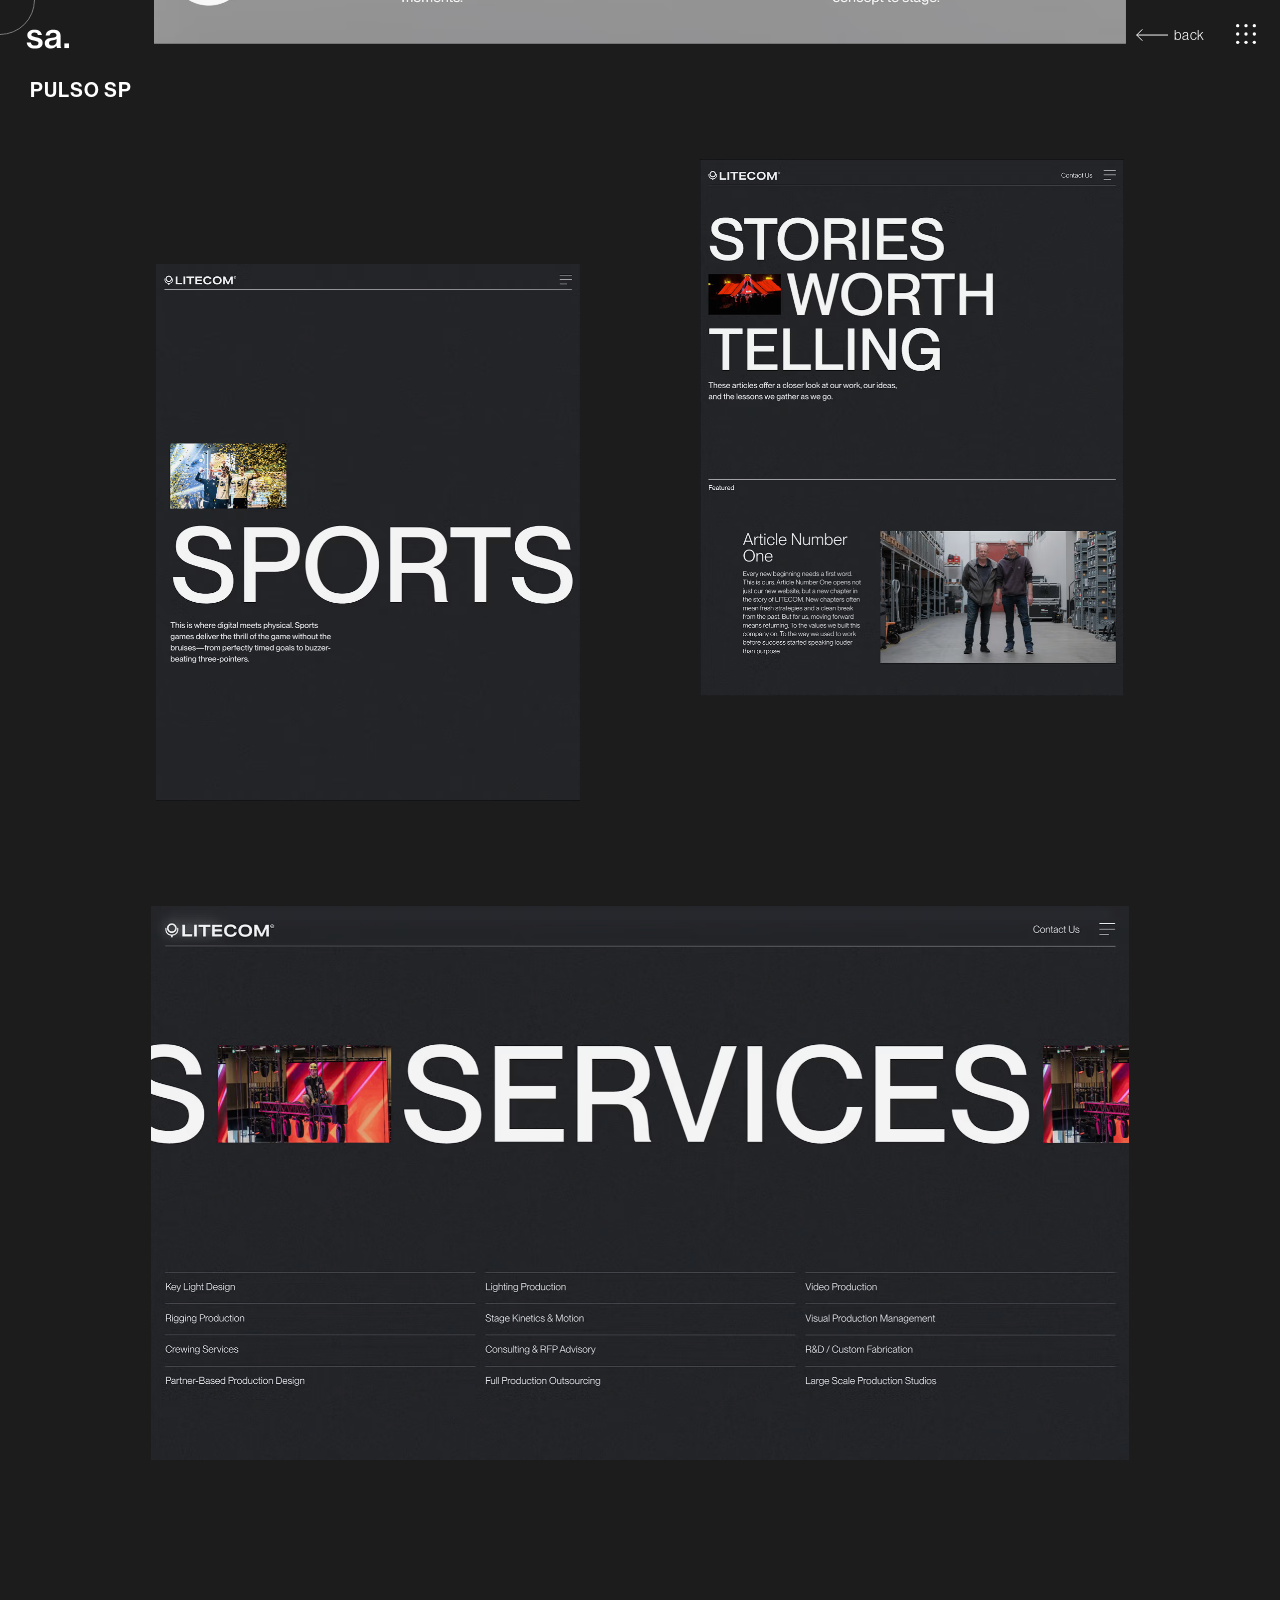
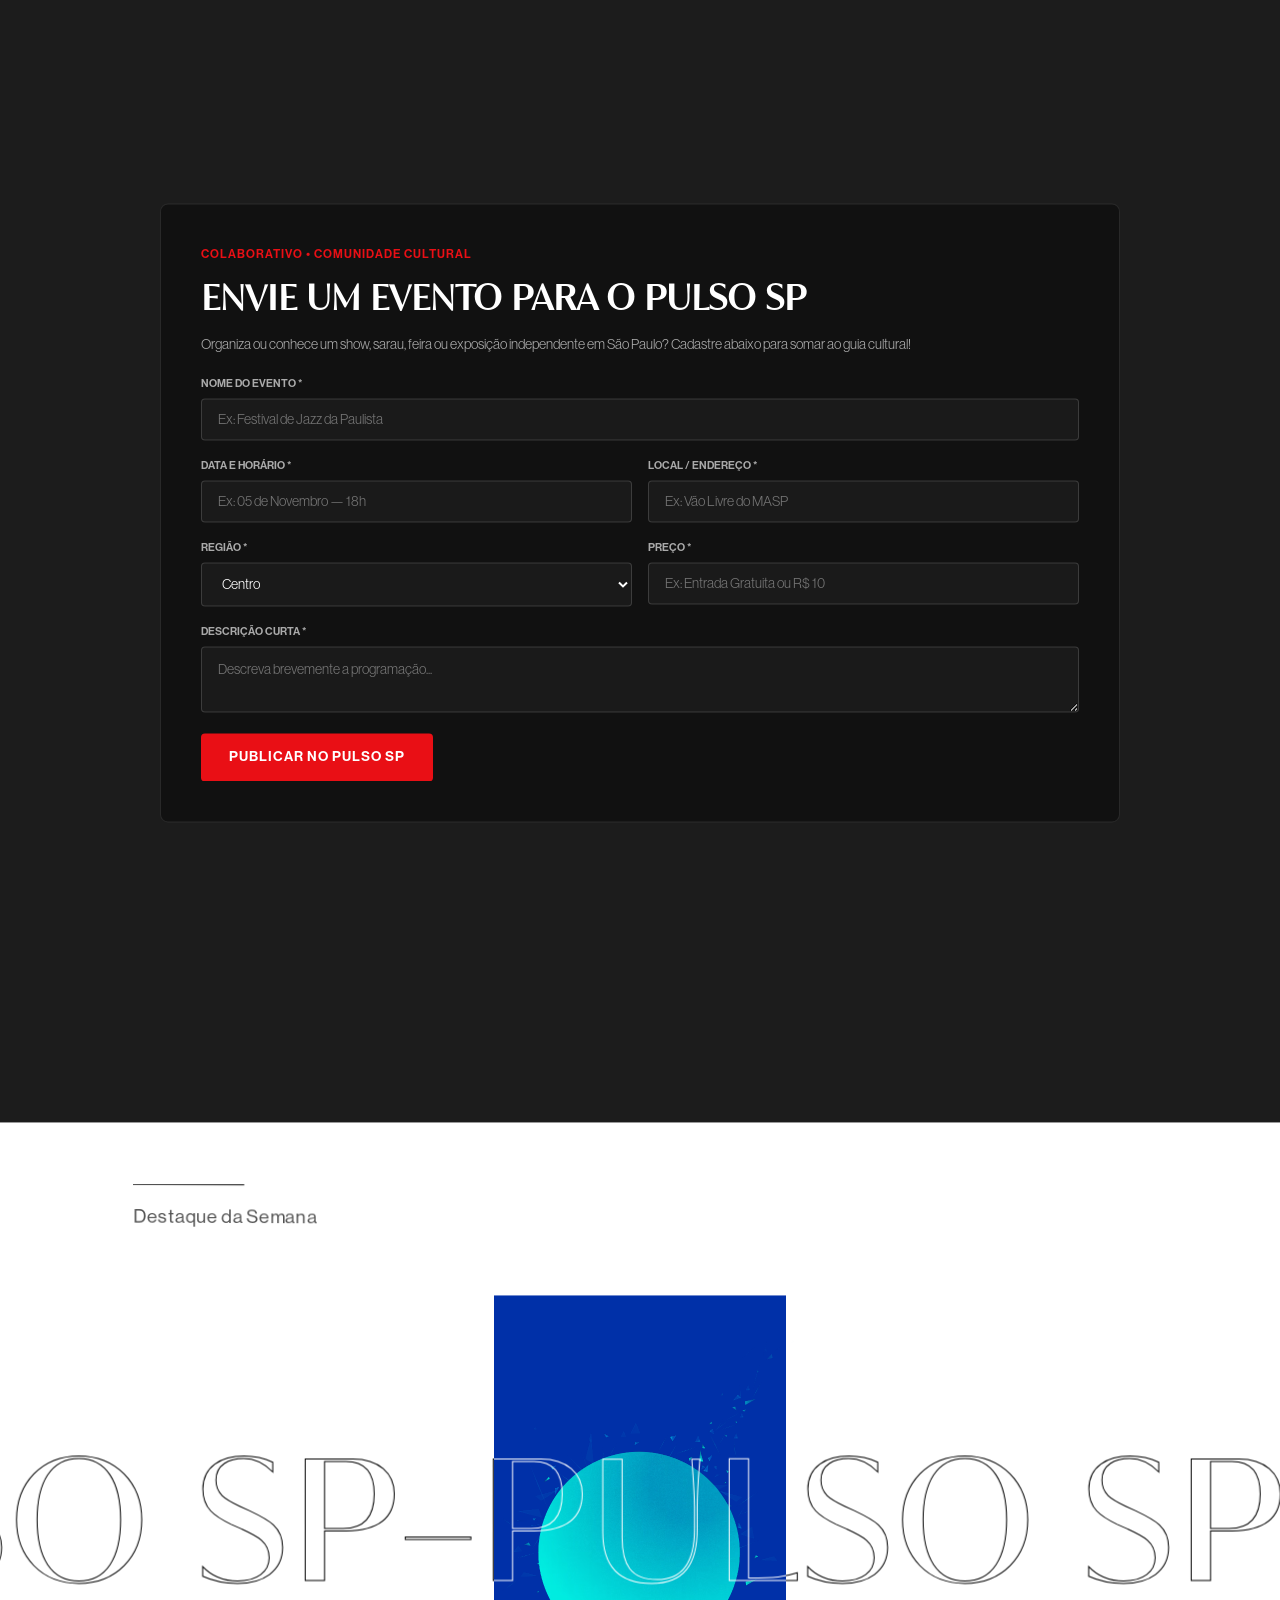
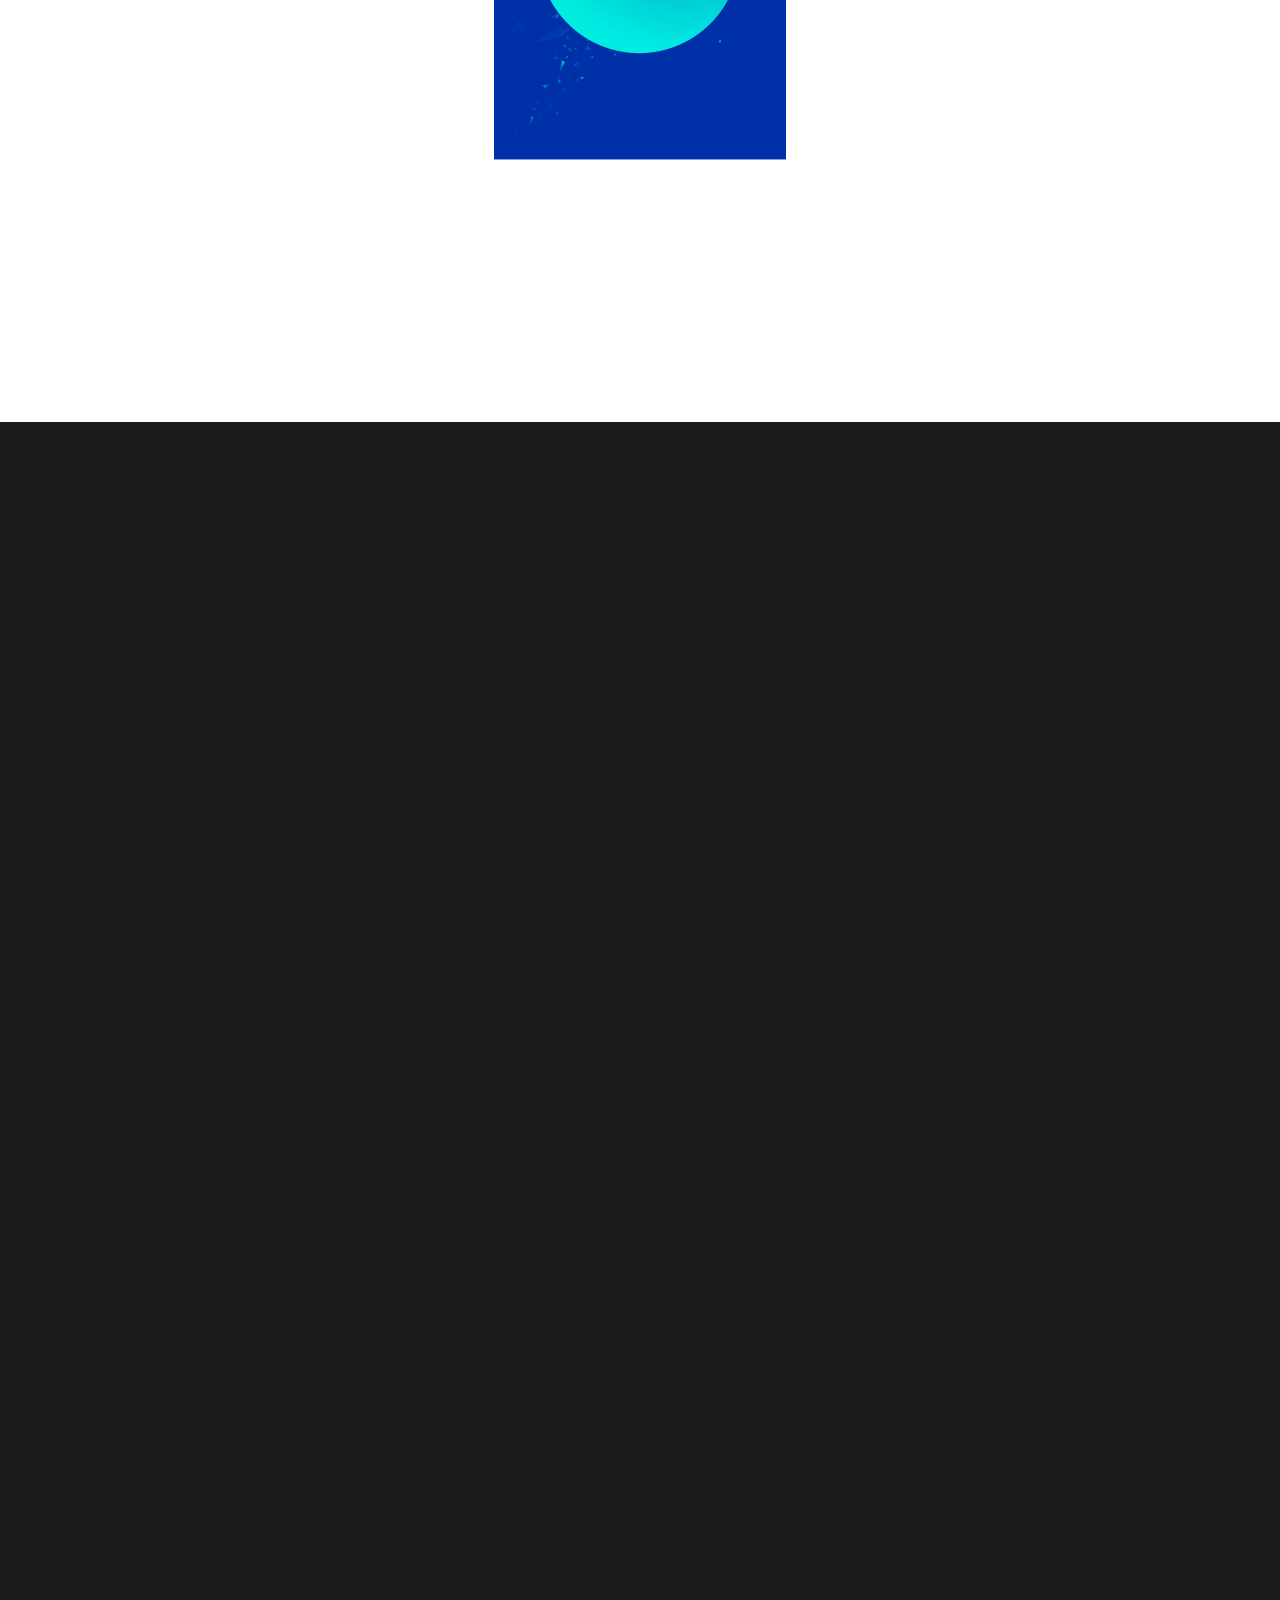
